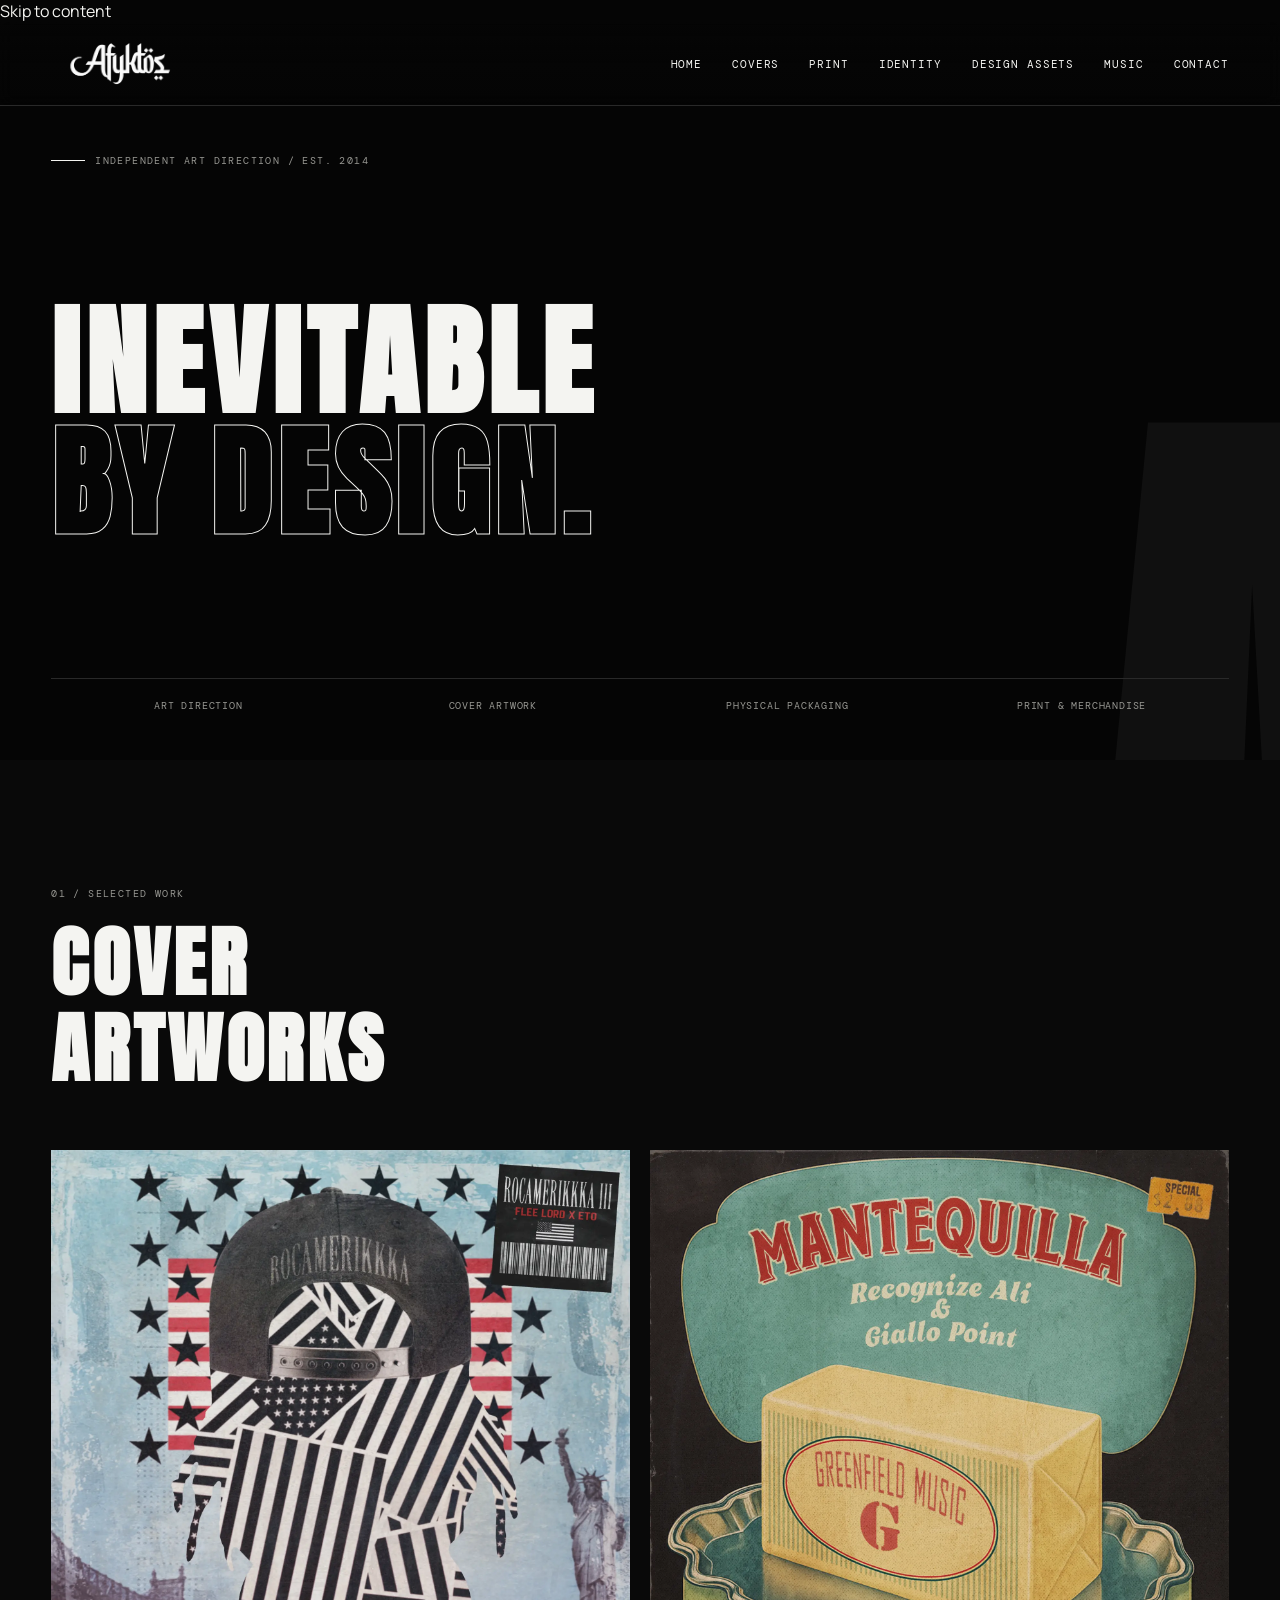
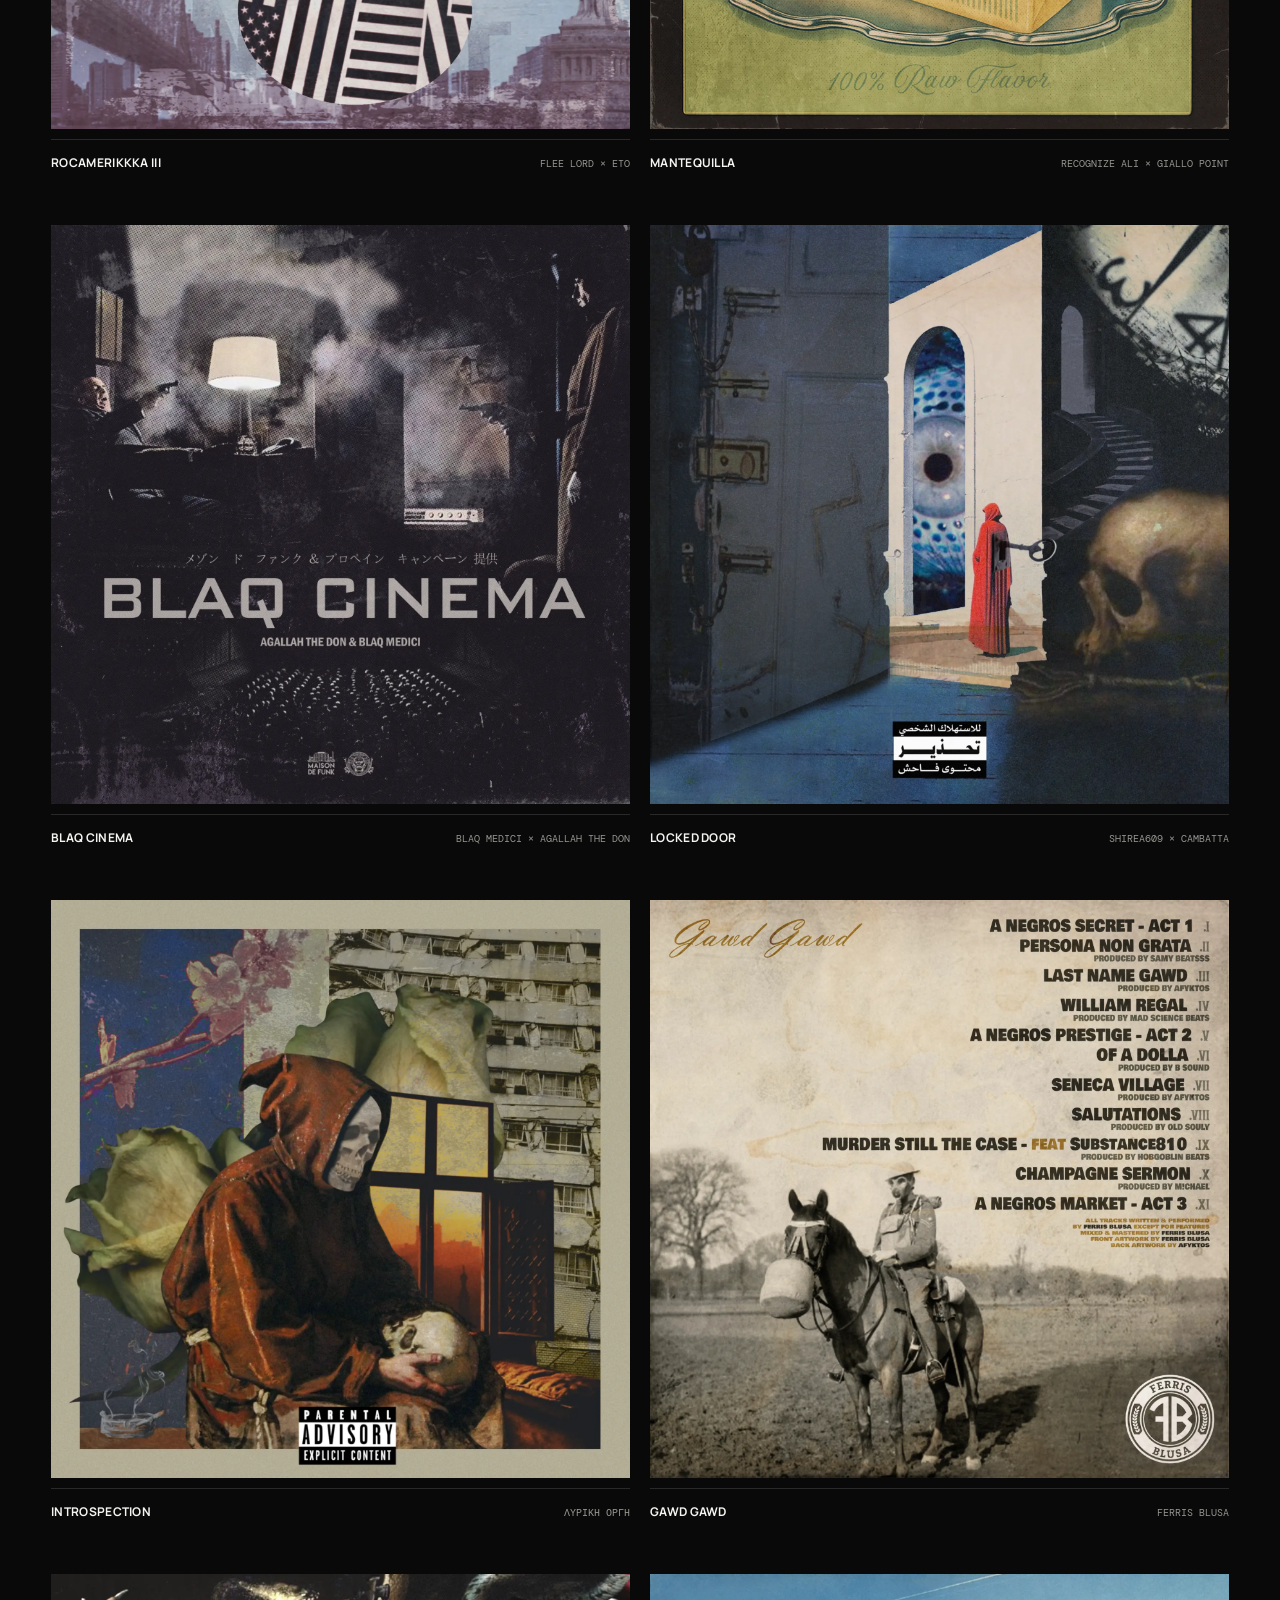
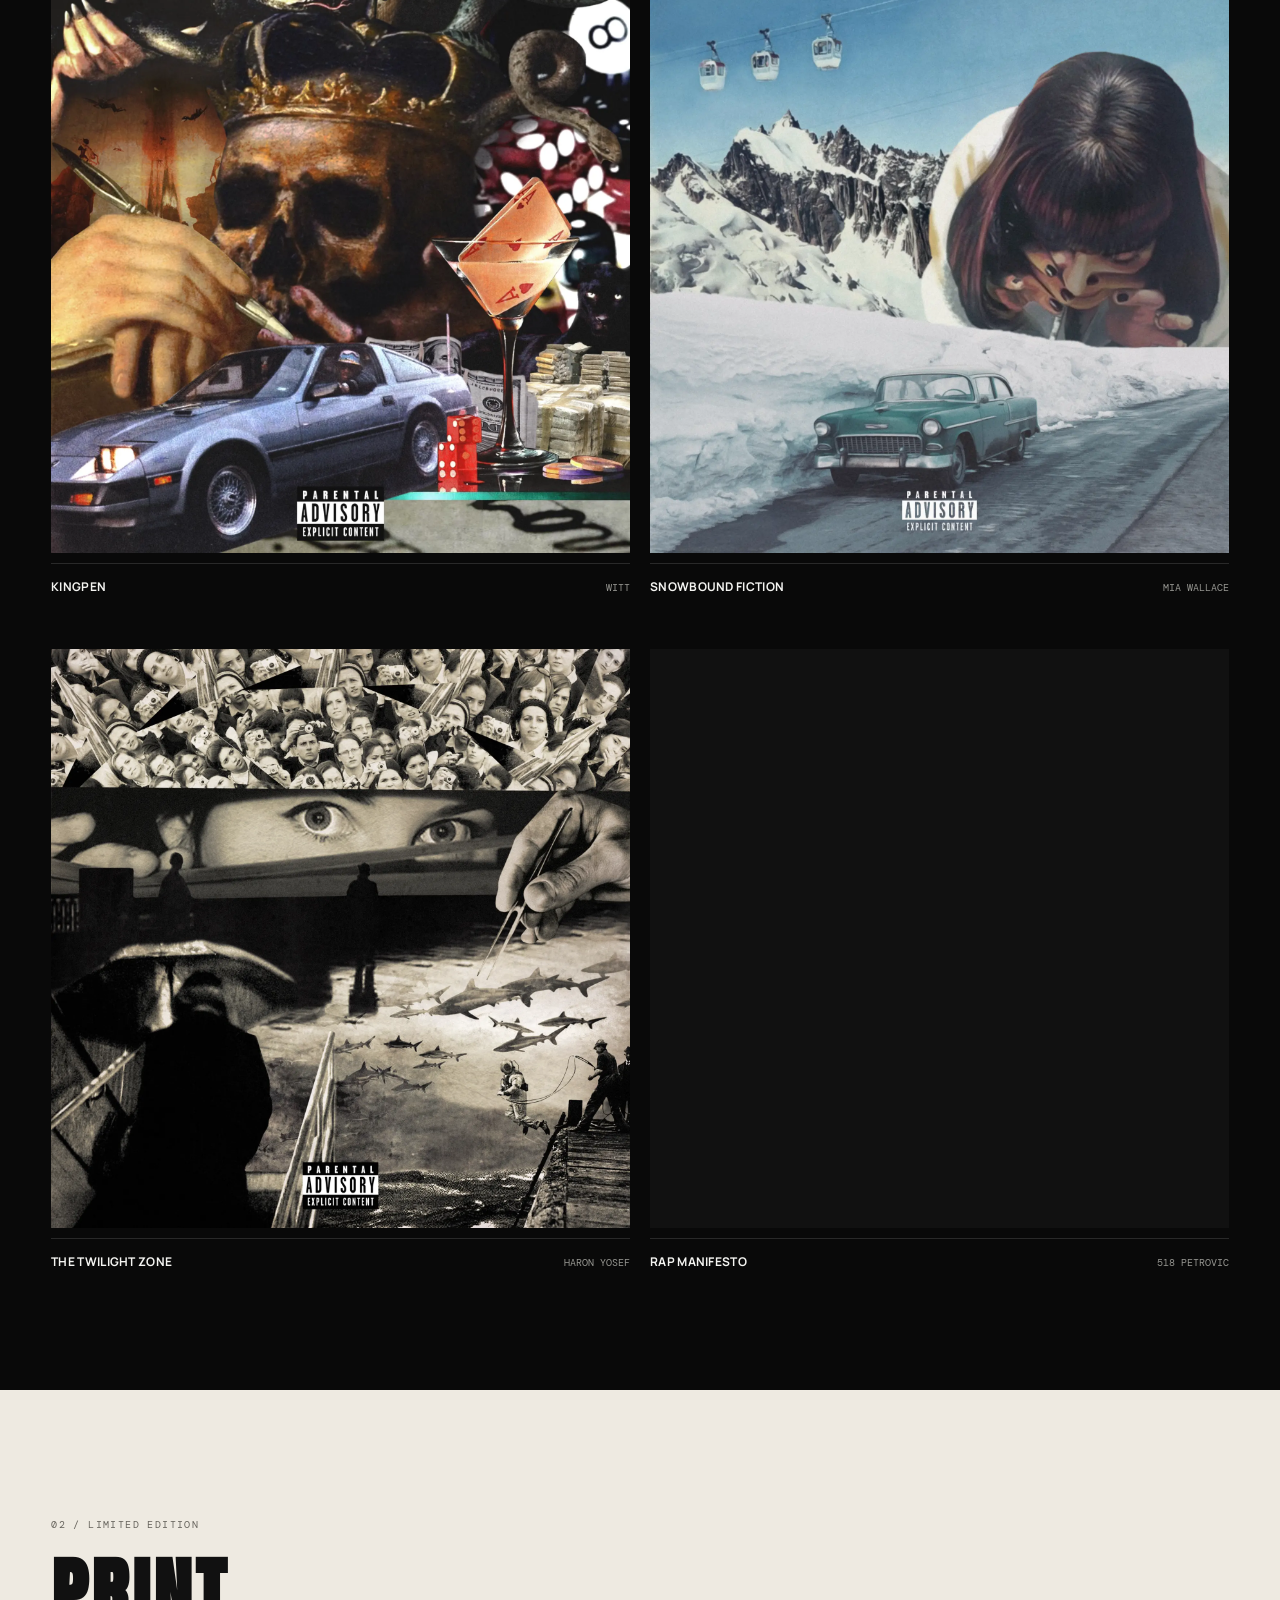
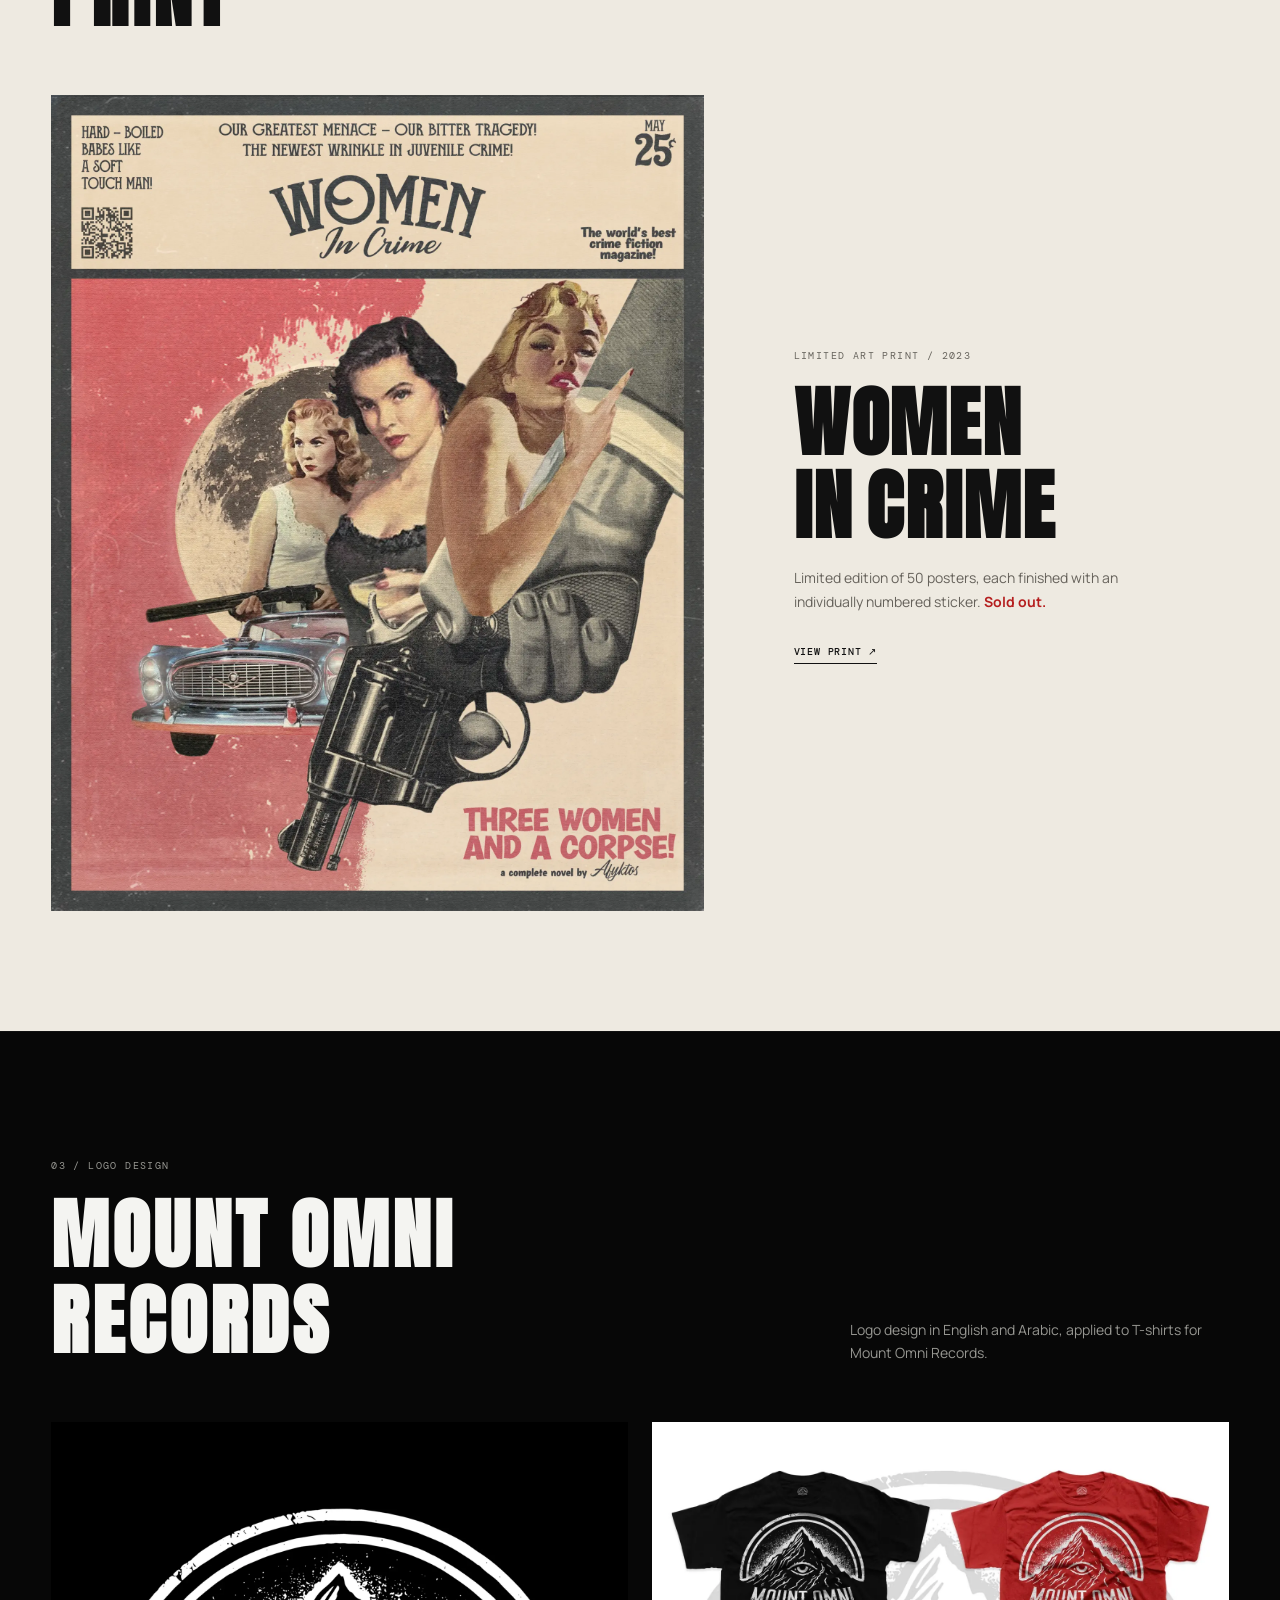
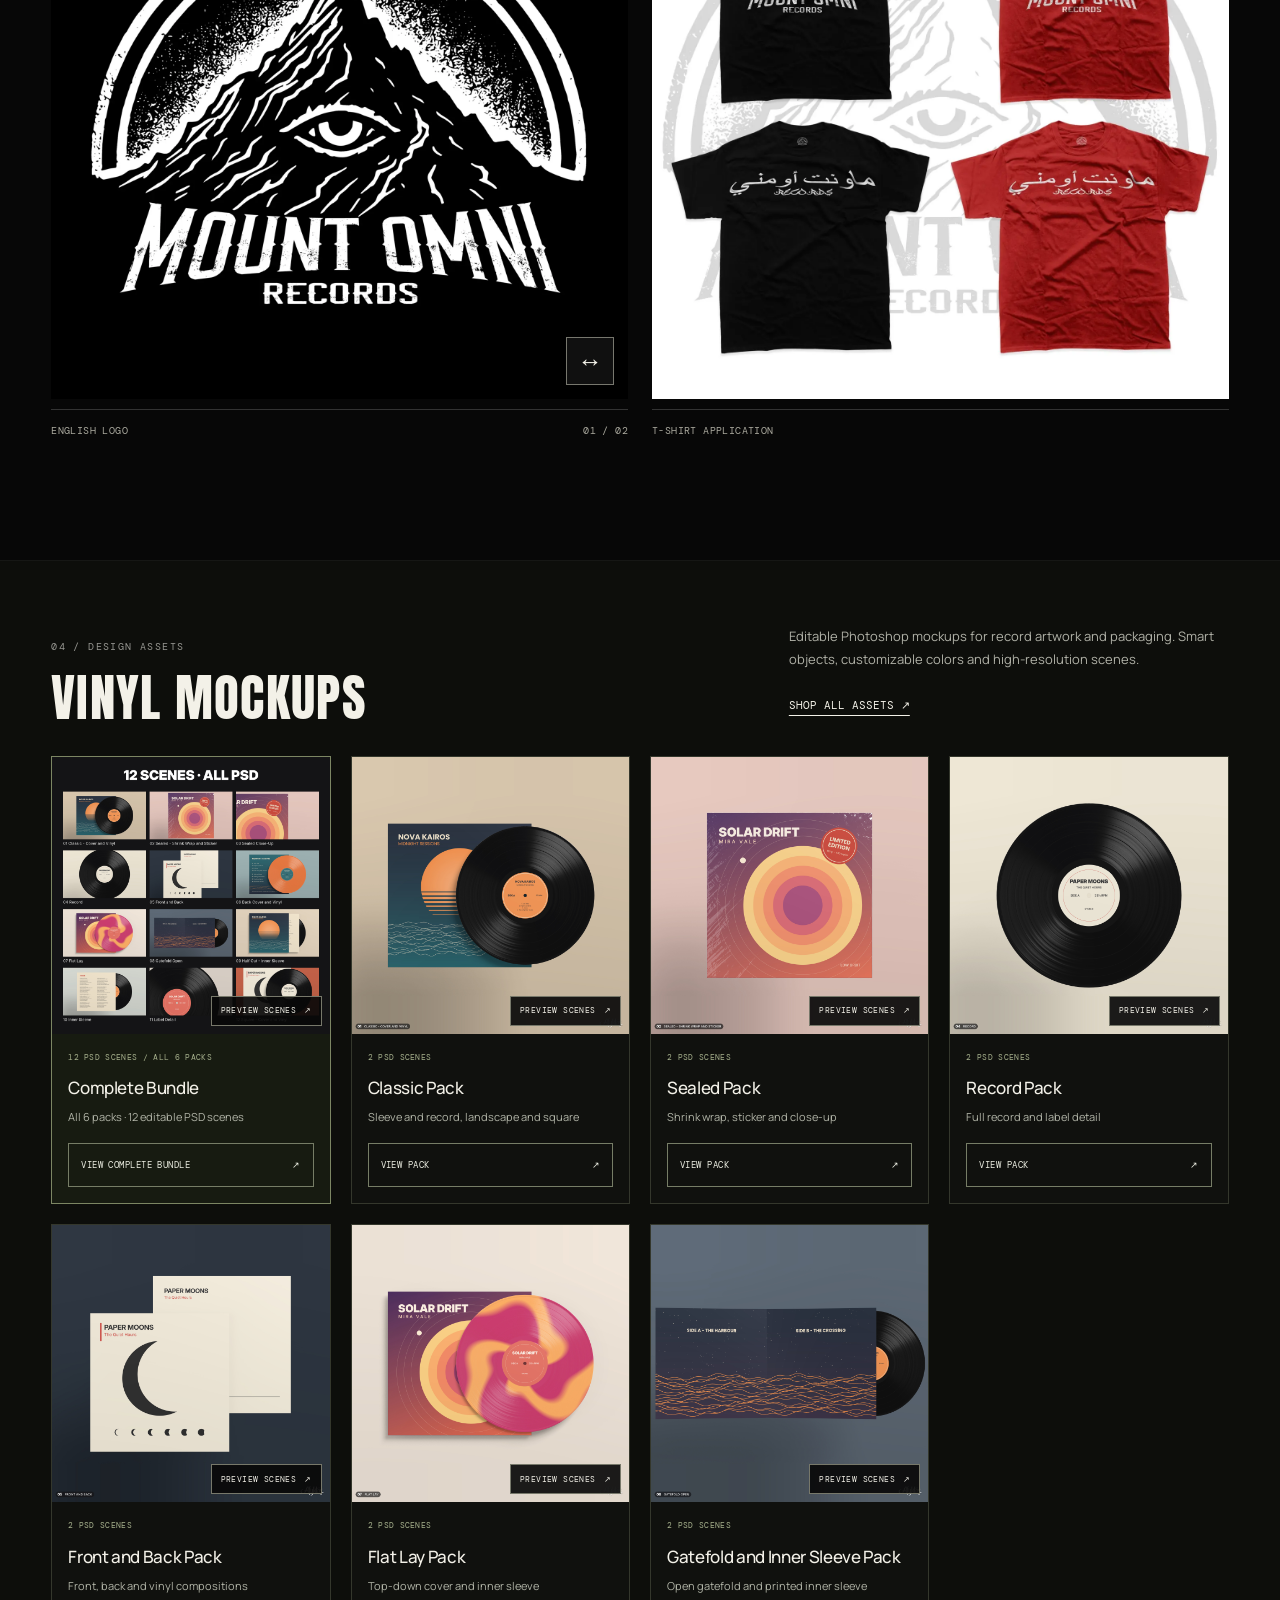
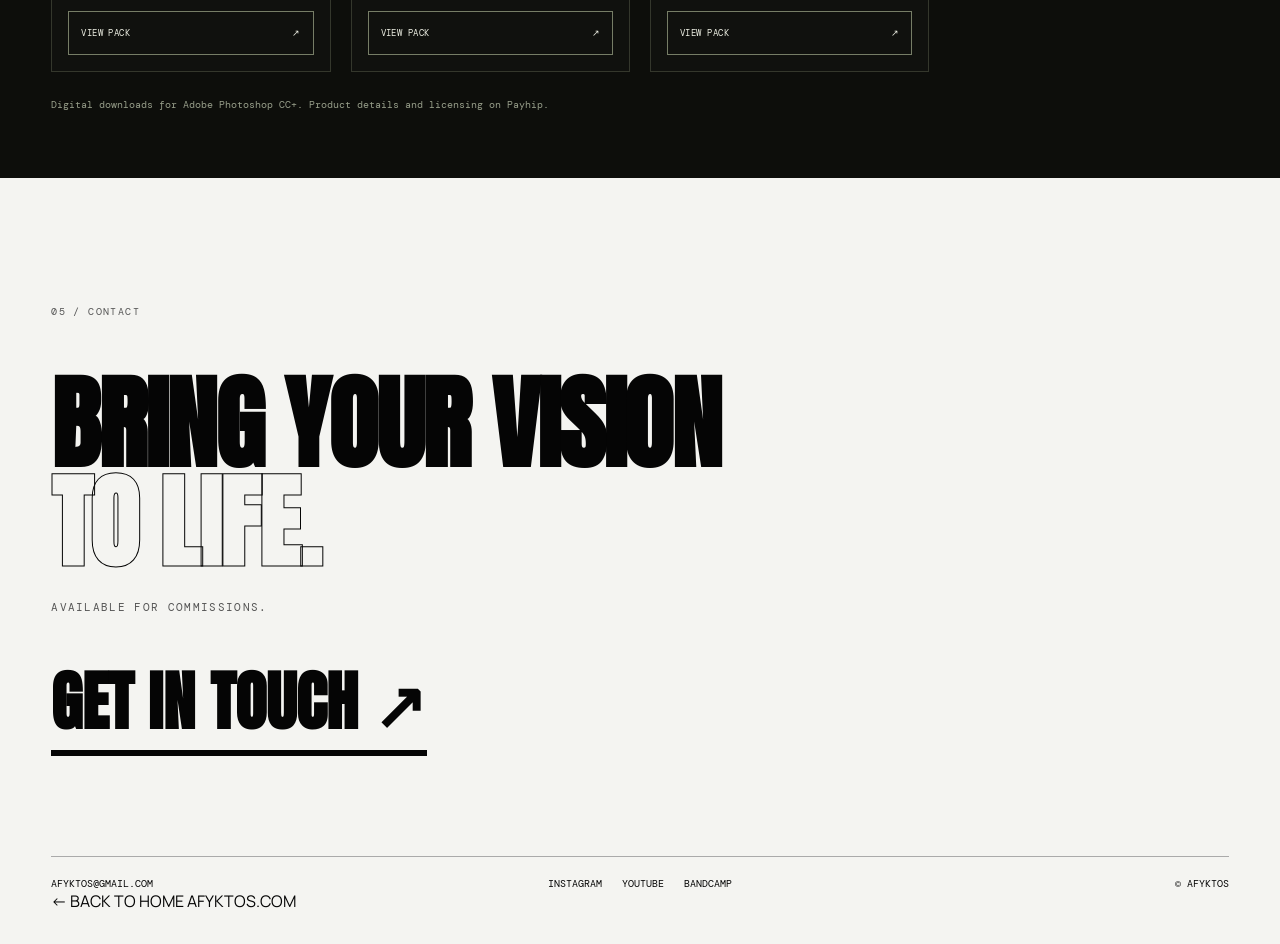
==== index.html @ 97162ef5 "Remove prices from design assets catalog" ====
<!DOCTYPE html><html lang="en"><head><meta charset="utf-8"/><meta content="width=device-width, initial-scale=1" name="viewport"/><meta content="#050505" name="theme-color"/><link href="assets/favicon.png" rel="icon" type="image/png"/><link href="assets/apple-touch-icon.png" rel="apple-touch-icon"/><title>Art & Design — Afyktos | Art Director</title><link href="https://fonts.googleapis.com" rel="preconnect"/><link crossorigin="" href="https://fonts.gstatic.com" rel="preconnect"/><link as="image" fetchpriority="high" href="assets/l.webp" rel="preload" type="image/webp"/><link href="https://fonts.googleapis.com/css2?family=Anton&amp;family=DM+Mono:wght@300;400;500&amp;family=Manrope:wght@400;500;600&amp;display=swap" rel="stylesheet"/><link href="s.css" rel="stylesheet"/>
<meta name="description" content="Art direction, cover artwork and packaging by Afyktos. Explore the portfolio and shop editable vinyl record mockup PSDs in the Design Assets collection.">
<meta name="robots" content="index, follow, max-image-preview:large">
<meta name="author" content="Afyktos">
<link rel="canonical" href="https://afyktos.com/art/">
<meta property="og:type" content="website">
<meta property="og:site_name" content="Afyktos">
<meta property="og:title" content="Art & Design — Afyktos | Art Director">
<meta property="og:description" content="Art direction, cover artwork and packaging by Afyktos. Explore the portfolio and shop editable vinyl record mockup PSDs in the Design Assets collection.">
<meta property="og:url" content="https://afyktos.com/art/">
<meta property="og:image" content="https://afyktos.com/art/assets/social-art-v3.jpg">
<meta property="og:image:secure_url" content="https://afyktos.com/art/assets/social-art-v3.jpg">
<meta property="og:image:type" content="image/jpeg">
<meta property="og:image:width" content="1200">
<meta property="og:image:height" content="630">
<meta name="twitter:card" content="summary_large_image">
<meta name="twitter:title" content="Art & Design — Afyktos | Art Director">
<meta name="twitter:description" content="Art direction, cover artwork and packaging by Afyktos. Explore the portfolio and shop editable vinyl record mockup PSDs in the Design Assets collection.">
<meta name="twitter:image" content="https://afyktos.com/art/assets/social-art-v3.jpg">
<script type="application/ld+json">{"@context": "https://schema.org", "@type": "WebPage", "name": "Art & Design — Afyktos | Art Director", "url": "https://afyktos.com/art/", "description": "Art direction, cover artwork and packaging by Afyktos. Explore the portfolio and shop editable vinyl record mockup PSDs in the Design Assets collection.", "isPartOf": {"@type": "WebSite", "name": "Afyktos", "url": "https://afyktos.com/"}}</script>
<link rel="stylesheet" href="../site.css?v=20261031c"><link rel="stylesheet" href="../polish.css?v=20261031e"><link rel="stylesheet" href="assets-shop.css?v=20261101-identity"><script type="application/ld+json">{"@context":"https://schema.org","@type":"ItemList","name":"Afyktos Afyktos Vinyl Mockups — Design Assets","url":"https://afyktos.com/art/#design-assets","numberOfItems":7,"itemListElement":[{"@type":"ListItem","position":1,"name":"Afyktos Afyktos Vinyl Mockups — Complete Bundle","url":"https://payhip.com/b/FYS9B"},{"@type":"ListItem","position":2,"name":"Afyktos Afyktos Vinyl Mockups — Classic Pack","url":"https://payhip.com/b/g9BpW"},{"@type":"ListItem","position":3,"name":"Afyktos Afyktos Vinyl Mockups — Sealed Pack","url":"https://payhip.com/b/Ksf2I"},{"@type":"ListItem","position":4,"name":"Afyktos Afyktos Vinyl Mockups — Record Pack","url":"https://payhip.com/b/nb2yY"},{"@type":"ListItem","position":5,"name":"Afyktos Afyktos Vinyl Mockups — Front and Back Pack","url":"https://payhip.com/b/hOJeH"},{"@type":"ListItem","position":6,"name":"Afyktos Afyktos Vinyl Mockups — Flat Lay Pack","url":"https://payhip.com/b/U2i5E"},{"@type":"ListItem","position":7,"name":"Afyktos Afyktos Vinyl Mockups — Gatefold and Inner Sleeve Pack","url":"https://payhip.com/b/kS0bn"}]}</script></head><body><a class="skip-link" href="#top">Skip to content</a><header class="site-header"><a aria-label="Afyktos home" class="brand" href="/"><img alt="Afyktos" decoding="async" fetchpriority="high" src="assets/l.webp"/></a><button aria-controls="main-nav" aria-expanded="false" class="menu-toggle" type="button">MENU</button><nav aria-label="Main navigation" id="main-nav"><a href="/">Home</a><a href="#covers">Covers</a><a href="#print">Print</a><a href="#identity">Identity</a><a href="#design-assets">Design Assets</a><a href="../music/">Music</a><a href="#contact">Contact</a></nav></header><main id="top"><section aria-labelledby="hero-title" class="hero"><div class="hero-topline"><p class="hero-kicker"><span></span> Independent art direction / Est. 2014</p></div><h1 id="hero-title">
 INEVITABLE
 <em>BY DESIGN.</em></h1><div class="hero-bottom"><ul aria-label="Services" class="services"><li>Art direction</li><li>Cover artwork</li><li>Physical packaging</li><li>Print &amp; merchandise</li></ul></div><span aria-hidden="true" class="hero-mark">A</span></section><section class="section covers-section" id="covers"><header class="section-heading"><div><span class="eyebrow">01 / Selected work</span><h2>COVER<br/>ARTWORKS</h2></div></header><div class="cover-grid"><article class="project" data-description="Art direction, front and back cover design, vinyl and CD packaging, OBI editions and merchandise for Flee Lord × Eto’s third RocAmeriKKKa album." data-gallery="assets/rocamerikkka/adeb134ed.webp|assets/rocamerikkka/a91126e40.webp|assets/rocamerikkka/ad1e680e2.webp|assets/rocamerikkka/ad86aa60e.webp|assets/rocamerikkka/ac105f1e0.webp|assets/rocamerikkka/a068603b3.webp|assets/rocamerikkka/a7e48f3aa.webp|assets/rocamerikkka/adfd2fadb.webp" data-hover="assets/rocamerikkka/adeb134ed.webp|assets/rocamerikkka/ac105f1e0.webp|assets/rocamerikkka/a7e48f3aa.webp" data-meta="Flee Lord × Eto · Full campaign · 2025" data-title="RocAmeriKKKa III" tabindex="0"><div class="project-image"><img alt="RocAmeriKKKa III cover artwork" decoding="async" loading="lazy" src="assets/rocamerikkka/adeb134ed.webp"/><span class="hover-label">VIEW PROJECT ↗</span></div><div class="project-caption" data-index="01"><h3>RocAmeriKKKa III</h3><p>Flee Lord × Eto</p></div></article><article class="project" data-description="Cover artwork, back cover and physical edition concepts for Recognize Ali and Giallo Point." data-gallery="assets/mantequilla/adeb134ed.webp|assets/mantequilla/a91126e40.webp|assets/mantequilla/a308da11a.webp|assets/mantequilla/a7345ade9.webp|assets/mantequilla/ac105f1e0.webp|assets/mantequilla/a068603b3.webp" data-hover="assets/mantequilla/adeb134ed.webp|assets/mantequilla/a308da11a.webp|assets/mantequilla/ac105f1e0.webp" data-meta="Recognize Ali × Giallo Point · Full visual system" data-title="Mantequilla" tabindex="0"><div class="project-image"><img alt="Mantequilla cover artwork" decoding="async" loading="lazy" src="assets/mantequilla/adeb134ed.webp"/><span class="hover-label">VIEW PROJECT ↗</span></div><div class="project-caption" data-index="02"><h3>Mantequilla</h3><p>Recognize Ali × Giallo Point</p></div></article><article class="project" data-description="Cover artwork and physical edition concepts for Blaq Medici and Agallah The Don." data-gallery="assets/blaq-cinema/adeb134ed.webp|assets/blaq-cinema/ade2ebde3.webp|assets/blaq-cinema/aa042ff6e.webp|assets/blaq-cinema/a1a841b61.webp" data-hover="assets/blaq-cinema/adeb134ed.webp|assets/blaq-cinema/ade2ebde3.webp|assets/blaq-cinema/aa042ff6e.webp" data-meta="Blaq Medici × Agallah The Don · Full visual system" data-title="Blaq Cinema" tabindex="0"><div class="project-image"><img alt="Blaq Cinema cover artwork" decoding="async" loading="lazy" src="assets/blaq-cinema/adeb134ed.webp"/><span class="hover-label">VIEW PROJECT ↗</span></div><div class="project-caption" data-index="03"><h3>Blaq Cinema</h3><p>Blaq Medici × Agallah The Don</p></div></article><article class="project" data-description="Cover artwork and physical release concepts for Shirea609 × Cambatta." data-gallery="assets/locked-door/adeb134ed.webp|assets/locked-door/ade2ebde3.webp|assets/locked-door/a1a841b61.webp|assets/locked-door/a0d9d69a9.webp" data-hover="assets/locked-door/adeb134ed.webp|assets/locked-door/ade2ebde3.webp|assets/locked-door/a0d9d69a9.webp" data-meta="Shirea609 × Cambatta · Cover &amp; physical concepts" data-title="Locked Door" tabindex="0"><div class="project-image"><img alt="Locked Door cover artwork" decoding="async" loading="lazy" src="assets/locked-door/adeb134ed.webp"/><span class="hover-label">VIEW PROJECT ↗</span></div><div class="project-caption" data-index="04"><h3>Locked Door</h3><p>Shirea609 × Cambatta</p></div></article><article class="project" data-description="Cover artwork and physical edition concepts created for ΛΥΡΙΚΗ ΟΡΓΗ." data-gallery="assets/introspection/a223bb5ca.webp|assets/introspection/ade2ebde3.webp|assets/introspection/a1a841b61.webp|assets/introspection/a0d9d69a9.webp" data-hover="assets/introspection/a223bb5ca.webp|assets/introspection/ade2ebde3.webp|assets/introspection/a0d9d69a9.webp" data-meta="ΛΥΡΙΚΗ ΟΡΓΗ · Cover &amp; physical concepts" data-title="Introspection" tabindex="0"><div class="project-image"><img alt="Introspection cover artwork for ΛΥΡΙΚΗ ΟΡΓΗ" decoding="async" loading="lazy" src="assets/introspection/a223bb5ca.webp"/><span class="hover-label">VIEW PROJECT ↗</span></div><div class="project-caption" data-index="05"><h3>Introspection</h3><p>ΛΥΡΙΚΗ ΟΡΓΗ</p></div></article><article class="project" data-description="Back cover and tracklist design, extended into physical edition concepts for Ferris Blusa's Gawd Gawd. Front cover by Ferris Blusa." data-gallery="assets/gawd-gawd/a91126e40.webp|assets/gawd-gawd/ade2ebde3.webp|assets/gawd-gawd/a1a841b61.webp|assets/gawd-gawd/aa042ff6e.webp|assets/gawd-gawd/adeb134ed.webp" data-hover="assets/gawd-gawd/a91126e40.webp|assets/gawd-gawd/ade2ebde3.webp|assets/gawd-gawd/aa042ff6e.webp" data-meta="Ferris Blusa · Back cover &amp; physical concepts" data-title="Gawd Gawd" tabindex="0"><div class="project-image"><img alt="Gawd Gawd back cover design" decoding="async" loading="lazy" src="assets/gawd-gawd/a91126e40.webp"/><span class="hover-label">VIEW PROJECT ↗</span></div><div class="project-caption" data-index="06"><h3>Gawd Gawd</h3><p>Ferris Blusa</p></div></article><article class="project" data-description="Cover artwork and physical edition concepts for Witt." data-gallery="assets/kingpen/adeb134ed.webp|assets/kingpen/ade2ebde3.webp|assets/kingpen/a1a841b61.webp|assets/kingpen/aa042ff6e.webp" data-hover="assets/kingpen/adeb134ed.webp|assets/kingpen/ade2ebde3.webp|assets/kingpen/a1a841b61.webp" data-meta="Witt · Cover &amp; physical concepts" data-title="Kingpen" tabindex="0"><div class="project-image"><img alt="Kingpen cover artwork for Witt" decoding="async" loading="lazy" src="assets/kingpen/adeb134ed.webp"/><span class="hover-label">VIEW PROJECT ↗</span></div><div class="project-caption" data-index="07"><h3>Kingpen</h3><p>Witt</p></div></article><article class="project" data-description="Snowbound Fiction — cover artwork expanded into vinyl, cassette and CD concepts." data-gallery="assets/snowbound-fiction/adeb134ed.webp|assets/snowbound-fiction/ade2ebde3.webp|assets/snowbound-fiction/a1a841b61.webp|assets/snowbound-fiction/aa042ff6e.webp" data-hover="assets/snowbound-fiction/adeb134ed.webp|assets/snowbound-fiction/ade2ebde3.webp|assets/snowbound-fiction/aa042ff6e.webp" data-meta="MIA WALLACE · Cover &amp; physical concepts" data-title="Snowbound Fiction" tabindex="0"><div class="project-image"><img alt="Snowbound Fiction cover artwork" decoding="async" loading="lazy" src="assets/snowbound-fiction/adeb134ed.webp"/><span class="hover-label">VIEW PROJECT ↗</span></div><div class="project-caption" data-index="08"><h3>Snowbound Fiction</h3><p>MIA WALLACE</p></div></article><article class="project" data-description="Cover artwork expanded into vinyl, CD and cassette concepts for Haron Yosef." data-gallery="assets/twilight-zone/adeb134ed.webp|assets/twilight-zone/ade2ebde3.webp|assets/twilight-zone/a1a841b61.webp|assets/twilight-zone/a0d9d69a9.webp" data-hover="assets/twilight-zone/adeb134ed.webp|assets/twilight-zone/ade2ebde3.webp|assets/twilight-zone/a1a841b61.webp" data-meta="Haron Yosef · Cover &amp; physical editions" data-title="The Twilight Zone" tabindex="0"><div class="project-image"><img alt="The Twilight Zone cover artwork" decoding="async" loading="lazy" src="assets/twilight-zone/adeb134ed.webp"/><span class="hover-label">VIEW PROJECT ↗</span></div><div class="project-caption" data-index="09"><h3>The Twilight Zone</h3><p>Haron Yosef</p></div></article><article class="project" data-description="Cover artwork expanded into vinyl, CD and cassette editions for 518 Petrovic." data-gallery="assets/rap-manifesto/adeb134ed.webp|assets/rap-manifesto/a91126e40.webp|assets/rap-manifesto/a308da11a.webp|assets/rap-manifesto/a7345ade9.webp|assets/rap-manifesto/ac105f1e0.webp|assets/rap-manifesto/a068603b3.webp|assets/rap-manifesto/aa042ff6e.webp" data-hover="assets/rap-manifesto/adeb134ed.webp|assets/rap-manifesto/a308da11a.webp|assets/rap-manifesto/ac105f1e0.webp" data-meta="518 Petrovic · Cover &amp; physical editions" data-title="Rap Manifesto" tabindex="0"><div class="project-image"><img alt="Rap Manifesto cover artwork for 518 Petrovic" decoding="async" loading="lazy" src="assets/rap-manifesto/adeb134ed.webp"/><span class="hover-label">VIEW PROJECT ↗</span></div><div class="project-caption" data-index="10"><h3>Rap Manifesto</h3><p>518 Petrovic</p></div></article></div></section><section class="section print-section" id="print"><header class="section-heading"><div><span class="eyebrow">02 / Limited edition</span><h2>PRINT</h2></div></header><div class="print-layout"><button aria-label="View Women in Crime poster" class="print-art gallery-trigger" data-description="Limited edition of 50 posters, each finished with an individually numbered sticker. Sold out." data-gallery="assets/print/a3c575d23.webp" data-meta="Limited art print · 2023" data-title="Women in Crime" type="button"><img alt="Women in Crime limited art print" decoding="async" loading="lazy" src="assets/print/a3c575d23.webp"/></button><div class="print-copy"><span class="eyebrow">Limited art print / 2023</span><h3>WOMEN<br/>IN CRIME</h3><p>Limited edition of 50 posters, each finished with an individually numbered sticker. <strong class="sold-out">Sold out.</strong></p><button class="text-button print-open" type="button">VIEW PRINT ↗</button></div></div></section><section class="section identity-section" id="identity"><header class="section-heading"><div><span class="eyebrow">03 / Logo design</span><h2>MOUNT OMNI<br/>RECORDS</h2></div><p>Logo design in English and Arabic, applied to T-shirts for Mount Omni Records.</p></header><div class="omni-grid"><figure><div class="omni-logo-stage"><img id="omni-logo" alt="Mount Omni Records English logo" decoding="async" loading="lazy" src="assets/mount-omni/ac322b748.webp"/><button class="omni-switch" type="button" aria-label="Switch between English and Arabic logo" aria-controls="omni-logo"><span aria-hidden="true">↔</span></button></div><figcaption class="omni-caption"><span id="omni-language" aria-live="polite">ENGLISH LOGO</span><span>01 / 02</span></figcaption></figure><figure><div class="omni-apparel"><img alt="Mount Omni Records logo applied to black and red T-shirts" decoding="async" loading="lazy" src="assets/mount-omni/a916ce1cd.webp"/></div><figcaption class="omni-caption">T-SHIRT APPLICATION</figcaption></figure></div></section><section class="section design-assets" id="design-assets" aria-labelledby="assets-title"><header class="assets-heading"><div><span class="eyebrow">04 / Design assets</span><h2 id="assets-title">VINYL MOCKUPS</h2></div><div class="assets-intro"><p>Editable Photoshop mockups for record artwork and packaging. Smart objects, customizable colors and high-resolution scenes.</p><a href="https://payhip.com/afyktos" target="_blank" rel="noopener noreferrer">SHOP ALL ASSETS ↗</a></div></header><div class="asset-grid"><article class="asset-card"><button class="asset-preview gallery-trigger " type="button" aria-label="Preview Afyktos Vinyl Mockups — Complete Bundle" data-title="Afyktos Vinyl Mockups — Complete Bundle" data-meta="Afyktos Vinyl Mockups / Complete Bundle / 12 PSD scenes" data-description="All 12 vinyl record mockup scenes across the six Afyktos Vinyl Mockups packs. Editable PSDs with smart objects, adjustable colors and separate lighting layers." data-gallery="assets/design-assets/bundle-payhip-1.jpg|assets/design-assets/bundle-payhip-2.jpg|assets/design-assets/bundle-payhip-3.jpg|assets/design-assets/bundle-payhip-4.jpg|assets/design-assets/bundle-payhip-5.jpg|assets/design-assets/bundle-payhip-6.jpg|assets/design-assets/bundle-payhip-7.jpg|assets/design-assets/bundle-payhip-8.jpg|assets/design-assets/bundle-payhip-9.jpg"><img src="assets/design-assets/bundle-payhip-2.jpg" alt="Afyktos Vinyl Mockups — Complete Bundle — vinyl mockup preview" width="2000" height="2000" loading="lazy" decoding="async"><span class="asset-preview-label">PREVIEW SCENES <span aria-hidden="true">↗</span></span></button><div class="asset-card-body"><div class="asset-card-kicker"><span>12 PSD SCENES / ALL 6 PACKS</span></div><h3>Complete Bundle</h3><p>All 6 packs · 12 editable PSD scenes</p><a class="asset-buy" href="https://payhip.com/b/FYS9B" target="_blank" rel="noopener noreferrer">VIEW COMPLETE BUNDLE <span aria-hidden="true">↗</span></a></div></article><article class="asset-card"><button class="asset-preview gallery-trigger " type="button" aria-label="Preview Classic Pack" data-title="Classic Pack" data-meta="Afyktos Vinyl Mockups / 2 PSD scenes" data-description="The essential sleeve-and-record presentation, in landscape and square compositions. A clean starting point for album announcements and artwork portfolios." data-gallery="assets/design-assets/classic-payhip-1.jpg|assets/design-assets/classic-payhip-2.jpg|assets/design-assets/classic-payhip-3.jpg|assets/design-assets/classic-payhip-4.jpg|assets/design-assets/classic-payhip-5.jpg|assets/design-assets/classic-payhip-6.jpg|assets/design-assets/classic-payhip-7.jpg"><img src="assets/design-assets/classic-payhip-2.jpg" alt="Classic Pack — vinyl mockup preview" width="2000" height="2000" loading="lazy" decoding="async"><span class="asset-preview-label">PREVIEW SCENES <span aria-hidden="true">↗</span></span></button><div class="asset-card-body"><div class="asset-card-kicker"><span>2 PSD SCENES</span></div><h3>Classic Pack</h3><p>Sleeve and record, landscape and square</p><a class="asset-buy" href="https://payhip.com/b/g9BpW" target="_blank" rel="noopener noreferrer">VIEW PACK <span aria-hidden="true">↗</span></a></div></article><article class="asset-card"><button class="asset-preview gallery-trigger " type="button" aria-label="Preview Sealed Pack" data-title="Sealed Pack" data-meta="Afyktos Vinyl Mockups / 2 PSD scenes" data-description="Present your release as a freshly sealed record. Shrink-wrap texture, a hype sticker and a close-up scene bring the packaging details into focus." data-gallery="assets/design-assets/sealed-payhip-1.jpg|assets/design-assets/sealed-payhip-2.jpg|assets/design-assets/sealed-payhip-3.jpg|assets/design-assets/sealed-payhip-4.jpg|assets/design-assets/sealed-payhip-5.jpg|assets/design-assets/sealed-payhip-6.jpg|assets/design-assets/sealed-payhip-7.jpg"><img src="assets/design-assets/sealed-payhip-2.jpg" alt="Sealed Pack — vinyl mockup preview" width="2000" height="2000" loading="lazy" decoding="async"><span class="asset-preview-label">PREVIEW SCENES <span aria-hidden="true">↗</span></span></button><div class="asset-card-body"><div class="asset-card-kicker"><span>2 PSD SCENES</span></div><h3>Sealed Pack</h3><p>Shrink wrap, sticker and close-up</p><a class="asset-buy" href="https://payhip.com/b/Ksf2I" target="_blank" rel="noopener noreferrer">VIEW PACK <span aria-hidden="true">↗</span></a></div></article><article class="asset-card"><button class="asset-preview gallery-trigger " type="button" aria-label="Preview Record Pack" data-title="Record Pack" data-meta="Afyktos Vinyl Mockups / 2 PSD scenes" data-description="Put the record itself in the spotlight. A full-disc view and a detailed label close-up showcase your label artwork, vinyl color and groove detail." data-gallery="assets/design-assets/record-payhip-1.jpg|assets/design-assets/record-payhip-2.jpg|assets/design-assets/record-payhip-3.jpg|assets/design-assets/record-payhip-4.jpg|assets/design-assets/record-payhip-5.jpg|assets/design-assets/record-payhip-6.jpg|assets/design-assets/record-payhip-7.jpg"><img src="assets/design-assets/record-payhip-2.jpg" alt="Record Pack — vinyl mockup preview" width="2000" height="2000" loading="lazy" decoding="async"><span class="asset-preview-label">PREVIEW SCENES <span aria-hidden="true">↗</span></span></button><div class="asset-card-body"><div class="asset-card-kicker"><span>2 PSD SCENES</span></div><h3>Record Pack</h3><p>Full record and label detail</p><a class="asset-buy" href="https://payhip.com/b/nb2yY" target="_blank" rel="noopener noreferrer">VIEW PACK <span aria-hidden="true">↗</span></a></div></article><article class="asset-card"><button class="asset-preview gallery-trigger " type="button" aria-label="Preview Front and Back Pack" data-title="Front and Back Pack" data-meta="Afyktos Vinyl Mockups / 2 PSD scenes" data-description="Show the complete sleeve design, from front artwork to the tracklist. Includes paired covers and a back-cover composition with the record." data-gallery="assets/design-assets/front-back-payhip-1.jpg|assets/design-assets/front-back-payhip-2.jpg|assets/design-assets/front-back-payhip-3.jpg|assets/design-assets/front-back-payhip-4.jpg|assets/design-assets/front-back-payhip-5.jpg|assets/design-assets/front-back-payhip-6.jpg|assets/design-assets/front-back-payhip-7.jpg"><img src="assets/design-assets/front-back-payhip-2.jpg" alt="Front and Back Pack — vinyl mockup preview" width="2000" height="2000" loading="lazy" decoding="async"><span class="asset-preview-label">PREVIEW SCENES <span aria-hidden="true">↗</span></span></button><div class="asset-card-body"><div class="asset-card-kicker"><span>2 PSD SCENES</span></div><h3>Front and Back Pack</h3><p>Front, back and vinyl compositions</p><a class="asset-buy" href="https://payhip.com/b/hOJeH" target="_blank" rel="noopener noreferrer">VIEW PACK <span aria-hidden="true">↗</span></a></div></article><article class="asset-card"><button class="asset-preview gallery-trigger " type="button" aria-label="Preview Flat Lay Pack" data-title="Flat Lay Pack" data-meta="Afyktos Vinyl Mockups / 2 PSD scenes" data-description="Build a top-down presentation of your release. Pair the cover with the vinyl, or reveal the printed inner sleeve with the record halfway out." data-gallery="assets/design-assets/flat-lay-payhip-1.jpg|assets/design-assets/flat-lay-payhip-2.jpg|assets/design-assets/flat-lay-payhip-3.jpg|assets/design-assets/flat-lay-payhip-4.jpg|assets/design-assets/flat-lay-payhip-5.jpg|assets/design-assets/flat-lay-payhip-6.jpg|assets/design-assets/flat-lay-payhip-7.jpg"><img src="assets/design-assets/flat-lay-payhip-2.jpg" alt="Flat Lay Pack — vinyl mockup preview" width="2000" height="2000" loading="lazy" decoding="async"><span class="asset-preview-label">PREVIEW SCENES <span aria-hidden="true">↗</span></span></button><div class="asset-card-body"><div class="asset-card-kicker"><span>2 PSD SCENES</span></div><h3>Flat Lay Pack</h3><p>Top-down cover and inner sleeve</p><a class="asset-buy" href="https://payhip.com/b/U2i5E" target="_blank" rel="noopener noreferrer">VIEW PACK <span aria-hidden="true">↗</span></a></div></article><article class="asset-card"><button class="asset-preview gallery-trigger " type="button" aria-label="Preview Gatefold and Inner Sleeve Pack" data-title="Gatefold and Inner Sleeve Pack" data-meta="Afyktos Vinyl Mockups / 2 PSD scenes" data-description="Give the inside artwork its own moment. An open gatefold and a printed inner sleeve show how the visual identity carries through the entire release." data-gallery="assets/design-assets/gatefold-payhip-1.jpg|assets/design-assets/gatefold-payhip-2.jpg|assets/design-assets/gatefold-payhip-3.jpg|assets/design-assets/gatefold-payhip-4.jpg|assets/design-assets/gatefold-payhip-5.jpg|assets/design-assets/gatefold-payhip-6.jpg|assets/design-assets/gatefold-payhip-7.jpg"><img src="assets/design-assets/gatefold-payhip-2.jpg" alt="Gatefold and Inner Sleeve Pack — vinyl mockup preview" width="2000" height="2000" loading="lazy" decoding="async"><span class="asset-preview-label">PREVIEW SCENES <span aria-hidden="true">↗</span></span></button><div class="asset-card-body"><div class="asset-card-kicker"><span>2 PSD SCENES</span></div><h3>Gatefold and Inner Sleeve Pack</h3><p>Open gatefold and printed inner sleeve</p><a class="asset-buy" href="https://payhip.com/b/kS0bn" target="_blank" rel="noopener noreferrer">VIEW PACK <span aria-hidden="true">↗</span></a></div></article></div><p class="assets-footnote">Digital downloads for Adobe Photoshop CC+. Product details and licensing on Payhip.</p></section><section class="contact" id="contact"><span class="eyebrow">05 / Contact</span><h2>BRING YOUR VISION<br/><em>TO LIFE.</em></h2><p class="contact-intro">AVAILABLE FOR COMMISSIONS.</p><a class="email-link" href="mailto:afyktos@gmail.com?subject=Project%20inquiry%20%E2%80%94%20Afyktos">GET IN TOUCH ↗</a><footer class="contact-footer"><a href="mailto:afyktos@gmail.com">afyktos@gmail.com</a><div><a href="https://instagram.com/afyktos_kvl" rel="noreferrer" target="_blank">Instagram</a><a href="https://youtube.com/@afyktos" rel="noreferrer" target="_blank">YouTube</a><a href="https://afyktos.bandcamp.com" rel="noreferrer" target="_blank">Bandcamp</a></div><span>© Afyktos</span></footer><div class="return-home"><a href="/" aria-label="Back to Afyktos home"><span aria-hidden="true">←</span> BACK TO HOME <span class="return-home-domain">AFYKTOS.COM</span></a></div></section></main><dialog aria-labelledby="modal-title" class="project-modal"><div class="modal-header"><span class="modal-count"></span><button aria-label="Close project" class="modal-close" type="button">CLOSE ×</button></div><div class="modal-viewer"><button aria-label="Previous image" class="modal-arrow modal-prev" type="button">←</button><img alt="" class="modal-main" src=""/><button aria-label="Next image" class="modal-arrow modal-next" type="button">→</button></div><div class="modal-copy"><div><h2 id="modal-title"></h2><p class="modal-meta"></p></div><p class="modal-description"></p></div><div aria-label="Project gallery" class="modal-thumbs"></div></dialog><script src="identity.js?v=20261101"></script><script src="x.js"></script><script src="../site.js?v=20261031c"></script></body></html>
---- s.css ----
:root{--bg:#050505;--panel:#090909;--text:#f4f4f1;--muted:#969691;--line:#292929;--paper:#eeeae1;--side:clamp(20px,4vw,64px);--title:"Anton",Arial,sans-serif;--body:"Manrope",Arial,sans-serif;--mono:"DM Mono",monospace}*{box-sizing:border-box}html{scroll-behavior:smooth}body{margin:0;overflow-x:hidden;background:var(--bg);color:var(--text);font-family:var(--body);-webkit-font-smoothing:antialiased}body.modal-open{overflow:hidden}img{max-width:100%;image-rendering:auto;-webkit-user-drag:none;-webkit-touch-callout:none}a{color:inherit;text-decoration:none}button{font:inherit}a:focus-visible,button:focus-visible,.project:focus-visible{outline:1px solid currentColor;outline-offset:5px}::selection{background:#f1f1ed;color:#050505}
.site-header{position:absolute;z-index:10;width:100%;height:84px;padding:0 var(--side);display:flex;align-items:center;justify-content:space-between;border-bottom:1px solid var(--line);background:linear-gradient(to bottom,rgba(5,5,5,.8),rgba(5,5,5,.2),transparent);backdrop-filter:blur(8px);-webkit-backdrop-filter:blur(8px)}.brand{width:138px;height:58px;display:flex;overflow:hidden}.brand img{width:100%;height:100%;object-fit:cover;filter:brightness(1.04) contrast(1.05)}.site-header nav{display:flex;gap:30px;font:11px var(--mono);text-transform:uppercase;letter-spacing:.08em}.site-header nav a,.contact-footer a,.text-button{transition:opacity .2s ease}.site-header nav a:hover,.contact-footer a:hover,.text-button:hover{opacity:.55}.menu-toggle{display:none;padding:0;border:0;background:transparent;color:var(--text);font:11px var(--mono)}
.hero{position:relative;min-height:82svh;padding:132px var(--side) 48px;display:grid;grid-template-rows:auto minmax(0,1fr) auto;overflow:hidden}.hero-topline{align-self:start}.hero-kicker,.eyebrow{color:var(--muted);font:10px var(--mono);text-transform:uppercase;letter-spacing:.14em}.hero-kicker{margin:0;display:flex;align-items:center;gap:10px}.hero-kicker span{width:34px;height:1px;background:var(--text)}.hero h1{position:relative;z-index:2;align-self:center;margin:0;display:flex;flex-direction:column;font-family:var(--title);font-size:clamp(52px,9.5vw,154px);font-weight:600;line-height:.99;letter-spacing:.05em}.hero h1 em,.contact h2 em{color:transparent;font-style:normal;-webkit-text-stroke:1px var(--text)}.hero-bottom{position:relative;z-index:2;width:100%;align-self:end}.services{width:100%;margin:0;padding:20px 0 0;display:grid;grid-template-columns:repeat(4,minmax(0,1fr));gap:0;list-style:none;border-top:1px solid var(--line);color:var(--muted);font:10px var(--mono);text-transform:uppercase;letter-spacing:.08em}.services li{text-align:center;pointer-events:none}.hero-mark{position:absolute;right:-3vw;bottom:-15vw;color:#101010;font:600 50vw/.7 var(--title);letter-spacing:-.12em}
.section{padding:120px var(--side)}.section+.section{border-top:1px solid rgb(255 255 255 / 4%)}.section-heading{margin-bottom:58px;display:grid;grid-template-columns:2fr 1fr;gap:40px;align-items:end}.section-heading h2{margin:18px 0 0;font-family:var(--title);font-size:clamp(42px,6vw,90px);font-weight:600;line-height:1.12;letter-spacing:.05em}.section-heading p{max-width:370px;margin:0;color:var(--muted);font-size:14px;line-height:1.65}
.covers-section{background:var(--panel)}.cover-grid{display:grid;grid-template-columns:repeat(2,minmax(0,1fr));gap:54px 20px}.project{min-width:0;cursor:pointer;transition:transform .3s ease}.project:hover{transform:translateY(-3px)}.project-image{position:relative;aspect-ratio:1/1;overflow:hidden;background:#111}.project-image img{width:100%;height:100%;display:block;object-fit:cover;transition:opacity .2s ease,filter .2s ease}.project:hover .project-image img{filter:contrast(1.035)}.project-image img.switching{opacity:.15}.hover-label{position:absolute;top:12px;right:12px;padding:7px 9px;opacity:0;transform:translateY(-4px);background:rgb(0 0 0 / 82%);font:9px var(--mono);letter-spacing:.08em;transition:.25s ease}.project:hover .hover-label{opacity:1;transform:none}.project-caption{margin-top:10px;padding-top:14px;display:flex;justify-content:space-between;gap:20px;align-items:baseline;border-top:1px solid var(--line)}.project-caption h3{margin:0;font:700 12px var(--body);letter-spacing:.025em;text-transform:uppercase}.project-caption p{margin:0;color:var(--muted);font:10px var(--mono);text-transform:uppercase}
.print-section{background:var(--paper);color:#111}.print-section .eyebrow{color:#68655e}.print-layout{display:grid;grid-template-columns:minmax(0,1.2fr) minmax(0,.8fr);gap:7vw;align-items:center}.print-art{padding:0;border:0;background:transparent;cursor:zoom-in}.print-art img{width:100%;max-height:900px;display:block;object-fit:contain}.print-copy h3{margin:18px 0;font-family:var(--title);font-size:clamp(38px,6vw,82px);font-weight:600;line-height:1.08;letter-spacing:.025em;word-spacing:-.08em}.print-copy p{max-width:390px;color:#66625b;font-size:14px;line-height:1.7}.sold-out{color:#b51f1f;font-weight:700}.text-button{margin-top:18px;padding:0 0 5px;border:0;border-bottom:1px solid currentColor;background:transparent;color:inherit;font:500 10px var(--mono);letter-spacing:.08em;cursor:pointer}
.identity-section{background:#070707}.marks-grid{display:grid;grid-template-columns:repeat(2,minmax(0,1fr));gap:20px}.marks-grid figure{margin:0}.identity-image{width:100%;aspect-ratio:1/1;display:grid;place-items:center;overflow:hidden;background:#0c0c0c}.identity-image img{width:100%;height:100%;display:block;object-fit:cover}.marks-grid figcaption{margin-top:8px;padding:12px 0;border-top:1px solid var(--line);color:var(--muted);font:10px var(--mono);text-transform:uppercase}.identity-wide{grid-column:1/-1;width:calc(50% - 10px);justify-self:center}
.contact{padding:120px var(--side) 32px;background:#f4f4f1;color:#050505}.contact .eyebrow{color:#555}.contact h2{margin:55px 0 28px;font-family:var(--title);font-size:clamp(46px,8vw,126px);font-weight:600;line-height:.96;letter-spacing:-.02em}.contact h2 em{-webkit-text-stroke-color:#050505}.contact-intro{margin-bottom:55px!important;color:#555;font:11px var(--mono)!important;letter-spacing:.12em}.email-link{border-bottom:clamp(3px,.5vw,7px) solid #050505;font-family:var(--title);font-size:clamp(30px,5vw,76px);font-weight:600;line-height:1.05;transition:opacity .2s ease}.email-link:hover{opacity:.55}.contact-footer{margin-top:120px;padding-top:20px;display:grid;grid-template-columns:1fr 1fr 1fr;align-items:end;border-top:1px solid #aaa;font:10px var(--mono);text-transform:uppercase}.contact-footer div{display:flex;justify-content:center;gap:20px}.contact-footer>span:last-child{text-align:right}
.project-modal{width:min(1100px,calc(100vw - 32px));height:min(900px,calc(100dvh - 32px));max-width:none;max-height:none;margin:auto;padding:18px;overflow:hidden;border:1px solid #333;background:#0b0b0b;color:var(--text)}.project-modal[open]{display:grid;grid-template-rows:auto minmax(0,1fr) auto auto;gap:14px}.project-modal::backdrop{background:rgb(0 0 0 / 90%);backdrop-filter:blur(8px)}.modal-header{display:flex;align-items:center;justify-content:space-between}.modal-close{padding:0;border:0;background:transparent;color:var(--text);font:10px var(--mono);cursor:pointer}.modal-count{color:var(--muted);font:10px var(--mono)}.modal-viewer{position:relative;min-height:0;display:grid;place-items:center;overflow:hidden;background:#050505}.modal-main{width:100%;height:100%;min-height:0;display:block;object-fit:contain;transition:opacity .2s ease}.modal-main.switching{opacity:.12}.modal-arrow{position:absolute;top:50%;z-index:2;width:46px;height:46px;transform:translateY(-50%);border:1px solid #555;border-radius:50%;background:rgb(0 0 0 / 65%);color:#fff;cursor:pointer}.modal-prev{left:16px}.modal-next{right:16px}.modal-copy{display:grid;grid-template-columns:1fr 1fr;gap:50px}.modal-copy h2{margin:0 0 8px;font:500 20px var(--title);text-transform:uppercase}.modal-meta{margin:0;color:var(--muted);font:10px var(--mono);text-transform:uppercase}.modal-description{margin:0;color:#bbb;font-size:13px;line-height:1.6}.modal-thumbs{display:flex;gap:8px;overflow-x:auto}.modal-thumbs button{flex:0 0 72px;width:72px;height:54px;padding:0;opacity:.45;border:1px solid #333;background:#000;cursor:pointer}.modal-thumbs button.active{opacity:1;border-color:#fff}.modal-thumbs img{width:100%;height:100%;display:block;object-fit:contain}
@media(max-width:720px){.site-header{height:70px;padding:0 20px}.brand{width:112px;height:48px}.menu-toggle{display:block}.site-header nav{position:absolute;top:70px;right:0;left:0;display:none;flex-direction:column;padding:25px 20px;border-bottom:1px solid var(--line);background:#070707}.site-header nav.open{display:flex}.hero{min-height:88svh;padding:112px 20px 44px}.hero h1{font-size:clamp(42px,13vw,70px);line-height:.92}.services{grid-template-columns:repeat(2,minmax(0,1fr));row-gap:14px}.section,.contact{padding-top:82px;padding-bottom:82px}.section-heading,.print-layout{grid-template-columns:1fr}.section-heading{gap:22px;margin-bottom:40px}.cover-grid,.marks-grid{grid-template-columns:1fr}.cover-grid{gap:42px}.project-caption{display:block}.project-caption p{margin-top:6px}.hover-label{display:none}.print-layout{gap:35px}.print-copy{order:-1}.identity-wide{width:100%}.contact h2{font-size:12vw}.contact-footer{grid-template-columns:1fr;gap:24px;margin-top:85px}.contact-footer div{justify-content:flex-start}.contact-footer>span:last-child{text-align:left}.project-modal{width:100vw;height:100dvh;padding:12px;border:0}.project-modal[open]{gap:10px}.modal-copy{grid-template-columns:1fr;gap:8px}.modal-description{display:none}.modal-arrow{width:38px;height:38px}.modal-prev{left:8px}.modal-next{right:8px}.modal-thumbs button{flex-basis:60px;width:60px;height:45px}}
@media(prefers-reduced-motion:reduce){html{scroll-behavior:auto}*,*::before,*::after{animation:none!important;transition:none!important}}
---- assets-shop.css ----
.design-assets{background:#0d0e0b;border-top:1px solid #34372c;color:#f3f1e8;scroll-margin-top:28px}
.assets-entry{display:grid;grid-template-columns:1fr auto 1fr;align-items:center;gap:24px;padding:26px var(--finish-side);border-top:1px solid #363a2d;border-bottom:1px solid #363a2d;background:#14170f}
.assets-entry>span{font:400 10px/1.8 'DM Mono',monospace;letter-spacing:.08em;color:#b6bda2}.assets-entry>span:last-child{text-align:right}.assets-entry strong{font:400 clamp(22px,2.6vw,36px)/1.25 'Anton',sans-serif;letter-spacing:.04em}.assets-entry:hover{background:#202619}
.assets-heading{display:grid;grid-template-columns:1fr 1fr;align-items:end;gap:48px;margin-bottom:36px}.assets-heading h2{font:400 clamp(56px,7vw,102px)/1.06 'Anton',sans-serif;letter-spacing:.025em;margin:18px 0 0}.assets-intro{max-width:440px;justify-self:end}.assets-intro p{font:400 15px/1.9 'Manrope',sans-serif;color:#b0b1a7;margin:0 0 22px}.assets-intro>a{display:inline-flex;align-items:center;min-height:44px;font:400 11px/1.8 'DM Mono',monospace;text-decoration:underline;text-underline-offset:6px}
.assets-benefits{display:grid;grid-template-columns:repeat(4,minmax(0,1fr));border-block:1px solid #34372c;margin-bottom:36px}.assets-benefits span{padding:18px 10px;text-align:center;font:400 10px/1.8 'DM Mono',monospace;letter-spacing:.06em;color:#bfc6ac}.assets-benefits span+span{border-left:1px solid #34372c}
.asset-bundle{display:grid;grid-template-columns:minmax(0,1.05fr) minmax(0,1fr);border:1px solid #454b38;background:#13160f;gap:0;margin-bottom:64px}.asset-preview{display:block;position:relative;width:100%;padding:0;border:0;background:#121212;color:#fff;cursor:zoom-in;overflow:hidden;min-width:0}.asset-preview img{display:block;width:100%;height:auto;aspect-ratio:1;object-fit:contain;transition:opacity .2s}.asset-preview:hover img{opacity:.82}.asset-preview-label{position:absolute;bottom:14px;right:14px;display:flex;align-items:center;justify-content:center;gap:16px;min-height:40px;padding:10px 14px;background:#080808e8;color:#f3f1e8;border:1px solid #77786a;font:400 10px/1.7 'DM Mono',monospace;letter-spacing:.05em}
.asset-bundle-preview{align-self:center}.asset-bundle-copy{padding:clamp(24px,3.5vw,52px);display:flex;flex-direction:column;align-items:flex-start;min-width:0}.asset-edition{font:400 10px/1.8 'DM Mono',monospace;letter-spacing:.1em;color:#c4cda9}.asset-bundle-copy h3{font:400 clamp(40px,4vw,64px)/1.08 'Anton',sans-serif;letter-spacing:.025em;margin:22px 0 12px}.asset-bundle-subtitle{font:400 20px/1.6 'Manrope',sans-serif;color:#d3d7c7}.asset-bundle-copy>p{font:400 13px/1.9 'Manrope',sans-serif;color:#b9bcae;margin:22px 0 18px;max-width:470px}.asset-bundle-copy>ul{margin:0;padding:0 0 0 18px;font:400 12px/1.9 'Manrope',sans-serif;color:#d2d5c7}.asset-bundle-copy>ul li{padding:4px 0}.asset-bundle-price{display:flex;align-items:center;gap:20px;padding:24px 0;margin-top:auto}.asset-bundle-price strong{font:400 44px/1.2 'Anton',sans-serif}.asset-bundle-price span{font:400 10px/1.9 'DM Mono',monospace;color:#b7c29c}
.asset-buy{display:flex;align-items:center;justify-content:space-between;gap:16px;min-height:52px;padding:14px 18px;border:1px solid #767d66;font:400 11px/1.8 'DM Mono',monospace;letter-spacing:.05em;color:#eceee2;width:100%;transition:background .2s,color .2s}.asset-buy:hover{background:#e5e9d7;color:#11150b}.asset-buy-primary{background:#c4cda9;border-color:#c4cda9;color:#11150b}.asset-buy-primary:hover{background:#e6ecd7}
.asset-collection-heading{display:flex;align-items:center;justify-content:space-between;gap:24px;margin-bottom:28px}.asset-collection-heading h3{font:400 clamp(26px,3vw,40px)/1.2 'Anton',sans-serif;letter-spacing:.03em;margin:0}.asset-collection-heading>span{font:400 10px/1.8 'DM Mono',monospace;color:#a6ad95;letter-spacing:.06em}
.asset-grid{display:grid;grid-template-columns:repeat(3,minmax(0,1fr));gap:28px 24px}.asset-card{border:1px solid #34372c;background:#10110e;display:flex;flex-direction:column;min-width:0}.asset-card-body{display:flex;flex-direction:column;align-items:stretch;padding:22px;flex:1;min-width:0}.asset-card-kicker{display:flex;justify-content:space-between;align-items:center;gap:12px;font:400 10px/1.8 'DM Mono',monospace;color:#a8b28e;letter-spacing:.04em}.asset-price{font:400 24px/1.2 'Anton',sans-serif;color:#f3f1e8}.asset-card h3{font:500 21px/1.4 'Manrope',sans-serif;margin:18px 0 12px;letter-spacing:-.02em;overflow-wrap:anywhere}.asset-card-body>p{font:400 12px/1.9 'Manrope',sans-serif;color:#b1b4a7;margin:0 0 18px}.asset-scenes{list-style:none;padding:14px 0;margin:0;border-top:1px solid #34372c;font:400 11px/1.8 'Manrope',sans-serif;color:#d5d9c7}.asset-scenes li{padding:3px 0}.asset-size{font:400 10px/1.8 'DM Mono',monospace;color:#939b83;margin-bottom:22px}.asset-card .asset-buy{margin-top:auto}.assets-notes{display:grid;grid-template-columns:1fr 1fr;gap:40px;border-top:1px solid #34372c;padding-top:28px;margin-top:36px}.assets-notes p{font:400 11px/1.9 'Manrope',sans-serif;color:#989f8b;margin:0}.assets-notes strong{font-weight:600;color:#d6dcc6}
@media(min-width:1800px){.assets-entry{padding-inline:max(var(--finish-side),calc((100vw - 1600px)/2))}}
@media(max-width:1100px){.asset-grid{grid-template-columns:repeat(2,minmax(0,1fr))}.asset-bundle{grid-template-columns:1fr 1fr}.asset-bundle-copy{padding:28px}.asset-bundle-copy h3{font-size:42px}}
@media(max-width:760px){.assets-entry{grid-template-columns:1fr auto;gap:12px}.assets-entry>span:first-child{grid-column:1/-1;font-size:9px}.assets-entry>span:last-child{font-size:9px;max-width:150px}.assets-heading{grid-template-columns:1fr;gap:24px}.assets-heading h2{font-size:64px}.assets-intro{max-width:100%;justify-self:start}.assets-intro p{font-size:13px}.assets-benefits{grid-template-columns:repeat(2,minmax(0,1fr))}.assets-benefits span{font-size:9px;padding:14px 8px}.assets-benefits span:nth-child(3){border-left:0}.assets-benefits span:nth-last-child(-n+2){border-top:1px solid #34372c}.asset-bundle{grid-template-columns:1fr}.asset-bundle-preview{max-width:600px;justify-self:center}.asset-bundle-copy{padding:28px}.asset-bundle-copy h3{font-size:50px}.asset-grid{gap:20px 16px}.asset-card-body{padding:18px}.asset-card h3{font-size:19px}.asset-card-kicker{font-size:9px}.asset-collection-heading{align-items:flex-start;flex-direction:column;gap:12px}.assets-notes{grid-template-columns:1fr;gap:18px}.asset-preview-label{font-size:9px;bottom:10px;right:10px;padding:8px 10px;gap:10px}}
@media(max-width:520px){.asset-grid{grid-template-columns:1fr}.asset-card-body{padding:22px}.asset-card h3{font-size:23px}.asset-card-body>p{font-size:13px}.asset-bundle-price{gap:16px}.asset-bundle-price strong{font-size:42px}.asset-bundle-price span{font-size:9px}.assets-entry{grid-template-columns:1fr}.assets-entry>span:last-child{text-align:left;max-width:none}.assets-heading h2{font-size:56px}.asset-bundle-copy{padding:24px}.asset-buy{font-size:10px}}
@media(prefers-reduced-motion:reduce){.asset-preview img,.asset-buy,.assets-entry{transition:none}}
.design-assets.section{padding-block:64px}
.omni-grid{display:grid;grid-template-columns:repeat(2,minmax(0,1fr));gap:24px}.omni-grid figure{margin:0;min-width:0}.omni-logo-stage,.omni-apparel{position:relative;aspect-ratio:1;background:#000}.omni-grid img{display:block;width:100%;height:100%;object-fit:contain}.omni-switch{position:absolute;right:14px;bottom:14px;width:48px;height:48px;border:1px solid #77776e;background:#101010;color:#f3f1e8;font-size:25px;cursor:pointer}.omni-switch:hover{background:#f3f1e8;color:#080808}.omni-switch:focus-visible{outline:2px solid #f3f1e8;outline-offset:4px}.omni-caption{display:flex;justify-content:space-between;gap:10px;padding-top:12px;border-top:1px solid #333;font:400 10px/1.8 'DM Mono',monospace;letter-spacing:.04em;color:#aaa99e}.omni-grid figure .omni-caption{margin-top:10px}@media(max-width:760px){.omni-grid{gap:14px}.omni-switch{width:44px;height:44px;bottom:8px;right:8px;font-size:22px}.omni-caption{font-size:8px;flex-wrap:wrap;gap:4px}}
.assets-heading{gap:32px;margin-bottom:28px;grid-template-columns:1.2fr 1fr}
.assets-heading h2{font-size:clamp(32px,4vw,56px);line-height:1.15;max-width:650px;margin-top:14px}
.assets-intro p{font-size:13px;line-height:1.8;margin-bottom:12px}
.asset-grid{grid-template-columns:repeat(4,minmax(0,1fr));gap:20px}
.asset-card-body{padding:16px}.asset-card h3{font-size:17px;margin:12px 0 8px;line-height:1.4}
.asset-card-body>p{font-size:11px;line-height:1.7;margin-bottom:16px}
.asset-card-kicker{font-size:8px;gap:6px}.asset-price{font-size:22px}
.asset-buy{font-size:9px;min-height:44px;padding:10px 12px}
.asset-preview-label{font-size:8px;min-height:30px;padding:6px 9px;bottom:8px;right:8px;gap:8px}
.asset-card:first-child{border-color:#7c8663;background:#171b11}
.assets-footnote{font:400 10px/1.8 'DM Mono',monospace;color:#989f8b;margin:24px 0 0}
@media(max-width:1100px){.asset-grid{grid-template-columns:repeat(3,minmax(0,1fr))}}
@media(max-width:760px){.design-assets.section{padding-block:44px}.assets-heading{grid-template-columns:1fr;gap:18px}.asset-grid{grid-template-columns:repeat(2,minmax(0,1fr));gap:14px}.asset-card-body{padding:12px}.asset-card h3{font-size:15px}.asset-card-kicker{flex-wrap:wrap}.asset-card-body>p{font-size:10px}.asset-buy{font-size:8px;padding:10px 8px}.assets-heading h2{font-size:36px}.asset-preview-label{font-size:7px;gap:5px;padding:5px 7px}}

@media(max-width:760px){.covers-section .cover-grid{grid-template-columns:repeat(2,minmax(0,1fr))!important;gap:26px 14px!important}.covers-section .project-caption{padding-top:10px!important;gap:5px!important}.covers-section .project-caption h3{font-size:clamp(14px,3.8vw,19px)!important;line-height:1.4!important;overflow-wrap:anywhere}.covers-section .project-caption p{font-size:9px!important;line-height:1.7!important;letter-spacing:.015em!important}.covers-section .project-image{aspect-ratio:1!important}}
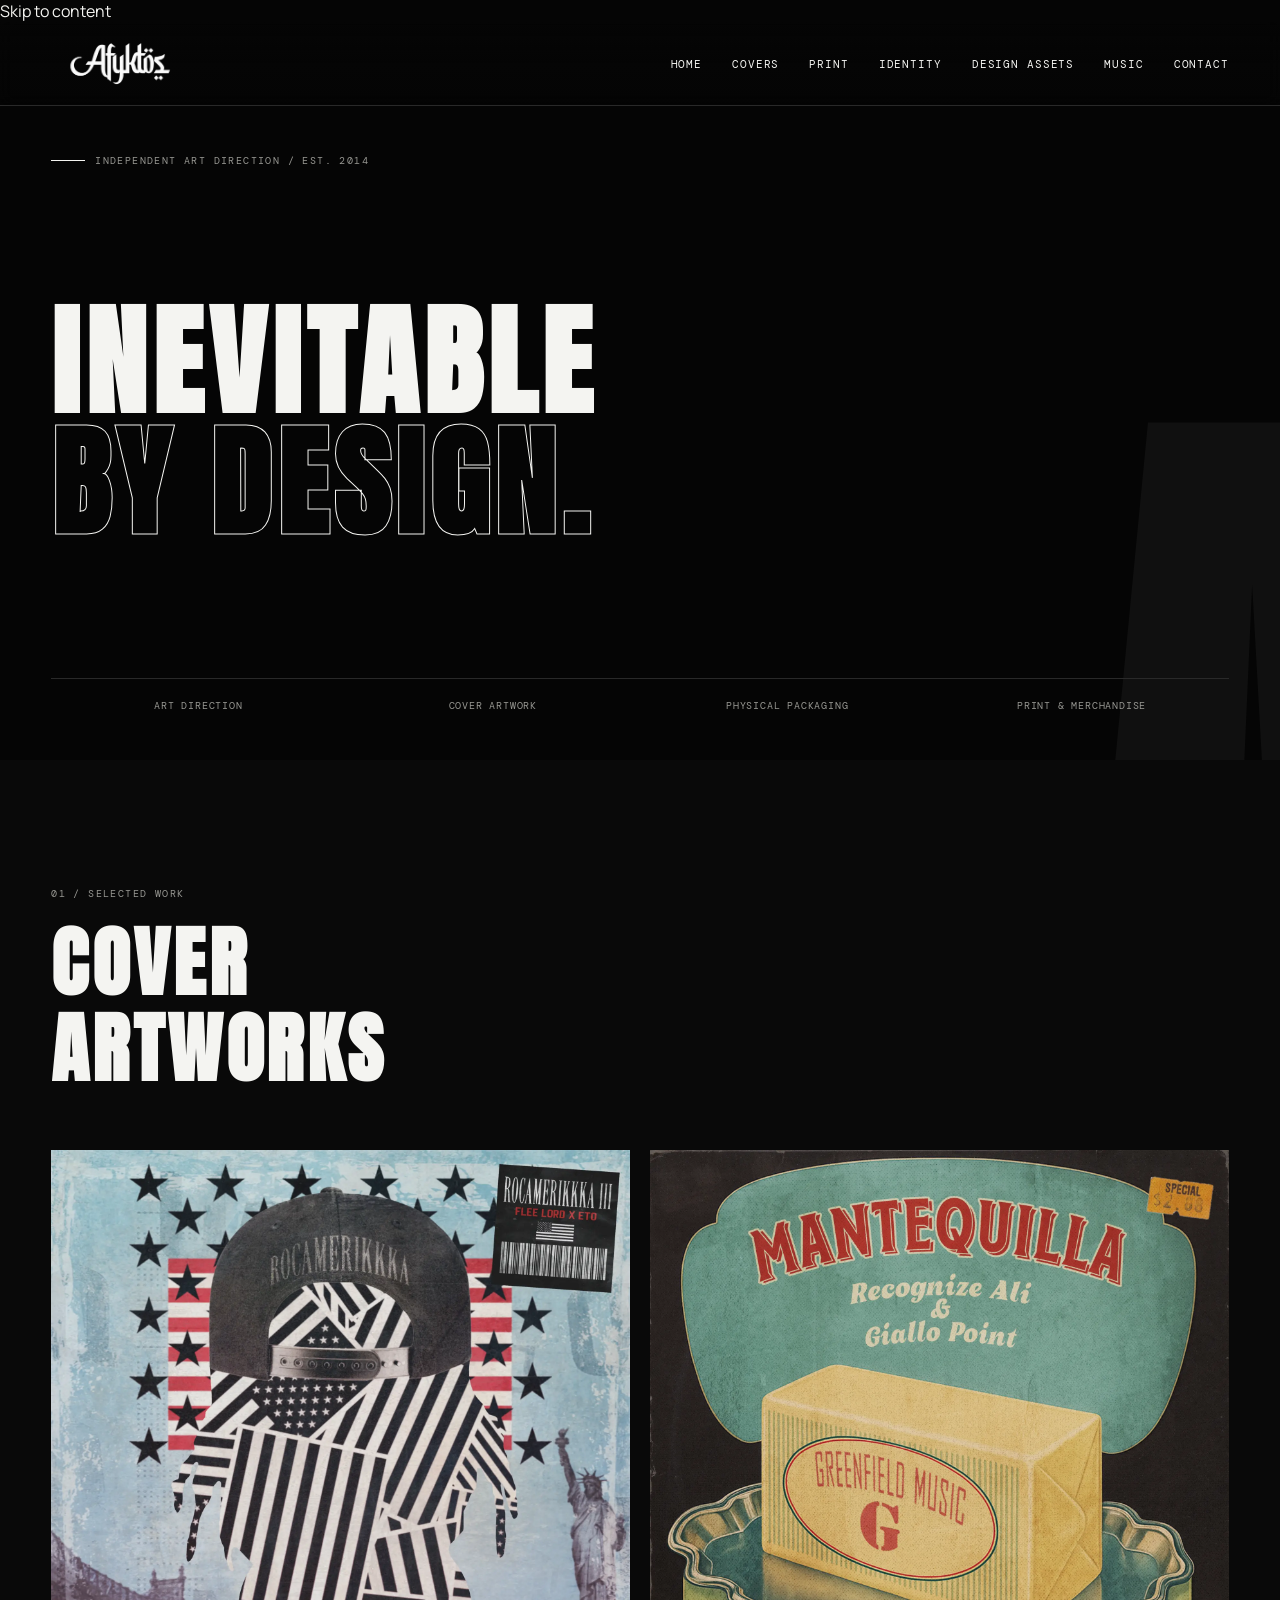
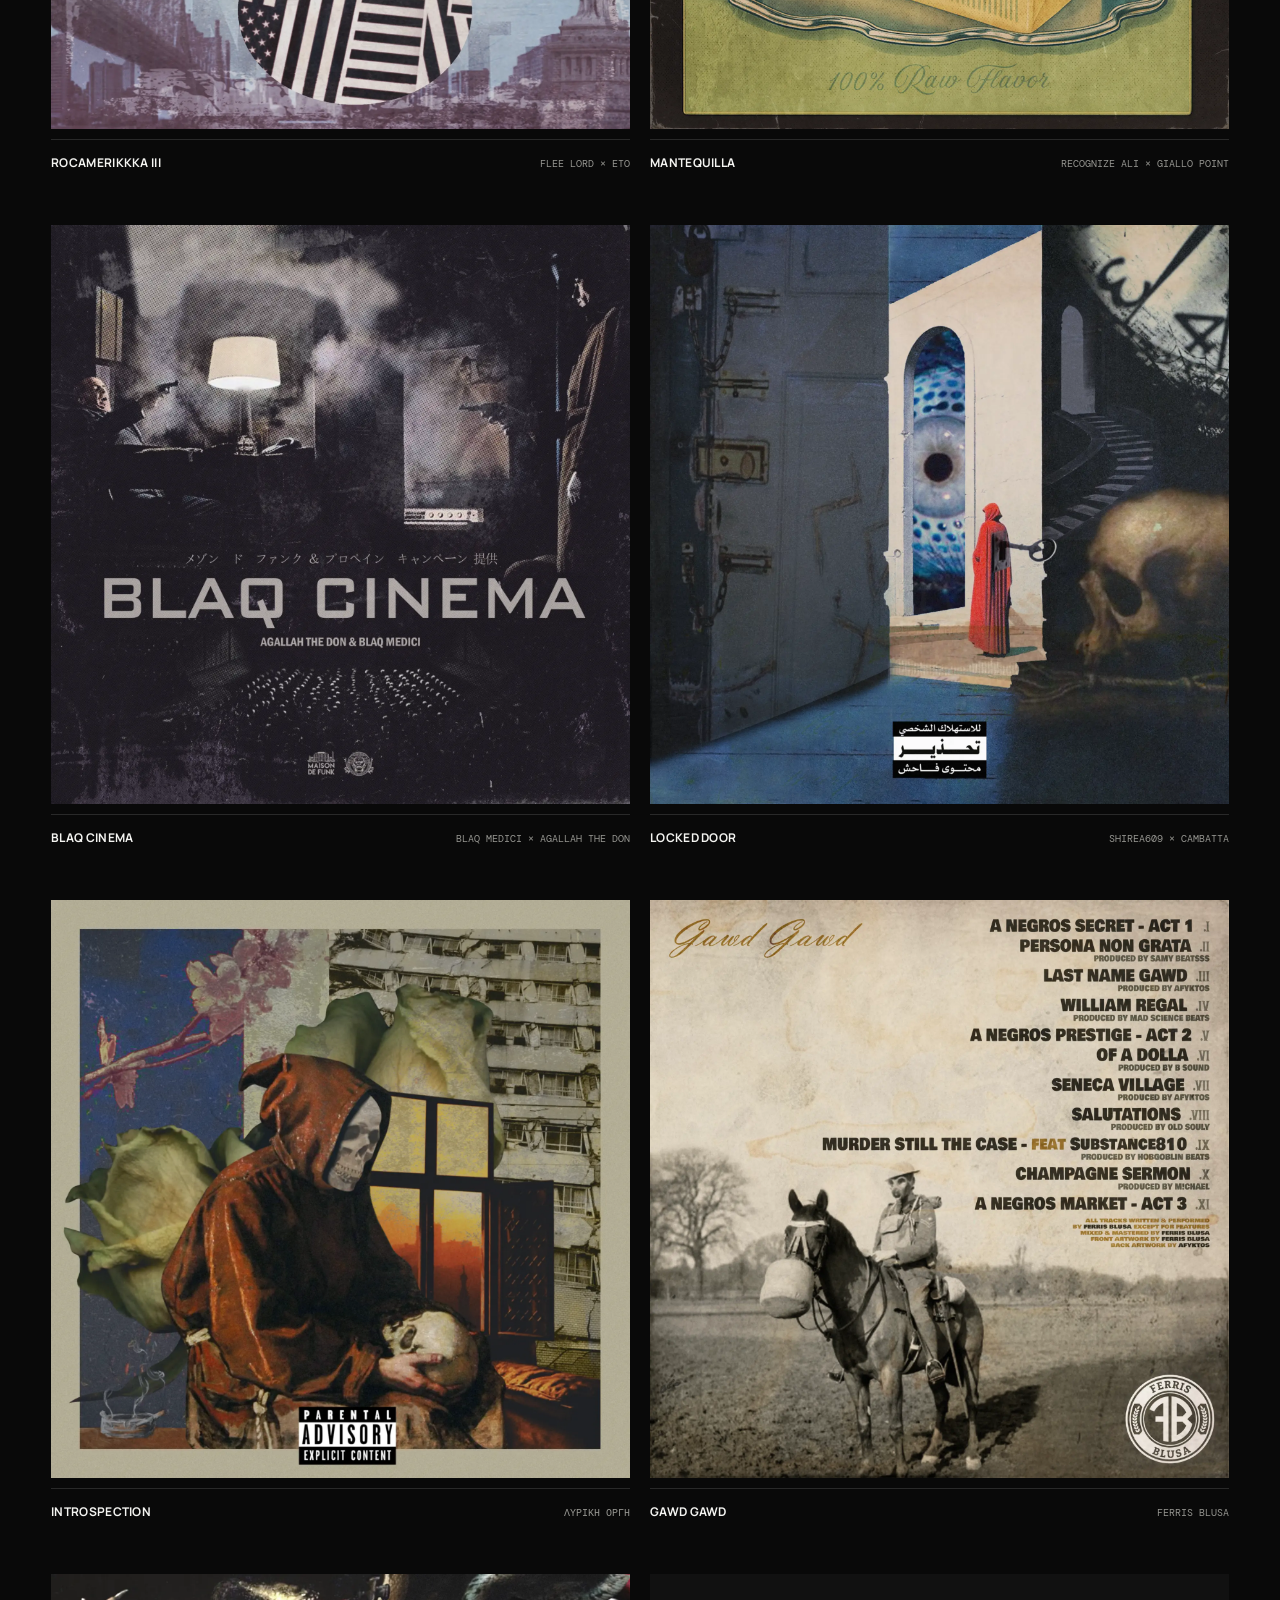
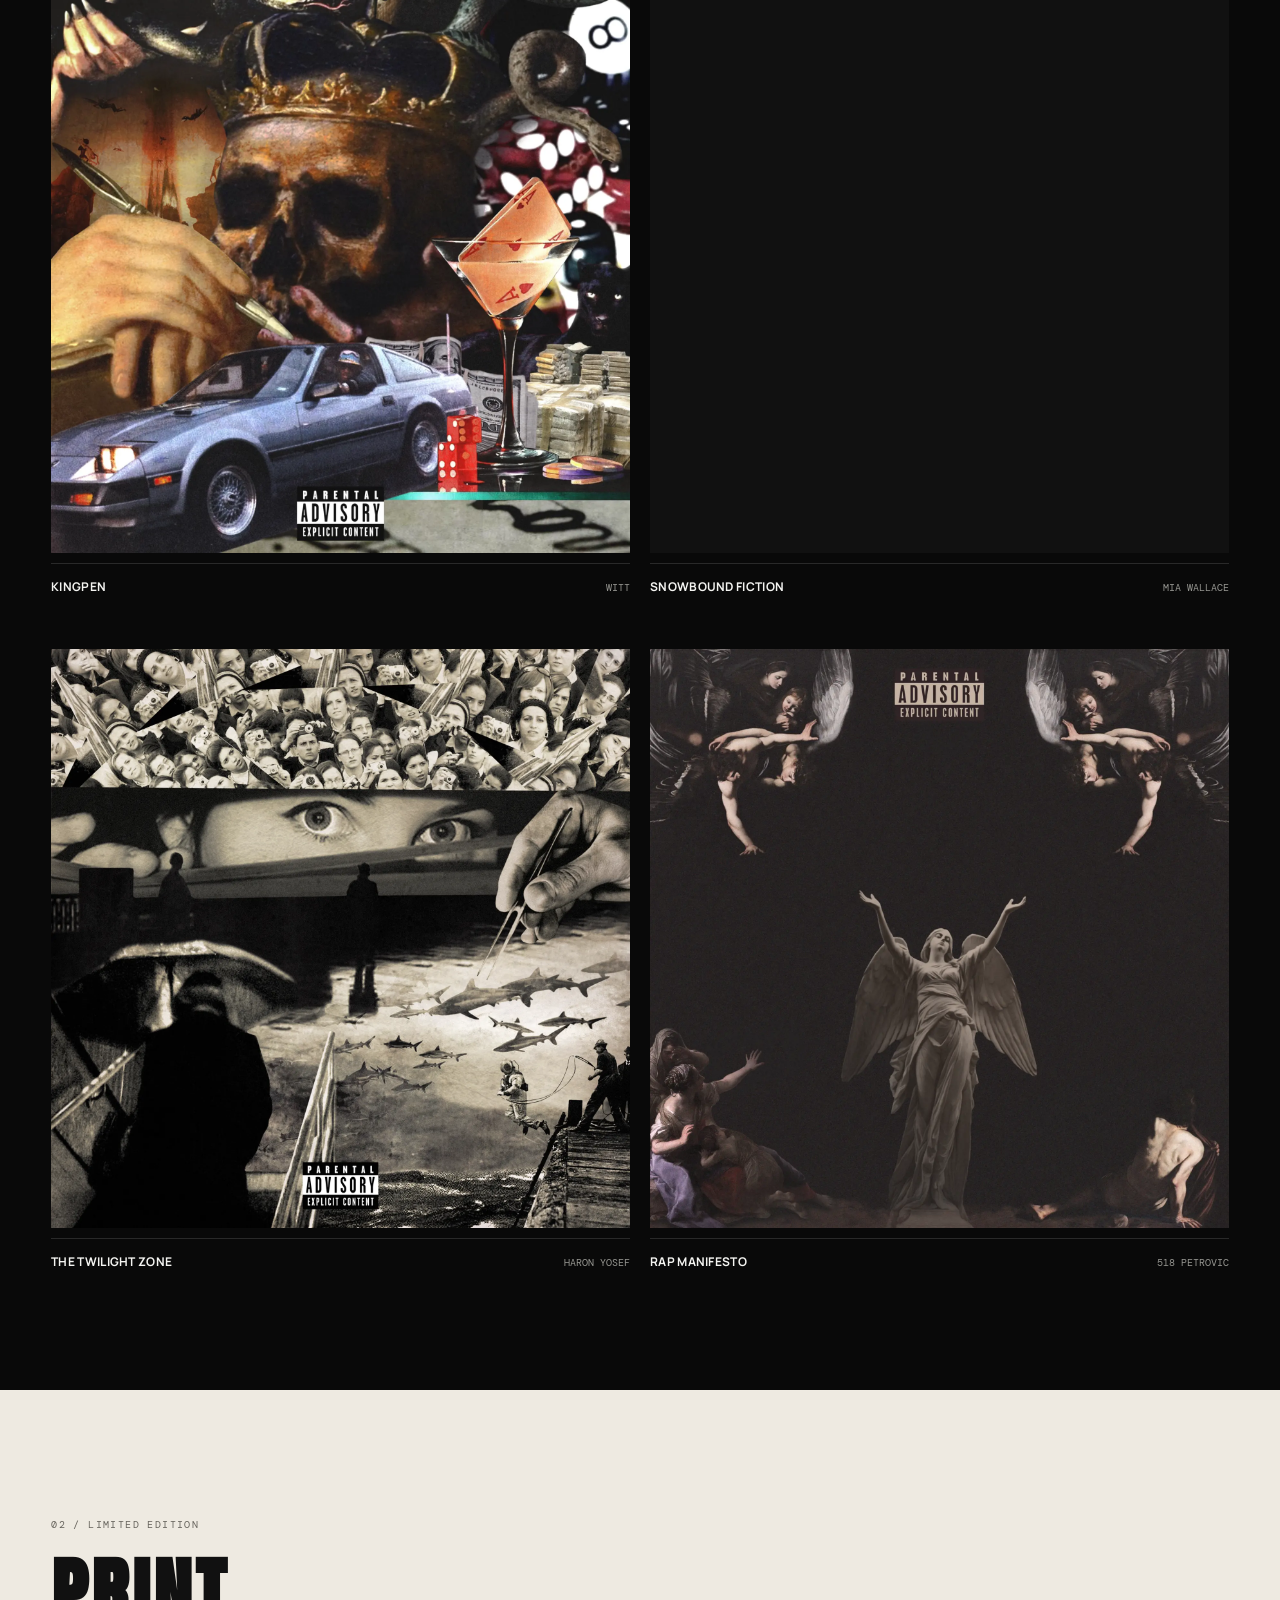
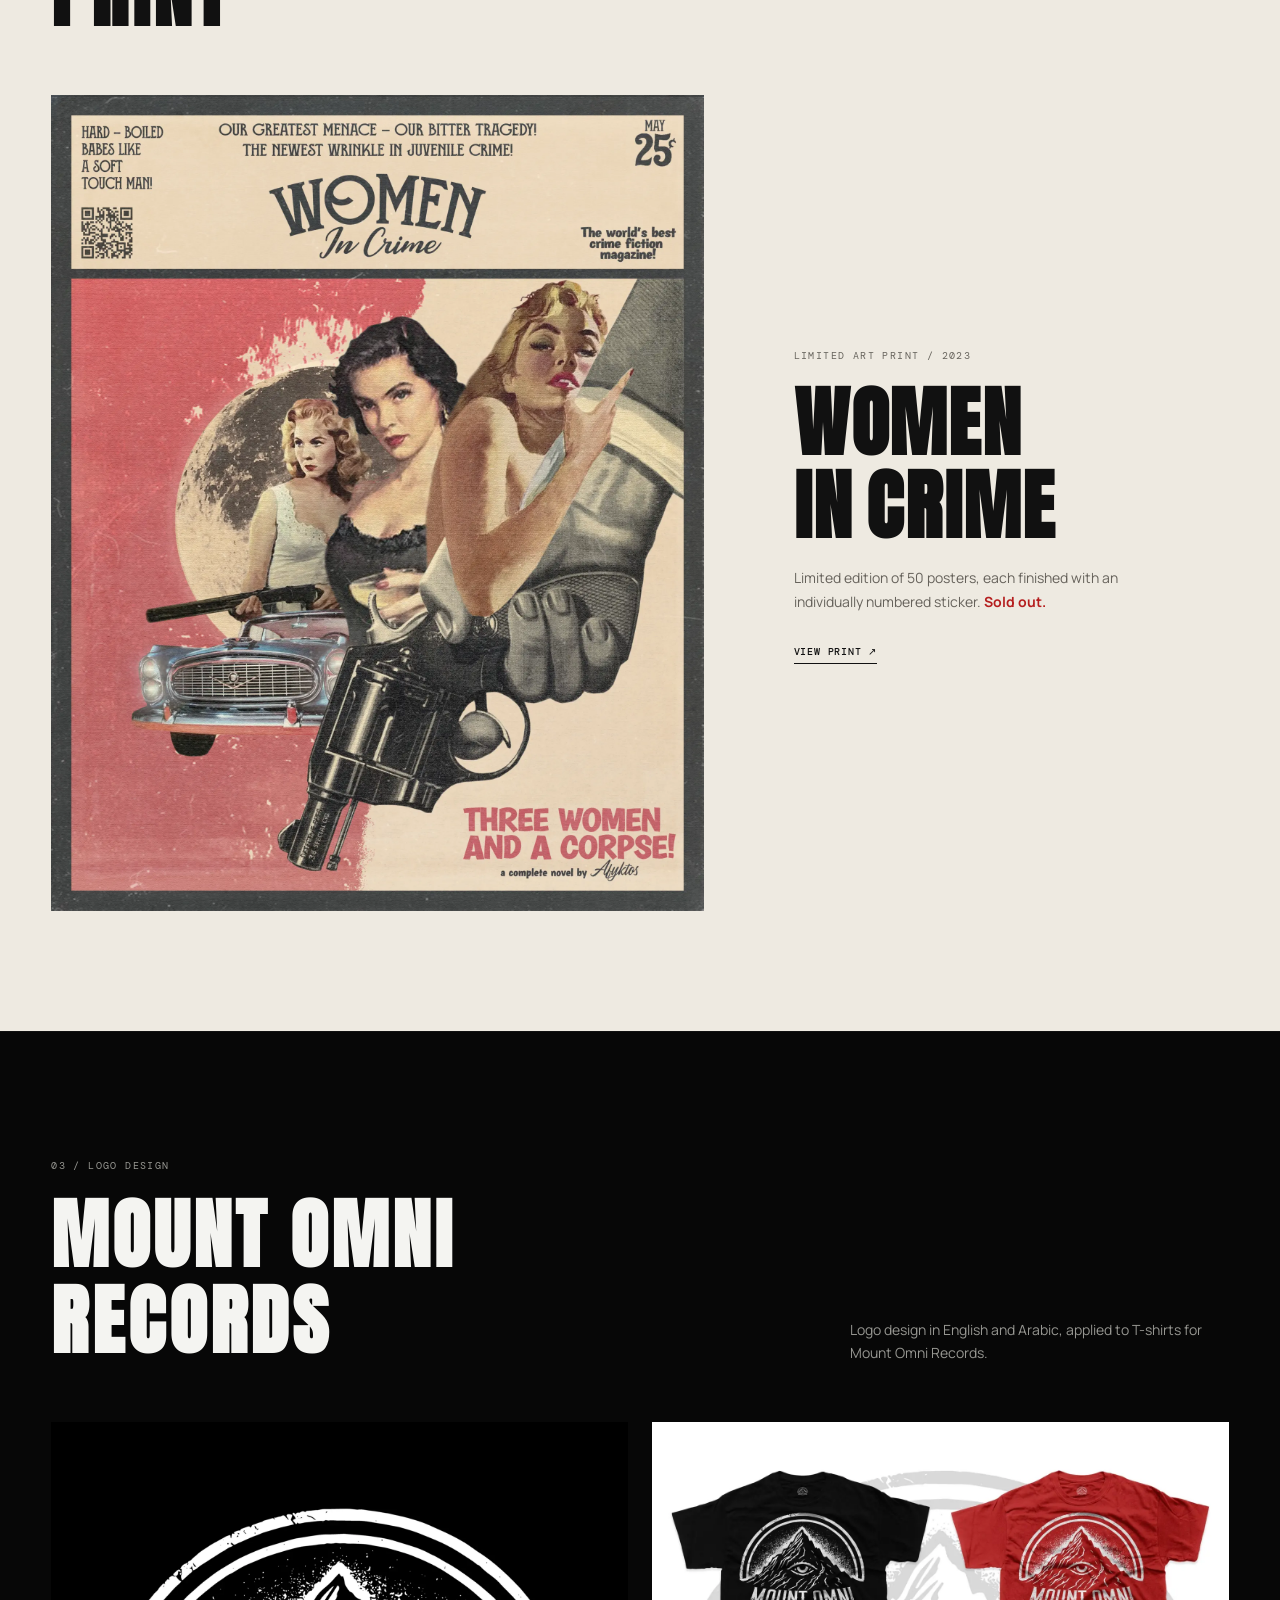
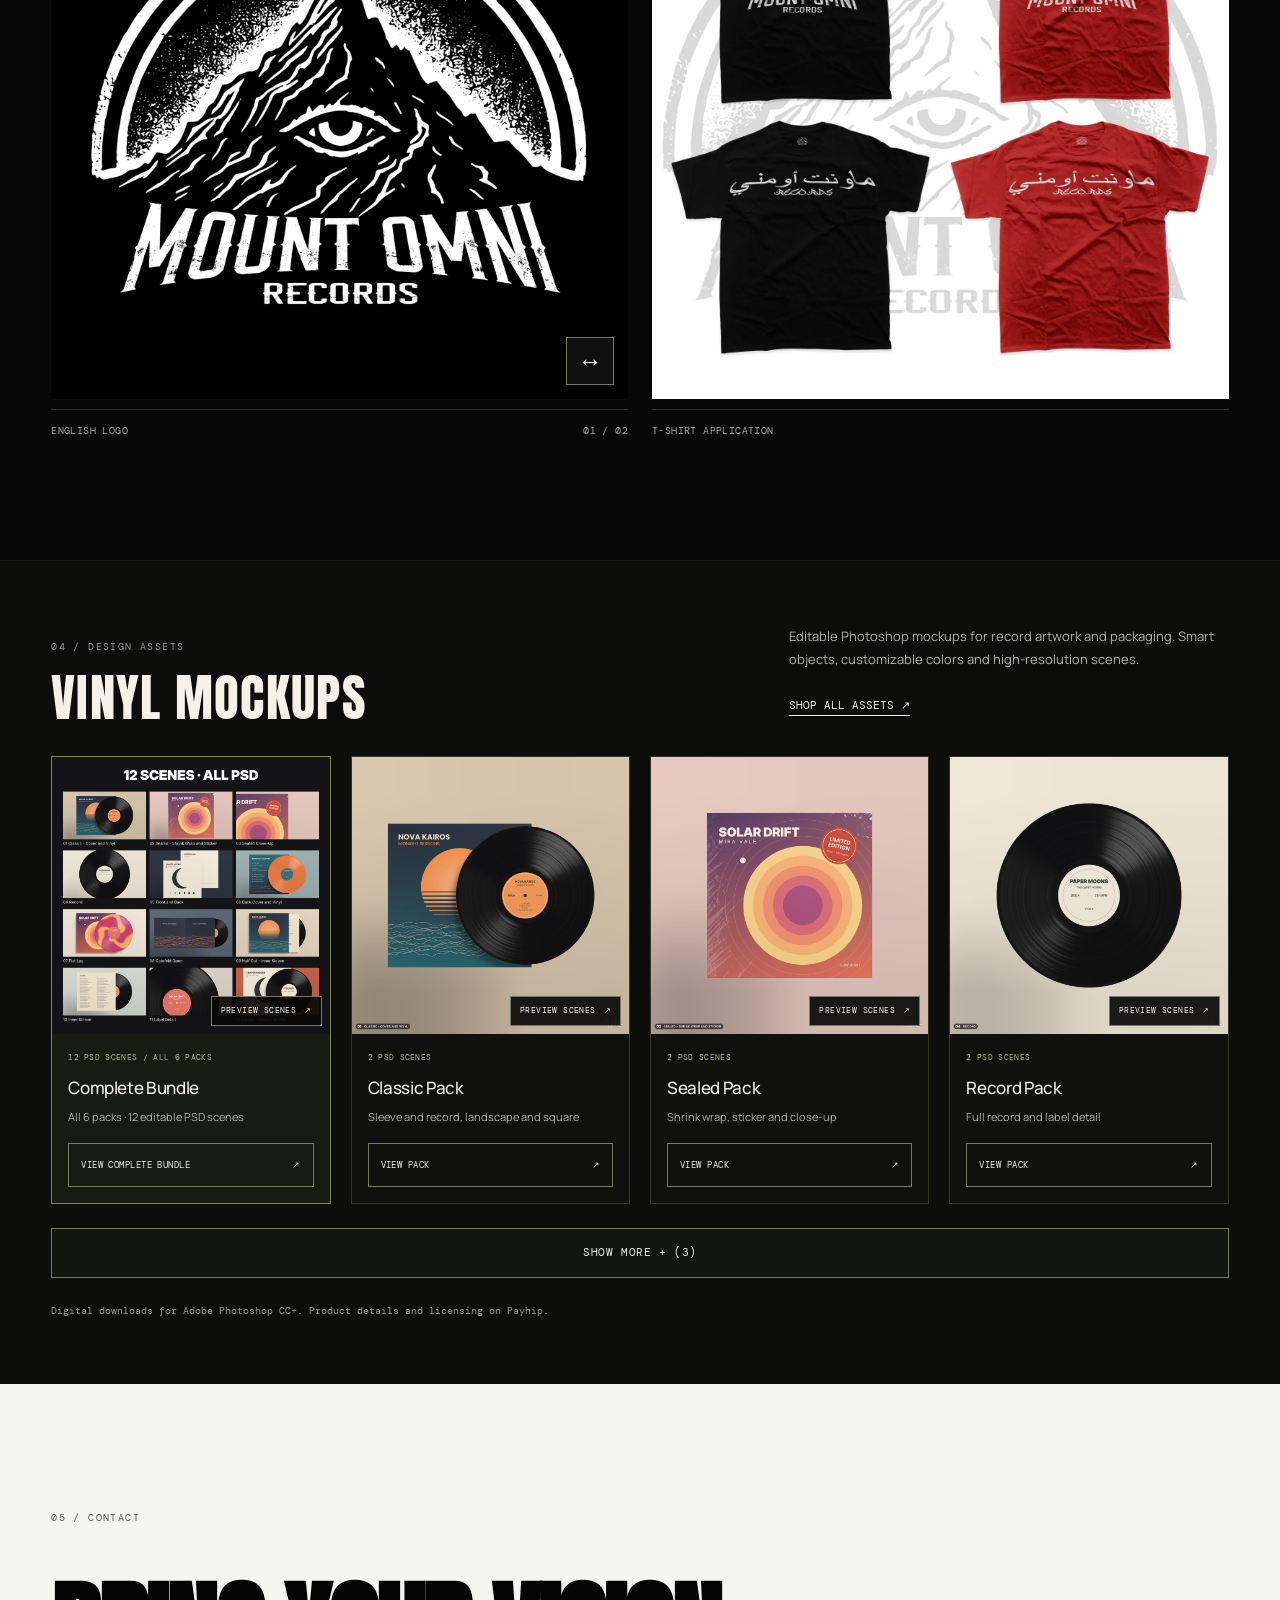
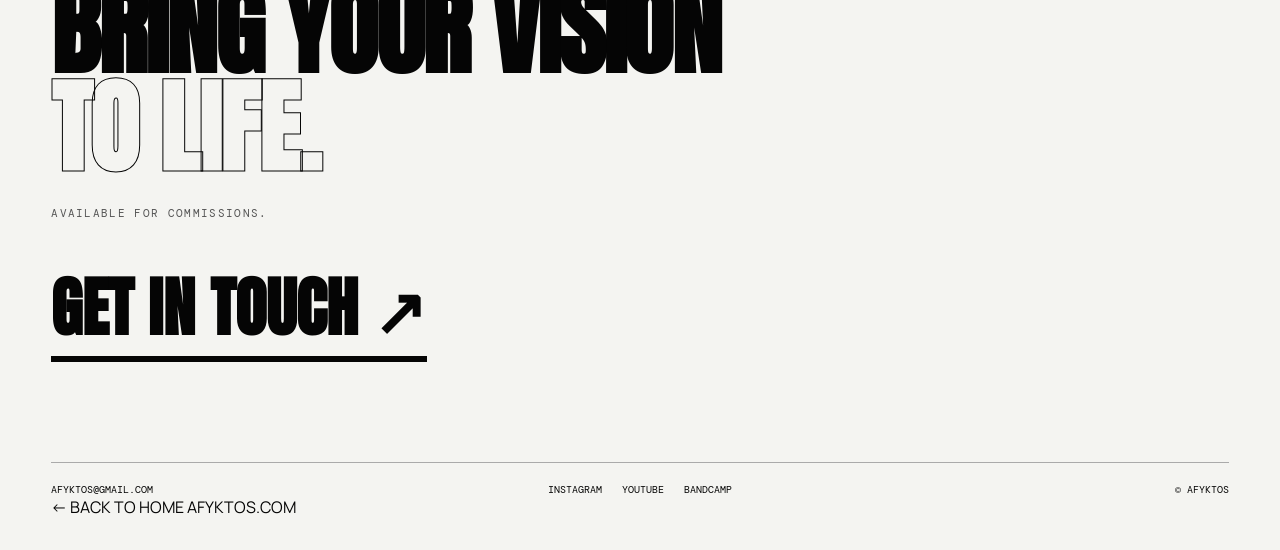
==== commit 36523d01: "Show first four mockup products with expandable remainder" ====
--- a/index.html
+++ b/index.html
@@ -18,6 +18,6 @@
 <meta name="twitter:description" content="Art direction, cover artwork and packaging by Afyktos. Explore the portfolio and shop editable vinyl record mockup PSDs in the Design Assets collection.">
 <meta name="twitter:image" content="https://afyktos.com/art/assets/social-art-v3.jpg">
 <script type="application/ld+json">{"@context": "https://schema.org", "@type": "WebPage", "name": "Art & Design — Afyktos | Art Director", "url": "https://afyktos.com/art/", "description": "Art direction, cover artwork and packaging by Afyktos. Explore the portfolio and shop editable vinyl record mockup PSDs in the Design Assets collection.", "isPartOf": {"@type": "WebSite", "name": "Afyktos", "url": "https://afyktos.com/"}}</script>
-<link rel="stylesheet" href="../site.css?v=20261031c"><link rel="stylesheet" href="../polish.css?v=20261031e"><link rel="stylesheet" href="assets-shop.css?v=20261101-identity"><script type="application/ld+json">{"@context":"https://schema.org","@type":"ItemList","name":"Afyktos Afyktos Vinyl Mockups — Design Assets","url":"https://afyktos.com/art/#design-assets","numberOfItems":7,"itemListElement":[{"@type":"ListItem","position":1,"name":"Afyktos Afyktos Vinyl Mockups — Complete Bundle","url":"https://payhip.com/b/FYS9B"},{"@type":"ListItem","position":2,"name":"Afyktos Afyktos Vinyl Mockups — Classic Pack","url":"https://payhip.com/b/g9BpW"},{"@type":"ListItem","position":3,"name":"Afyktos Afyktos Vinyl Mockups — Sealed Pack","url":"https://payhip.com/b/Ksf2I"},{"@type":"ListItem","position":4,"name":"Afyktos Afyktos Vinyl Mockups — Record Pack","url":"https://payhip.com/b/nb2yY"},{"@type":"ListItem","position":5,"name":"Afyktos Afyktos Vinyl Mockups — Front and Back Pack","url":"https://payhip.com/b/hOJeH"},{"@type":"ListItem","position":6,"name":"Afyktos Afyktos Vinyl Mockups — Flat Lay Pack","url":"https://payhip.com/b/U2i5E"},{"@type":"ListItem","position":7,"name":"Afyktos Afyktos Vinyl Mockups — Gatefold and Inner Sleeve Pack","url":"https://payhip.com/b/kS0bn"}]}</script></head><body><a class="skip-link" href="#top">Skip to content</a><header class="site-header"><a aria-label="Afyktos home" class="brand" href="/"><img alt="Afyktos" decoding="async" fetchpriority="high" src="assets/l.webp"/></a><button aria-controls="main-nav" aria-expanded="false" class="menu-toggle" type="button">MENU</button><nav aria-label="Main navigation" id="main-nav"><a href="/">Home</a><a href="#covers">Covers</a><a href="#print">Print</a><a href="#identity">Identity</a><a href="#design-assets">Design Assets</a><a href="../music/">Music</a><a href="#contact">Contact</a></nav></header><main id="top"><section aria-labelledby="hero-title" class="hero"><div class="hero-topline"><p class="hero-kicker"><span></span> Independent art direction / Est. 2014</p></div><h1 id="hero-title">
+<link rel="stylesheet" href="../site.css?v=20261031c"><link rel="stylesheet" href="../polish.css?v=20261031e"><link rel="stylesheet" href="assets-shop.css?v=20261101-more"><script type="application/ld+json">{"@context":"https://schema.org","@type":"ItemList","name":"Afyktos Afyktos Vinyl Mockups — Design Assets","url":"https://afyktos.com/art/#design-assets","numberOfItems":7,"itemListElement":[{"@type":"ListItem","position":1,"name":"Afyktos Afyktos Vinyl Mockups — Complete Bundle","url":"https://payhip.com/b/FYS9B"},{"@type":"ListItem","position":2,"name":"Afyktos Afyktos Vinyl Mockups — Classic Pack","url":"https://payhip.com/b/g9BpW"},{"@type":"ListItem","position":3,"name":"Afyktos Afyktos Vinyl Mockups — Sealed Pack","url":"https://payhip.com/b/Ksf2I"},{"@type":"ListItem","position":4,"name":"Afyktos Afyktos Vinyl Mockups — Record Pack","url":"https://payhip.com/b/nb2yY"},{"@type":"ListItem","position":5,"name":"Afyktos Afyktos Vinyl Mockups — Front and Back Pack","url":"https://payhip.com/b/hOJeH"},{"@type":"ListItem","position":6,"name":"Afyktos Afyktos Vinyl Mockups — Flat Lay Pack","url":"https://payhip.com/b/U2i5E"},{"@type":"ListItem","position":7,"name":"Afyktos Afyktos Vinyl Mockups — Gatefold and Inner Sleeve Pack","url":"https://payhip.com/b/kS0bn"}]}</script></head><body><a class="skip-link" href="#top">Skip to content</a><header class="site-header"><a aria-label="Afyktos home" class="brand" href="/"><img alt="Afyktos" decoding="async" fetchpriority="high" src="assets/l.webp"/></a><button aria-controls="main-nav" aria-expanded="false" class="menu-toggle" type="button">MENU</button><nav aria-label="Main navigation" id="main-nav"><a href="/">Home</a><a href="#covers">Covers</a><a href="#print">Print</a><a href="#identity">Identity</a><a href="#design-assets">Design Assets</a><a href="../music/">Music</a><a href="#contact">Contact</a></nav></header><main id="top"><section aria-labelledby="hero-title" class="hero"><div class="hero-topline"><p class="hero-kicker"><span></span> Independent art direction / Est. 2014</p></div><h1 id="hero-title">
  INEVITABLE
- <em>BY DESIGN.</em></h1><div class="hero-bottom"><ul aria-label="Services" class="services"><li>Art direction</li><li>Cover artwork</li><li>Physical packaging</li><li>Print &amp; merchandise</li></ul></div><span aria-hidden="true" class="hero-mark">A</span></section><section class="section covers-section" id="covers"><header class="section-heading"><div><span class="eyebrow">01 / Selected work</span><h2>COVER<br/>ARTWORKS</h2></div></header><div class="cover-grid"><article class="project" data-description="Art direction, front and back cover design, vinyl and CD packaging, OBI editions and merchandise for Flee Lord × Eto’s third RocAmeriKKKa album." data-gallery="assets/rocamerikkka/adeb134ed.webp|assets/rocamerikkka/a91126e40.webp|assets/rocamerikkka/ad1e680e2.webp|assets/rocamerikkka/ad86aa60e.webp|assets/rocamerikkka/ac105f1e0.webp|assets/rocamerikkka/a068603b3.webp|assets/rocamerikkka/a7e48f3aa.webp|assets/rocamerikkka/adfd2fadb.webp" data-hover="assets/rocamerikkka/adeb134ed.webp|assets/rocamerikkka/ac105f1e0.webp|assets/rocamerikkka/a7e48f3aa.webp" data-meta="Flee Lord × Eto · Full campaign · 2025" data-title="RocAmeriKKKa III" tabindex="0"><div class="project-image"><img alt="RocAmeriKKKa III cover artwork" decoding="async" loading="lazy" src="assets/rocamerikkka/adeb134ed.webp"/><span class="hover-label">VIEW PROJECT ↗</span></div><div class="project-caption" data-index="01"><h3>RocAmeriKKKa III</h3><p>Flee Lord × Eto</p></div></article><article class="project" data-description="Cover artwork, back cover and physical edition concepts for Recognize Ali and Giallo Point." data-gallery="assets/mantequilla/adeb134ed.webp|assets/mantequilla/a91126e40.webp|assets/mantequilla/a308da11a.webp|assets/mantequilla/a7345ade9.webp|assets/mantequilla/ac105f1e0.webp|assets/mantequilla/a068603b3.webp" data-hover="assets/mantequilla/adeb134ed.webp|assets/mantequilla/a308da11a.webp|assets/mantequilla/ac105f1e0.webp" data-meta="Recognize Ali × Giallo Point · Full visual system" data-title="Mantequilla" tabindex="0"><div class="project-image"><img alt="Mantequilla cover artwork" decoding="async" loading="lazy" src="assets/mantequilla/adeb134ed.webp"/><span class="hover-label">VIEW PROJECT ↗</span></div><div class="project-caption" data-index="02"><h3>Mantequilla</h3><p>Recognize Ali × Giallo Point</p></div></article><article class="project" data-description="Cover artwork and physical edition concepts for Blaq Medici and Agallah The Don." data-gallery="assets/blaq-cinema/adeb134ed.webp|assets/blaq-cinema/ade2ebde3.webp|assets/blaq-cinema/aa042ff6e.webp|assets/blaq-cinema/a1a841b61.webp" data-hover="assets/blaq-cinema/adeb134ed.webp|assets/blaq-cinema/ade2ebde3.webp|assets/blaq-cinema/aa042ff6e.webp" data-meta="Blaq Medici × Agallah The Don · Full visual system" data-title="Blaq Cinema" tabindex="0"><div class="project-image"><img alt="Blaq Cinema cover artwork" decoding="async" loading="lazy" src="assets/blaq-cinema/adeb134ed.webp"/><span class="hover-label">VIEW PROJECT ↗</span></div><div class="project-caption" data-index="03"><h3>Blaq Cinema</h3><p>Blaq Medici × Agallah The Don</p></div></article><article class="project" data-description="Cover artwork and physical release concepts for Shirea609 × Cambatta." data-gallery="assets/locked-door/adeb134ed.webp|assets/locked-door/ade2ebde3.webp|assets/locked-door/a1a841b61.webp|assets/locked-door/a0d9d69a9.webp" data-hover="assets/locked-door/adeb134ed.webp|assets/locked-door/ade2ebde3.webp|assets/locked-door/a0d9d69a9.webp" data-meta="Shirea609 × Cambatta · Cover &amp; physical concepts" data-title="Locked Door" tabindex="0"><div class="project-image"><img alt="Locked Door cover artwork" decoding="async" loading="lazy" src="assets/locked-door/adeb134ed.webp"/><span class="hover-label">VIEW PROJECT ↗</span></div><div class="project-caption" data-index="04"><h3>Locked Door</h3><p>Shirea609 × Cambatta</p></div></article><article class="project" data-description="Cover artwork and physical edition concepts created for ΛΥΡΙΚΗ ΟΡΓΗ." data-gallery="assets/introspection/a223bb5ca.webp|assets/introspection/ade2ebde3.webp|assets/introspection/a1a841b61.webp|assets/introspection/a0d9d69a9.webp" data-hover="assets/introspection/a223bb5ca.webp|assets/introspection/ade2ebde3.webp|assets/introspection/a0d9d69a9.webp" data-meta="ΛΥΡΙΚΗ ΟΡΓΗ · Cover &amp; physical concepts" data-title="Introspection" tabindex="0"><div class="project-image"><img alt="Introspection cover artwork for ΛΥΡΙΚΗ ΟΡΓΗ" decoding="async" loading="lazy" src="assets/introspection/a223bb5ca.webp"/><span class="hover-label">VIEW PROJECT ↗</span></div><div class="project-caption" data-index="05"><h3>Introspection</h3><p>ΛΥΡΙΚΗ ΟΡΓΗ</p></div></article><article class="project" data-description="Back cover and tracklist design, extended into physical edition concepts for Ferris Blusa's Gawd Gawd. Front cover by Ferris Blusa." data-gallery="assets/gawd-gawd/a91126e40.webp|assets/gawd-gawd/ade2ebde3.webp|assets/gawd-gawd/a1a841b61.webp|assets/gawd-gawd/aa042ff6e.webp|assets/gawd-gawd/adeb134ed.webp" data-hover="assets/gawd-gawd/a91126e40.webp|assets/gawd-gawd/ade2ebde3.webp|assets/gawd-gawd/aa042ff6e.webp" data-meta="Ferris Blusa · Back cover &amp; physical concepts" data-title="Gawd Gawd" tabindex="0"><div class="project-image"><img alt="Gawd Gawd back cover design" decoding="async" loading="lazy" src="assets/gawd-gawd/a91126e40.webp"/><span class="hover-label">VIEW PROJECT ↗</span></div><div class="project-caption" data-index="06"><h3>Gawd Gawd</h3><p>Ferris Blusa</p></div></article><article class="project" data-description="Cover artwork and physical edition concepts for Witt." data-gallery="assets/kingpen/adeb134ed.webp|assets/kingpen/ade2ebde3.webp|assets/kingpen/a1a841b61.webp|assets/kingpen/aa042ff6e.webp" data-hover="assets/kingpen/adeb134ed.webp|assets/kingpen/ade2ebde3.webp|assets/kingpen/a1a841b61.webp" data-meta="Witt · Cover &amp; physical concepts" data-title="Kingpen" tabindex="0"><div class="project-image"><img alt="Kingpen cover artwork for Witt" decoding="async" loading="lazy" src="assets/kingpen/adeb134ed.webp"/><span class="hover-label">VIEW PROJECT ↗</span></div><div class="project-caption" data-index="07"><h3>Kingpen</h3><p>Witt</p></div></article><article class="project" data-description="Snowbound Fiction — cover artwork expanded into vinyl, cassette and CD concepts." data-gallery="assets/snowbound-fiction/adeb134ed.webp|assets/snowbound-fiction/ade2ebde3.webp|assets/snowbound-fiction/a1a841b61.webp|assets/snowbound-fiction/aa042ff6e.webp" data-hover="assets/snowbound-fiction/adeb134ed.webp|assets/snowbound-fiction/ade2ebde3.webp|assets/snowbound-fiction/aa042ff6e.webp" data-meta="MIA WALLACE · Cover &amp; physical concepts" data-title="Snowbound Fiction" tabindex="0"><div class="project-image"><img alt="Snowbound Fiction cover artwork" decoding="async" loading="lazy" src="assets/snowbound-fiction/adeb134ed.webp"/><span class="hover-label">VIEW PROJECT ↗</span></div><div class="project-caption" data-index="08"><h3>Snowbound Fiction</h3><p>MIA WALLACE</p></div></article><article class="project" data-description="Cover artwork expanded into vinyl, CD and cassette concepts for Haron Yosef." data-gallery="assets/twilight-zone/adeb134ed.webp|assets/twilight-zone/ade2ebde3.webp|assets/twilight-zone/a1a841b61.webp|assets/twilight-zone/a0d9d69a9.webp" data-hover="assets/twilight-zone/adeb134ed.webp|assets/twilight-zone/ade2ebde3.webp|assets/twilight-zone/a1a841b61.webp" data-meta="Haron Yosef · Cover &amp; physical editions" data-title="The Twilight Zone" tabindex="0"><div class="project-image"><img alt="The Twilight Zone cover artwork" decoding="async" loading="lazy" src="assets/twilight-zone/adeb134ed.webp"/><span class="hover-label">VIEW PROJECT ↗</span></div><div class="project-caption" data-index="09"><h3>The Twilight Zone</h3><p>Haron Yosef</p></div></article><article class="project" data-description="Cover artwork expanded into vinyl, CD and cassette editions for 518 Petrovic." data-gallery="assets/rap-manifesto/adeb134ed.webp|assets/rap-manifesto/a91126e40.webp|assets/rap-manifesto/a308da11a.webp|assets/rap-manifesto/a7345ade9.webp|assets/rap-manifesto/ac105f1e0.webp|assets/rap-manifesto/a068603b3.webp|assets/rap-manifesto/aa042ff6e.webp" data-hover="assets/rap-manifesto/adeb134ed.webp|assets/rap-manifesto/a308da11a.webp|assets/rap-manifesto/ac105f1e0.webp" data-meta="518 Petrovic · Cover &amp; physical editions" data-title="Rap Manifesto" tabindex="0"><div class="project-image"><img alt="Rap Manifesto cover artwork for 518 Petrovic" decoding="async" loading="lazy" src="assets/rap-manifesto/adeb134ed.webp"/><span class="hover-label">VIEW PROJECT ↗</span></div><div class="project-caption" data-index="10"><h3>Rap Manifesto</h3><p>518 Petrovic</p></div></article></div></section><section class="section print-section" id="print"><header class="section-heading"><div><span class="eyebrow">02 / Limited edition</span><h2>PRINT</h2></div></header><div class="print-layout"><button aria-label="View Women in Crime poster" class="print-art gallery-trigger" data-description="Limited edition of 50 posters, each finished with an individually numbered sticker. Sold out." data-gallery="assets/print/a3c575d23.webp" data-meta="Limited art print · 2023" data-title="Women in Crime" type="button"><img alt="Women in Crime limited art print" decoding="async" loading="lazy" src="assets/print/a3c575d23.webp"/></button><div class="print-copy"><span class="eyebrow">Limited art print / 2023</span><h3>WOMEN<br/>IN CRIME</h3><p>Limited edition of 50 posters, each finished with an individually numbered sticker. <strong class="sold-out">Sold out.</strong></p><button class="text-button print-open" type="button">VIEW PRINT ↗</button></div></div></section><section class="section identity-section" id="identity"><header class="section-heading"><div><span class="eyebrow">03 / Logo design</span><h2>MOUNT OMNI<br/>RECORDS</h2></div><p>Logo design in English and Arabic, applied to T-shirts for Mount Omni Records.</p></header><div class="omni-grid"><figure><div class="omni-logo-stage"><img id="omni-logo" alt="Mount Omni Records English logo" decoding="async" loading="lazy" src="assets/mount-omni/ac322b748.webp"/><button class="omni-switch" type="button" aria-label="Switch between English and Arabic logo" aria-controls="omni-logo"><span aria-hidden="true">↔</span></button></div><figcaption class="omni-caption"><span id="omni-language" aria-live="polite">ENGLISH LOGO</span><span>01 / 02</span></figcaption></figure><figure><div class="omni-apparel"><img alt="Mount Omni Records logo applied to black and red T-shirts" decoding="async" loading="lazy" src="assets/mount-omni/a916ce1cd.webp"/></div><figcaption class="omni-caption">T-SHIRT APPLICATION</figcaption></figure></div></section><section class="section design-assets" id="design-assets" aria-labelledby="assets-title"><header class="assets-heading"><div><span class="eyebrow">04 / Design assets</span><h2 id="assets-title">VINYL MOCKUPS</h2></div><div class="assets-intro"><p>Editable Photoshop mockups for record artwork and packaging. Smart objects, customizable colors and high-resolution scenes.</p><a href="https://payhip.com/afyktos" target="_blank" rel="noopener noreferrer">SHOP ALL ASSETS ↗</a></div></header><div class="asset-grid"><article class="asset-card"><button class="asset-preview gallery-trigger " type="button" aria-label="Preview Afyktos Vinyl Mockups — Complete Bundle" data-title="Afyktos Vinyl Mockups — Complete Bundle" data-meta="Afyktos Vinyl Mockups / Complete Bundle / 12 PSD scenes" data-description="All 12 vinyl record mockup scenes across the six Afyktos Vinyl Mockups packs. Editable PSDs with smart objects, adjustable colors and separate lighting layers." data-gallery="assets/design-assets/bundle-payhip-1.jpg|assets/design-assets/bundle-payhip-2.jpg|assets/design-assets/bundle-payhip-3.jpg|assets/design-assets/bundle-payhip-4.jpg|assets/design-assets/bundle-payhip-5.jpg|assets/design-assets/bundle-payhip-6.jpg|assets/design-assets/bundle-payhip-7.jpg|assets/design-assets/bundle-payhip-8.jpg|assets/design-assets/bundle-payhip-9.jpg"><img src="assets/design-assets/bundle-payhip-2.jpg" alt="Afyktos Vinyl Mockups — Complete Bundle — vinyl mockup preview" width="2000" height="2000" loading="lazy" decoding="async"><span class="asset-preview-label">PREVIEW SCENES <span aria-hidden="true">↗</span></span></button><div class="asset-card-body"><div class="asset-card-kicker"><span>12 PSD SCENES / ALL 6 PACKS</span></div><h3>Complete Bundle</h3><p>All 6 packs · 12 editable PSD scenes</p><a class="asset-buy" href="https://payhip.com/b/FYS9B" target="_blank" rel="noopener noreferrer">VIEW COMPLETE BUNDLE <span aria-hidden="true">↗</span></a></div></article><article class="asset-card"><button class="asset-preview gallery-trigger " type="button" aria-label="Preview Classic Pack" data-title="Classic Pack" data-meta="Afyktos Vinyl Mockups / 2 PSD scenes" data-description="The essential sleeve-and-record presentation, in landscape and square compositions. A clean starting point for album announcements and artwork portfolios." data-gallery="assets/design-assets/classic-payhip-1.jpg|assets/design-assets/classic-payhip-2.jpg|assets/design-assets/classic-payhip-3.jpg|assets/design-assets/classic-payhip-4.jpg|assets/design-assets/classic-payhip-5.jpg|assets/design-assets/classic-payhip-6.jpg|assets/design-assets/classic-payhip-7.jpg"><img src="assets/design-assets/classic-payhip-2.jpg" alt="Classic Pack — vinyl mockup preview" width="2000" height="2000" loading="lazy" decoding="async"><span class="asset-preview-label">PREVIEW SCENES <span aria-hidden="true">↗</span></span></button><div class="asset-card-body"><div class="asset-card-kicker"><span>2 PSD SCENES</span></div><h3>Classic Pack</h3><p>Sleeve and record, landscape and square</p><a class="asset-buy" href="https://payhip.com/b/g9BpW" target="_blank" rel="noopener noreferrer">VIEW PACK <span aria-hidden="true">↗</span></a></div></article><article class="asset-card"><button class="asset-preview gallery-trigger " type="button" aria-label="Preview Sealed Pack" data-title="Sealed Pack" data-meta="Afyktos Vinyl Mockups / 2 PSD scenes" data-description="Present your release as a freshly sealed record. Shrink-wrap texture, a hype sticker and a close-up scene bring the packaging details into focus." data-gallery="assets/design-assets/sealed-payhip-1.jpg|assets/design-assets/sealed-payhip-2.jpg|assets/design-assets/sealed-payhip-3.jpg|assets/design-assets/sealed-payhip-4.jpg|assets/design-assets/sealed-payhip-5.jpg|assets/design-assets/sealed-payhip-6.jpg|assets/design-assets/sealed-payhip-7.jpg"><img src="assets/design-assets/sealed-payhip-2.jpg" alt="Sealed Pack — vinyl mockup preview" width="2000" height="2000" loading="lazy" decoding="async"><span class="asset-preview-label">PREVIEW SCENES <span aria-hidden="true">↗</span></span></button><div class="asset-card-body"><div class="asset-card-kicker"><span>2 PSD SCENES</span></div><h3>Sealed Pack</h3><p>Shrink wrap, sticker and close-up</p><a class="asset-buy" href="https://payhip.com/b/Ksf2I" target="_blank" rel="noopener noreferrer">VIEW PACK <span aria-hidden="true">↗</span></a></div></article><article class="asset-card"><button class="asset-preview gallery-trigger " type="button" aria-label="Preview Record Pack" data-title="Record Pack" data-meta="Afyktos Vinyl Mockups / 2 PSD scenes" data-description="Put the record itself in the spotlight. A full-disc view and a detailed label close-up showcase your label artwork, vinyl color and groove detail." data-gallery="assets/design-assets/record-payhip-1.jpg|assets/design-assets/record-payhip-2.jpg|assets/design-assets/record-payhip-3.jpg|assets/design-assets/record-payhip-4.jpg|assets/design-assets/record-payhip-5.jpg|assets/design-assets/record-payhip-6.jpg|assets/design-assets/record-payhip-7.jpg"><img src="assets/design-assets/record-payhip-2.jpg" alt="Record Pack — vinyl mockup preview" width="2000" height="2000" loading="lazy" decoding="async"><span class="asset-preview-label">PREVIEW SCENES <span aria-hidden="true">↗</span></span></button><div class="asset-card-body"><div class="asset-card-kicker"><span>2 PSD SCENES</span></div><h3>Record Pack</h3><p>Full record and label detail</p><a class="asset-buy" href="https://payhip.com/b/nb2yY" target="_blank" rel="noopener noreferrer">VIEW PACK <span aria-hidden="true">↗</span></a></div></article><article class="asset-card"><button class="asset-preview gallery-trigger " type="button" aria-label="Preview Front and Back Pack" data-title="Front and Back Pack" data-meta="Afyktos Vinyl Mockups / 2 PSD scenes" data-description="Show the complete sleeve design, from front artwork to the tracklist. Includes paired covers and a back-cover composition with the record." data-gallery="assets/design-assets/front-back-payhip-1.jpg|assets/design-assets/front-back-payhip-2.jpg|assets/design-assets/front-back-payhip-3.jpg|assets/design-assets/front-back-payhip-4.jpg|assets/design-assets/front-back-payhip-5.jpg|assets/design-assets/front-back-payhip-6.jpg|assets/design-assets/front-back-payhip-7.jpg"><img src="assets/design-assets/front-back-payhip-2.jpg" alt="Front and Back Pack — vinyl mockup preview" width="2000" height="2000" loading="lazy" decoding="async"><span class="asset-preview-label">PREVIEW SCENES <span aria-hidden="true">↗</span></span></button><div class="asset-card-body"><div class="asset-card-kicker"><span>2 PSD SCENES</span></div><h3>Front and Back Pack</h3><p>Front, back and vinyl compositions</p><a class="asset-buy" href="https://payhip.com/b/hOJeH" target="_blank" rel="noopener noreferrer">VIEW PACK <span aria-hidden="true">↗</span></a></div></article><article class="asset-card"><button class="asset-preview gallery-trigger " type="button" aria-label="Preview Flat Lay Pack" data-title="Flat Lay Pack" data-meta="Afyktos Vinyl Mockups / 2 PSD scenes" data-description="Build a top-down presentation of your release. Pair the cover with the vinyl, or reveal the printed inner sleeve with the record halfway out." data-gallery="assets/design-assets/flat-lay-payhip-1.jpg|assets/design-assets/flat-lay-payhip-2.jpg|assets/design-assets/flat-lay-payhip-3.jpg|assets/design-assets/flat-lay-payhip-4.jpg|assets/design-assets/flat-lay-payhip-5.jpg|assets/design-assets/flat-lay-payhip-6.jpg|assets/design-assets/flat-lay-payhip-7.jpg"><img src="assets/design-assets/flat-lay-payhip-2.jpg" alt="Flat Lay Pack — vinyl mockup preview" width="2000" height="2000" loading="lazy" decoding="async"><span class="asset-preview-label">PREVIEW SCENES <span aria-hidden="true">↗</span></span></button><div class="asset-card-body"><div class="asset-card-kicker"><span>2 PSD SCENES</span></div><h3>Flat Lay Pack</h3><p>Top-down cover and inner sleeve</p><a class="asset-buy" href="https://payhip.com/b/U2i5E" target="_blank" rel="noopener noreferrer">VIEW PACK <span aria-hidden="true">↗</span></a></div></article><article class="asset-card"><button class="asset-preview gallery-trigger " type="button" aria-label="Preview Gatefold and Inner Sleeve Pack" data-title="Gatefold and Inner Sleeve Pack" data-meta="Afyktos Vinyl Mockups / 2 PSD scenes" data-description="Give the inside artwork its own moment. An open gatefold and a printed inner sleeve show how the visual identity carries through the entire release." data-gallery="assets/design-assets/gatefold-payhip-1.jpg|assets/design-assets/gatefold-payhip-2.jpg|assets/design-assets/gatefold-payhip-3.jpg|assets/design-assets/gatefold-payhip-4.jpg|assets/design-assets/gatefold-payhip-5.jpg|assets/design-assets/gatefold-payhip-6.jpg|assets/design-assets/gatefold-payhip-7.jpg"><img src="assets/design-assets/gatefold-payhip-2.jpg" alt="Gatefold and Inner Sleeve Pack — vinyl mockup preview" width="2000" height="2000" loading="lazy" decoding="async"><span class="asset-preview-label">PREVIEW SCENES <span aria-hidden="true">↗</span></span></button><div class="asset-card-body"><div class="asset-card-kicker"><span>2 PSD SCENES</span></div><h3>Gatefold and Inner Sleeve Pack</h3><p>Open gatefold and printed inner sleeve</p><a class="asset-buy" href="https://payhip.com/b/kS0bn" target="_blank" rel="noopener noreferrer">VIEW PACK <span aria-hidden="true">↗</span></a></div></article></div><p class="assets-footnote">Digital downloads for Adobe Photoshop CC+. Product details and licensing on Payhip.</p></section><section class="contact" id="contact"><span class="eyebrow">05 / Contact</span><h2>BRING YOUR VISION<br/><em>TO LIFE.</em></h2><p class="contact-intro">AVAILABLE FOR COMMISSIONS.</p><a class="email-link" href="mailto:afyktos@gmail.com?subject=Project%20inquiry%20%E2%80%94%20Afyktos">GET IN TOUCH ↗</a><footer class="contact-footer"><a href="mailto:afyktos@gmail.com">afyktos@gmail.com</a><div><a href="https://instagram.com/afyktos_kvl" rel="noreferrer" target="_blank">Instagram</a><a href="https://youtube.com/@afyktos" rel="noreferrer" target="_blank">YouTube</a><a href="https://afyktos.bandcamp.com" rel="noreferrer" target="_blank">Bandcamp</a></div><span>© Afyktos</span></footer><div class="return-home"><a href="/" aria-label="Back to Afyktos home"><span aria-hidden="true">←</span> BACK TO HOME <span class="return-home-domain">AFYKTOS.COM</span></a></div></section></main><dialog aria-labelledby="modal-title" class="project-modal"><div class="modal-header"><span class="modal-count"></span><button aria-label="Close project" class="modal-close" type="button">CLOSE ×</button></div><div class="modal-viewer"><button aria-label="Previous image" class="modal-arrow modal-prev" type="button">←</button><img alt="" class="modal-main" src=""/><button aria-label="Next image" class="modal-arrow modal-next" type="button">→</button></div><div class="modal-copy"><div><h2 id="modal-title"></h2><p class="modal-meta"></p></div><p class="modal-description"></p></div><div aria-label="Project gallery" class="modal-thumbs"></div></dialog><script src="identity.js?v=20261101"></script><script src="x.js"></script><script src="../site.js?v=20261031c"></script></body></html>+ <em>BY DESIGN.</em></h1><div class="hero-bottom"><ul aria-label="Services" class="services"><li>Art direction</li><li>Cover artwork</li><li>Physical packaging</li><li>Print &amp; merchandise</li></ul></div><span aria-hidden="true" class="hero-mark">A</span></section><section class="section covers-section" id="covers"><header class="section-heading"><div><span class="eyebrow">01 / Selected work</span><h2>COVER<br/>ARTWORKS</h2></div></header><div class="cover-grid"><article class="project" data-description="Art direction, front and back cover design, vinyl and CD packaging, OBI editions and merchandise for Flee Lord × Eto’s third RocAmeriKKKa album." data-gallery="assets/rocamerikkka/adeb134ed.webp|assets/rocamerikkka/a91126e40.webp|assets/rocamerikkka/ad1e680e2.webp|assets/rocamerikkka/ad86aa60e.webp|assets/rocamerikkka/ac105f1e0.webp|assets/rocamerikkka/a068603b3.webp|assets/rocamerikkka/a7e48f3aa.webp|assets/rocamerikkka/adfd2fadb.webp" data-hover="assets/rocamerikkka/adeb134ed.webp|assets/rocamerikkka/ac105f1e0.webp|assets/rocamerikkka/a7e48f3aa.webp" data-meta="Flee Lord × Eto · Full campaign · 2025" data-title="RocAmeriKKKa III" tabindex="0"><div class="project-image"><img alt="RocAmeriKKKa III cover artwork" decoding="async" loading="lazy" src="assets/rocamerikkka/adeb134ed.webp"/><span class="hover-label">VIEW PROJECT ↗</span></div><div class="project-caption" data-index="01"><h3>RocAmeriKKKa III</h3><p>Flee Lord × Eto</p></div></article><article class="project" data-description="Cover artwork, back cover and physical edition concepts for Recognize Ali and Giallo Point." data-gallery="assets/mantequilla/adeb134ed.webp|assets/mantequilla/a91126e40.webp|assets/mantequilla/a308da11a.webp|assets/mantequilla/a7345ade9.webp|assets/mantequilla/ac105f1e0.webp|assets/mantequilla/a068603b3.webp" data-hover="assets/mantequilla/adeb134ed.webp|assets/mantequilla/a308da11a.webp|assets/mantequilla/ac105f1e0.webp" data-meta="Recognize Ali × Giallo Point · Full visual system" data-title="Mantequilla" tabindex="0"><div class="project-image"><img alt="Mantequilla cover artwork" decoding="async" loading="lazy" src="assets/mantequilla/adeb134ed.webp"/><span class="hover-label">VIEW PROJECT ↗</span></div><div class="project-caption" data-index="02"><h3>Mantequilla</h3><p>Recognize Ali × Giallo Point</p></div></article><article class="project" data-description="Cover artwork and physical edition concepts for Blaq Medici and Agallah The Don." data-gallery="assets/blaq-cinema/adeb134ed.webp|assets/blaq-cinema/ade2ebde3.webp|assets/blaq-cinema/aa042ff6e.webp|assets/blaq-cinema/a1a841b61.webp" data-hover="assets/blaq-cinema/adeb134ed.webp|assets/blaq-cinema/ade2ebde3.webp|assets/blaq-cinema/aa042ff6e.webp" data-meta="Blaq Medici × Agallah The Don · Full visual system" data-title="Blaq Cinema" tabindex="0"><div class="project-image"><img alt="Blaq Cinema cover artwork" decoding="async" loading="lazy" src="assets/blaq-cinema/adeb134ed.webp"/><span class="hover-label">VIEW PROJECT ↗</span></div><div class="project-caption" data-index="03"><h3>Blaq Cinema</h3><p>Blaq Medici × Agallah The Don</p></div></article><article class="project" data-description="Cover artwork and physical release concepts for Shirea609 × Cambatta." data-gallery="assets/locked-door/adeb134ed.webp|assets/locked-door/ade2ebde3.webp|assets/locked-door/a1a841b61.webp|assets/locked-door/a0d9d69a9.webp" data-hover="assets/locked-door/adeb134ed.webp|assets/locked-door/ade2ebde3.webp|assets/locked-door/a0d9d69a9.webp" data-meta="Shirea609 × Cambatta · Cover &amp; physical concepts" data-title="Locked Door" tabindex="0"><div class="project-image"><img alt="Locked Door cover artwork" decoding="async" loading="lazy" src="assets/locked-door/adeb134ed.webp"/><span class="hover-label">VIEW PROJECT ↗</span></div><div class="project-caption" data-index="04"><h3>Locked Door</h3><p>Shirea609 × Cambatta</p></div></article><article class="project" data-description="Cover artwork and physical edition concepts created for ΛΥΡΙΚΗ ΟΡΓΗ." data-gallery="assets/introspection/a223bb5ca.webp|assets/introspection/ade2ebde3.webp|assets/introspection/a1a841b61.webp|assets/introspection/a0d9d69a9.webp" data-hover="assets/introspection/a223bb5ca.webp|assets/introspection/ade2ebde3.webp|assets/introspection/a0d9d69a9.webp" data-meta="ΛΥΡΙΚΗ ΟΡΓΗ · Cover &amp; physical concepts" data-title="Introspection" tabindex="0"><div class="project-image"><img alt="Introspection cover artwork for ΛΥΡΙΚΗ ΟΡΓΗ" decoding="async" loading="lazy" src="assets/introspection/a223bb5ca.webp"/><span class="hover-label">VIEW PROJECT ↗</span></div><div class="project-caption" data-index="05"><h3>Introspection</h3><p>ΛΥΡΙΚΗ ΟΡΓΗ</p></div></article><article class="project" data-description="Back cover and tracklist design, extended into physical edition concepts for Ferris Blusa's Gawd Gawd. Front cover by Ferris Blusa." data-gallery="assets/gawd-gawd/a91126e40.webp|assets/gawd-gawd/ade2ebde3.webp|assets/gawd-gawd/a1a841b61.webp|assets/gawd-gawd/aa042ff6e.webp|assets/gawd-gawd/adeb134ed.webp" data-hover="assets/gawd-gawd/a91126e40.webp|assets/gawd-gawd/ade2ebde3.webp|assets/gawd-gawd/aa042ff6e.webp" data-meta="Ferris Blusa · Back cover &amp; physical concepts" data-title="Gawd Gawd" tabindex="0"><div class="project-image"><img alt="Gawd Gawd back cover design" decoding="async" loading="lazy" src="assets/gawd-gawd/a91126e40.webp"/><span class="hover-label">VIEW PROJECT ↗</span></div><div class="project-caption" data-index="06"><h3>Gawd Gawd</h3><p>Ferris Blusa</p></div></article><article class="project" data-description="Cover artwork and physical edition concepts for Witt." data-gallery="assets/kingpen/adeb134ed.webp|assets/kingpen/ade2ebde3.webp|assets/kingpen/a1a841b61.webp|assets/kingpen/aa042ff6e.webp" data-hover="assets/kingpen/adeb134ed.webp|assets/kingpen/ade2ebde3.webp|assets/kingpen/a1a841b61.webp" data-meta="Witt · Cover &amp; physical concepts" data-title="Kingpen" tabindex="0"><div class="project-image"><img alt="Kingpen cover artwork for Witt" decoding="async" loading="lazy" src="assets/kingpen/adeb134ed.webp"/><span class="hover-label">VIEW PROJECT ↗</span></div><div class="project-caption" data-index="07"><h3>Kingpen</h3><p>Witt</p></div></article><article class="project" data-description="Snowbound Fiction — cover artwork expanded into vinyl, cassette and CD concepts." data-gallery="assets/snowbound-fiction/adeb134ed.webp|assets/snowbound-fiction/ade2ebde3.webp|assets/snowbound-fiction/a1a841b61.webp|assets/snowbound-fiction/aa042ff6e.webp" data-hover="assets/snowbound-fiction/adeb134ed.webp|assets/snowbound-fiction/ade2ebde3.webp|assets/snowbound-fiction/aa042ff6e.webp" data-meta="MIA WALLACE · Cover &amp; physical concepts" data-title="Snowbound Fiction" tabindex="0"><div class="project-image"><img alt="Snowbound Fiction cover artwork" decoding="async" loading="lazy" src="assets/snowbound-fiction/adeb134ed.webp"/><span class="hover-label">VIEW PROJECT ↗</span></div><div class="project-caption" data-index="08"><h3>Snowbound Fiction</h3><p>MIA WALLACE</p></div></article><article class="project" data-description="Cover artwork expanded into vinyl, CD and cassette concepts for Haron Yosef." data-gallery="assets/twilight-zone/adeb134ed.webp|assets/twilight-zone/ade2ebde3.webp|assets/twilight-zone/a1a841b61.webp|assets/twilight-zone/a0d9d69a9.webp" data-hover="assets/twilight-zone/adeb134ed.webp|assets/twilight-zone/ade2ebde3.webp|assets/twilight-zone/a1a841b61.webp" data-meta="Haron Yosef · Cover &amp; physical editions" data-title="The Twilight Zone" tabindex="0"><div class="project-image"><img alt="The Twilight Zone cover artwork" decoding="async" loading="lazy" src="assets/twilight-zone/adeb134ed.webp"/><span class="hover-label">VIEW PROJECT ↗</span></div><div class="project-caption" data-index="09"><h3>The Twilight Zone</h3><p>Haron Yosef</p></div></article><article class="project" data-description="Cover artwork expanded into vinyl, CD and cassette editions for 518 Petrovic." data-gallery="assets/rap-manifesto/adeb134ed.webp|assets/rap-manifesto/a91126e40.webp|assets/rap-manifesto/a308da11a.webp|assets/rap-manifesto/a7345ade9.webp|assets/rap-manifesto/ac105f1e0.webp|assets/rap-manifesto/a068603b3.webp|assets/rap-manifesto/aa042ff6e.webp" data-hover="assets/rap-manifesto/adeb134ed.webp|assets/rap-manifesto/a308da11a.webp|assets/rap-manifesto/ac105f1e0.webp" data-meta="518 Petrovic · Cover &amp; physical editions" data-title="Rap Manifesto" tabindex="0"><div class="project-image"><img alt="Rap Manifesto cover artwork for 518 Petrovic" decoding="async" loading="lazy" src="assets/rap-manifesto/adeb134ed.webp"/><span class="hover-label">VIEW PROJECT ↗</span></div><div class="project-caption" data-index="10"><h3>Rap Manifesto</h3><p>518 Petrovic</p></div></article></div></section><section class="section print-section" id="print"><header class="section-heading"><div><span class="eyebrow">02 / Limited edition</span><h2>PRINT</h2></div></header><div class="print-layout"><button aria-label="View Women in Crime poster" class="print-art gallery-trigger" data-description="Limited edition of 50 posters, each finished with an individually numbered sticker. Sold out." data-gallery="assets/print/a3c575d23.webp" data-meta="Limited art print · 2023" data-title="Women in Crime" type="button"><img alt="Women in Crime limited art print" decoding="async" loading="lazy" src="assets/print/a3c575d23.webp"/></button><div class="print-copy"><span class="eyebrow">Limited art print / 2023</span><h3>WOMEN<br/>IN CRIME</h3><p>Limited edition of 50 posters, each finished with an individually numbered sticker. <strong class="sold-out">Sold out.</strong></p><button class="text-button print-open" type="button">VIEW PRINT ↗</button></div></div></section><section class="section identity-section" id="identity"><header class="section-heading"><div><span class="eyebrow">03 / Logo design</span><h2>MOUNT OMNI<br/>RECORDS</h2></div><p>Logo design in English and Arabic, applied to T-shirts for Mount Omni Records.</p></header><div class="omni-grid"><figure><div class="omni-logo-stage"><img id="omni-logo" alt="Mount Omni Records English logo" decoding="async" loading="lazy" src="assets/mount-omni/ac322b748.webp"/><button class="omni-switch" type="button" aria-label="Switch between English and Arabic logo" aria-controls="omni-logo"><span aria-hidden="true">↔</span></button></div><figcaption class="omni-caption"><span id="omni-language" aria-live="polite">ENGLISH LOGO</span><span>01 / 02</span></figcaption></figure><figure><div class="omni-apparel"><img alt="Mount Omni Records logo applied to black and red T-shirts" decoding="async" loading="lazy" src="assets/mount-omni/a916ce1cd.webp"/></div><figcaption class="omni-caption">T-SHIRT APPLICATION</figcaption></figure></div></section><section class="section design-assets" id="design-assets" aria-labelledby="assets-title"><header class="assets-heading"><div><span class="eyebrow">04 / Design assets</span><h2 id="assets-title">VINYL MOCKUPS</h2></div><div class="assets-intro"><p>Editable Photoshop mockups for record artwork and packaging. Smart objects, customizable colors and high-resolution scenes.</p><a href="https://payhip.com/afyktos" target="_blank" rel="noopener noreferrer">SHOP ALL ASSETS ↗</a></div></header><div class="asset-grid" id="asset-products"><article class="asset-card"><button class="asset-preview gallery-trigger " type="button" aria-label="Preview Afyktos Vinyl Mockups — Complete Bundle" data-title="Afyktos Vinyl Mockups — Complete Bundle" data-meta="Afyktos Vinyl Mockups / Complete Bundle / 12 PSD scenes" data-description="All 12 vinyl record mockup scenes across the six Afyktos Vinyl Mockups packs. Editable PSDs with smart objects, adjustable colors and separate lighting layers." data-gallery="assets/design-assets/bundle-payhip-1.jpg|assets/design-assets/bundle-payhip-2.jpg|assets/design-assets/bundle-payhip-3.jpg|assets/design-assets/bundle-payhip-4.jpg|assets/design-assets/bundle-payhip-5.jpg|assets/design-assets/bundle-payhip-6.jpg|assets/design-assets/bundle-payhip-7.jpg|assets/design-assets/bundle-payhip-8.jpg|assets/design-assets/bundle-payhip-9.jpg"><img src="assets/design-assets/bundle-payhip-2.jpg" alt="Afyktos Vinyl Mockups — Complete Bundle — vinyl mockup preview" width="2000" height="2000" loading="lazy" decoding="async"><span class="asset-preview-label">PREVIEW SCENES <span aria-hidden="true">↗</span></span></button><div class="asset-card-body"><div class="asset-card-kicker"><span>12 PSD SCENES / ALL 6 PACKS</span></div><h3>Complete Bundle</h3><p>All 6 packs · 12 editable PSD scenes</p><a class="asset-buy" href="https://payhip.com/b/FYS9B" target="_blank" rel="noopener noreferrer">VIEW COMPLETE BUNDLE <span aria-hidden="true">↗</span></a></div></article><article class="asset-card"><button class="asset-preview gallery-trigger " type="button" aria-label="Preview Classic Pack" data-title="Classic Pack" data-meta="Afyktos Vinyl Mockups / 2 PSD scenes" data-description="The essential sleeve-and-record presentation, in landscape and square compositions. A clean starting point for album announcements and artwork portfolios." data-gallery="assets/design-assets/classic-payhip-1.jpg|assets/design-assets/classic-payhip-2.jpg|assets/design-assets/classic-payhip-3.jpg|assets/design-assets/classic-payhip-4.jpg|assets/design-assets/classic-payhip-5.jpg|assets/design-assets/classic-payhip-6.jpg|assets/design-assets/classic-payhip-7.jpg"><img src="assets/design-assets/classic-payhip-2.jpg" alt="Classic Pack — vinyl mockup preview" width="2000" height="2000" loading="lazy" decoding="async"><span class="asset-preview-label">PREVIEW SCENES <span aria-hidden="true">↗</span></span></button><div class="asset-card-body"><div class="asset-card-kicker"><span>2 PSD SCENES</span></div><h3>Classic Pack</h3><p>Sleeve and record, landscape and square</p><a class="asset-buy" href="https://payhip.com/b/g9BpW" target="_blank" rel="noopener noreferrer">VIEW PACK <span aria-hidden="true">↗</span></a></div></article><article class="asset-card"><button class="asset-preview gallery-trigger " type="button" aria-label="Preview Sealed Pack" data-title="Sealed Pack" data-meta="Afyktos Vinyl Mockups / 2 PSD scenes" data-description="Present your release as a freshly sealed record. Shrink-wrap texture, a hype sticker and a close-up scene bring the packaging details into focus." data-gallery="assets/design-assets/sealed-payhip-1.jpg|assets/design-assets/sealed-payhip-2.jpg|assets/design-assets/sealed-payhip-3.jpg|assets/design-assets/sealed-payhip-4.jpg|assets/design-assets/sealed-payhip-5.jpg|assets/design-assets/sealed-payhip-6.jpg|assets/design-assets/sealed-payhip-7.jpg"><img src="assets/design-assets/sealed-payhip-2.jpg" alt="Sealed Pack — vinyl mockup preview" width="2000" height="2000" loading="lazy" decoding="async"><span class="asset-preview-label">PREVIEW SCENES <span aria-hidden="true">↗</span></span></button><div class="asset-card-body"><div class="asset-card-kicker"><span>2 PSD SCENES</span></div><h3>Sealed Pack</h3><p>Shrink wrap, sticker and close-up</p><a class="asset-buy" href="https://payhip.com/b/Ksf2I" target="_blank" rel="noopener noreferrer">VIEW PACK <span aria-hidden="true">↗</span></a></div></article><article class="asset-card"><button class="asset-preview gallery-trigger " type="button" aria-label="Preview Record Pack" data-title="Record Pack" data-meta="Afyktos Vinyl Mockups / 2 PSD scenes" data-description="Put the record itself in the spotlight. A full-disc view and a detailed label close-up showcase your label artwork, vinyl color and groove detail." data-gallery="assets/design-assets/record-payhip-1.jpg|assets/design-assets/record-payhip-2.jpg|assets/design-assets/record-payhip-3.jpg|assets/design-assets/record-payhip-4.jpg|assets/design-assets/record-payhip-5.jpg|assets/design-assets/record-payhip-6.jpg|assets/design-assets/record-payhip-7.jpg"><img src="assets/design-assets/record-payhip-2.jpg" alt="Record Pack — vinyl mockup preview" width="2000" height="2000" loading="lazy" decoding="async"><span class="asset-preview-label">PREVIEW SCENES <span aria-hidden="true">↗</span></span></button><div class="asset-card-body"><div class="asset-card-kicker"><span>2 PSD SCENES</span></div><h3>Record Pack</h3><p>Full record and label detail</p><a class="asset-buy" href="https://payhip.com/b/nb2yY" target="_blank" rel="noopener noreferrer">VIEW PACK <span aria-hidden="true">↗</span></a></div></article><article class="asset-card asset-extra" hidden><button class="asset-preview gallery-trigger " type="button" aria-label="Preview Front and Back Pack" data-title="Front and Back Pack" data-meta="Afyktos Vinyl Mockups / 2 PSD scenes" data-description="Show the complete sleeve design, from front artwork to the tracklist. Includes paired covers and a back-cover composition with the record." data-gallery="assets/design-assets/front-back-payhip-1.jpg|assets/design-assets/front-back-payhip-2.jpg|assets/design-assets/front-back-payhip-3.jpg|assets/design-assets/front-back-payhip-4.jpg|assets/design-assets/front-back-payhip-5.jpg|assets/design-assets/front-back-payhip-6.jpg|assets/design-assets/front-back-payhip-7.jpg"><img src="assets/design-assets/front-back-payhip-2.jpg" alt="Front and Back Pack — vinyl mockup preview" width="2000" height="2000" loading="lazy" decoding="async"><span class="asset-preview-label">PREVIEW SCENES <span aria-hidden="true">↗</span></span></button><div class="asset-card-body"><div class="asset-card-kicker"><span>2 PSD SCENES</span></div><h3>Front and Back Pack</h3><p>Front, back and vinyl compositions</p><a class="asset-buy" href="https://payhip.com/b/hOJeH" target="_blank" rel="noopener noreferrer">VIEW PACK <span aria-hidden="true">↗</span></a></div></article><article class="asset-card asset-extra" hidden><button class="asset-preview gallery-trigger " type="button" aria-label="Preview Flat Lay Pack" data-title="Flat Lay Pack" data-meta="Afyktos Vinyl Mockups / 2 PSD scenes" data-description="Build a top-down presentation of your release. Pair the cover with the vinyl, or reveal the printed inner sleeve with the record halfway out." data-gallery="assets/design-assets/flat-lay-payhip-1.jpg|assets/design-assets/flat-lay-payhip-2.jpg|assets/design-assets/flat-lay-payhip-3.jpg|assets/design-assets/flat-lay-payhip-4.jpg|assets/design-assets/flat-lay-payhip-5.jpg|assets/design-assets/flat-lay-payhip-6.jpg|assets/design-assets/flat-lay-payhip-7.jpg"><img src="assets/design-assets/flat-lay-payhip-2.jpg" alt="Flat Lay Pack — vinyl mockup preview" width="2000" height="2000" loading="lazy" decoding="async"><span class="asset-preview-label">PREVIEW SCENES <span aria-hidden="true">↗</span></span></button><div class="asset-card-body"><div class="asset-card-kicker"><span>2 PSD SCENES</span></div><h3>Flat Lay Pack</h3><p>Top-down cover and inner sleeve</p><a class="asset-buy" href="https://payhip.com/b/U2i5E" target="_blank" rel="noopener noreferrer">VIEW PACK <span aria-hidden="true">↗</span></a></div></article><article class="asset-card asset-extra" hidden><button class="asset-preview gallery-trigger " type="button" aria-label="Preview Gatefold and Inner Sleeve Pack" data-title="Gatefold and Inner Sleeve Pack" data-meta="Afyktos Vinyl Mockups / 2 PSD scenes" data-description="Give the inside artwork its own moment. An open gatefold and a printed inner sleeve show how the visual identity carries through the entire release." data-gallery="assets/design-assets/gatefold-payhip-1.jpg|assets/design-assets/gatefold-payhip-2.jpg|assets/design-assets/gatefold-payhip-3.jpg|assets/design-assets/gatefold-payhip-4.jpg|assets/design-assets/gatefold-payhip-5.jpg|assets/design-assets/gatefold-payhip-6.jpg|assets/design-assets/gatefold-payhip-7.jpg"><img src="assets/design-assets/gatefold-payhip-2.jpg" alt="Gatefold and Inner Sleeve Pack — vinyl mockup preview" width="2000" height="2000" loading="lazy" decoding="async"><span class="asset-preview-label">PREVIEW SCENES <span aria-hidden="true">↗</span></span></button><div class="asset-card-body"><div class="asset-card-kicker"><span>2 PSD SCENES</span></div><h3>Gatefold and Inner Sleeve Pack</h3><p>Open gatefold and printed inner sleeve</p><a class="asset-buy" href="https://payhip.com/b/kS0bn" target="_blank" rel="noopener noreferrer">VIEW PACK <span aria-hidden="true">↗</span></a></div></article></div><button class="assets-more" type="button" aria-expanded="false" aria-controls="asset-products">SHOW MORE + (3)</button><p class="assets-footnote">Digital downloads for Adobe Photoshop CC+. Product details and licensing on Payhip.</p></section><section class="contact" id="contact"><span class="eyebrow">05 / Contact</span><h2>BRING YOUR VISION<br/><em>TO LIFE.</em></h2><p class="contact-intro">AVAILABLE FOR COMMISSIONS.</p><a class="email-link" href="mailto:afyktos@gmail.com?subject=Project%20inquiry%20%E2%80%94%20Afyktos">GET IN TOUCH ↗</a><footer class="contact-footer"><a href="mailto:afyktos@gmail.com">afyktos@gmail.com</a><div><a href="https://instagram.com/afyktos_kvl" rel="noreferrer" target="_blank">Instagram</a><a href="https://youtube.com/@afyktos" rel="noreferrer" target="_blank">YouTube</a><a href="https://afyktos.bandcamp.com" rel="noreferrer" target="_blank">Bandcamp</a></div><span>© Afyktos</span></footer><div class="return-home"><a href="/" aria-label="Back to Afyktos home"><span aria-hidden="true">←</span> BACK TO HOME <span class="return-home-domain">AFYKTOS.COM</span></a></div></section></main><dialog aria-labelledby="modal-title" class="project-modal"><div class="modal-header"><span class="modal-count"></span><button aria-label="Close project" class="modal-close" type="button">CLOSE ×</button></div><div class="modal-viewer"><button aria-label="Previous image" class="modal-arrow modal-prev" type="button">←</button><img alt="" class="modal-main" src=""/><button aria-label="Next image" class="modal-arrow modal-next" type="button">→</button></div><div class="modal-copy"><div><h2 id="modal-title"></h2><p class="modal-meta"></p></div><p class="modal-description"></p></div><div aria-label="Project gallery" class="modal-thumbs"></div></dialog><script src="identity.js?v=20261101-more"></script><script src="x.js"></script><script src="../site.js?v=20261031c"></script></body></html>
--- a/assets-shop.css
+++ b/assets-shop.css
@@ -30,3 +30,4 @@
 @media(max-width:760px){.design-assets.section{padding-block:44px}.assets-heading{grid-template-columns:1fr;gap:18px}.asset-grid{grid-template-columns:repeat(2,minmax(0,1fr));gap:14px}.asset-card-body{padding:12px}.asset-card h3{font-size:15px}.asset-card-kicker{flex-wrap:wrap}.asset-card-body>p{font-size:10px}.asset-buy{font-size:8px;padding:10px 8px}.assets-heading h2{font-size:36px}.asset-preview-label{font-size:7px;gap:5px;padding:5px 7px}}
 
 @media(max-width:760px){.covers-section .cover-grid{grid-template-columns:repeat(2,minmax(0,1fr))!important;gap:26px 14px!important}.covers-section .project-caption{padding-top:10px!important;gap:5px!important}.covers-section .project-caption h3{font-size:clamp(14px,3.8vw,19px)!important;line-height:1.4!important;overflow-wrap:anywhere}.covers-section .project-caption p{font-size:9px!important;line-height:1.7!important;letter-spacing:.015em!important}.covers-section .project-image{aspect-ratio:1!important}}
+.asset-card[hidden]{display:none}.assets-more{display:block;width:100%;min-height:50px;margin-top:24px;padding:14px 20px;border:1px solid #767d66;background:#13160f;color:#eceee2;font:400 11px/1.8 'DM Mono',monospace;letter-spacing:.05em;cursor:pointer}.assets-more:hover{background:#202619}.assets-more:focus-visible{outline:2px solid #eceee2;outline-offset:4px}
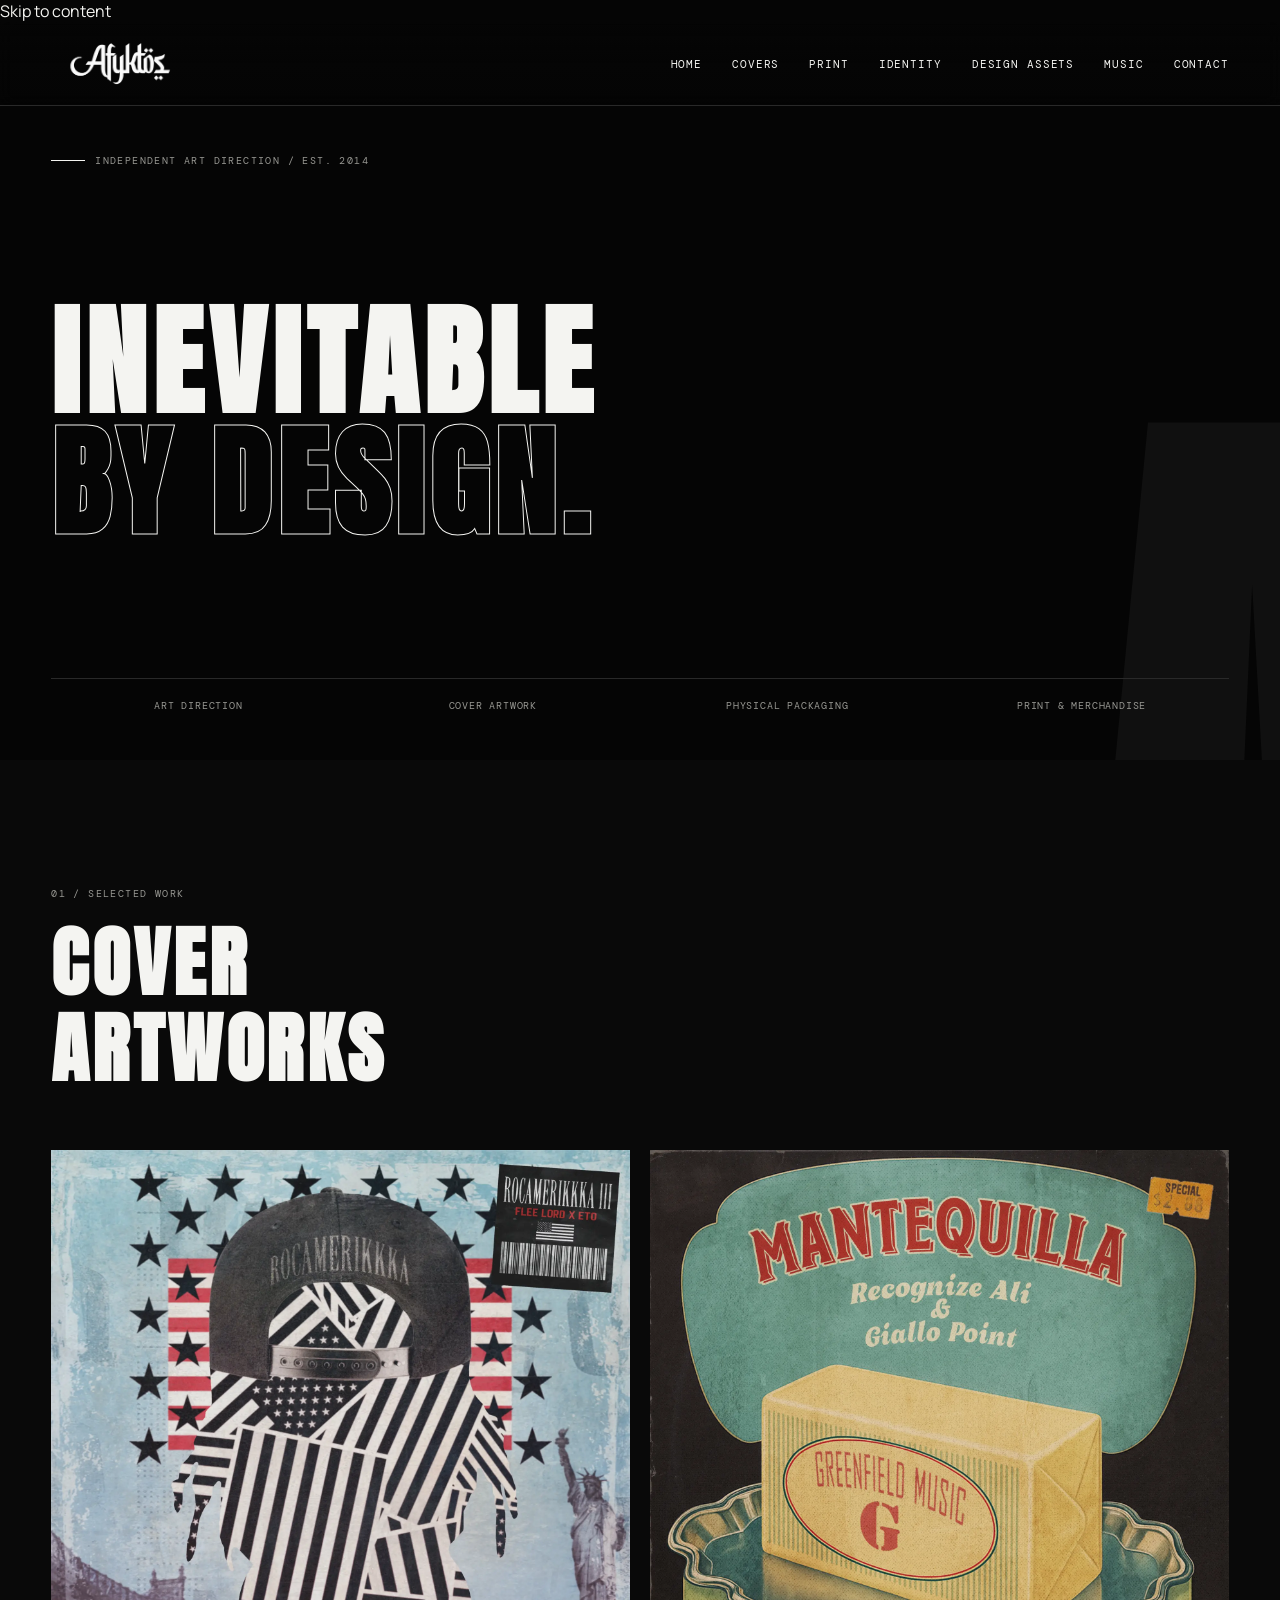
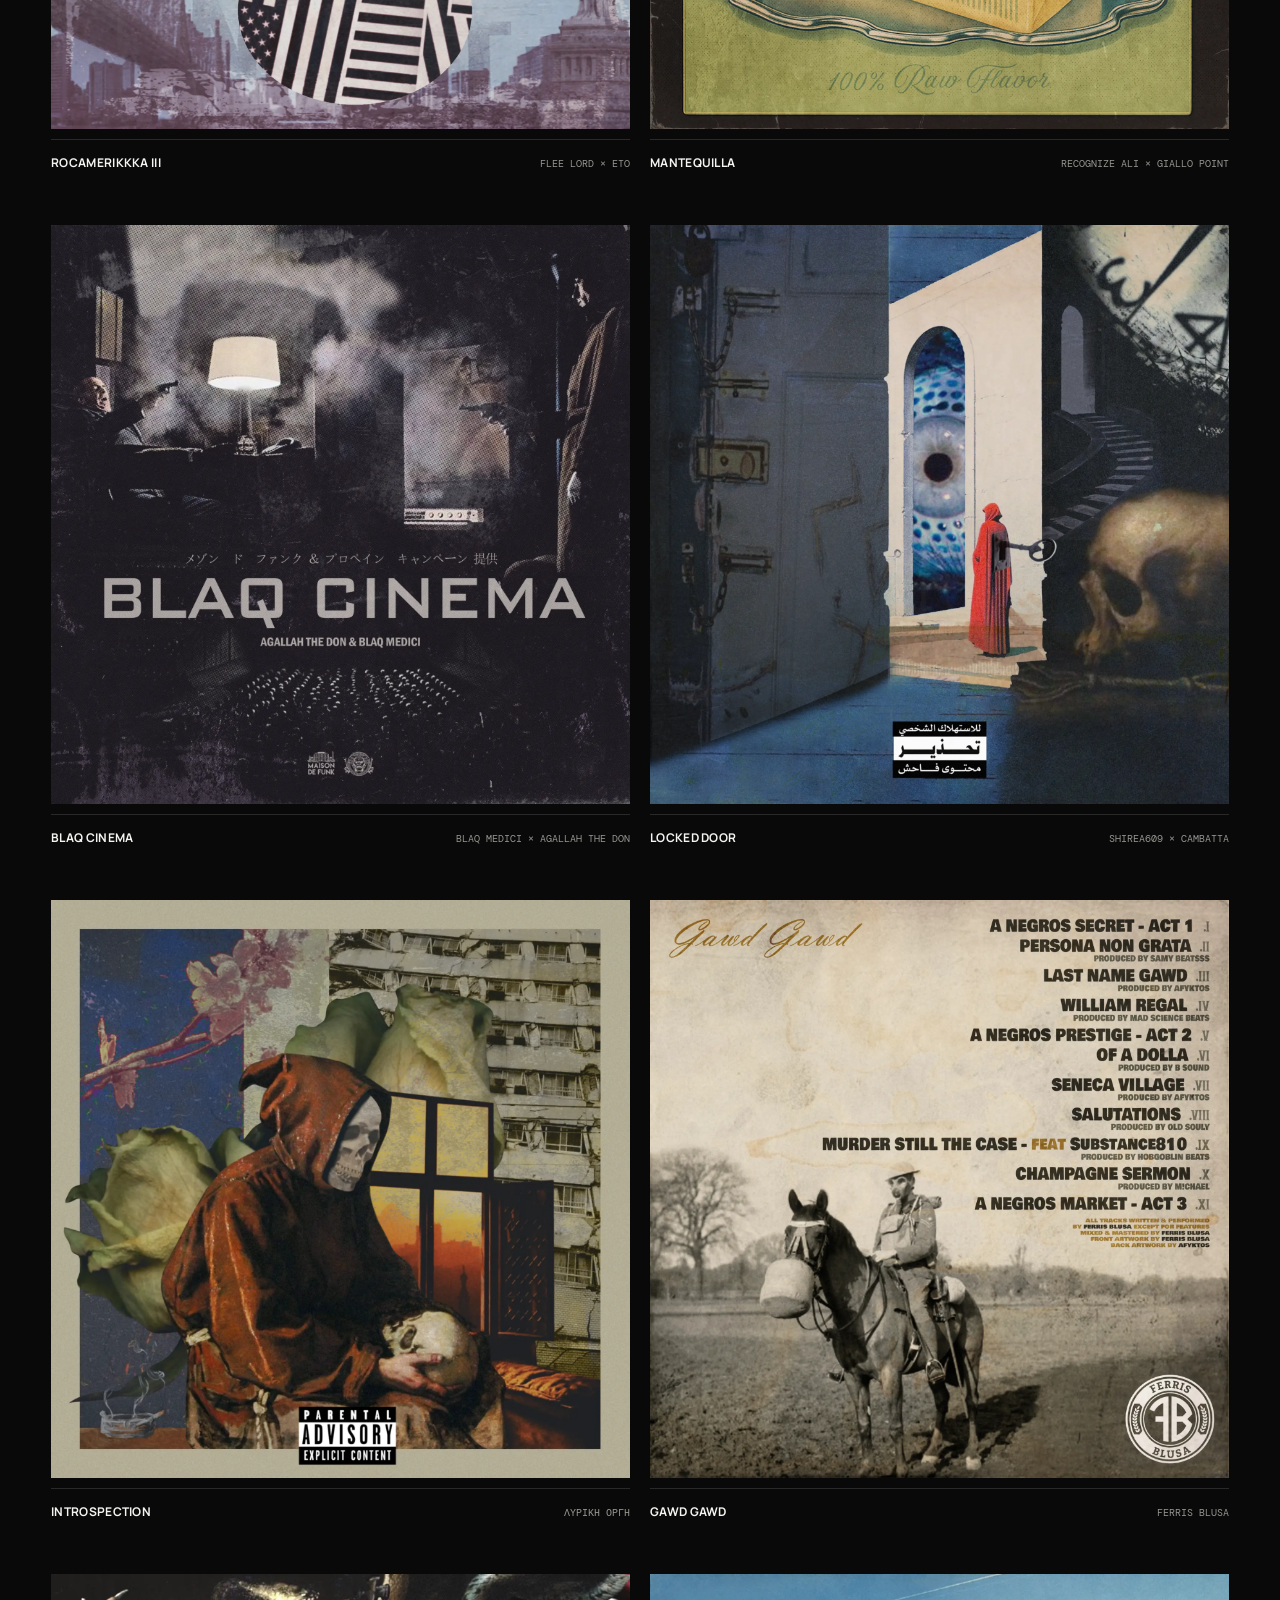
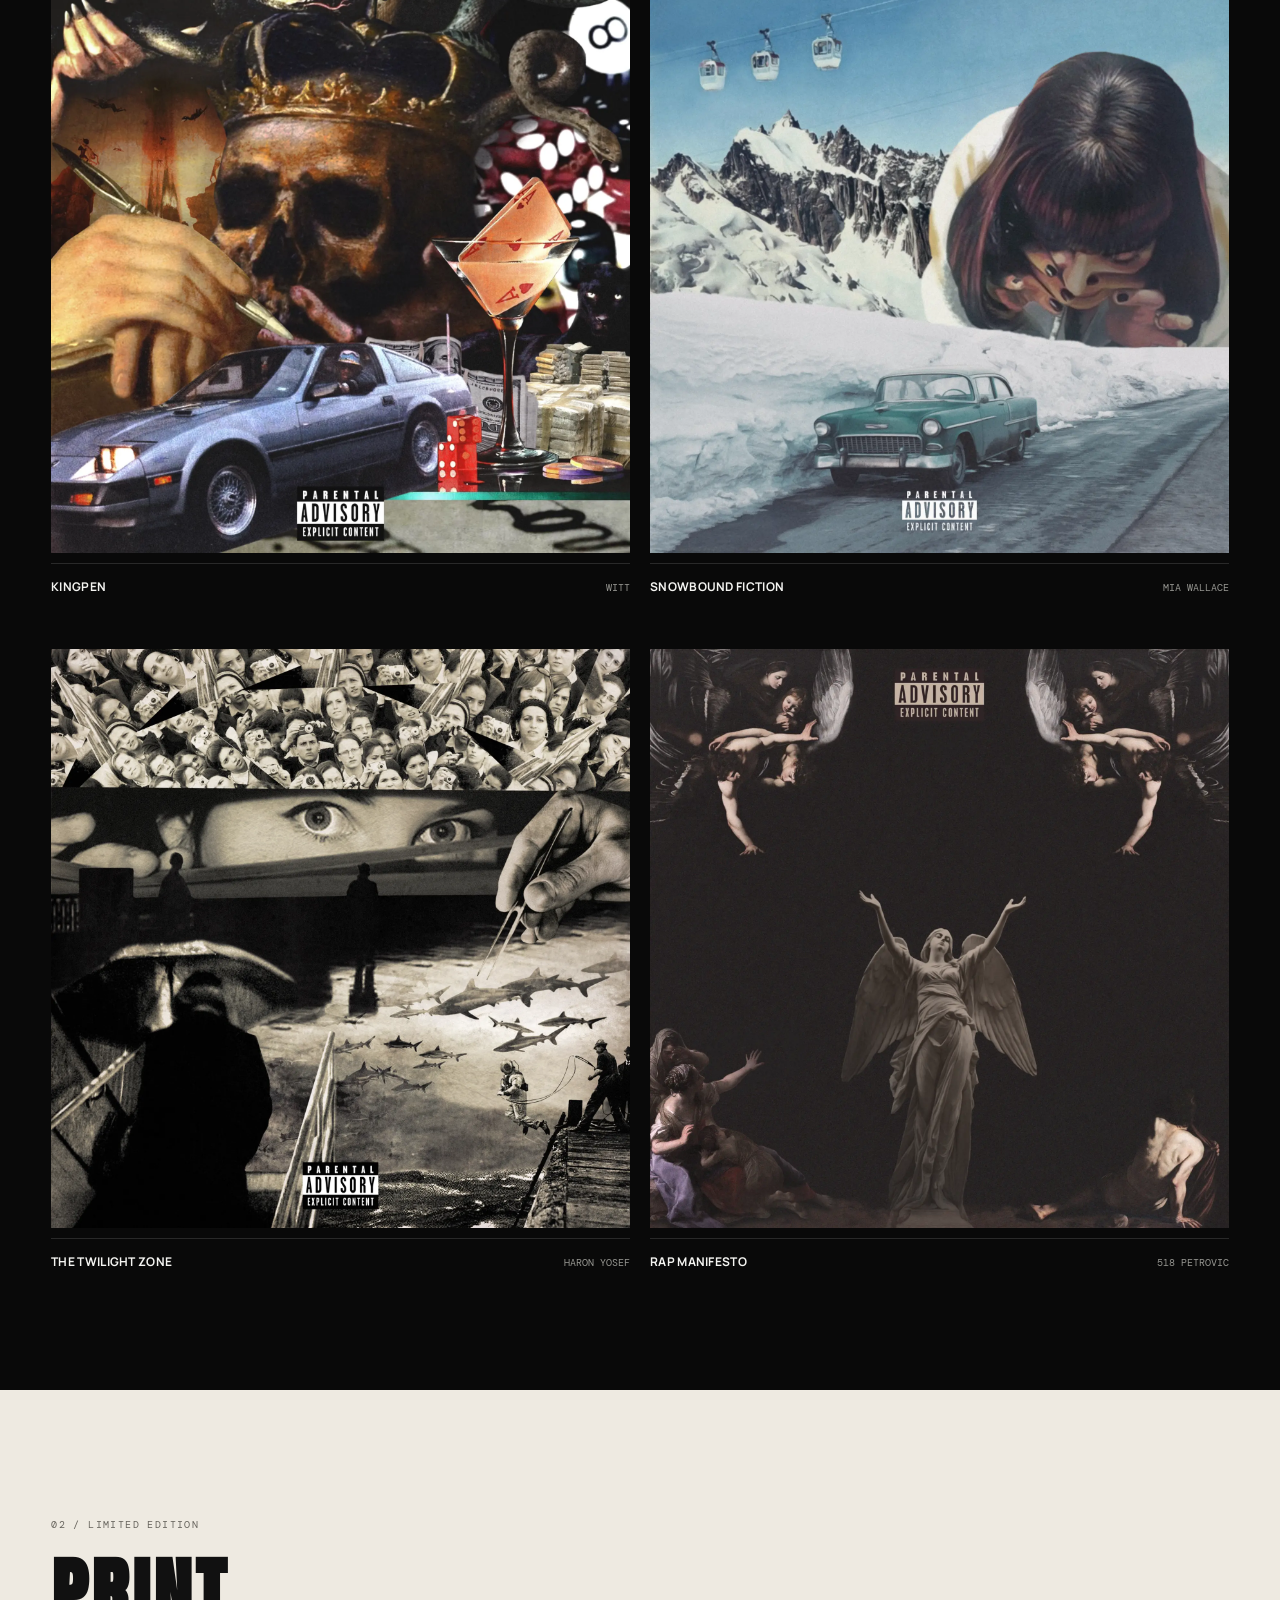
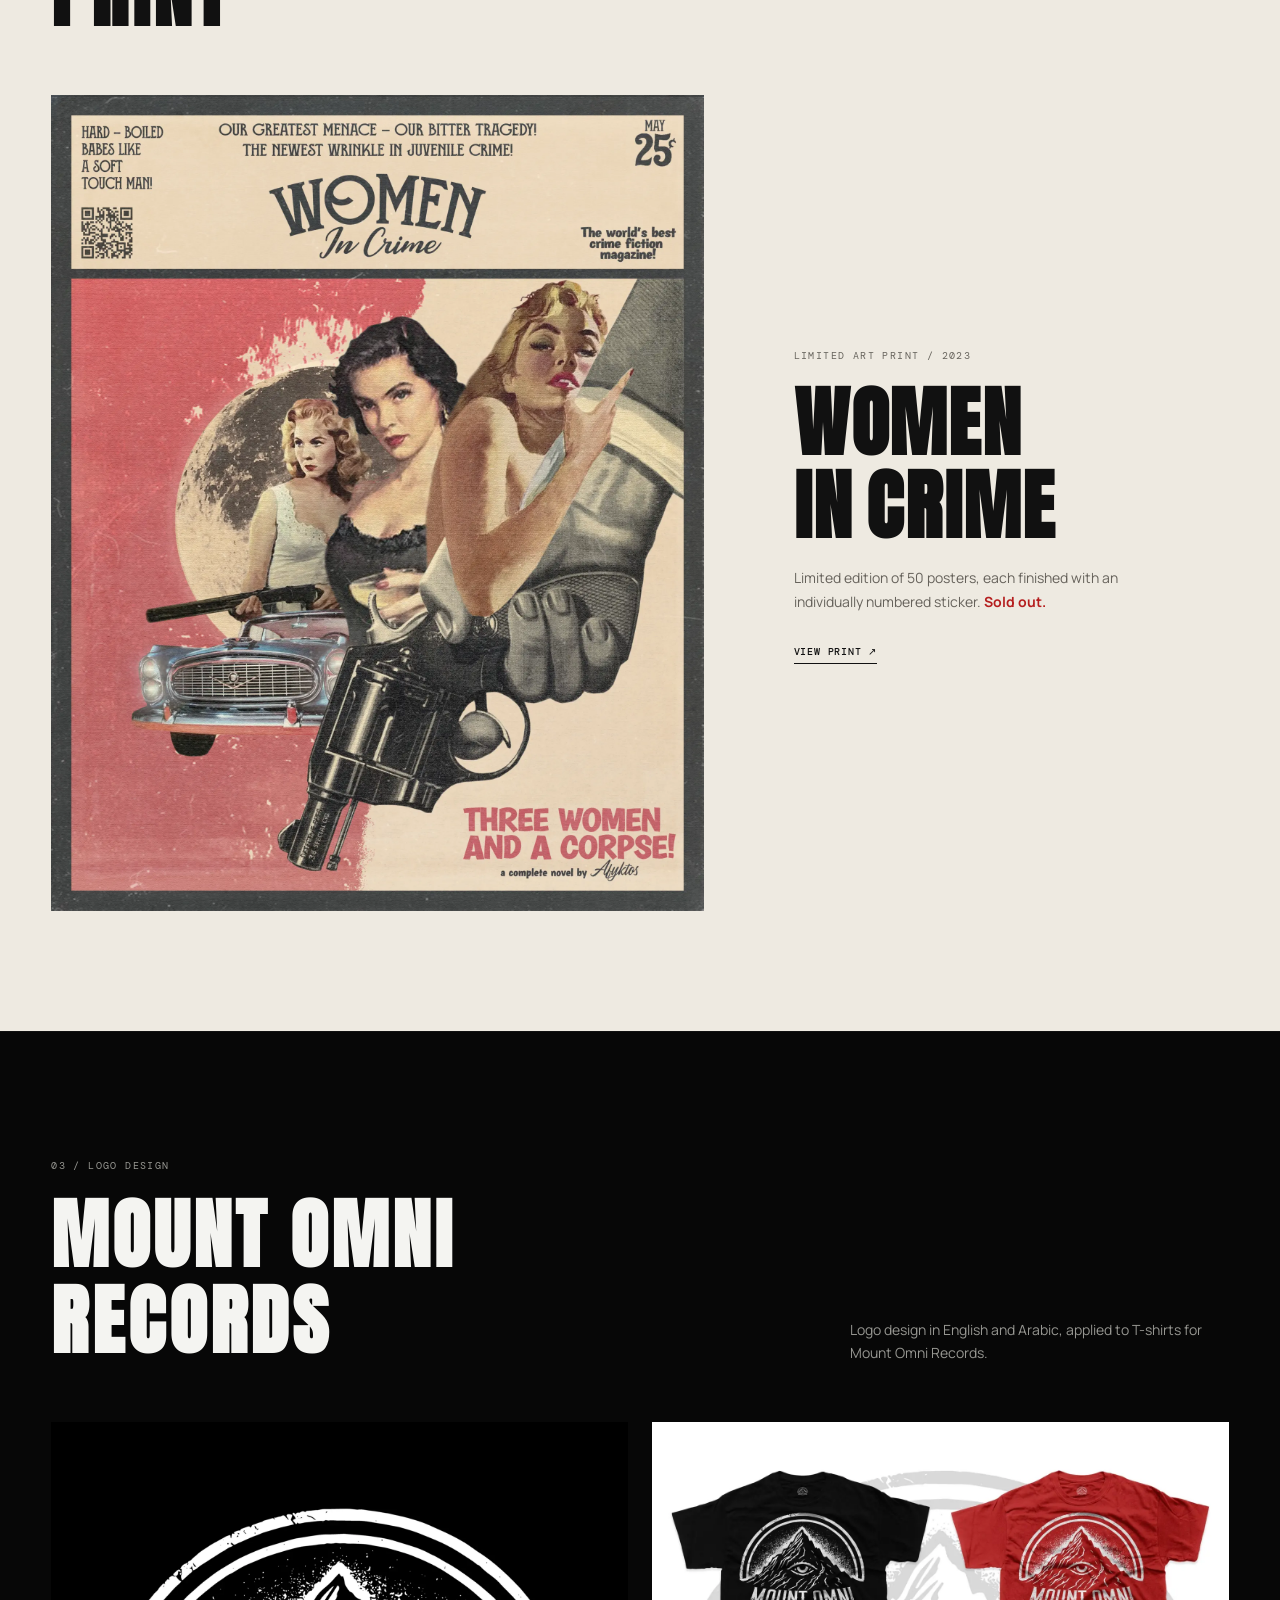
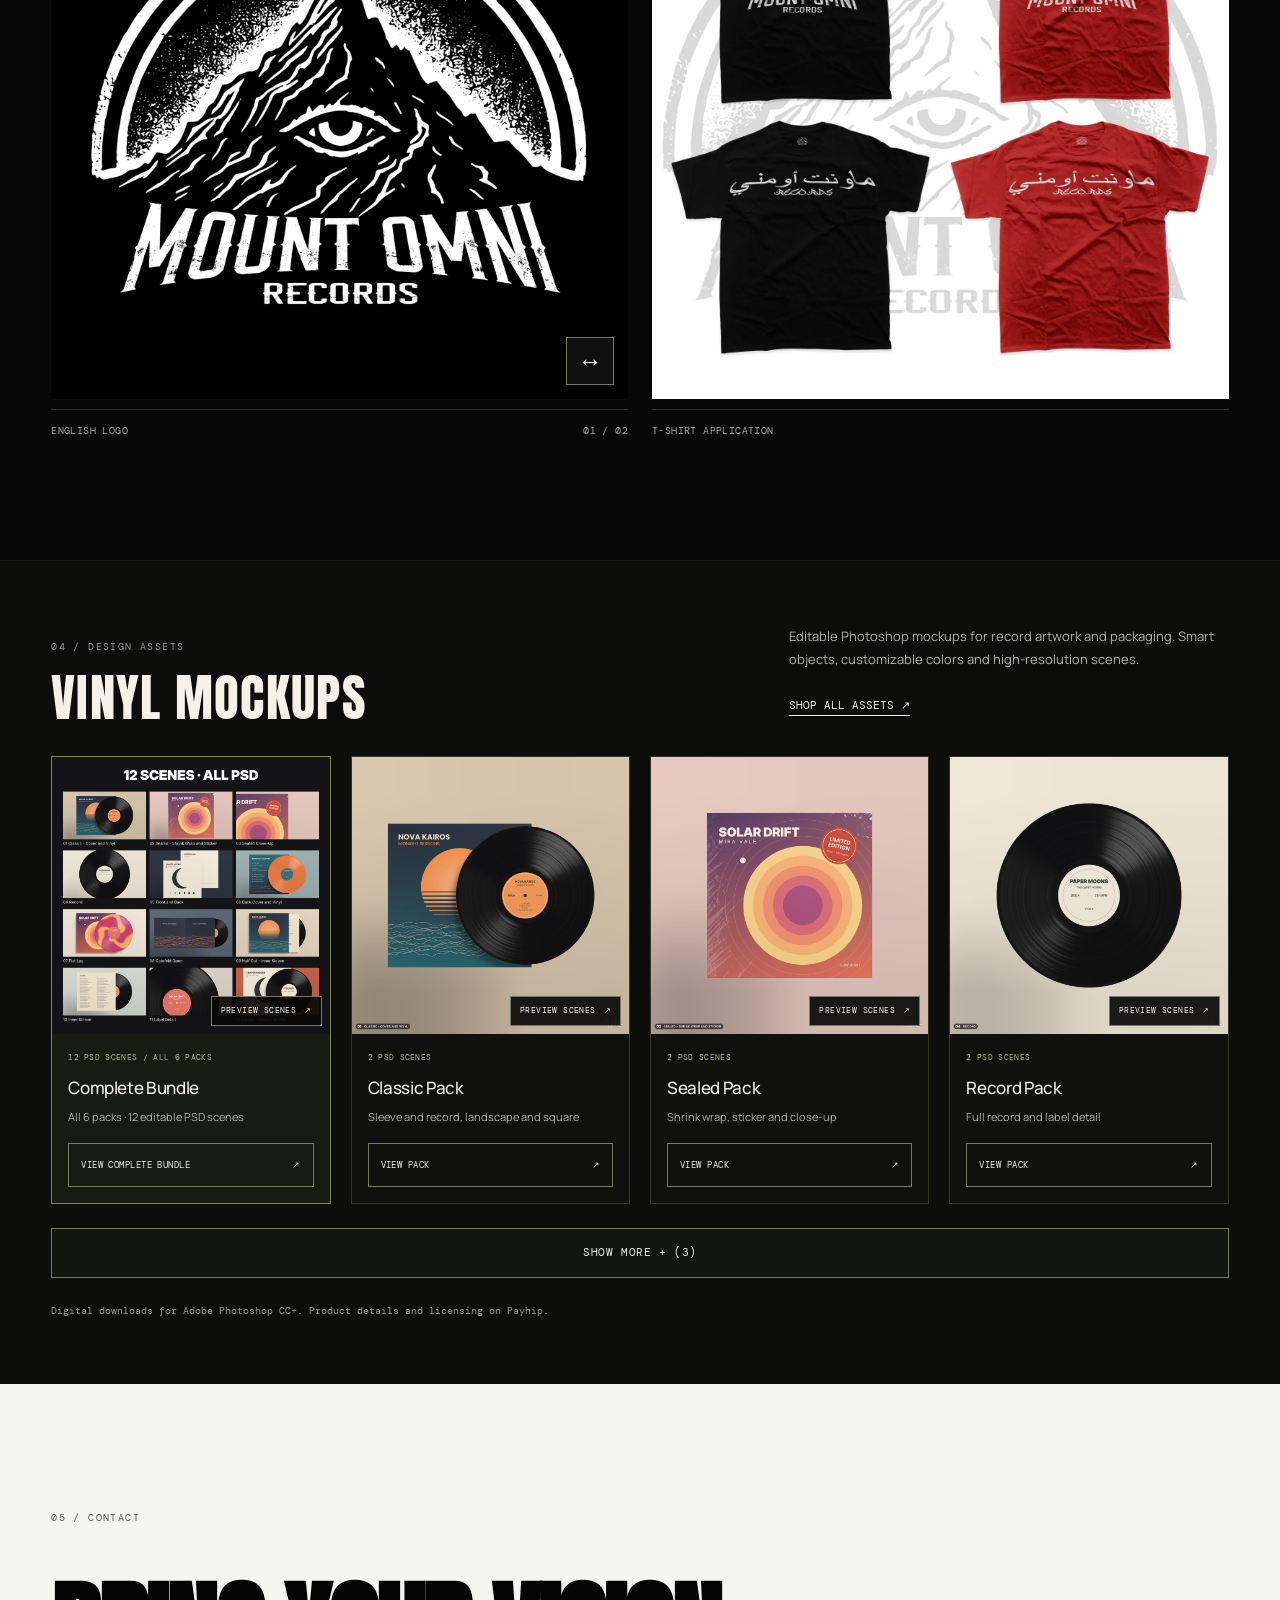
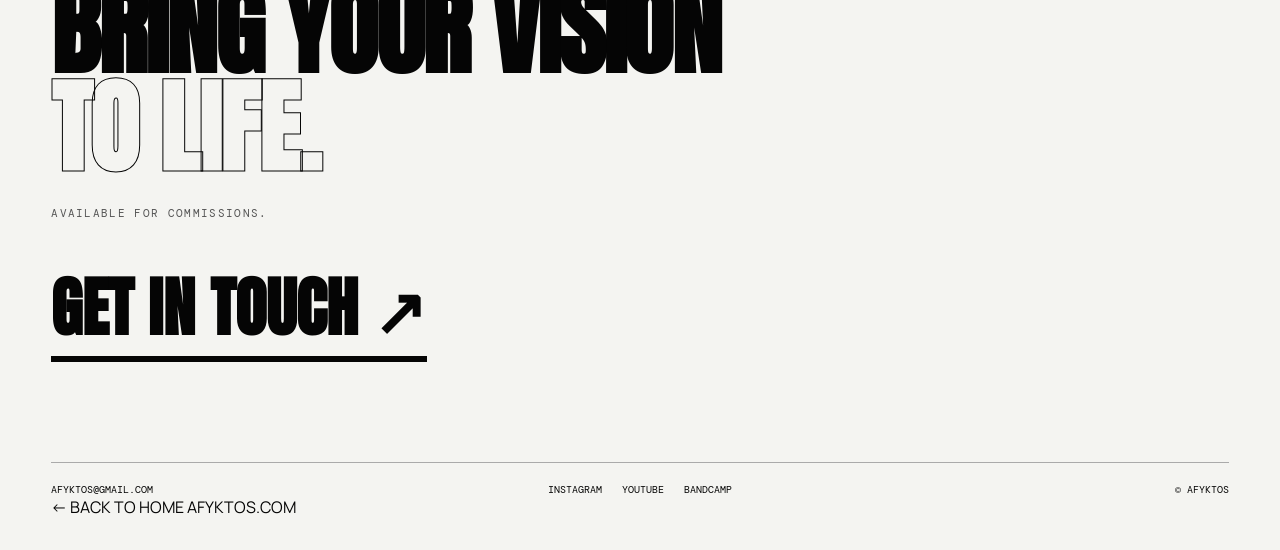
==== commit f31fa029: "Apply shared studio visual language" ====
--- a/index.html
+++ b/index.html
@@ -18,6 +18,6 @@
 <meta name="twitter:description" content="Art direction, cover artwork and packaging by Afyktos. Explore the portfolio and shop editable vinyl record mockup PSDs in the Design Assets collection.">
 <meta name="twitter:image" content="https://afyktos.com/art/assets/social-art-v3.jpg">
 <script type="application/ld+json">{"@context": "https://schema.org", "@type": "WebPage", "name": "Art & Design — Afyktos | Art Director", "url": "https://afyktos.com/art/", "description": "Art direction, cover artwork and packaging by Afyktos. Explore the portfolio and shop editable vinyl record mockup PSDs in the Design Assets collection.", "isPartOf": {"@type": "WebSite", "name": "Afyktos", "url": "https://afyktos.com/"}}</script>
-<link rel="stylesheet" href="../site.css?v=20261031c"><link rel="stylesheet" href="../polish.css?v=20261031e"><link rel="stylesheet" href="assets-shop.css?v=20261101-more"><script type="application/ld+json">{"@context":"https://schema.org","@type":"ItemList","name":"Afyktos Afyktos Vinyl Mockups — Design Assets","url":"https://afyktos.com/art/#design-assets","numberOfItems":7,"itemListElement":[{"@type":"ListItem","position":1,"name":"Afyktos Afyktos Vinyl Mockups — Complete Bundle","url":"https://payhip.com/b/FYS9B"},{"@type":"ListItem","position":2,"name":"Afyktos Afyktos Vinyl Mockups — Classic Pack","url":"https://payhip.com/b/g9BpW"},{"@type":"ListItem","position":3,"name":"Afyktos Afyktos Vinyl Mockups — Sealed Pack","url":"https://payhip.com/b/Ksf2I"},{"@type":"ListItem","position":4,"name":"Afyktos Afyktos Vinyl Mockups — Record Pack","url":"https://payhip.com/b/nb2yY"},{"@type":"ListItem","position":5,"name":"Afyktos Afyktos Vinyl Mockups — Front and Back Pack","url":"https://payhip.com/b/hOJeH"},{"@type":"ListItem","position":6,"name":"Afyktos Afyktos Vinyl Mockups — Flat Lay Pack","url":"https://payhip.com/b/U2i5E"},{"@type":"ListItem","position":7,"name":"Afyktos Afyktos Vinyl Mockups — Gatefold and Inner Sleeve Pack","url":"https://payhip.com/b/kS0bn"}]}</script></head><body><a class="skip-link" href="#top">Skip to content</a><header class="site-header"><a aria-label="Afyktos home" class="brand" href="/"><img alt="Afyktos" decoding="async" fetchpriority="high" src="assets/l.webp"/></a><button aria-controls="main-nav" aria-expanded="false" class="menu-toggle" type="button">MENU</button><nav aria-label="Main navigation" id="main-nav"><a href="/">Home</a><a href="#covers">Covers</a><a href="#print">Print</a><a href="#identity">Identity</a><a href="#design-assets">Design Assets</a><a href="../music/">Music</a><a href="#contact">Contact</a></nav></header><main id="top"><section aria-labelledby="hero-title" class="hero"><div class="hero-topline"><p class="hero-kicker"><span></span> Independent art direction / Est. 2014</p></div><h1 id="hero-title">
+<link rel="stylesheet" href="../site.css?v=20261031c"><link rel="stylesheet" href="../polish.css?v=20261031e"><link rel="stylesheet" href="assets-shop.css?v=20261101-more"><script type="application/ld+json">{"@context":"https://schema.org","@type":"ItemList","name":"Afyktos Afyktos Vinyl Mockups — Design Assets","url":"https://afyktos.com/art/#design-assets","numberOfItems":7,"itemListElement":[{"@type":"ListItem","position":1,"name":"Afyktos Afyktos Vinyl Mockups — Complete Bundle","url":"https://payhip.com/b/FYS9B"},{"@type":"ListItem","position":2,"name":"Afyktos Afyktos Vinyl Mockups — Classic Pack","url":"https://payhip.com/b/g9BpW"},{"@type":"ListItem","position":3,"name":"Afyktos Afyktos Vinyl Mockups — Sealed Pack","url":"https://payhip.com/b/Ksf2I"},{"@type":"ListItem","position":4,"name":"Afyktos Afyktos Vinyl Mockups — Record Pack","url":"https://payhip.com/b/nb2yY"},{"@type":"ListItem","position":5,"name":"Afyktos Afyktos Vinyl Mockups — Front and Back Pack","url":"https://payhip.com/b/hOJeH"},{"@type":"ListItem","position":6,"name":"Afyktos Afyktos Vinyl Mockups — Flat Lay Pack","url":"https://payhip.com/b/U2i5E"},{"@type":"ListItem","position":7,"name":"Afyktos Afyktos Vinyl Mockups — Gatefold and Inner Sleeve Pack","url":"https://payhip.com/b/kS0bn"}]}</script><link rel="stylesheet" href="../studio.css?v=20261101"></head><body><a class="skip-link" href="#top">Skip to content</a><header class="site-header"><a aria-label="Afyktos home" class="brand" href="/"><img alt="Afyktos" decoding="async" fetchpriority="high" src="assets/l.webp"/></a><button aria-controls="main-nav" aria-expanded="false" class="menu-toggle" type="button">MENU</button><nav aria-label="Main navigation" id="main-nav"><a href="/">Home</a><a href="#covers">Covers</a><a href="#print">Print</a><a href="#identity">Identity</a><a href="#design-assets">Design Assets</a><a href="../music/">Music</a><a href="#contact">Contact</a></nav></header><main id="top"><section aria-labelledby="hero-title" class="hero"><div class="hero-topline"><p class="hero-kicker"><span></span> Independent art direction / Est. 2014</p></div><h1 id="hero-title">
  INEVITABLE
  <em>BY DESIGN.</em></h1><div class="hero-bottom"><ul aria-label="Services" class="services"><li>Art direction</li><li>Cover artwork</li><li>Physical packaging</li><li>Print &amp; merchandise</li></ul></div><span aria-hidden="true" class="hero-mark">A</span></section><section class="section covers-section" id="covers"><header class="section-heading"><div><span class="eyebrow">01 / Selected work</span><h2>COVER<br/>ARTWORKS</h2></div></header><div class="cover-grid"><article class="project" data-description="Art direction, front and back cover design, vinyl and CD packaging, OBI editions and merchandise for Flee Lord × Eto’s third RocAmeriKKKa album." data-gallery="assets/rocamerikkka/adeb134ed.webp|assets/rocamerikkka/a91126e40.webp|assets/rocamerikkka/ad1e680e2.webp|assets/rocamerikkka/ad86aa60e.webp|assets/rocamerikkka/ac105f1e0.webp|assets/rocamerikkka/a068603b3.webp|assets/rocamerikkka/a7e48f3aa.webp|assets/rocamerikkka/adfd2fadb.webp" data-hover="assets/rocamerikkka/adeb134ed.webp|assets/rocamerikkka/ac105f1e0.webp|assets/rocamerikkka/a7e48f3aa.webp" data-meta="Flee Lord × Eto · Full campaign · 2025" data-title="RocAmeriKKKa III" tabindex="0"><div class="project-image"><img alt="RocAmeriKKKa III cover artwork" decoding="async" loading="lazy" src="assets/rocamerikkka/adeb134ed.webp"/><span class="hover-label">VIEW PROJECT ↗</span></div><div class="project-caption" data-index="01"><h3>RocAmeriKKKa III</h3><p>Flee Lord × Eto</p></div></article><article class="project" data-description="Cover artwork, back cover and physical edition concepts for Recognize Ali and Giallo Point." data-gallery="assets/mantequilla/adeb134ed.webp|assets/mantequilla/a91126e40.webp|assets/mantequilla/a308da11a.webp|assets/mantequilla/a7345ade9.webp|assets/mantequilla/ac105f1e0.webp|assets/mantequilla/a068603b3.webp" data-hover="assets/mantequilla/adeb134ed.webp|assets/mantequilla/a308da11a.webp|assets/mantequilla/ac105f1e0.webp" data-meta="Recognize Ali × Giallo Point · Full visual system" data-title="Mantequilla" tabindex="0"><div class="project-image"><img alt="Mantequilla cover artwork" decoding="async" loading="lazy" src="assets/mantequilla/adeb134ed.webp"/><span class="hover-label">VIEW PROJECT ↗</span></div><div class="project-caption" data-index="02"><h3>Mantequilla</h3><p>Recognize Ali × Giallo Point</p></div></article><article class="project" data-description="Cover artwork and physical edition concepts for Blaq Medici and Agallah The Don." data-gallery="assets/blaq-cinema/adeb134ed.webp|assets/blaq-cinema/ade2ebde3.webp|assets/blaq-cinema/aa042ff6e.webp|assets/blaq-cinema/a1a841b61.webp" data-hover="assets/blaq-cinema/adeb134ed.webp|assets/blaq-cinema/ade2ebde3.webp|assets/blaq-cinema/aa042ff6e.webp" data-meta="Blaq Medici × Agallah The Don · Full visual system" data-title="Blaq Cinema" tabindex="0"><div class="project-image"><img alt="Blaq Cinema cover artwork" decoding="async" loading="lazy" src="assets/blaq-cinema/adeb134ed.webp"/><span class="hover-label">VIEW PROJECT ↗</span></div><div class="project-caption" data-index="03"><h3>Blaq Cinema</h3><p>Blaq Medici × Agallah The Don</p></div></article><article class="project" data-description="Cover artwork and physical release concepts for Shirea609 × Cambatta." data-gallery="assets/locked-door/adeb134ed.webp|assets/locked-door/ade2ebde3.webp|assets/locked-door/a1a841b61.webp|assets/locked-door/a0d9d69a9.webp" data-hover="assets/locked-door/adeb134ed.webp|assets/locked-door/ade2ebde3.webp|assets/locked-door/a0d9d69a9.webp" data-meta="Shirea609 × Cambatta · Cover &amp; physical concepts" data-title="Locked Door" tabindex="0"><div class="project-image"><img alt="Locked Door cover artwork" decoding="async" loading="lazy" src="assets/locked-door/adeb134ed.webp"/><span class="hover-label">VIEW PROJECT ↗</span></div><div class="project-caption" data-index="04"><h3>Locked Door</h3><p>Shirea609 × Cambatta</p></div></article><article class="project" data-description="Cover artwork and physical edition concepts created for ΛΥΡΙΚΗ ΟΡΓΗ." data-gallery="assets/introspection/a223bb5ca.webp|assets/introspection/ade2ebde3.webp|assets/introspection/a1a841b61.webp|assets/introspection/a0d9d69a9.webp" data-hover="assets/introspection/a223bb5ca.webp|assets/introspection/ade2ebde3.webp|assets/introspection/a0d9d69a9.webp" data-meta="ΛΥΡΙΚΗ ΟΡΓΗ · Cover &amp; physical concepts" data-title="Introspection" tabindex="0"><div class="project-image"><img alt="Introspection cover artwork for ΛΥΡΙΚΗ ΟΡΓΗ" decoding="async" loading="lazy" src="assets/introspection/a223bb5ca.webp"/><span class="hover-label">VIEW PROJECT ↗</span></div><div class="project-caption" data-index="05"><h3>Introspection</h3><p>ΛΥΡΙΚΗ ΟΡΓΗ</p></div></article><article class="project" data-description="Back cover and tracklist design, extended into physical edition concepts for Ferris Blusa's Gawd Gawd. Front cover by Ferris Blusa." data-gallery="assets/gawd-gawd/a91126e40.webp|assets/gawd-gawd/ade2ebde3.webp|assets/gawd-gawd/a1a841b61.webp|assets/gawd-gawd/aa042ff6e.webp|assets/gawd-gawd/adeb134ed.webp" data-hover="assets/gawd-gawd/a91126e40.webp|assets/gawd-gawd/ade2ebde3.webp|assets/gawd-gawd/aa042ff6e.webp" data-meta="Ferris Blusa · Back cover &amp; physical concepts" data-title="Gawd Gawd" tabindex="0"><div class="project-image"><img alt="Gawd Gawd back cover design" decoding="async" loading="lazy" src="assets/gawd-gawd/a91126e40.webp"/><span class="hover-label">VIEW PROJECT ↗</span></div><div class="project-caption" data-index="06"><h3>Gawd Gawd</h3><p>Ferris Blusa</p></div></article><article class="project" data-description="Cover artwork and physical edition concepts for Witt." data-gallery="assets/kingpen/adeb134ed.webp|assets/kingpen/ade2ebde3.webp|assets/kingpen/a1a841b61.webp|assets/kingpen/aa042ff6e.webp" data-hover="assets/kingpen/adeb134ed.webp|assets/kingpen/ade2ebde3.webp|assets/kingpen/a1a841b61.webp" data-meta="Witt · Cover &amp; physical concepts" data-title="Kingpen" tabindex="0"><div class="project-image"><img alt="Kingpen cover artwork for Witt" decoding="async" loading="lazy" src="assets/kingpen/adeb134ed.webp"/><span class="hover-label">VIEW PROJECT ↗</span></div><div class="project-caption" data-index="07"><h3>Kingpen</h3><p>Witt</p></div></article><article class="project" data-description="Snowbound Fiction — cover artwork expanded into vinyl, cassette and CD concepts." data-gallery="assets/snowbound-fiction/adeb134ed.webp|assets/snowbound-fiction/ade2ebde3.webp|assets/snowbound-fiction/a1a841b61.webp|assets/snowbound-fiction/aa042ff6e.webp" data-hover="assets/snowbound-fiction/adeb134ed.webp|assets/snowbound-fiction/ade2ebde3.webp|assets/snowbound-fiction/aa042ff6e.webp" data-meta="MIA WALLACE · Cover &amp; physical concepts" data-title="Snowbound Fiction" tabindex="0"><div class="project-image"><img alt="Snowbound Fiction cover artwork" decoding="async" loading="lazy" src="assets/snowbound-fiction/adeb134ed.webp"/><span class="hover-label">VIEW PROJECT ↗</span></div><div class="project-caption" data-index="08"><h3>Snowbound Fiction</h3><p>MIA WALLACE</p></div></article><article class="project" data-description="Cover artwork expanded into vinyl, CD and cassette concepts for Haron Yosef." data-gallery="assets/twilight-zone/adeb134ed.webp|assets/twilight-zone/ade2ebde3.webp|assets/twilight-zone/a1a841b61.webp|assets/twilight-zone/a0d9d69a9.webp" data-hover="assets/twilight-zone/adeb134ed.webp|assets/twilight-zone/ade2ebde3.webp|assets/twilight-zone/a1a841b61.webp" data-meta="Haron Yosef · Cover &amp; physical editions" data-title="The Twilight Zone" tabindex="0"><div class="project-image"><img alt="The Twilight Zone cover artwork" decoding="async" loading="lazy" src="assets/twilight-zone/adeb134ed.webp"/><span class="hover-label">VIEW PROJECT ↗</span></div><div class="project-caption" data-index="09"><h3>The Twilight Zone</h3><p>Haron Yosef</p></div></article><article class="project" data-description="Cover artwork expanded into vinyl, CD and cassette editions for 518 Petrovic." data-gallery="assets/rap-manifesto/adeb134ed.webp|assets/rap-manifesto/a91126e40.webp|assets/rap-manifesto/a308da11a.webp|assets/rap-manifesto/a7345ade9.webp|assets/rap-manifesto/ac105f1e0.webp|assets/rap-manifesto/a068603b3.webp|assets/rap-manifesto/aa042ff6e.webp" data-hover="assets/rap-manifesto/adeb134ed.webp|assets/rap-manifesto/a308da11a.webp|assets/rap-manifesto/ac105f1e0.webp" data-meta="518 Petrovic · Cover &amp; physical editions" data-title="Rap Manifesto" tabindex="0"><div class="project-image"><img alt="Rap Manifesto cover artwork for 518 Petrovic" decoding="async" loading="lazy" src="assets/rap-manifesto/adeb134ed.webp"/><span class="hover-label">VIEW PROJECT ↗</span></div><div class="project-caption" data-index="10"><h3>Rap Manifesto</h3><p>518 Petrovic</p></div></article></div></section><section class="section print-section" id="print"><header class="section-heading"><div><span class="eyebrow">02 / Limited edition</span><h2>PRINT</h2></div></header><div class="print-layout"><button aria-label="View Women in Crime poster" class="print-art gallery-trigger" data-description="Limited edition of 50 posters, each finished with an individually numbered sticker. Sold out." data-gallery="assets/print/a3c575d23.webp" data-meta="Limited art print · 2023" data-title="Women in Crime" type="button"><img alt="Women in Crime limited art print" decoding="async" loading="lazy" src="assets/print/a3c575d23.webp"/></button><div class="print-copy"><span class="eyebrow">Limited art print / 2023</span><h3>WOMEN<br/>IN CRIME</h3><p>Limited edition of 50 posters, each finished with an individually numbered sticker. <strong class="sold-out">Sold out.</strong></p><button class="text-button print-open" type="button">VIEW PRINT ↗</button></div></div></section><section class="section identity-section" id="identity"><header class="section-heading"><div><span class="eyebrow">03 / Logo design</span><h2>MOUNT OMNI<br/>RECORDS</h2></div><p>Logo design in English and Arabic, applied to T-shirts for Mount Omni Records.</p></header><div class="omni-grid"><figure><div class="omni-logo-stage"><img id="omni-logo" alt="Mount Omni Records English logo" decoding="async" loading="lazy" src="assets/mount-omni/ac322b748.webp"/><button class="omni-switch" type="button" aria-label="Switch between English and Arabic logo" aria-controls="omni-logo"><span aria-hidden="true">↔</span></button></div><figcaption class="omni-caption"><span id="omni-language" aria-live="polite">ENGLISH LOGO</span><span>01 / 02</span></figcaption></figure><figure><div class="omni-apparel"><img alt="Mount Omni Records logo applied to black and red T-shirts" decoding="async" loading="lazy" src="assets/mount-omni/a916ce1cd.webp"/></div><figcaption class="omni-caption">T-SHIRT APPLICATION</figcaption></figure></div></section><section class="section design-assets" id="design-assets" aria-labelledby="assets-title"><header class="assets-heading"><div><span class="eyebrow">04 / Design assets</span><h2 id="assets-title">VINYL MOCKUPS</h2></div><div class="assets-intro"><p>Editable Photoshop mockups for record artwork and packaging. Smart objects, customizable colors and high-resolution scenes.</p><a href="https://payhip.com/afyktos" target="_blank" rel="noopener noreferrer">SHOP ALL ASSETS ↗</a></div></header><div class="asset-grid" id="asset-products"><article class="asset-card"><button class="asset-preview gallery-trigger " type="button" aria-label="Preview Afyktos Vinyl Mockups — Complete Bundle" data-title="Afyktos Vinyl Mockups — Complete Bundle" data-meta="Afyktos Vinyl Mockups / Complete Bundle / 12 PSD scenes" data-description="All 12 vinyl record mockup scenes across the six Afyktos Vinyl Mockups packs. Editable PSDs with smart objects, adjustable colors and separate lighting layers." data-gallery="assets/design-assets/bundle-payhip-1.jpg|assets/design-assets/bundle-payhip-2.jpg|assets/design-assets/bundle-payhip-3.jpg|assets/design-assets/bundle-payhip-4.jpg|assets/design-assets/bundle-payhip-5.jpg|assets/design-assets/bundle-payhip-6.jpg|assets/design-assets/bundle-payhip-7.jpg|assets/design-assets/bundle-payhip-8.jpg|assets/design-assets/bundle-payhip-9.jpg"><img src="assets/design-assets/bundle-payhip-2.jpg" alt="Afyktos Vinyl Mockups — Complete Bundle — vinyl mockup preview" width="2000" height="2000" loading="lazy" decoding="async"><span class="asset-preview-label">PREVIEW SCENES <span aria-hidden="true">↗</span></span></button><div class="asset-card-body"><div class="asset-card-kicker"><span>12 PSD SCENES / ALL 6 PACKS</span></div><h3>Complete Bundle</h3><p>All 6 packs · 12 editable PSD scenes</p><a class="asset-buy" href="https://payhip.com/b/FYS9B" target="_blank" rel="noopener noreferrer">VIEW COMPLETE BUNDLE <span aria-hidden="true">↗</span></a></div></article><article class="asset-card"><button class="asset-preview gallery-trigger " type="button" aria-label="Preview Classic Pack" data-title="Classic Pack" data-meta="Afyktos Vinyl Mockups / 2 PSD scenes" data-description="The essential sleeve-and-record presentation, in landscape and square compositions. A clean starting point for album announcements and artwork portfolios." data-gallery="assets/design-assets/classic-payhip-1.jpg|assets/design-assets/classic-payhip-2.jpg|assets/design-assets/classic-payhip-3.jpg|assets/design-assets/classic-payhip-4.jpg|assets/design-assets/classic-payhip-5.jpg|assets/design-assets/classic-payhip-6.jpg|assets/design-assets/classic-payhip-7.jpg"><img src="assets/design-assets/classic-payhip-2.jpg" alt="Classic Pack — vinyl mockup preview" width="2000" height="2000" loading="lazy" decoding="async"><span class="asset-preview-label">PREVIEW SCENES <span aria-hidden="true">↗</span></span></button><div class="asset-card-body"><div class="asset-card-kicker"><span>2 PSD SCENES</span></div><h3>Classic Pack</h3><p>Sleeve and record, landscape and square</p><a class="asset-buy" href="https://payhip.com/b/g9BpW" target="_blank" rel="noopener noreferrer">VIEW PACK <span aria-hidden="true">↗</span></a></div></article><article class="asset-card"><button class="asset-preview gallery-trigger " type="button" aria-label="Preview Sealed Pack" data-title="Sealed Pack" data-meta="Afyktos Vinyl Mockups / 2 PSD scenes" data-description="Present your release as a freshly sealed record. Shrink-wrap texture, a hype sticker and a close-up scene bring the packaging details into focus." data-gallery="assets/design-assets/sealed-payhip-1.jpg|assets/design-assets/sealed-payhip-2.jpg|assets/design-assets/sealed-payhip-3.jpg|assets/design-assets/sealed-payhip-4.jpg|assets/design-assets/sealed-payhip-5.jpg|assets/design-assets/sealed-payhip-6.jpg|assets/design-assets/sealed-payhip-7.jpg"><img src="assets/design-assets/sealed-payhip-2.jpg" alt="Sealed Pack — vinyl mockup preview" width="2000" height="2000" loading="lazy" decoding="async"><span class="asset-preview-label">PREVIEW SCENES <span aria-hidden="true">↗</span></span></button><div class="asset-card-body"><div class="asset-card-kicker"><span>2 PSD SCENES</span></div><h3>Sealed Pack</h3><p>Shrink wrap, sticker and close-up</p><a class="asset-buy" href="https://payhip.com/b/Ksf2I" target="_blank" rel="noopener noreferrer">VIEW PACK <span aria-hidden="true">↗</span></a></div></article><article class="asset-card"><button class="asset-preview gallery-trigger " type="button" aria-label="Preview Record Pack" data-title="Record Pack" data-meta="Afyktos Vinyl Mockups / 2 PSD scenes" data-description="Put the record itself in the spotlight. A full-disc view and a detailed label close-up showcase your label artwork, vinyl color and groove detail." data-gallery="assets/design-assets/record-payhip-1.jpg|assets/design-assets/record-payhip-2.jpg|assets/design-assets/record-payhip-3.jpg|assets/design-assets/record-payhip-4.jpg|assets/design-assets/record-payhip-5.jpg|assets/design-assets/record-payhip-6.jpg|assets/design-assets/record-payhip-7.jpg"><img src="assets/design-assets/record-payhip-2.jpg" alt="Record Pack — vinyl mockup preview" width="2000" height="2000" loading="lazy" decoding="async"><span class="asset-preview-label">PREVIEW SCENES <span aria-hidden="true">↗</span></span></button><div class="asset-card-body"><div class="asset-card-kicker"><span>2 PSD SCENES</span></div><h3>Record Pack</h3><p>Full record and label detail</p><a class="asset-buy" href="https://payhip.com/b/nb2yY" target="_blank" rel="noopener noreferrer">VIEW PACK <span aria-hidden="true">↗</span></a></div></article><article class="asset-card asset-extra" hidden><button class="asset-preview gallery-trigger " type="button" aria-label="Preview Front and Back Pack" data-title="Front and Back Pack" data-meta="Afyktos Vinyl Mockups / 2 PSD scenes" data-description="Show the complete sleeve design, from front artwork to the tracklist. Includes paired covers and a back-cover composition with the record." data-gallery="assets/design-assets/front-back-payhip-1.jpg|assets/design-assets/front-back-payhip-2.jpg|assets/design-assets/front-back-payhip-3.jpg|assets/design-assets/front-back-payhip-4.jpg|assets/design-assets/front-back-payhip-5.jpg|assets/design-assets/front-back-payhip-6.jpg|assets/design-assets/front-back-payhip-7.jpg"><img src="assets/design-assets/front-back-payhip-2.jpg" alt="Front and Back Pack — vinyl mockup preview" width="2000" height="2000" loading="lazy" decoding="async"><span class="asset-preview-label">PREVIEW SCENES <span aria-hidden="true">↗</span></span></button><div class="asset-card-body"><div class="asset-card-kicker"><span>2 PSD SCENES</span></div><h3>Front and Back Pack</h3><p>Front, back and vinyl compositions</p><a class="asset-buy" href="https://payhip.com/b/hOJeH" target="_blank" rel="noopener noreferrer">VIEW PACK <span aria-hidden="true">↗</span></a></div></article><article class="asset-card asset-extra" hidden><button class="asset-preview gallery-trigger " type="button" aria-label="Preview Flat Lay Pack" data-title="Flat Lay Pack" data-meta="Afyktos Vinyl Mockups / 2 PSD scenes" data-description="Build a top-down presentation of your release. Pair the cover with the vinyl, or reveal the printed inner sleeve with the record halfway out." data-gallery="assets/design-assets/flat-lay-payhip-1.jpg|assets/design-assets/flat-lay-payhip-2.jpg|assets/design-assets/flat-lay-payhip-3.jpg|assets/design-assets/flat-lay-payhip-4.jpg|assets/design-assets/flat-lay-payhip-5.jpg|assets/design-assets/flat-lay-payhip-6.jpg|assets/design-assets/flat-lay-payhip-7.jpg"><img src="assets/design-assets/flat-lay-payhip-2.jpg" alt="Flat Lay Pack — vinyl mockup preview" width="2000" height="2000" loading="lazy" decoding="async"><span class="asset-preview-label">PREVIEW SCENES <span aria-hidden="true">↗</span></span></button><div class="asset-card-body"><div class="asset-card-kicker"><span>2 PSD SCENES</span></div><h3>Flat Lay Pack</h3><p>Top-down cover and inner sleeve</p><a class="asset-buy" href="https://payhip.com/b/U2i5E" target="_blank" rel="noopener noreferrer">VIEW PACK <span aria-hidden="true">↗</span></a></div></article><article class="asset-card asset-extra" hidden><button class="asset-preview gallery-trigger " type="button" aria-label="Preview Gatefold and Inner Sleeve Pack" data-title="Gatefold and Inner Sleeve Pack" data-meta="Afyktos Vinyl Mockups / 2 PSD scenes" data-description="Give the inside artwork its own moment. An open gatefold and a printed inner sleeve show how the visual identity carries through the entire release." data-gallery="assets/design-assets/gatefold-payhip-1.jpg|assets/design-assets/gatefold-payhip-2.jpg|assets/design-assets/gatefold-payhip-3.jpg|assets/design-assets/gatefold-payhip-4.jpg|assets/design-assets/gatefold-payhip-5.jpg|assets/design-assets/gatefold-payhip-6.jpg|assets/design-assets/gatefold-payhip-7.jpg"><img src="assets/design-assets/gatefold-payhip-2.jpg" alt="Gatefold and Inner Sleeve Pack — vinyl mockup preview" width="2000" height="2000" loading="lazy" decoding="async"><span class="asset-preview-label">PREVIEW SCENES <span aria-hidden="true">↗</span></span></button><div class="asset-card-body"><div class="asset-card-kicker"><span>2 PSD SCENES</span></div><h3>Gatefold and Inner Sleeve Pack</h3><p>Open gatefold and printed inner sleeve</p><a class="asset-buy" href="https://payhip.com/b/kS0bn" target="_blank" rel="noopener noreferrer">VIEW PACK <span aria-hidden="true">↗</span></a></div></article></div><button class="assets-more" type="button" aria-expanded="false" aria-controls="asset-products">SHOW MORE + (3)</button><p class="assets-footnote">Digital downloads for Adobe Photoshop CC+. Product details and licensing on Payhip.</p></section><section class="contact" id="contact"><span class="eyebrow">05 / Contact</span><h2>BRING YOUR VISION<br/><em>TO LIFE.</em></h2><p class="contact-intro">AVAILABLE FOR COMMISSIONS.</p><a class="email-link" href="mailto:afyktos@gmail.com?subject=Project%20inquiry%20%E2%80%94%20Afyktos">GET IN TOUCH ↗</a><footer class="contact-footer"><a href="mailto:afyktos@gmail.com">afyktos@gmail.com</a><div><a href="https://instagram.com/afyktos_kvl" rel="noreferrer" target="_blank">Instagram</a><a href="https://youtube.com/@afyktos" rel="noreferrer" target="_blank">YouTube</a><a href="https://afyktos.bandcamp.com" rel="noreferrer" target="_blank">Bandcamp</a></div><span>© Afyktos</span></footer><div class="return-home"><a href="/" aria-label="Back to Afyktos home"><span aria-hidden="true">←</span> BACK TO HOME <span class="return-home-domain">AFYKTOS.COM</span></a></div></section></main><dialog aria-labelledby="modal-title" class="project-modal"><div class="modal-header"><span class="modal-count"></span><button aria-label="Close project" class="modal-close" type="button">CLOSE ×</button></div><div class="modal-viewer"><button aria-label="Previous image" class="modal-arrow modal-prev" type="button">←</button><img alt="" class="modal-main" src=""/><button aria-label="Next image" class="modal-arrow modal-next" type="button">→</button></div><div class="modal-copy"><div><h2 id="modal-title"></h2><p class="modal-meta"></p></div><p class="modal-description"></p></div><div aria-label="Project gallery" class="modal-thumbs"></div></dialog><script src="identity.js?v=20261101-more"></script><script src="x.js"></script><script src="../site.js?v=20261031c"></script></body></html>
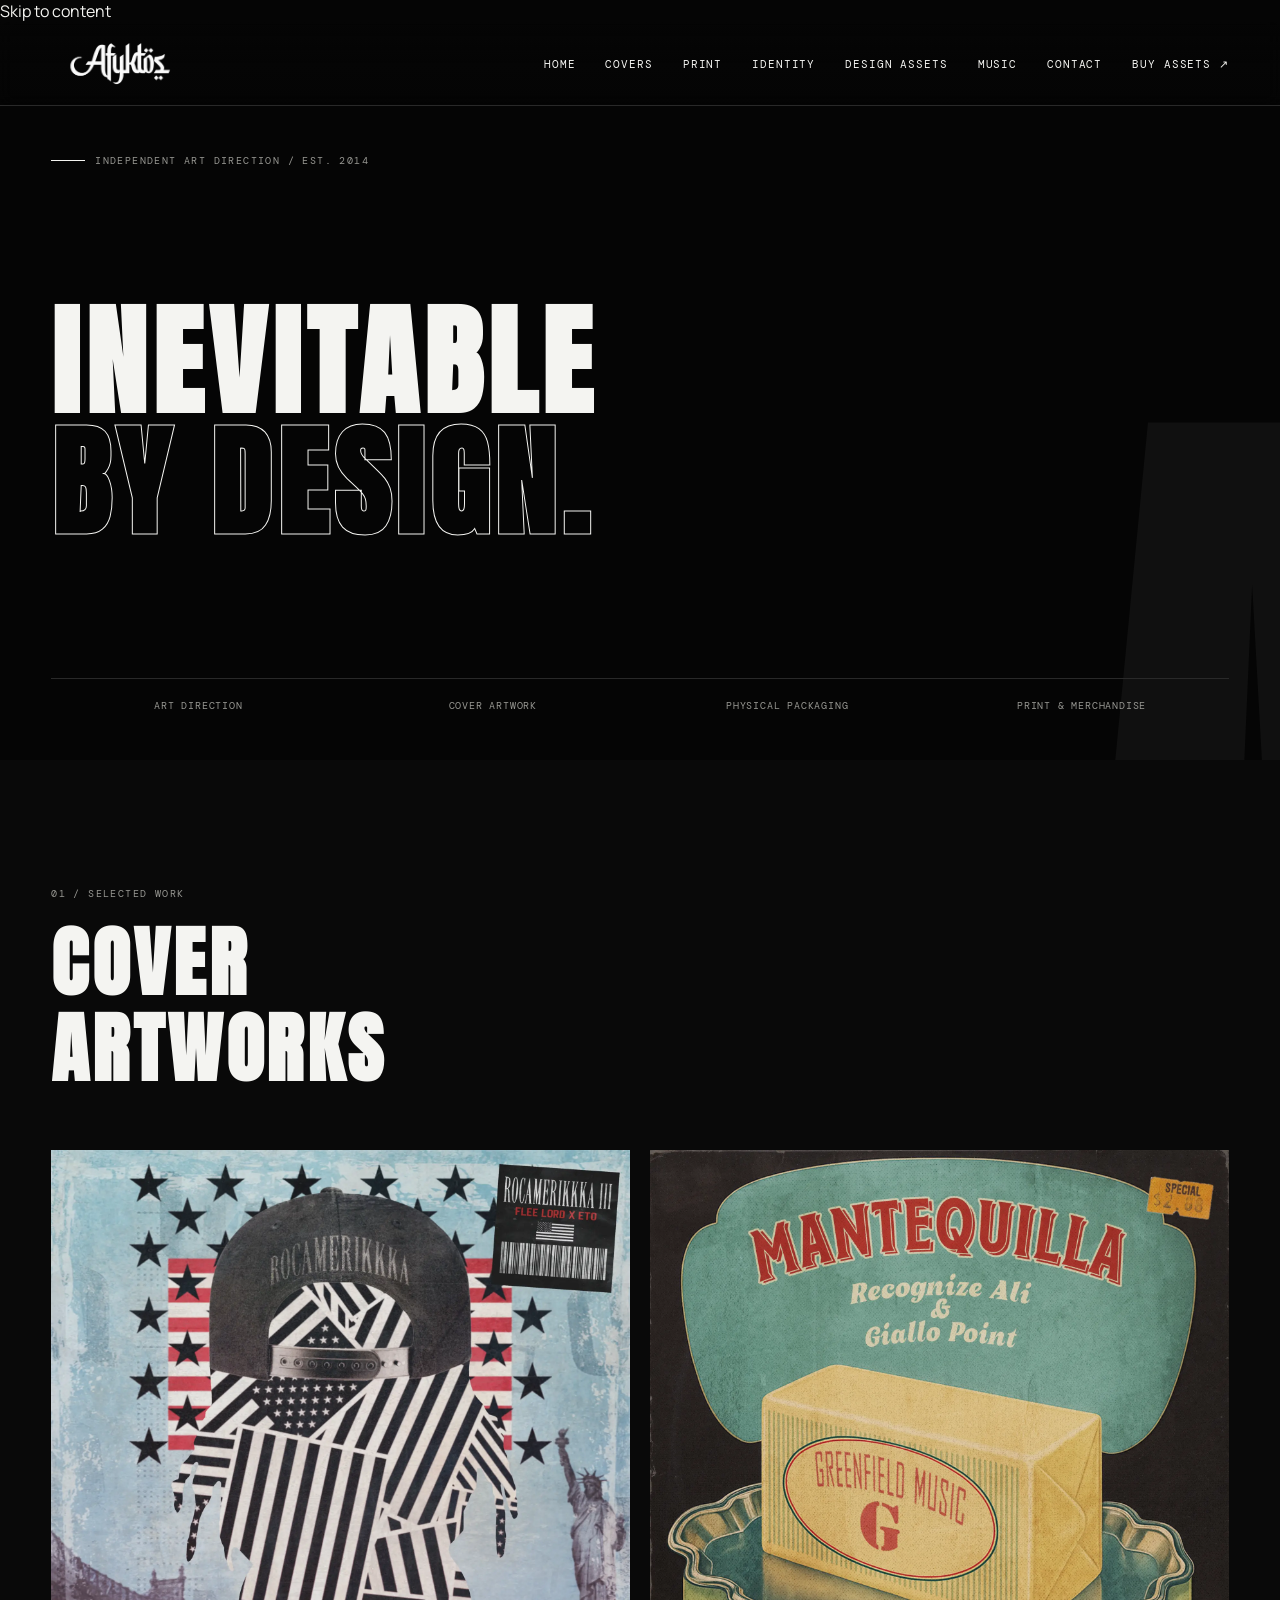
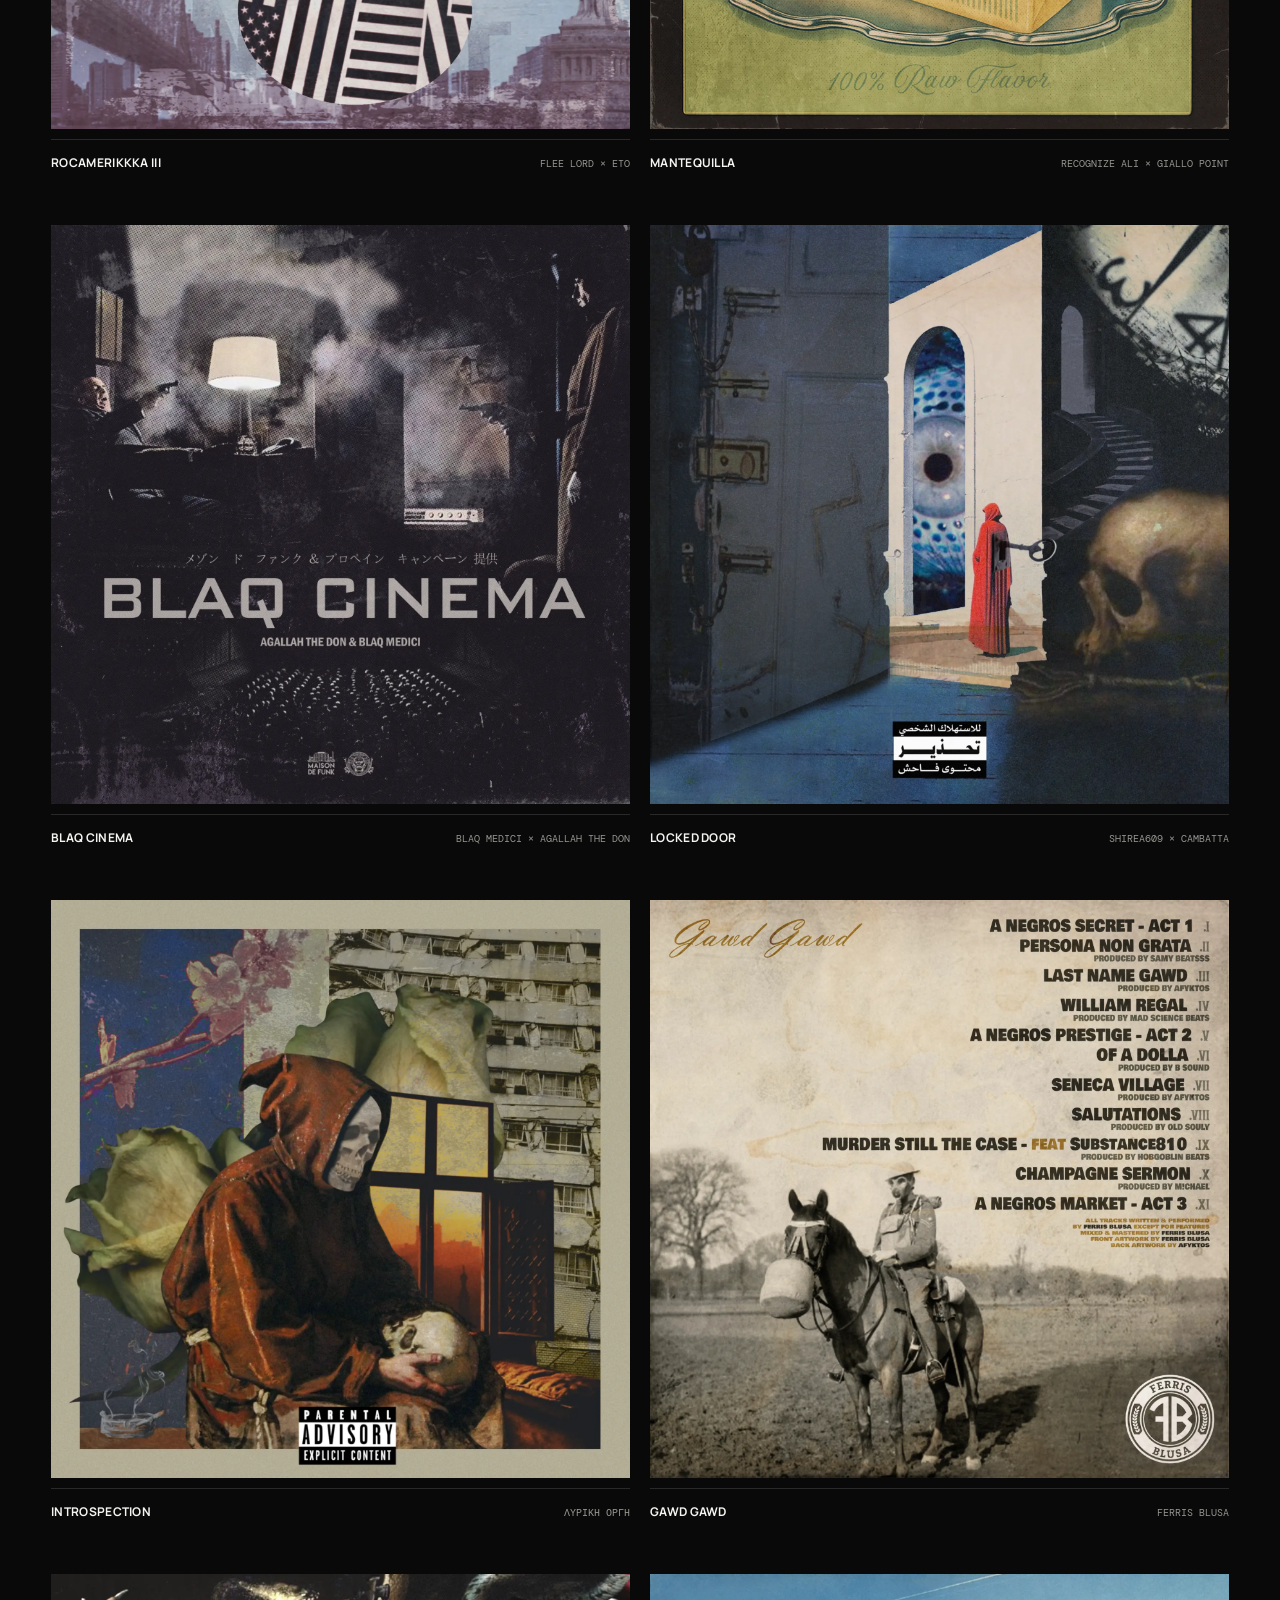
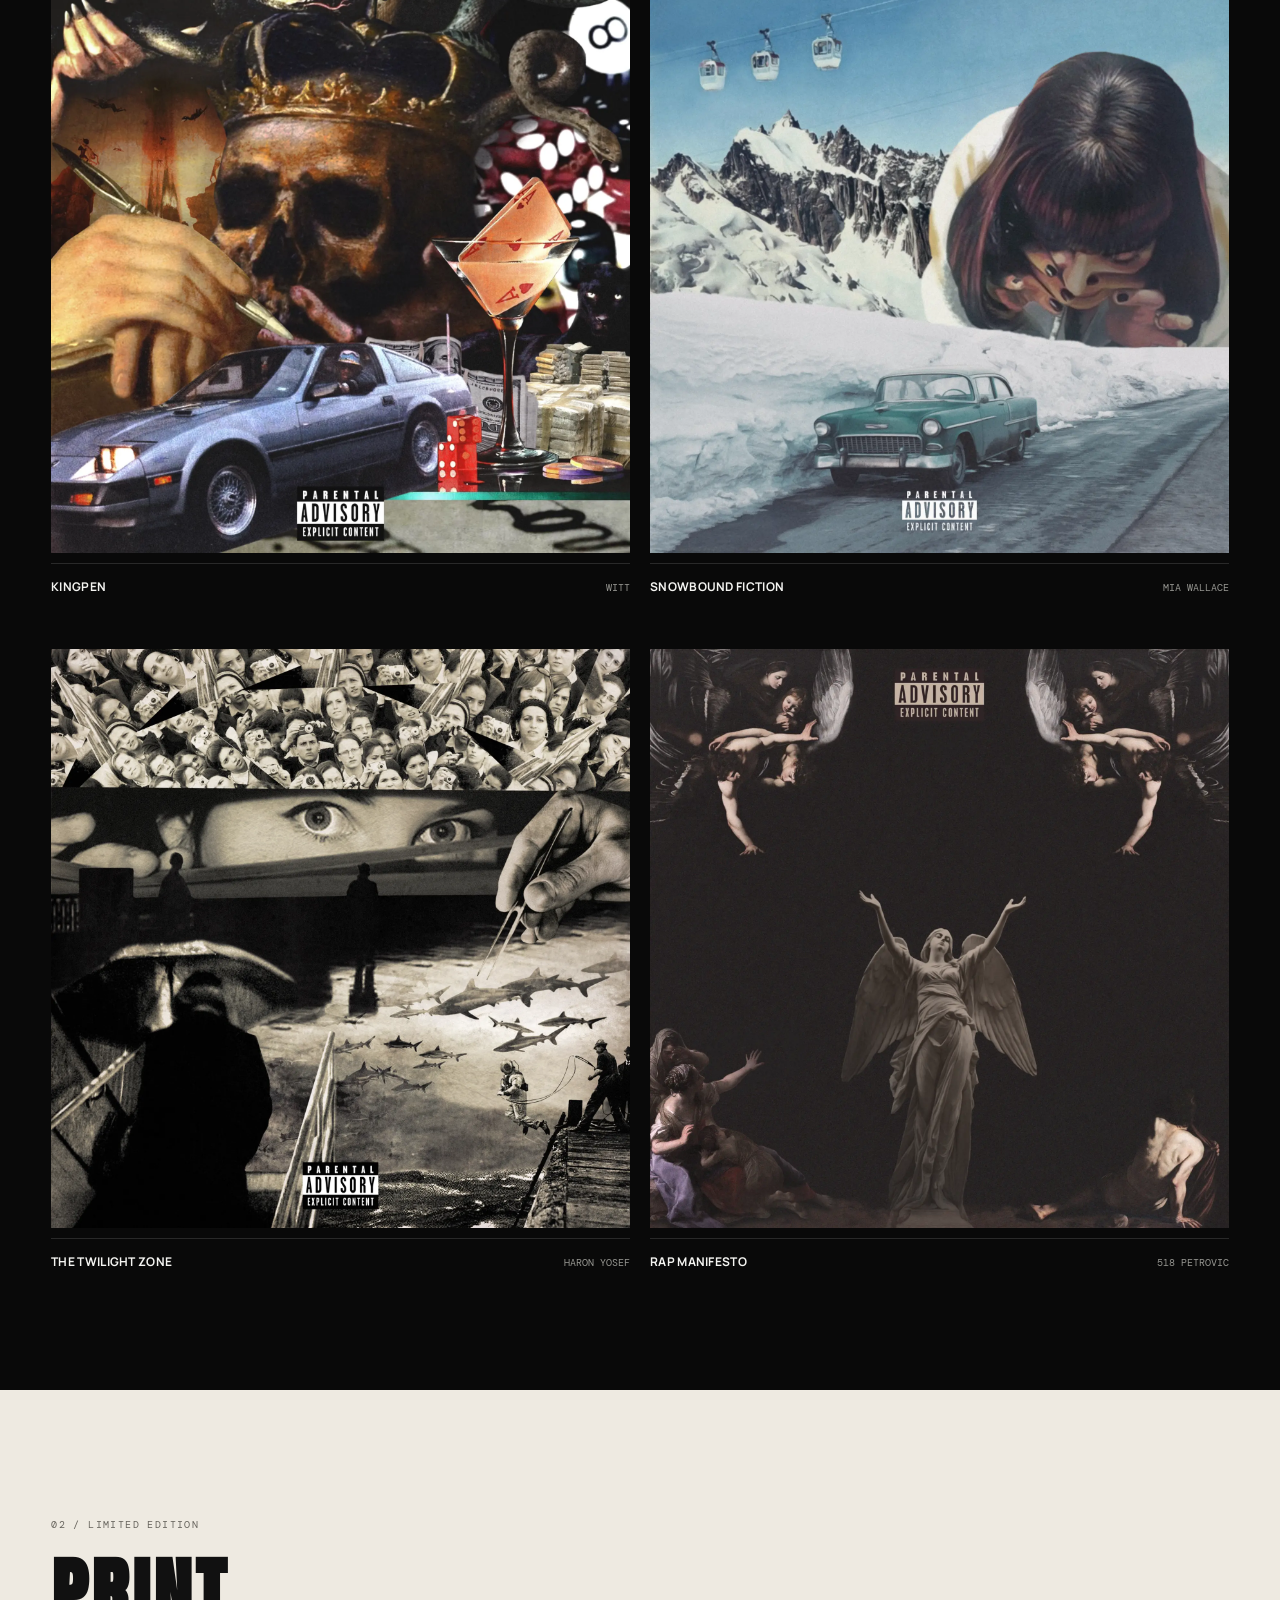
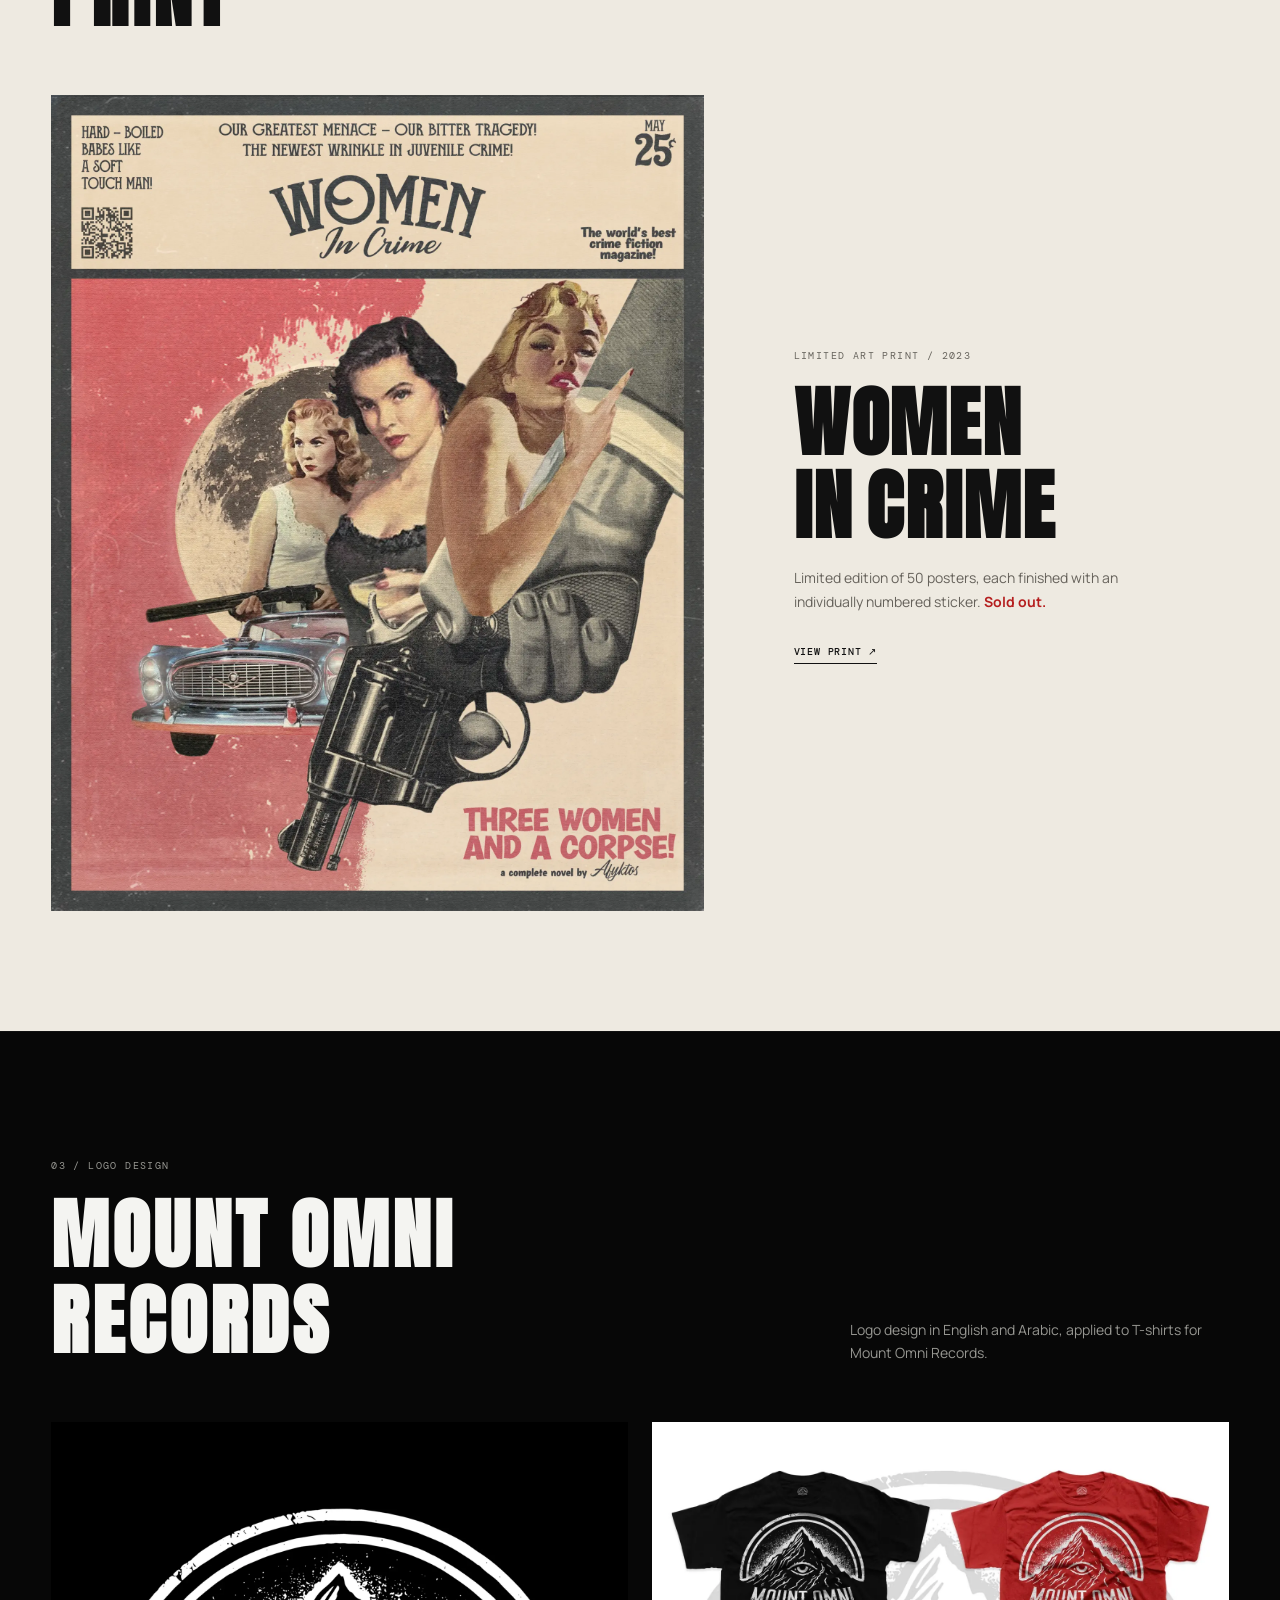
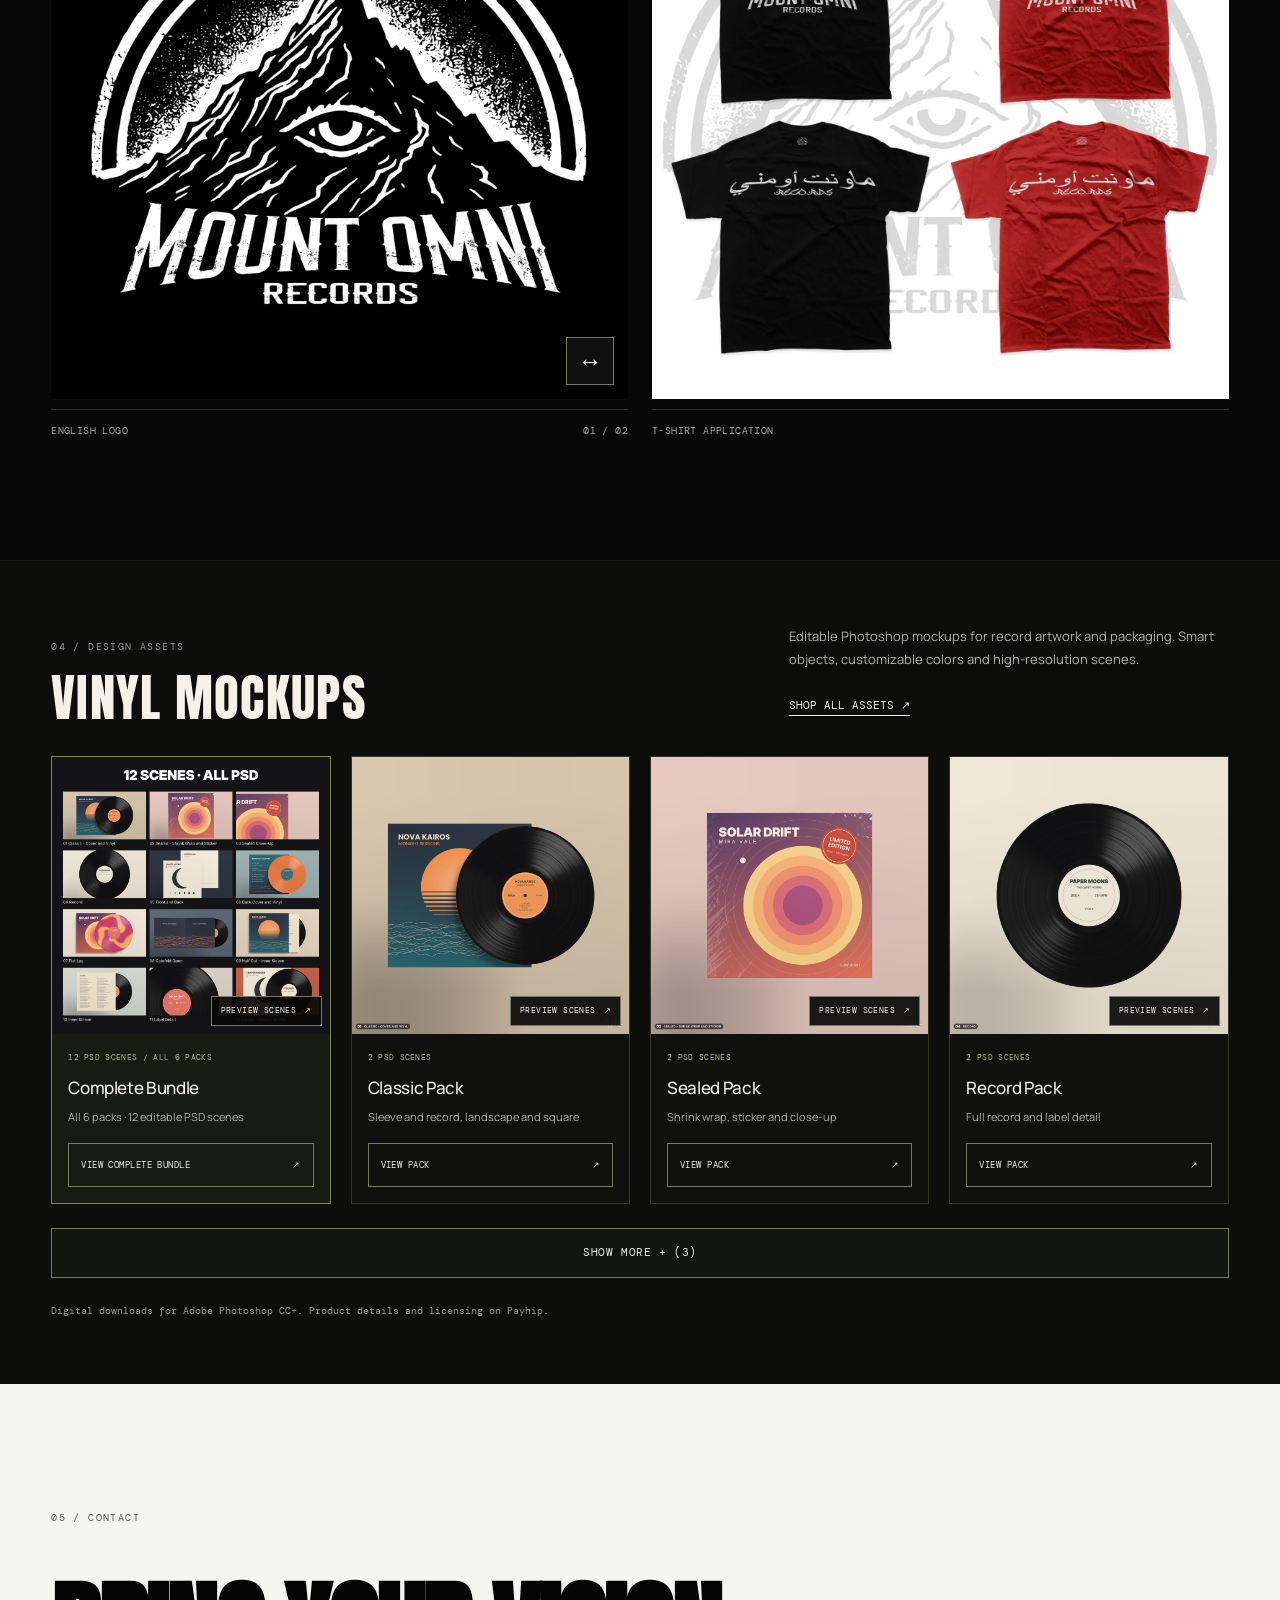
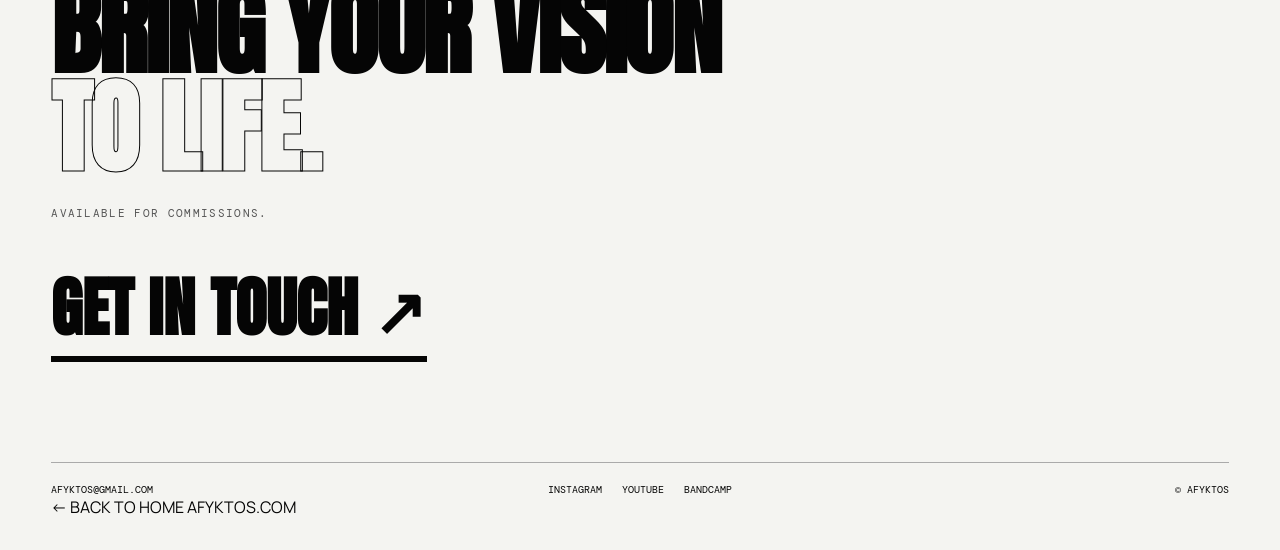
==== commit 6d4b3382: "Add Buy Assets navigation action" ====
--- a/index.html
+++ b/index.html
@@ -18,6 +18,6 @@
 <meta name="twitter:description" content="Art direction, cover artwork and packaging by Afyktos. Explore the portfolio and shop editable vinyl record mockup PSDs in the Design Assets collection.">
 <meta name="twitter:image" content="https://afyktos.com/art/assets/social-art-v3.jpg">
 <script type="application/ld+json">{"@context": "https://schema.org", "@type": "WebPage", "name": "Art & Design — Afyktos | Art Director", "url": "https://afyktos.com/art/", "description": "Art direction, cover artwork and packaging by Afyktos. Explore the portfolio and shop editable vinyl record mockup PSDs in the Design Assets collection.", "isPartOf": {"@type": "WebSite", "name": "Afyktos", "url": "https://afyktos.com/"}}</script>
-<link rel="stylesheet" href="../site.css?v=20261031c"><link rel="stylesheet" href="../polish.css?v=20261031e"><link rel="stylesheet" href="assets-shop.css?v=20261101-more"><script type="application/ld+json">{"@context":"https://schema.org","@type":"ItemList","name":"Afyktos Afyktos Vinyl Mockups — Design Assets","url":"https://afyktos.com/art/#design-assets","numberOfItems":7,"itemListElement":[{"@type":"ListItem","position":1,"name":"Afyktos Afyktos Vinyl Mockups — Complete Bundle","url":"https://payhip.com/b/FYS9B"},{"@type":"ListItem","position":2,"name":"Afyktos Afyktos Vinyl Mockups — Classic Pack","url":"https://payhip.com/b/g9BpW"},{"@type":"ListItem","position":3,"name":"Afyktos Afyktos Vinyl Mockups — Sealed Pack","url":"https://payhip.com/b/Ksf2I"},{"@type":"ListItem","position":4,"name":"Afyktos Afyktos Vinyl Mockups — Record Pack","url":"https://payhip.com/b/nb2yY"},{"@type":"ListItem","position":5,"name":"Afyktos Afyktos Vinyl Mockups — Front and Back Pack","url":"https://payhip.com/b/hOJeH"},{"@type":"ListItem","position":6,"name":"Afyktos Afyktos Vinyl Mockups — Flat Lay Pack","url":"https://payhip.com/b/U2i5E"},{"@type":"ListItem","position":7,"name":"Afyktos Afyktos Vinyl Mockups — Gatefold and Inner Sleeve Pack","url":"https://payhip.com/b/kS0bn"}]}</script><link rel="stylesheet" href="../studio.css?v=20261101"></head><body><a class="skip-link" href="#top">Skip to content</a><header class="site-header"><a aria-label="Afyktos home" class="brand" href="/"><img alt="Afyktos" decoding="async" fetchpriority="high" src="assets/l.webp"/></a><button aria-controls="main-nav" aria-expanded="false" class="menu-toggle" type="button">MENU</button><nav aria-label="Main navigation" id="main-nav"><a href="/">Home</a><a href="#covers">Covers</a><a href="#print">Print</a><a href="#identity">Identity</a><a href="#design-assets">Design Assets</a><a href="../music/">Music</a><a href="#contact">Contact</a></nav></header><main id="top"><section aria-labelledby="hero-title" class="hero"><div class="hero-topline"><p class="hero-kicker"><span></span> Independent art direction / Est. 2014</p></div><h1 id="hero-title">
+<link rel="stylesheet" href="../site.css?v=20261031c"><link rel="stylesheet" href="../polish.css?v=20261031e"><link rel="stylesheet" href="assets-shop.css?v=20261101-more"><script type="application/ld+json">{"@context":"https://schema.org","@type":"ItemList","name":"Afyktos Afyktos Vinyl Mockups — Design Assets","url":"https://afyktos.com/art/#design-assets","numberOfItems":7,"itemListElement":[{"@type":"ListItem","position":1,"name":"Afyktos Afyktos Vinyl Mockups — Complete Bundle","url":"https://payhip.com/b/FYS9B"},{"@type":"ListItem","position":2,"name":"Afyktos Afyktos Vinyl Mockups — Classic Pack","url":"https://payhip.com/b/g9BpW"},{"@type":"ListItem","position":3,"name":"Afyktos Afyktos Vinyl Mockups — Sealed Pack","url":"https://payhip.com/b/Ksf2I"},{"@type":"ListItem","position":4,"name":"Afyktos Afyktos Vinyl Mockups — Record Pack","url":"https://payhip.com/b/nb2yY"},{"@type":"ListItem","position":5,"name":"Afyktos Afyktos Vinyl Mockups — Front and Back Pack","url":"https://payhip.com/b/hOJeH"},{"@type":"ListItem","position":6,"name":"Afyktos Afyktos Vinyl Mockups — Flat Lay Pack","url":"https://payhip.com/b/U2i5E"},{"@type":"ListItem","position":7,"name":"Afyktos Afyktos Vinyl Mockups — Gatefold and Inner Sleeve Pack","url":"https://payhip.com/b/kS0bn"}]}</script><link rel="stylesheet" href="../studio.css?v=20261101-nav"></head><body><a class="skip-link" href="#top">Skip to content</a><header class="site-header"><a aria-label="Afyktos home" class="brand" href="/"><img alt="Afyktos" decoding="async" fetchpriority="high" src="assets/l.webp"/></a><button aria-controls="main-nav" aria-expanded="false" class="menu-toggle" type="button">MENU</button><nav aria-label="Main navigation" id="main-nav"><a href="/">Home</a><a href="#covers">Covers</a><a href="#print">Print</a><a href="#identity">Identity</a><a href="#design-assets">Design Assets</a><a href="../music/">Music</a><a href="#contact">Contact</a><a class="nav-shop" href="https://payhip.com/afyktos" target="_blank" rel="noopener noreferrer">BUY ASSETS ↗</a></nav></header><main id="top"><section aria-labelledby="hero-title" class="hero"><div class="hero-topline"><p class="hero-kicker"><span></span> Independent art direction / Est. 2014</p></div><h1 id="hero-title">
  INEVITABLE
  <em>BY DESIGN.</em></h1><div class="hero-bottom"><ul aria-label="Services" class="services"><li>Art direction</li><li>Cover artwork</li><li>Physical packaging</li><li>Print &amp; merchandise</li></ul></div><span aria-hidden="true" class="hero-mark">A</span></section><section class="section covers-section" id="covers"><header class="section-heading"><div><span class="eyebrow">01 / Selected work</span><h2>COVER<br/>ARTWORKS</h2></div></header><div class="cover-grid"><article class="project" data-description="Art direction, front and back cover design, vinyl and CD packaging, OBI editions and merchandise for Flee Lord × Eto’s third RocAmeriKKKa album." data-gallery="assets/rocamerikkka/adeb134ed.webp|assets/rocamerikkka/a91126e40.webp|assets/rocamerikkka/ad1e680e2.webp|assets/rocamerikkka/ad86aa60e.webp|assets/rocamerikkka/ac105f1e0.webp|assets/rocamerikkka/a068603b3.webp|assets/rocamerikkka/a7e48f3aa.webp|assets/rocamerikkka/adfd2fadb.webp" data-hover="assets/rocamerikkka/adeb134ed.webp|assets/rocamerikkka/ac105f1e0.webp|assets/rocamerikkka/a7e48f3aa.webp" data-meta="Flee Lord × Eto · Full campaign · 2025" data-title="RocAmeriKKKa III" tabindex="0"><div class="project-image"><img alt="RocAmeriKKKa III cover artwork" decoding="async" loading="lazy" src="assets/rocamerikkka/adeb134ed.webp"/><span class="hover-label">VIEW PROJECT ↗</span></div><div class="project-caption" data-index="01"><h3>RocAmeriKKKa III</h3><p>Flee Lord × Eto</p></div></article><article class="project" data-description="Cover artwork, back cover and physical edition concepts for Recognize Ali and Giallo Point." data-gallery="assets/mantequilla/adeb134ed.webp|assets/mantequilla/a91126e40.webp|assets/mantequilla/a308da11a.webp|assets/mantequilla/a7345ade9.webp|assets/mantequilla/ac105f1e0.webp|assets/mantequilla/a068603b3.webp" data-hover="assets/mantequilla/adeb134ed.webp|assets/mantequilla/a308da11a.webp|assets/mantequilla/ac105f1e0.webp" data-meta="Recognize Ali × Giallo Point · Full visual system" data-title="Mantequilla" tabindex="0"><div class="project-image"><img alt="Mantequilla cover artwork" decoding="async" loading="lazy" src="assets/mantequilla/adeb134ed.webp"/><span class="hover-label">VIEW PROJECT ↗</span></div><div class="project-caption" data-index="02"><h3>Mantequilla</h3><p>Recognize Ali × Giallo Point</p></div></article><article class="project" data-description="Cover artwork and physical edition concepts for Blaq Medici and Agallah The Don." data-gallery="assets/blaq-cinema/adeb134ed.webp|assets/blaq-cinema/ade2ebde3.webp|assets/blaq-cinema/aa042ff6e.webp|assets/blaq-cinema/a1a841b61.webp" data-hover="assets/blaq-cinema/adeb134ed.webp|assets/blaq-cinema/ade2ebde3.webp|assets/blaq-cinema/aa042ff6e.webp" data-meta="Blaq Medici × Agallah The Don · Full visual system" data-title="Blaq Cinema" tabindex="0"><div class="project-image"><img alt="Blaq Cinema cover artwork" decoding="async" loading="lazy" src="assets/blaq-cinema/adeb134ed.webp"/><span class="hover-label">VIEW PROJECT ↗</span></div><div class="project-caption" data-index="03"><h3>Blaq Cinema</h3><p>Blaq Medici × Agallah The Don</p></div></article><article class="project" data-description="Cover artwork and physical release concepts for Shirea609 × Cambatta." data-gallery="assets/locked-door/adeb134ed.webp|assets/locked-door/ade2ebde3.webp|assets/locked-door/a1a841b61.webp|assets/locked-door/a0d9d69a9.webp" data-hover="assets/locked-door/adeb134ed.webp|assets/locked-door/ade2ebde3.webp|assets/locked-door/a0d9d69a9.webp" data-meta="Shirea609 × Cambatta · Cover &amp; physical concepts" data-title="Locked Door" tabindex="0"><div class="project-image"><img alt="Locked Door cover artwork" decoding="async" loading="lazy" src="assets/locked-door/adeb134ed.webp"/><span class="hover-label">VIEW PROJECT ↗</span></div><div class="project-caption" data-index="04"><h3>Locked Door</h3><p>Shirea609 × Cambatta</p></div></article><article class="project" data-description="Cover artwork and physical edition concepts created for ΛΥΡΙΚΗ ΟΡΓΗ." data-gallery="assets/introspection/a223bb5ca.webp|assets/introspection/ade2ebde3.webp|assets/introspection/a1a841b61.webp|assets/introspection/a0d9d69a9.webp" data-hover="assets/introspection/a223bb5ca.webp|assets/introspection/ade2ebde3.webp|assets/introspection/a0d9d69a9.webp" data-meta="ΛΥΡΙΚΗ ΟΡΓΗ · Cover &amp; physical concepts" data-title="Introspection" tabindex="0"><div class="project-image"><img alt="Introspection cover artwork for ΛΥΡΙΚΗ ΟΡΓΗ" decoding="async" loading="lazy" src="assets/introspection/a223bb5ca.webp"/><span class="hover-label">VIEW PROJECT ↗</span></div><div class="project-caption" data-index="05"><h3>Introspection</h3><p>ΛΥΡΙΚΗ ΟΡΓΗ</p></div></article><article class="project" data-description="Back cover and tracklist design, extended into physical edition concepts for Ferris Blusa's Gawd Gawd. Front cover by Ferris Blusa." data-gallery="assets/gawd-gawd/a91126e40.webp|assets/gawd-gawd/ade2ebde3.webp|assets/gawd-gawd/a1a841b61.webp|assets/gawd-gawd/aa042ff6e.webp|assets/gawd-gawd/adeb134ed.webp" data-hover="assets/gawd-gawd/a91126e40.webp|assets/gawd-gawd/ade2ebde3.webp|assets/gawd-gawd/aa042ff6e.webp" data-meta="Ferris Blusa · Back cover &amp; physical concepts" data-title="Gawd Gawd" tabindex="0"><div class="project-image"><img alt="Gawd Gawd back cover design" decoding="async" loading="lazy" src="assets/gawd-gawd/a91126e40.webp"/><span class="hover-label">VIEW PROJECT ↗</span></div><div class="project-caption" data-index="06"><h3>Gawd Gawd</h3><p>Ferris Blusa</p></div></article><article class="project" data-description="Cover artwork and physical edition concepts for Witt." data-gallery="assets/kingpen/adeb134ed.webp|assets/kingpen/ade2ebde3.webp|assets/kingpen/a1a841b61.webp|assets/kingpen/aa042ff6e.webp" data-hover="assets/kingpen/adeb134ed.webp|assets/kingpen/ade2ebde3.webp|assets/kingpen/a1a841b61.webp" data-meta="Witt · Cover &amp; physical concepts" data-title="Kingpen" tabindex="0"><div class="project-image"><img alt="Kingpen cover artwork for Witt" decoding="async" loading="lazy" src="assets/kingpen/adeb134ed.webp"/><span class="hover-label">VIEW PROJECT ↗</span></div><div class="project-caption" data-index="07"><h3>Kingpen</h3><p>Witt</p></div></article><article class="project" data-description="Snowbound Fiction — cover artwork expanded into vinyl, cassette and CD concepts." data-gallery="assets/snowbound-fiction/adeb134ed.webp|assets/snowbound-fiction/ade2ebde3.webp|assets/snowbound-fiction/a1a841b61.webp|assets/snowbound-fiction/aa042ff6e.webp" data-hover="assets/snowbound-fiction/adeb134ed.webp|assets/snowbound-fiction/ade2ebde3.webp|assets/snowbound-fiction/aa042ff6e.webp" data-meta="MIA WALLACE · Cover &amp; physical concepts" data-title="Snowbound Fiction" tabindex="0"><div class="project-image"><img alt="Snowbound Fiction cover artwork" decoding="async" loading="lazy" src="assets/snowbound-fiction/adeb134ed.webp"/><span class="hover-label">VIEW PROJECT ↗</span></div><div class="project-caption" data-index="08"><h3>Snowbound Fiction</h3><p>MIA WALLACE</p></div></article><article class="project" data-description="Cover artwork expanded into vinyl, CD and cassette concepts for Haron Yosef." data-gallery="assets/twilight-zone/adeb134ed.webp|assets/twilight-zone/ade2ebde3.webp|assets/twilight-zone/a1a841b61.webp|assets/twilight-zone/a0d9d69a9.webp" data-hover="assets/twilight-zone/adeb134ed.webp|assets/twilight-zone/ade2ebde3.webp|assets/twilight-zone/a1a841b61.webp" data-meta="Haron Yosef · Cover &amp; physical editions" data-title="The Twilight Zone" tabindex="0"><div class="project-image"><img alt="The Twilight Zone cover artwork" decoding="async" loading="lazy" src="assets/twilight-zone/adeb134ed.webp"/><span class="hover-label">VIEW PROJECT ↗</span></div><div class="project-caption" data-index="09"><h3>The Twilight Zone</h3><p>Haron Yosef</p></div></article><article class="project" data-description="Cover artwork expanded into vinyl, CD and cassette editions for 518 Petrovic." data-gallery="assets/rap-manifesto/adeb134ed.webp|assets/rap-manifesto/a91126e40.webp|assets/rap-manifesto/a308da11a.webp|assets/rap-manifesto/a7345ade9.webp|assets/rap-manifesto/ac105f1e0.webp|assets/rap-manifesto/a068603b3.webp|assets/rap-manifesto/aa042ff6e.webp" data-hover="assets/rap-manifesto/adeb134ed.webp|assets/rap-manifesto/a308da11a.webp|assets/rap-manifesto/ac105f1e0.webp" data-meta="518 Petrovic · Cover &amp; physical editions" data-title="Rap Manifesto" tabindex="0"><div class="project-image"><img alt="Rap Manifesto cover artwork for 518 Petrovic" decoding="async" loading="lazy" src="assets/rap-manifesto/adeb134ed.webp"/><span class="hover-label">VIEW PROJECT ↗</span></div><div class="project-caption" data-index="10"><h3>Rap Manifesto</h3><p>518 Petrovic</p></div></article></div></section><section class="section print-section" id="print"><header class="section-heading"><div><span class="eyebrow">02 / Limited edition</span><h2>PRINT</h2></div></header><div class="print-layout"><button aria-label="View Women in Crime poster" class="print-art gallery-trigger" data-description="Limited edition of 50 posters, each finished with an individually numbered sticker. Sold out." data-gallery="assets/print/a3c575d23.webp" data-meta="Limited art print · 2023" data-title="Women in Crime" type="button"><img alt="Women in Crime limited art print" decoding="async" loading="lazy" src="assets/print/a3c575d23.webp"/></button><div class="print-copy"><span class="eyebrow">Limited art print / 2023</span><h3>WOMEN<br/>IN CRIME</h3><p>Limited edition of 50 posters, each finished with an individually numbered sticker. <strong class="sold-out">Sold out.</strong></p><button class="text-button print-open" type="button">VIEW PRINT ↗</button></div></div></section><section class="section identity-section" id="identity"><header class="section-heading"><div><span class="eyebrow">03 / Logo design</span><h2>MOUNT OMNI<br/>RECORDS</h2></div><p>Logo design in English and Arabic, applied to T-shirts for Mount Omni Records.</p></header><div class="omni-grid"><figure><div class="omni-logo-stage"><img id="omni-logo" alt="Mount Omni Records English logo" decoding="async" loading="lazy" src="assets/mount-omni/ac322b748.webp"/><button class="omni-switch" type="button" aria-label="Switch between English and Arabic logo" aria-controls="omni-logo"><span aria-hidden="true">↔</span></button></div><figcaption class="omni-caption"><span id="omni-language" aria-live="polite">ENGLISH LOGO</span><span>01 / 02</span></figcaption></figure><figure><div class="omni-apparel"><img alt="Mount Omni Records logo applied to black and red T-shirts" decoding="async" loading="lazy" src="assets/mount-omni/a916ce1cd.webp"/></div><figcaption class="omni-caption">T-SHIRT APPLICATION</figcaption></figure></div></section><section class="section design-assets" id="design-assets" aria-labelledby="assets-title"><header class="assets-heading"><div><span class="eyebrow">04 / Design assets</span><h2 id="assets-title">VINYL MOCKUPS</h2></div><div class="assets-intro"><p>Editable Photoshop mockups for record artwork and packaging. Smart objects, customizable colors and high-resolution scenes.</p><a href="https://payhip.com/afyktos" target="_blank" rel="noopener noreferrer">SHOP ALL ASSETS ↗</a></div></header><div class="asset-grid" id="asset-products"><article class="asset-card"><button class="asset-preview gallery-trigger " type="button" aria-label="Preview Afyktos Vinyl Mockups — Complete Bundle" data-title="Afyktos Vinyl Mockups — Complete Bundle" data-meta="Afyktos Vinyl Mockups / Complete Bundle / 12 PSD scenes" data-description="All 12 vinyl record mockup scenes across the six Afyktos Vinyl Mockups packs. Editable PSDs with smart objects, adjustable colors and separate lighting layers." data-gallery="assets/design-assets/bundle-payhip-1.jpg|assets/design-assets/bundle-payhip-2.jpg|assets/design-assets/bundle-payhip-3.jpg|assets/design-assets/bundle-payhip-4.jpg|assets/design-assets/bundle-payhip-5.jpg|assets/design-assets/bundle-payhip-6.jpg|assets/design-assets/bundle-payhip-7.jpg|assets/design-assets/bundle-payhip-8.jpg|assets/design-assets/bundle-payhip-9.jpg"><img src="assets/design-assets/bundle-payhip-2.jpg" alt="Afyktos Vinyl Mockups — Complete Bundle — vinyl mockup preview" width="2000" height="2000" loading="lazy" decoding="async"><span class="asset-preview-label">PREVIEW SCENES <span aria-hidden="true">↗</span></span></button><div class="asset-card-body"><div class="asset-card-kicker"><span>12 PSD SCENES / ALL 6 PACKS</span></div><h3>Complete Bundle</h3><p>All 6 packs · 12 editable PSD scenes</p><a class="asset-buy" href="https://payhip.com/b/FYS9B" target="_blank" rel="noopener noreferrer">VIEW COMPLETE BUNDLE <span aria-hidden="true">↗</span></a></div></article><article class="asset-card"><button class="asset-preview gallery-trigger " type="button" aria-label="Preview Classic Pack" data-title="Classic Pack" data-meta="Afyktos Vinyl Mockups / 2 PSD scenes" data-description="The essential sleeve-and-record presentation, in landscape and square compositions. A clean starting point for album announcements and artwork portfolios." data-gallery="assets/design-assets/classic-payhip-1.jpg|assets/design-assets/classic-payhip-2.jpg|assets/design-assets/classic-payhip-3.jpg|assets/design-assets/classic-payhip-4.jpg|assets/design-assets/classic-payhip-5.jpg|assets/design-assets/classic-payhip-6.jpg|assets/design-assets/classic-payhip-7.jpg"><img src="assets/design-assets/classic-payhip-2.jpg" alt="Classic Pack — vinyl mockup preview" width="2000" height="2000" loading="lazy" decoding="async"><span class="asset-preview-label">PREVIEW SCENES <span aria-hidden="true">↗</span></span></button><div class="asset-card-body"><div class="asset-card-kicker"><span>2 PSD SCENES</span></div><h3>Classic Pack</h3><p>Sleeve and record, landscape and square</p><a class="asset-buy" href="https://payhip.com/b/g9BpW" target="_blank" rel="noopener noreferrer">VIEW PACK <span aria-hidden="true">↗</span></a></div></article><article class="asset-card"><button class="asset-preview gallery-trigger " type="button" aria-label="Preview Sealed Pack" data-title="Sealed Pack" data-meta="Afyktos Vinyl Mockups / 2 PSD scenes" data-description="Present your release as a freshly sealed record. Shrink-wrap texture, a hype sticker and a close-up scene bring the packaging details into focus." data-gallery="assets/design-assets/sealed-payhip-1.jpg|assets/design-assets/sealed-payhip-2.jpg|assets/design-assets/sealed-payhip-3.jpg|assets/design-assets/sealed-payhip-4.jpg|assets/design-assets/sealed-payhip-5.jpg|assets/design-assets/sealed-payhip-6.jpg|assets/design-assets/sealed-payhip-7.jpg"><img src="assets/design-assets/sealed-payhip-2.jpg" alt="Sealed Pack — vinyl mockup preview" width="2000" height="2000" loading="lazy" decoding="async"><span class="asset-preview-label">PREVIEW SCENES <span aria-hidden="true">↗</span></span></button><div class="asset-card-body"><div class="asset-card-kicker"><span>2 PSD SCENES</span></div><h3>Sealed Pack</h3><p>Shrink wrap, sticker and close-up</p><a class="asset-buy" href="https://payhip.com/b/Ksf2I" target="_blank" rel="noopener noreferrer">VIEW PACK <span aria-hidden="true">↗</span></a></div></article><article class="asset-card"><button class="asset-preview gallery-trigger " type="button" aria-label="Preview Record Pack" data-title="Record Pack" data-meta="Afyktos Vinyl Mockups / 2 PSD scenes" data-description="Put the record itself in the spotlight. A full-disc view and a detailed label close-up showcase your label artwork, vinyl color and groove detail." data-gallery="assets/design-assets/record-payhip-1.jpg|assets/design-assets/record-payhip-2.jpg|assets/design-assets/record-payhip-3.jpg|assets/design-assets/record-payhip-4.jpg|assets/design-assets/record-payhip-5.jpg|assets/design-assets/record-payhip-6.jpg|assets/design-assets/record-payhip-7.jpg"><img src="assets/design-assets/record-payhip-2.jpg" alt="Record Pack — vinyl mockup preview" width="2000" height="2000" loading="lazy" decoding="async"><span class="asset-preview-label">PREVIEW SCENES <span aria-hidden="true">↗</span></span></button><div class="asset-card-body"><div class="asset-card-kicker"><span>2 PSD SCENES</span></div><h3>Record Pack</h3><p>Full record and label detail</p><a class="asset-buy" href="https://payhip.com/b/nb2yY" target="_blank" rel="noopener noreferrer">VIEW PACK <span aria-hidden="true">↗</span></a></div></article><article class="asset-card asset-extra" hidden><button class="asset-preview gallery-trigger " type="button" aria-label="Preview Front and Back Pack" data-title="Front and Back Pack" data-meta="Afyktos Vinyl Mockups / 2 PSD scenes" data-description="Show the complete sleeve design, from front artwork to the tracklist. Includes paired covers and a back-cover composition with the record." data-gallery="assets/design-assets/front-back-payhip-1.jpg|assets/design-assets/front-back-payhip-2.jpg|assets/design-assets/front-back-payhip-3.jpg|assets/design-assets/front-back-payhip-4.jpg|assets/design-assets/front-back-payhip-5.jpg|assets/design-assets/front-back-payhip-6.jpg|assets/design-assets/front-back-payhip-7.jpg"><img src="assets/design-assets/front-back-payhip-2.jpg" alt="Front and Back Pack — vinyl mockup preview" width="2000" height="2000" loading="lazy" decoding="async"><span class="asset-preview-label">PREVIEW SCENES <span aria-hidden="true">↗</span></span></button><div class="asset-card-body"><div class="asset-card-kicker"><span>2 PSD SCENES</span></div><h3>Front and Back Pack</h3><p>Front, back and vinyl compositions</p><a class="asset-buy" href="https://payhip.com/b/hOJeH" target="_blank" rel="noopener noreferrer">VIEW PACK <span aria-hidden="true">↗</span></a></div></article><article class="asset-card asset-extra" hidden><button class="asset-preview gallery-trigger " type="button" aria-label="Preview Flat Lay Pack" data-title="Flat Lay Pack" data-meta="Afyktos Vinyl Mockups / 2 PSD scenes" data-description="Build a top-down presentation of your release. Pair the cover with the vinyl, or reveal the printed inner sleeve with the record halfway out." data-gallery="assets/design-assets/flat-lay-payhip-1.jpg|assets/design-assets/flat-lay-payhip-2.jpg|assets/design-assets/flat-lay-payhip-3.jpg|assets/design-assets/flat-lay-payhip-4.jpg|assets/design-assets/flat-lay-payhip-5.jpg|assets/design-assets/flat-lay-payhip-6.jpg|assets/design-assets/flat-lay-payhip-7.jpg"><img src="assets/design-assets/flat-lay-payhip-2.jpg" alt="Flat Lay Pack — vinyl mockup preview" width="2000" height="2000" loading="lazy" decoding="async"><span class="asset-preview-label">PREVIEW SCENES <span aria-hidden="true">↗</span></span></button><div class="asset-card-body"><div class="asset-card-kicker"><span>2 PSD SCENES</span></div><h3>Flat Lay Pack</h3><p>Top-down cover and inner sleeve</p><a class="asset-buy" href="https://payhip.com/b/U2i5E" target="_blank" rel="noopener noreferrer">VIEW PACK <span aria-hidden="true">↗</span></a></div></article><article class="asset-card asset-extra" hidden><button class="asset-preview gallery-trigger " type="button" aria-label="Preview Gatefold and Inner Sleeve Pack" data-title="Gatefold and Inner Sleeve Pack" data-meta="Afyktos Vinyl Mockups / 2 PSD scenes" data-description="Give the inside artwork its own moment. An open gatefold and a printed inner sleeve show how the visual identity carries through the entire release." data-gallery="assets/design-assets/gatefold-payhip-1.jpg|assets/design-assets/gatefold-payhip-2.jpg|assets/design-assets/gatefold-payhip-3.jpg|assets/design-assets/gatefold-payhip-4.jpg|assets/design-assets/gatefold-payhip-5.jpg|assets/design-assets/gatefold-payhip-6.jpg|assets/design-assets/gatefold-payhip-7.jpg"><img src="assets/design-assets/gatefold-payhip-2.jpg" alt="Gatefold and Inner Sleeve Pack — vinyl mockup preview" width="2000" height="2000" loading="lazy" decoding="async"><span class="asset-preview-label">PREVIEW SCENES <span aria-hidden="true">↗</span></span></button><div class="asset-card-body"><div class="asset-card-kicker"><span>2 PSD SCENES</span></div><h3>Gatefold and Inner Sleeve Pack</h3><p>Open gatefold and printed inner sleeve</p><a class="asset-buy" href="https://payhip.com/b/kS0bn" target="_blank" rel="noopener noreferrer">VIEW PACK <span aria-hidden="true">↗</span></a></div></article></div><button class="assets-more" type="button" aria-expanded="false" aria-controls="asset-products">SHOW MORE + (3)</button><p class="assets-footnote">Digital downloads for Adobe Photoshop CC+. Product details and licensing on Payhip.</p></section><section class="contact" id="contact"><span class="eyebrow">05 / Contact</span><h2>BRING YOUR VISION<br/><em>TO LIFE.</em></h2><p class="contact-intro">AVAILABLE FOR COMMISSIONS.</p><a class="email-link" href="mailto:afyktos@gmail.com?subject=Project%20inquiry%20%E2%80%94%20Afyktos">GET IN TOUCH ↗</a><footer class="contact-footer"><a href="mailto:afyktos@gmail.com">afyktos@gmail.com</a><div><a href="https://instagram.com/afyktos_kvl" rel="noreferrer" target="_blank">Instagram</a><a href="https://youtube.com/@afyktos" rel="noreferrer" target="_blank">YouTube</a><a href="https://afyktos.bandcamp.com" rel="noreferrer" target="_blank">Bandcamp</a></div><span>© Afyktos</span></footer><div class="return-home"><a href="/" aria-label="Back to Afyktos home"><span aria-hidden="true">←</span> BACK TO HOME <span class="return-home-domain">AFYKTOS.COM</span></a></div></section></main><dialog aria-labelledby="modal-title" class="project-modal"><div class="modal-header"><span class="modal-count"></span><button aria-label="Close project" class="modal-close" type="button">CLOSE ×</button></div><div class="modal-viewer"><button aria-label="Previous image" class="modal-arrow modal-prev" type="button">←</button><img alt="" class="modal-main" src=""/><button aria-label="Next image" class="modal-arrow modal-next" type="button">→</button></div><div class="modal-copy"><div><h2 id="modal-title"></h2><p class="modal-meta"></p></div><p class="modal-description"></p></div><div aria-label="Project gallery" class="modal-thumbs"></div></dialog><script src="identity.js?v=20261101-more"></script><script src="x.js"></script><script src="../site.js?v=20261031c"></script></body></html>
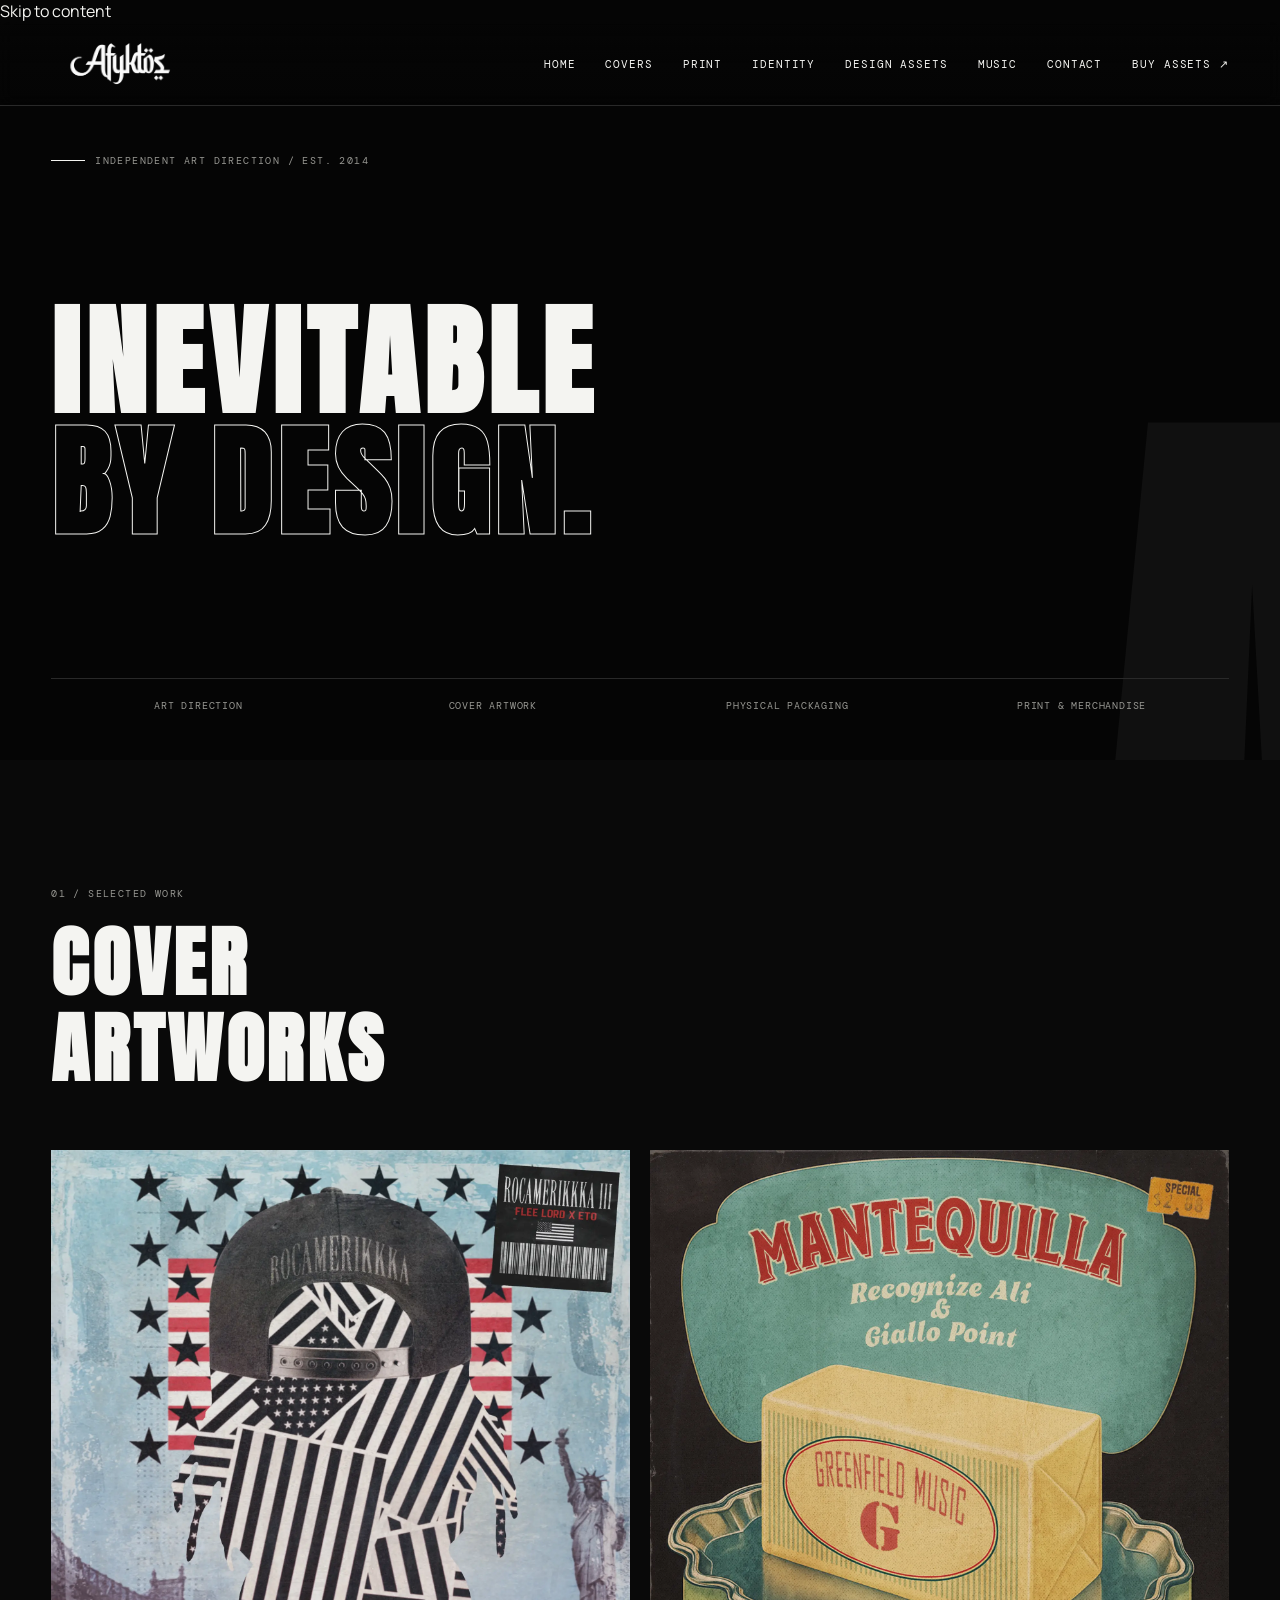
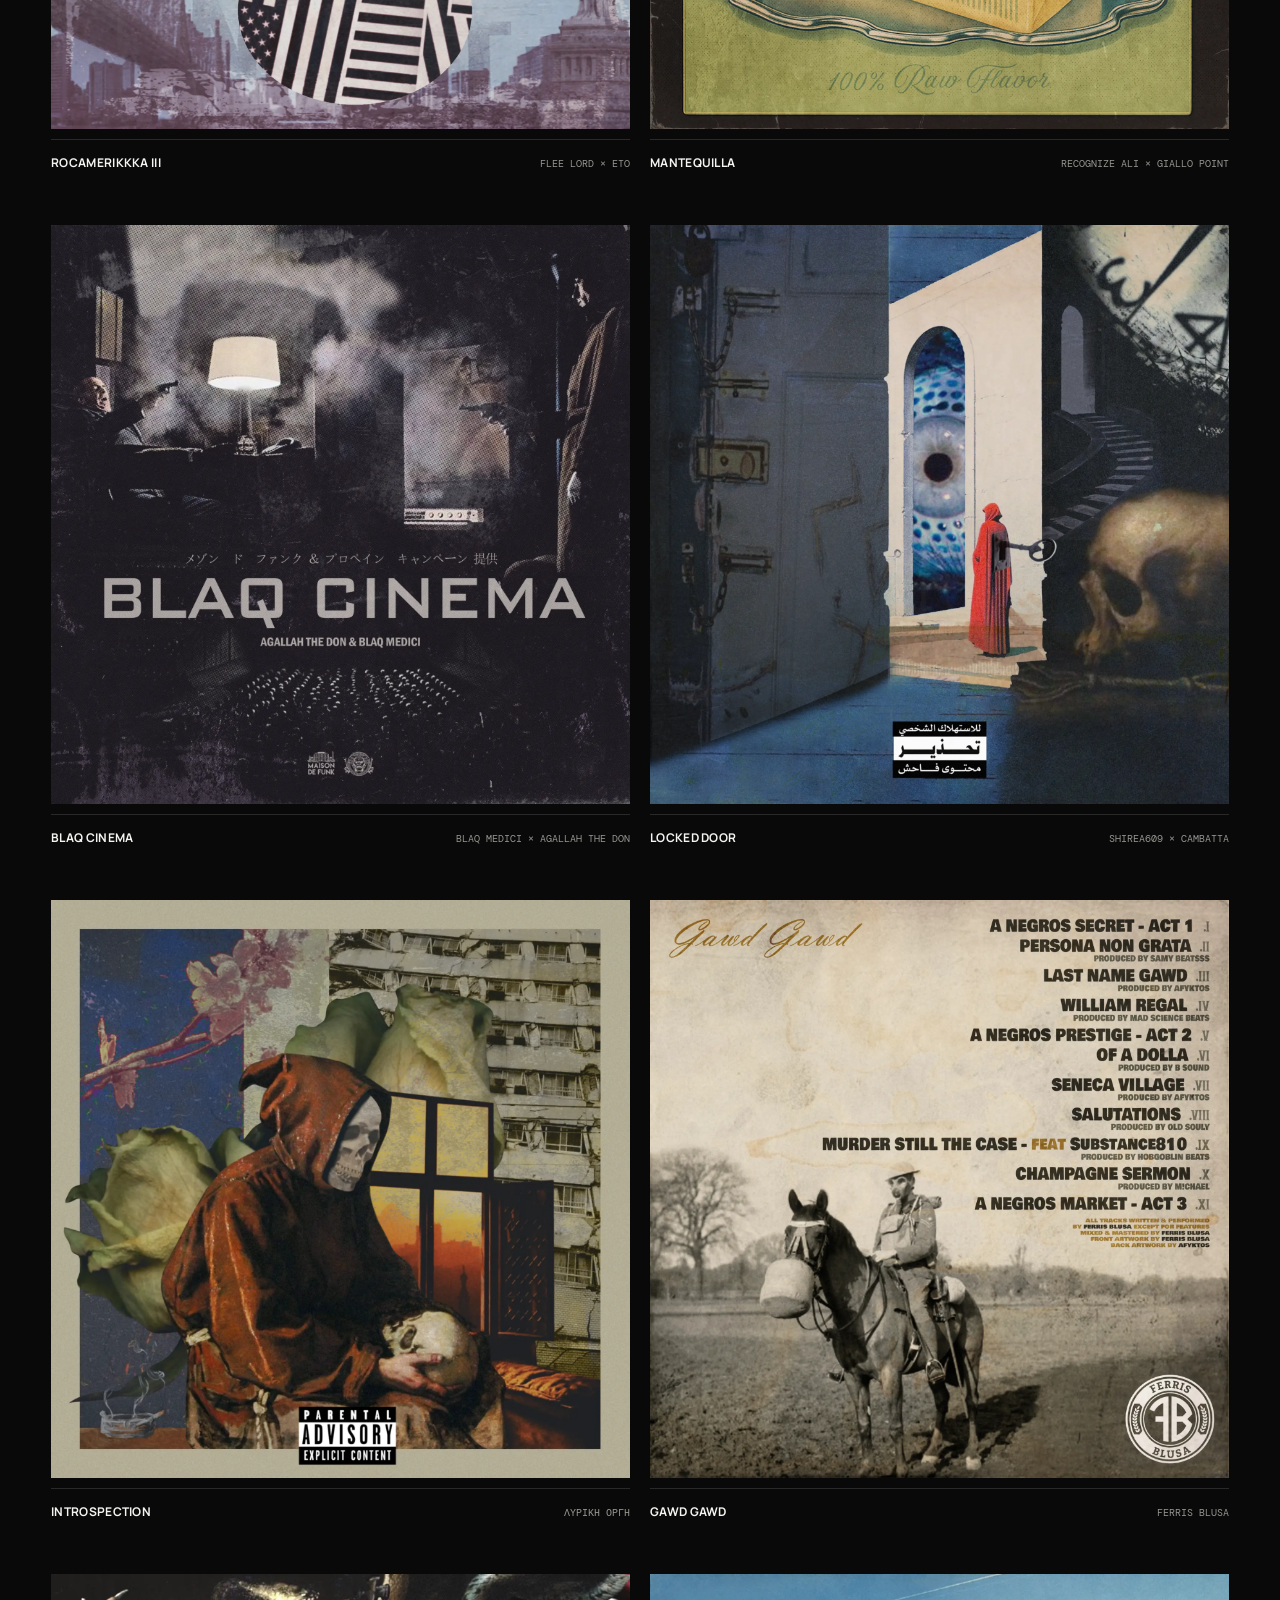
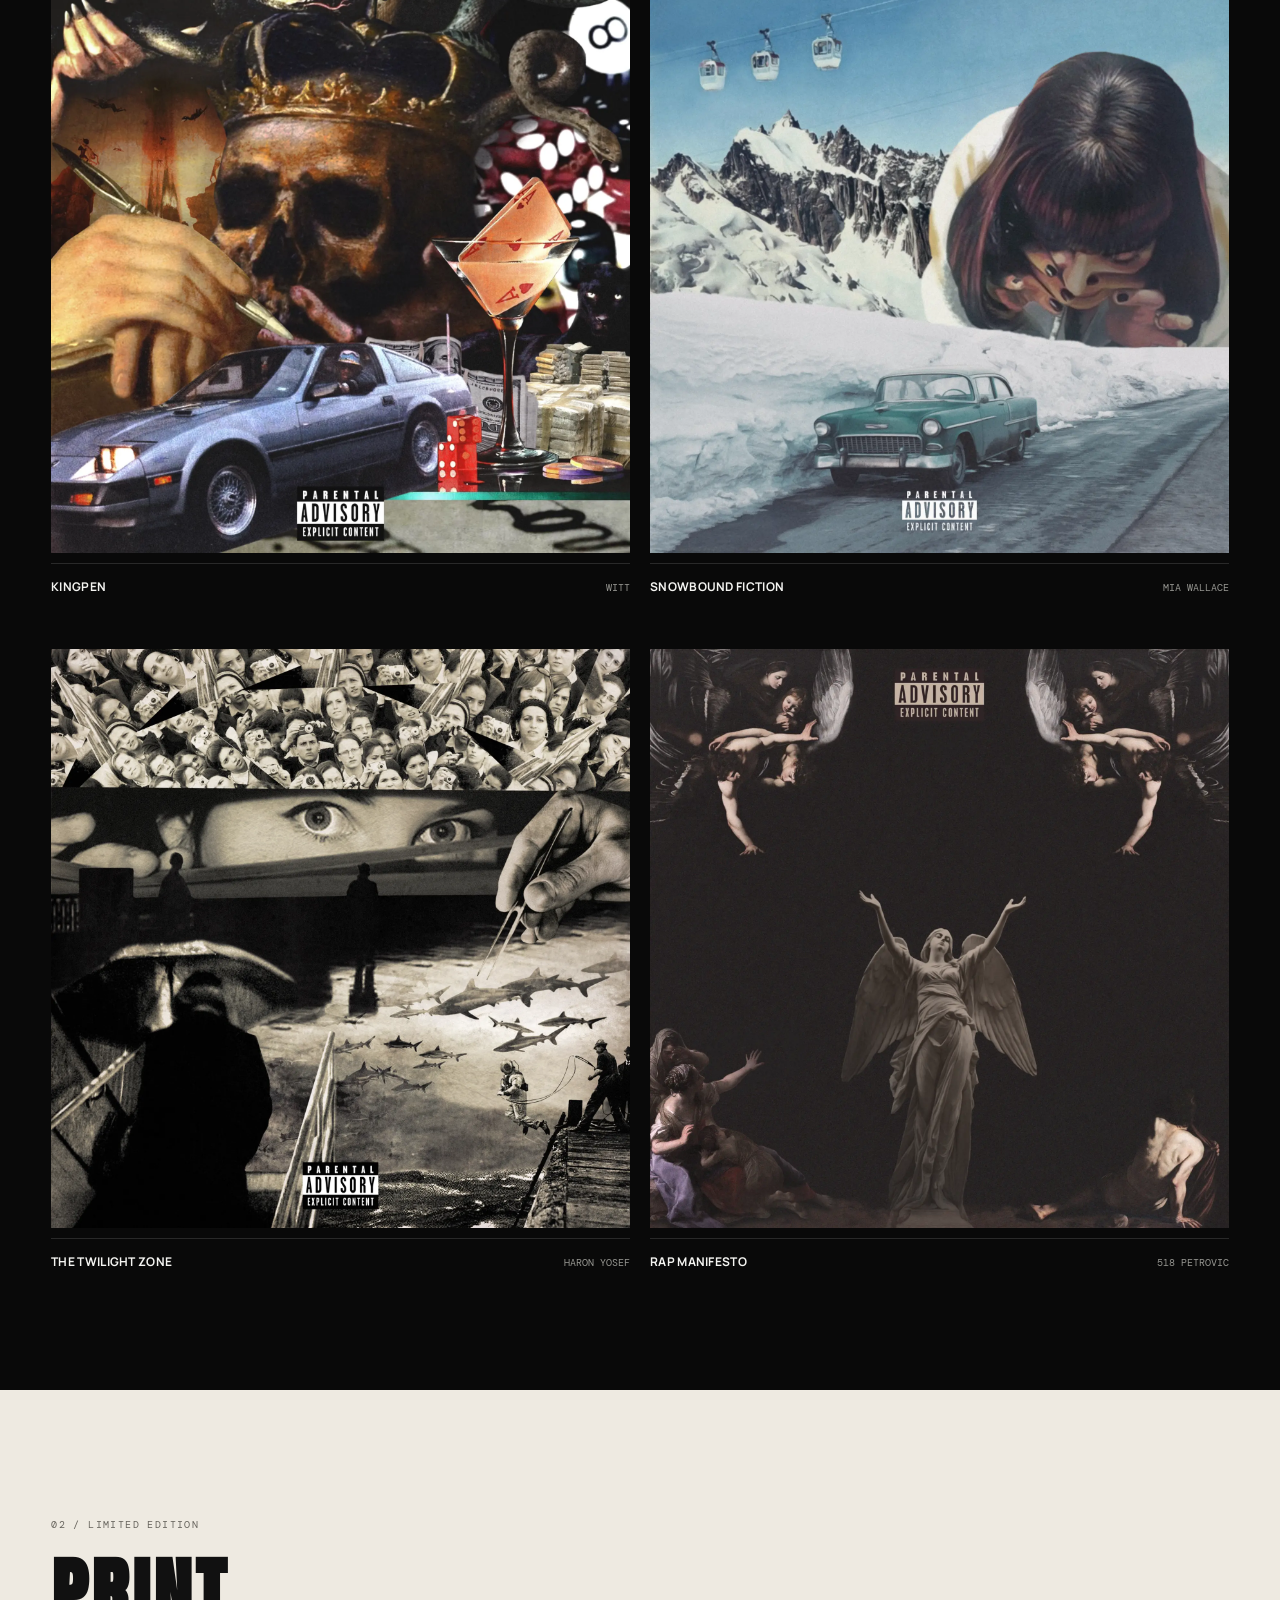
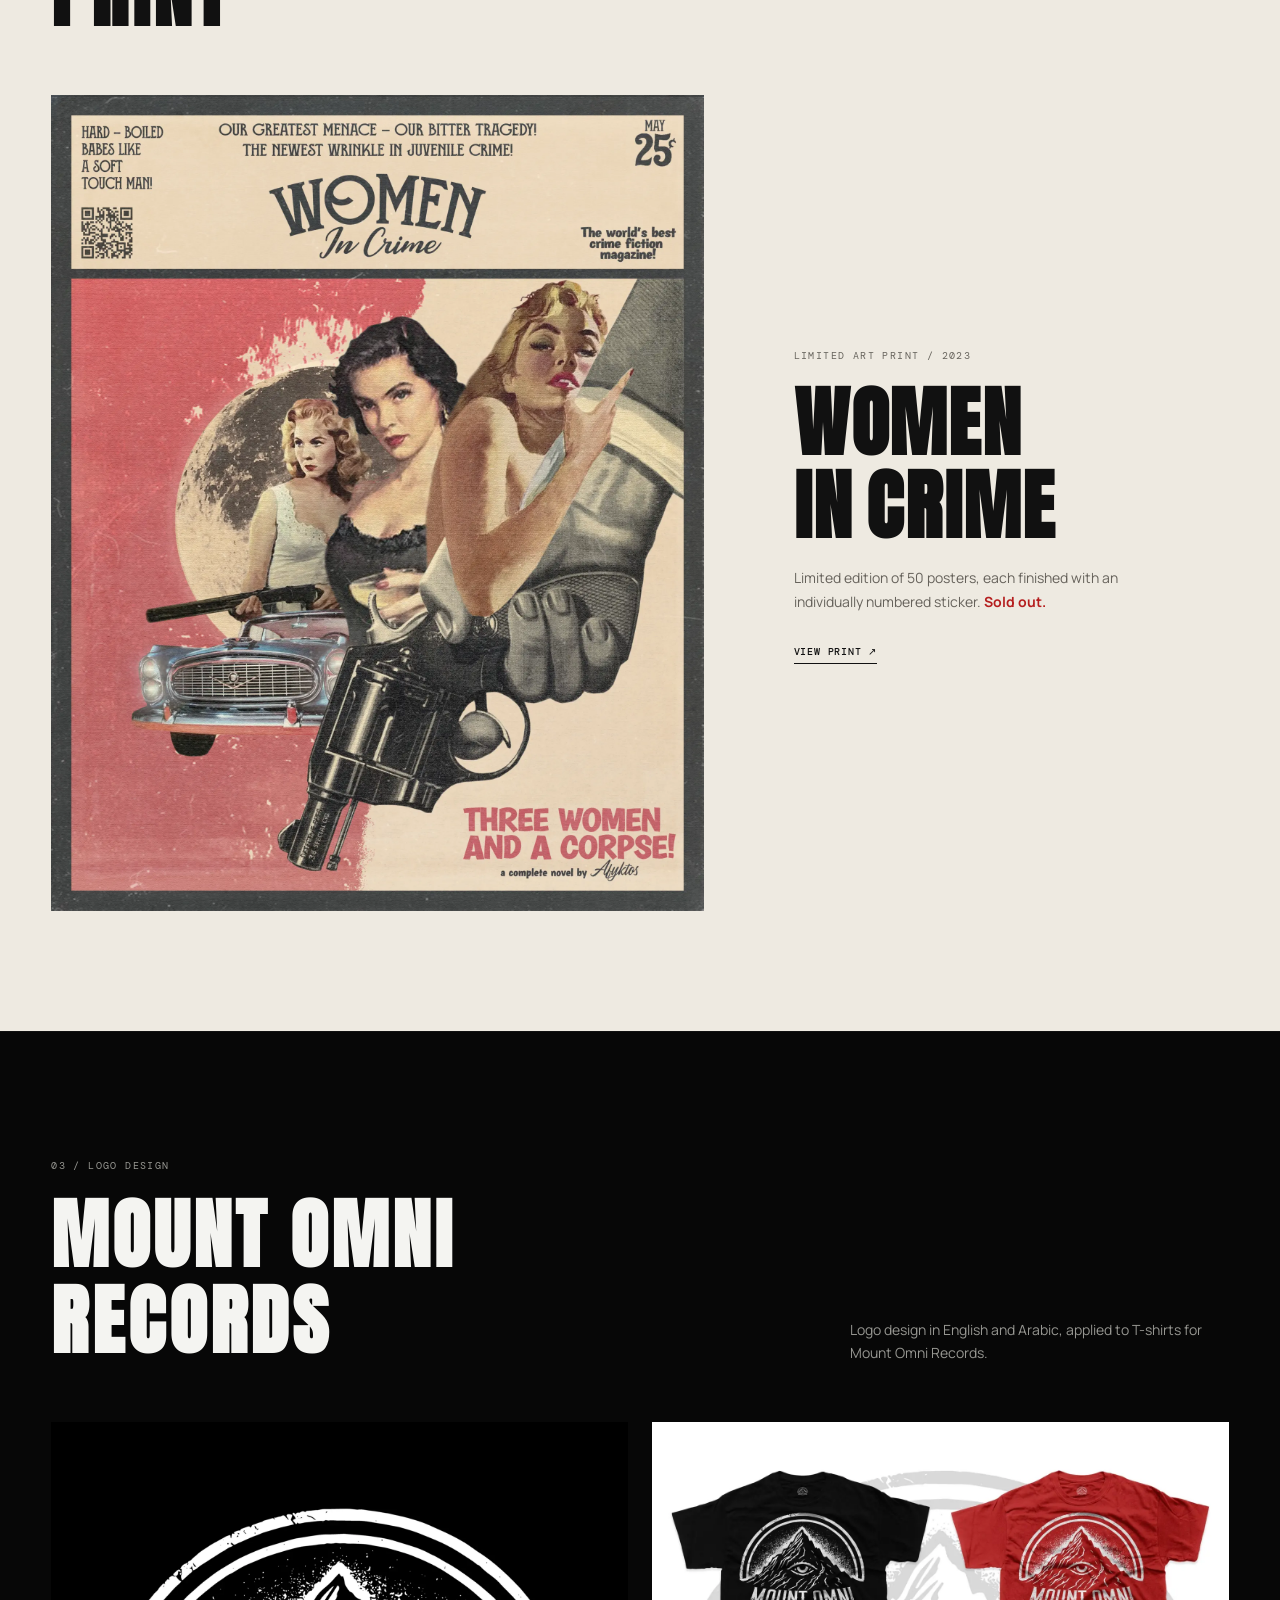
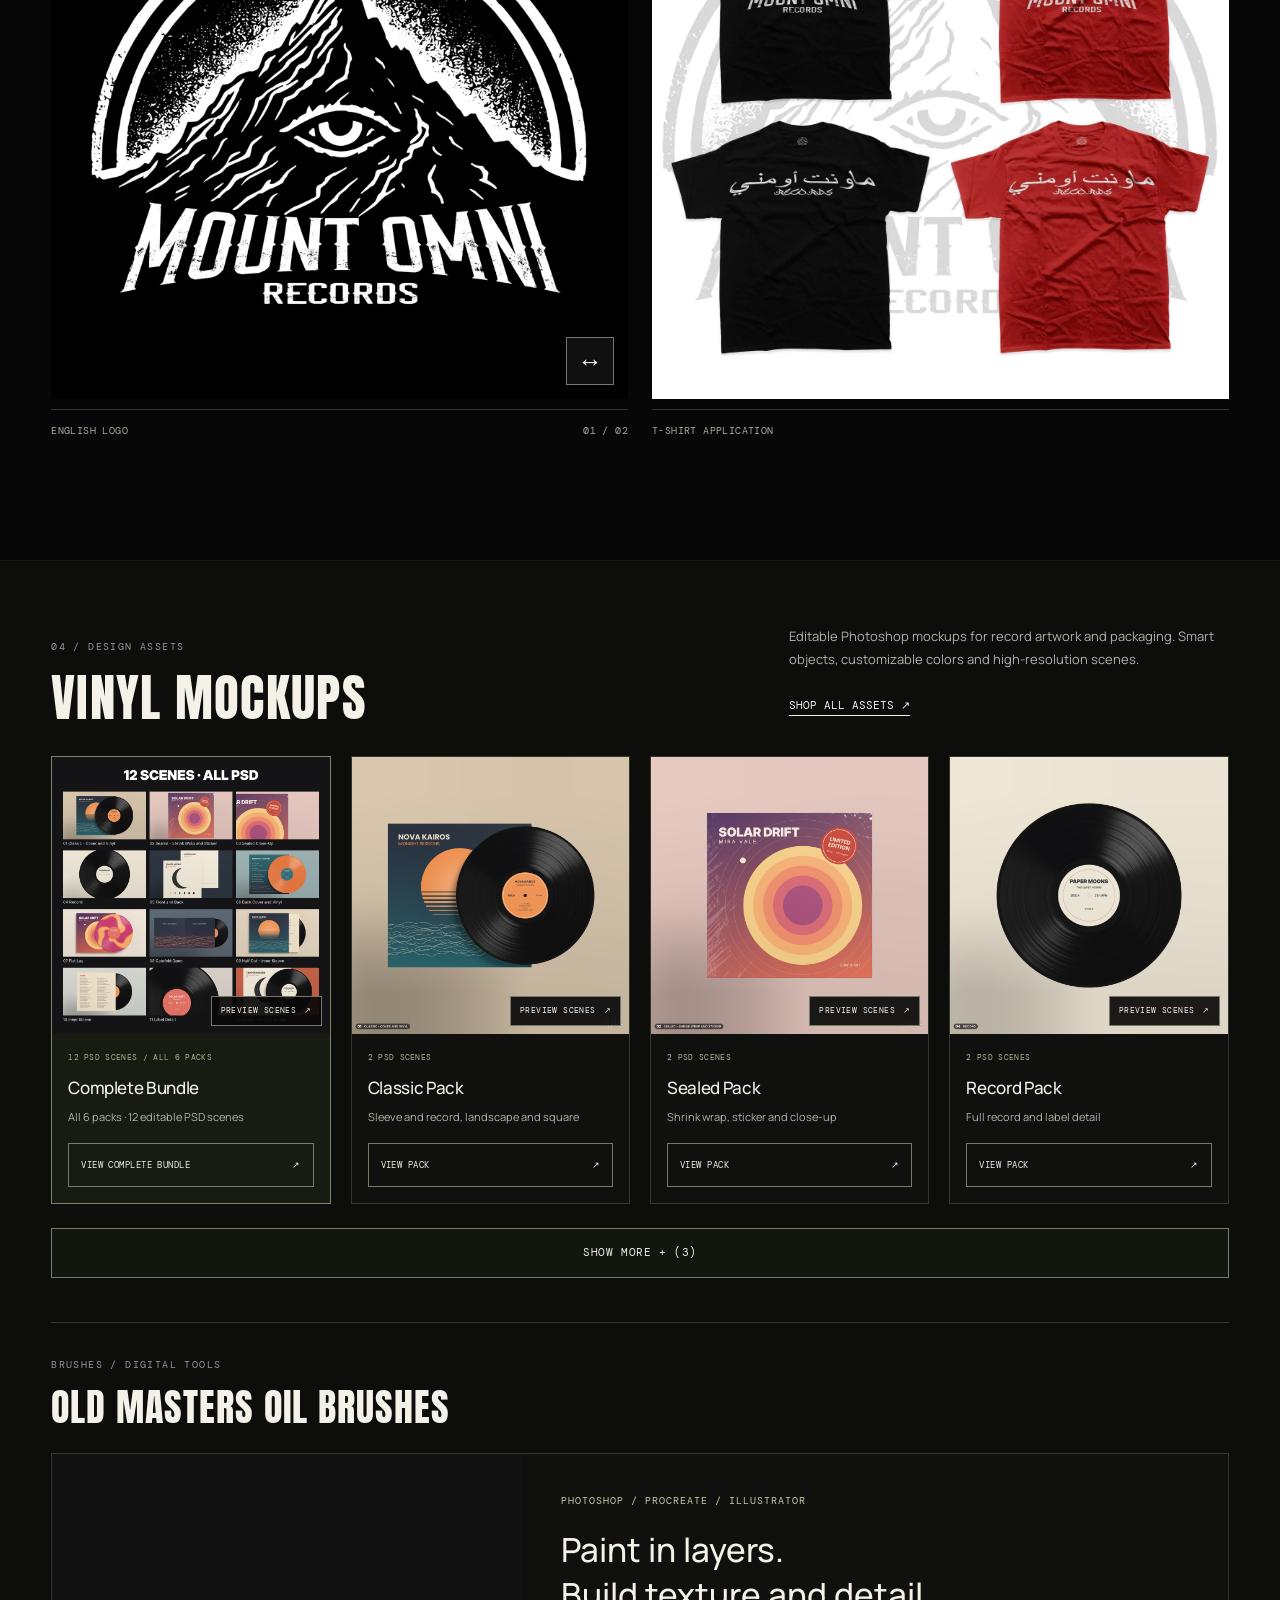
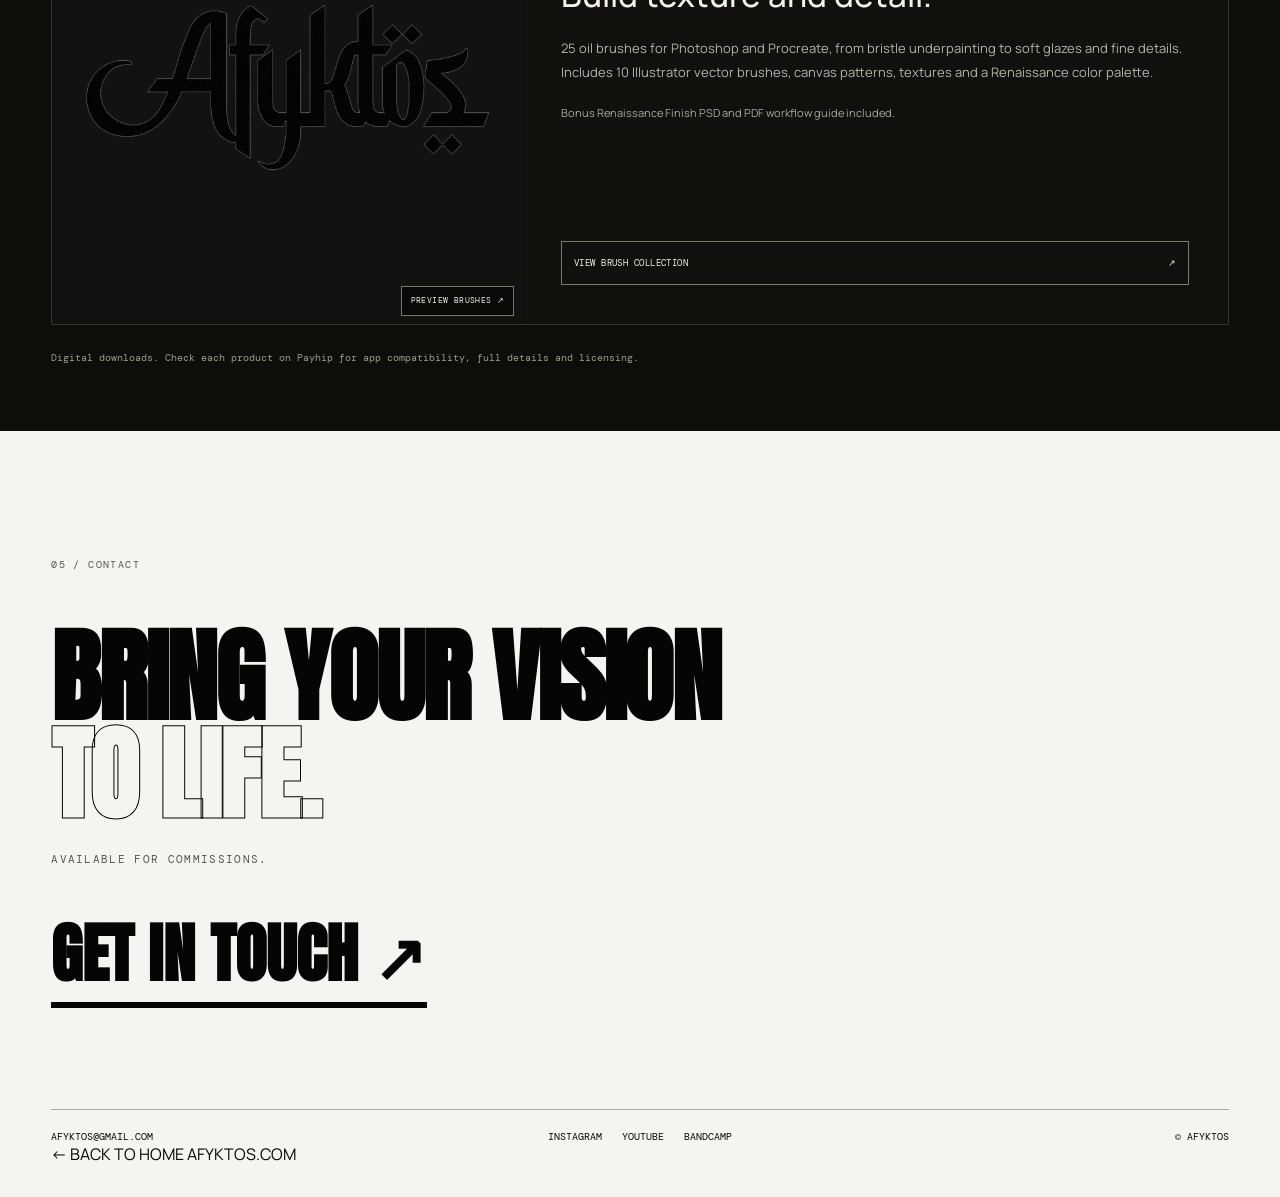
==== commit 9e328be9: "Add Old Masters Oil Brushes product and gallery" ====
--- a/index.html
+++ b/index.html
@@ -1,12 +1,12 @@
 <!DOCTYPE html><html lang="en"><head><meta charset="utf-8"/><meta content="width=device-width, initial-scale=1" name="viewport"/><meta content="#050505" name="theme-color"/><link href="assets/favicon.png" rel="icon" type="image/png"/><link href="assets/apple-touch-icon.png" rel="apple-touch-icon"/><title>Art & Design — Afyktos | Art Director</title><link href="https://fonts.googleapis.com" rel="preconnect"/><link crossorigin="" href="https://fonts.gstatic.com" rel="preconnect"/><link as="image" fetchpriority="high" href="assets/l.webp" rel="preload" type="image/webp"/><link href="https://fonts.googleapis.com/css2?family=Anton&amp;family=DM+Mono:wght@300;400;500&amp;family=Manrope:wght@400;500;600&amp;display=swap" rel="stylesheet"/><link href="s.css" rel="stylesheet"/>
-<meta name="description" content="Art direction, cover artwork and packaging by Afyktos. Explore the portfolio and shop editable vinyl record mockup PSDs in the Design Assets collection.">
+<meta name="description" content="Art direction, cover artwork, logo design and packaging by Afyktos. Shop vinyl mockups and oil brushes for Photoshop, Procreate and Illustrator on Payhip.">
 <meta name="robots" content="index, follow, max-image-preview:large">
 <meta name="author" content="Afyktos">
 <link rel="canonical" href="https://afyktos.com/art/">
 <meta property="og:type" content="website">
 <meta property="og:site_name" content="Afyktos">
 <meta property="og:title" content="Art & Design — Afyktos | Art Director">
-<meta property="og:description" content="Art direction, cover artwork and packaging by Afyktos. Explore the portfolio and shop editable vinyl record mockup PSDs in the Design Assets collection.">
+<meta property="og:description" content="Art direction, cover artwork, logo design and packaging by Afyktos. Shop digital design assets and editable Photoshop vinyl mockups on Payhip.">
 <meta property="og:url" content="https://afyktos.com/art/">
 <meta property="og:image" content="https://afyktos.com/art/assets/social-art-v3.jpg">
 <meta property="og:image:secure_url" content="https://afyktos.com/art/assets/social-art-v3.jpg">
@@ -15,9 +15,9 @@
 <meta property="og:image:height" content="630">
 <meta name="twitter:card" content="summary_large_image">
 <meta name="twitter:title" content="Art & Design — Afyktos | Art Director">
-<meta name="twitter:description" content="Art direction, cover artwork and packaging by Afyktos. Explore the portfolio and shop editable vinyl record mockup PSDs in the Design Assets collection.">
+<meta name="twitter:description" content="Art direction, cover artwork, logo design and packaging by Afyktos. Shop digital design assets and editable Photoshop vinyl mockups on Payhip.">
 <meta name="twitter:image" content="https://afyktos.com/art/assets/social-art-v3.jpg">
-<script type="application/ld+json">{"@context": "https://schema.org", "@type": "WebPage", "name": "Art & Design — Afyktos | Art Director", "url": "https://afyktos.com/art/", "description": "Art direction, cover artwork and packaging by Afyktos. Explore the portfolio and shop editable vinyl record mockup PSDs in the Design Assets collection.", "isPartOf": {"@type": "WebSite", "name": "Afyktos", "url": "https://afyktos.com/"}}</script>
-<link rel="stylesheet" href="../site.css?v=20261031c"><link rel="stylesheet" href="../polish.css?v=20261031e"><link rel="stylesheet" href="assets-shop.css?v=20261101-more"><script type="application/ld+json">{"@context":"https://schema.org","@type":"ItemList","name":"Afyktos Afyktos Vinyl Mockups — Design Assets","url":"https://afyktos.com/art/#design-assets","numberOfItems":7,"itemListElement":[{"@type":"ListItem","position":1,"name":"Afyktos Afyktos Vinyl Mockups — Complete Bundle","url":"https://payhip.com/b/FYS9B"},{"@type":"ListItem","position":2,"name":"Afyktos Afyktos Vinyl Mockups — Classic Pack","url":"https://payhip.com/b/g9BpW"},{"@type":"ListItem","position":3,"name":"Afyktos Afyktos Vinyl Mockups — Sealed Pack","url":"https://payhip.com/b/Ksf2I"},{"@type":"ListItem","position":4,"name":"Afyktos Afyktos Vinyl Mockups — Record Pack","url":"https://payhip.com/b/nb2yY"},{"@type":"ListItem","position":5,"name":"Afyktos Afyktos Vinyl Mockups — Front and Back Pack","url":"https://payhip.com/b/hOJeH"},{"@type":"ListItem","position":6,"name":"Afyktos Afyktos Vinyl Mockups — Flat Lay Pack","url":"https://payhip.com/b/U2i5E"},{"@type":"ListItem","position":7,"name":"Afyktos Afyktos Vinyl Mockups — Gatefold and Inner Sleeve Pack","url":"https://payhip.com/b/kS0bn"}]}</script><link rel="stylesheet" href="../studio.css?v=20261101-nav"></head><body><a class="skip-link" href="#top">Skip to content</a><header class="site-header"><a aria-label="Afyktos home" class="brand" href="/"><img alt="Afyktos" decoding="async" fetchpriority="high" src="assets/l.webp"/></a><button aria-controls="main-nav" aria-expanded="false" class="menu-toggle" type="button">MENU</button><nav aria-label="Main navigation" id="main-nav"><a href="/">Home</a><a href="#covers">Covers</a><a href="#print">Print</a><a href="#identity">Identity</a><a href="#design-assets">Design Assets</a><a href="../music/">Music</a><a href="#contact">Contact</a><a class="nav-shop" href="https://payhip.com/afyktos" target="_blank" rel="noopener noreferrer">BUY ASSETS ↗</a></nav></header><main id="top"><section aria-labelledby="hero-title" class="hero"><div class="hero-topline"><p class="hero-kicker"><span></span> Independent art direction / Est. 2014</p></div><h1 id="hero-title">
+<script type="application/ld+json">{"@context":"https://schema.org","@type":"WebPage","name":"Art & Design — Afyktos | Art Director","url":"https://afyktos.com/art/","description":"Art direction, cover artwork, logo design and packaging by Afyktos. Shop digital design assets and editable Photoshop vinyl mockups on Payhip.","isPartOf":{"@type":"WebSite","name":"Afyktos","url":"https://afyktos.com/"}}</script>
+<link rel="stylesheet" href="../site.css?v=20261031c"><link rel="stylesheet" href="../polish.css?v=20261031e"><link rel="stylesheet" href="assets-shop.css?v=20261101-brushes"><script type="application/ld+json">{"@context":"https://schema.org","@type":"ItemList","name":"Afyktos — Design Assets","url":"https://afyktos.com/art/#design-assets","numberOfItems":8,"itemListElement":[{"@type":"ListItem","position":1,"name":"Afyktos Afyktos Vinyl Mockups — Complete Bundle","url":"https://payhip.com/b/FYS9B"},{"@type":"ListItem","position":2,"name":"Afyktos Afyktos Vinyl Mockups — Classic Pack","url":"https://payhip.com/b/g9BpW"},{"@type":"ListItem","position":3,"name":"Afyktos Afyktos Vinyl Mockups — Sealed Pack","url":"https://payhip.com/b/Ksf2I"},{"@type":"ListItem","position":4,"name":"Afyktos Afyktos Vinyl Mockups — Record Pack","url":"https://payhip.com/b/nb2yY"},{"@type":"ListItem","position":5,"name":"Afyktos Afyktos Vinyl Mockups — Front and Back Pack","url":"https://payhip.com/b/hOJeH"},{"@type":"ListItem","position":6,"name":"Afyktos Afyktos Vinyl Mockups — Flat Lay Pack","url":"https://payhip.com/b/U2i5E"},{"@type":"ListItem","position":7,"name":"Afyktos Afyktos Vinyl Mockups — Gatefold and Inner Sleeve Pack","url":"https://payhip.com/b/kS0bn"},{"@type":"ListItem","position":8,"name":"Old Masters Oil Brushes","url":"https://payhip.com/b/X3A9t"}]}</script><link rel="stylesheet" href="../studio.css?v=20261101-nav"></head><body><a class="skip-link" href="#top">Skip to content</a><header class="site-header"><a aria-label="Afyktos home" class="brand" href="/"><img alt="Afyktos" decoding="async" fetchpriority="high" src="assets/l.webp"/></a><button aria-controls="main-nav" aria-expanded="false" class="menu-toggle" type="button">MENU</button><nav aria-label="Main navigation" id="main-nav"><a href="/">Home</a><a href="#covers">Covers</a><a href="#print">Print</a><a href="#identity">Identity</a><a href="#design-assets">Design Assets</a><a href="../music/">Music</a><a href="#contact">Contact</a><a class="nav-shop" href="https://payhip.com/afyktos" target="_blank" rel="noopener noreferrer">BUY ASSETS ↗</a></nav></header><main id="top"><section aria-labelledby="hero-title" class="hero"><div class="hero-topline"><p class="hero-kicker"><span></span> Independent art direction / Est. 2014</p></div><h1 id="hero-title">
  INEVITABLE
- <em>BY DESIGN.</em></h1><div class="hero-bottom"><ul aria-label="Services" class="services"><li>Art direction</li><li>Cover artwork</li><li>Physical packaging</li><li>Print &amp; merchandise</li></ul></div><span aria-hidden="true" class="hero-mark">A</span></section><section class="section covers-section" id="covers"><header class="section-heading"><div><span class="eyebrow">01 / Selected work</span><h2>COVER<br/>ARTWORKS</h2></div></header><div class="cover-grid"><article class="project" data-description="Art direction, front and back cover design, vinyl and CD packaging, OBI editions and merchandise for Flee Lord × Eto’s third RocAmeriKKKa album." data-gallery="assets/rocamerikkka/adeb134ed.webp|assets/rocamerikkka/a91126e40.webp|assets/rocamerikkka/ad1e680e2.webp|assets/rocamerikkka/ad86aa60e.webp|assets/rocamerikkka/ac105f1e0.webp|assets/rocamerikkka/a068603b3.webp|assets/rocamerikkka/a7e48f3aa.webp|assets/rocamerikkka/adfd2fadb.webp" data-hover="assets/rocamerikkka/adeb134ed.webp|assets/rocamerikkka/ac105f1e0.webp|assets/rocamerikkka/a7e48f3aa.webp" data-meta="Flee Lord × Eto · Full campaign · 2025" data-title="RocAmeriKKKa III" tabindex="0"><div class="project-image"><img alt="RocAmeriKKKa III cover artwork" decoding="async" loading="lazy" src="assets/rocamerikkka/adeb134ed.webp"/><span class="hover-label">VIEW PROJECT ↗</span></div><div class="project-caption" data-index="01"><h3>RocAmeriKKKa III</h3><p>Flee Lord × Eto</p></div></article><article class="project" data-description="Cover artwork, back cover and physical edition concepts for Recognize Ali and Giallo Point." data-gallery="assets/mantequilla/adeb134ed.webp|assets/mantequilla/a91126e40.webp|assets/mantequilla/a308da11a.webp|assets/mantequilla/a7345ade9.webp|assets/mantequilla/ac105f1e0.webp|assets/mantequilla/a068603b3.webp" data-hover="assets/mantequilla/adeb134ed.webp|assets/mantequilla/a308da11a.webp|assets/mantequilla/ac105f1e0.webp" data-meta="Recognize Ali × Giallo Point · Full visual system" data-title="Mantequilla" tabindex="0"><div class="project-image"><img alt="Mantequilla cover artwork" decoding="async" loading="lazy" src="assets/mantequilla/adeb134ed.webp"/><span class="hover-label">VIEW PROJECT ↗</span></div><div class="project-caption" data-index="02"><h3>Mantequilla</h3><p>Recognize Ali × Giallo Point</p></div></article><article class="project" data-description="Cover artwork and physical edition concepts for Blaq Medici and Agallah The Don." data-gallery="assets/blaq-cinema/adeb134ed.webp|assets/blaq-cinema/ade2ebde3.webp|assets/blaq-cinema/aa042ff6e.webp|assets/blaq-cinema/a1a841b61.webp" data-hover="assets/blaq-cinema/adeb134ed.webp|assets/blaq-cinema/ade2ebde3.webp|assets/blaq-cinema/aa042ff6e.webp" data-meta="Blaq Medici × Agallah The Don · Full visual system" data-title="Blaq Cinema" tabindex="0"><div class="project-image"><img alt="Blaq Cinema cover artwork" decoding="async" loading="lazy" src="assets/blaq-cinema/adeb134ed.webp"/><span class="hover-label">VIEW PROJECT ↗</span></div><div class="project-caption" data-index="03"><h3>Blaq Cinema</h3><p>Blaq Medici × Agallah The Don</p></div></article><article class="project" data-description="Cover artwork and physical release concepts for Shirea609 × Cambatta." data-gallery="assets/locked-door/adeb134ed.webp|assets/locked-door/ade2ebde3.webp|assets/locked-door/a1a841b61.webp|assets/locked-door/a0d9d69a9.webp" data-hover="assets/locked-door/adeb134ed.webp|assets/locked-door/ade2ebde3.webp|assets/locked-door/a0d9d69a9.webp" data-meta="Shirea609 × Cambatta · Cover &amp; physical concepts" data-title="Locked Door" tabindex="0"><div class="project-image"><img alt="Locked Door cover artwork" decoding="async" loading="lazy" src="assets/locked-door/adeb134ed.webp"/><span class="hover-label">VIEW PROJECT ↗</span></div><div class="project-caption" data-index="04"><h3>Locked Door</h3><p>Shirea609 × Cambatta</p></div></article><article class="project" data-description="Cover artwork and physical edition concepts created for ΛΥΡΙΚΗ ΟΡΓΗ." data-gallery="assets/introspection/a223bb5ca.webp|assets/introspection/ade2ebde3.webp|assets/introspection/a1a841b61.webp|assets/introspection/a0d9d69a9.webp" data-hover="assets/introspection/a223bb5ca.webp|assets/introspection/ade2ebde3.webp|assets/introspection/a0d9d69a9.webp" data-meta="ΛΥΡΙΚΗ ΟΡΓΗ · Cover &amp; physical concepts" data-title="Introspection" tabindex="0"><div class="project-image"><img alt="Introspection cover artwork for ΛΥΡΙΚΗ ΟΡΓΗ" decoding="async" loading="lazy" src="assets/introspection/a223bb5ca.webp"/><span class="hover-label">VIEW PROJECT ↗</span></div><div class="project-caption" data-index="05"><h3>Introspection</h3><p>ΛΥΡΙΚΗ ΟΡΓΗ</p></div></article><article class="project" data-description="Back cover and tracklist design, extended into physical edition concepts for Ferris Blusa's Gawd Gawd. Front cover by Ferris Blusa." data-gallery="assets/gawd-gawd/a91126e40.webp|assets/gawd-gawd/ade2ebde3.webp|assets/gawd-gawd/a1a841b61.webp|assets/gawd-gawd/aa042ff6e.webp|assets/gawd-gawd/adeb134ed.webp" data-hover="assets/gawd-gawd/a91126e40.webp|assets/gawd-gawd/ade2ebde3.webp|assets/gawd-gawd/aa042ff6e.webp" data-meta="Ferris Blusa · Back cover &amp; physical concepts" data-title="Gawd Gawd" tabindex="0"><div class="project-image"><img alt="Gawd Gawd back cover design" decoding="async" loading="lazy" src="assets/gawd-gawd/a91126e40.webp"/><span class="hover-label">VIEW PROJECT ↗</span></div><div class="project-caption" data-index="06"><h3>Gawd Gawd</h3><p>Ferris Blusa</p></div></article><article class="project" data-description="Cover artwork and physical edition concepts for Witt." data-gallery="assets/kingpen/adeb134ed.webp|assets/kingpen/ade2ebde3.webp|assets/kingpen/a1a841b61.webp|assets/kingpen/aa042ff6e.webp" data-hover="assets/kingpen/adeb134ed.webp|assets/kingpen/ade2ebde3.webp|assets/kingpen/a1a841b61.webp" data-meta="Witt · Cover &amp; physical concepts" data-title="Kingpen" tabindex="0"><div class="project-image"><img alt="Kingpen cover artwork for Witt" decoding="async" loading="lazy" src="assets/kingpen/adeb134ed.webp"/><span class="hover-label">VIEW PROJECT ↗</span></div><div class="project-caption" data-index="07"><h3>Kingpen</h3><p>Witt</p></div></article><article class="project" data-description="Snowbound Fiction — cover artwork expanded into vinyl, cassette and CD concepts." data-gallery="assets/snowbound-fiction/adeb134ed.webp|assets/snowbound-fiction/ade2ebde3.webp|assets/snowbound-fiction/a1a841b61.webp|assets/snowbound-fiction/aa042ff6e.webp" data-hover="assets/snowbound-fiction/adeb134ed.webp|assets/snowbound-fiction/ade2ebde3.webp|assets/snowbound-fiction/aa042ff6e.webp" data-meta="MIA WALLACE · Cover &amp; physical concepts" data-title="Snowbound Fiction" tabindex="0"><div class="project-image"><img alt="Snowbound Fiction cover artwork" decoding="async" loading="lazy" src="assets/snowbound-fiction/adeb134ed.webp"/><span class="hover-label">VIEW PROJECT ↗</span></div><div class="project-caption" data-index="08"><h3>Snowbound Fiction</h3><p>MIA WALLACE</p></div></article><article class="project" data-description="Cover artwork expanded into vinyl, CD and cassette concepts for Haron Yosef." data-gallery="assets/twilight-zone/adeb134ed.webp|assets/twilight-zone/ade2ebde3.webp|assets/twilight-zone/a1a841b61.webp|assets/twilight-zone/a0d9d69a9.webp" data-hover="assets/twilight-zone/adeb134ed.webp|assets/twilight-zone/ade2ebde3.webp|assets/twilight-zone/a1a841b61.webp" data-meta="Haron Yosef · Cover &amp; physical editions" data-title="The Twilight Zone" tabindex="0"><div class="project-image"><img alt="The Twilight Zone cover artwork" decoding="async" loading="lazy" src="assets/twilight-zone/adeb134ed.webp"/><span class="hover-label">VIEW PROJECT ↗</span></div><div class="project-caption" data-index="09"><h3>The Twilight Zone</h3><p>Haron Yosef</p></div></article><article class="project" data-description="Cover artwork expanded into vinyl, CD and cassette editions for 518 Petrovic." data-gallery="assets/rap-manifesto/adeb134ed.webp|assets/rap-manifesto/a91126e40.webp|assets/rap-manifesto/a308da11a.webp|assets/rap-manifesto/a7345ade9.webp|assets/rap-manifesto/ac105f1e0.webp|assets/rap-manifesto/a068603b3.webp|assets/rap-manifesto/aa042ff6e.webp" data-hover="assets/rap-manifesto/adeb134ed.webp|assets/rap-manifesto/a308da11a.webp|assets/rap-manifesto/ac105f1e0.webp" data-meta="518 Petrovic · Cover &amp; physical editions" data-title="Rap Manifesto" tabindex="0"><div class="project-image"><img alt="Rap Manifesto cover artwork for 518 Petrovic" decoding="async" loading="lazy" src="assets/rap-manifesto/adeb134ed.webp"/><span class="hover-label">VIEW PROJECT ↗</span></div><div class="project-caption" data-index="10"><h3>Rap Manifesto</h3><p>518 Petrovic</p></div></article></div></section><section class="section print-section" id="print"><header class="section-heading"><div><span class="eyebrow">02 / Limited edition</span><h2>PRINT</h2></div></header><div class="print-layout"><button aria-label="View Women in Crime poster" class="print-art gallery-trigger" data-description="Limited edition of 50 posters, each finished with an individually numbered sticker. Sold out." data-gallery="assets/print/a3c575d23.webp" data-meta="Limited art print · 2023" data-title="Women in Crime" type="button"><img alt="Women in Crime limited art print" decoding="async" loading="lazy" src="assets/print/a3c575d23.webp"/></button><div class="print-copy"><span class="eyebrow">Limited art print / 2023</span><h3>WOMEN<br/>IN CRIME</h3><p>Limited edition of 50 posters, each finished with an individually numbered sticker. <strong class="sold-out">Sold out.</strong></p><button class="text-button print-open" type="button">VIEW PRINT ↗</button></div></div></section><section class="section identity-section" id="identity"><header class="section-heading"><div><span class="eyebrow">03 / Logo design</span><h2>MOUNT OMNI<br/>RECORDS</h2></div><p>Logo design in English and Arabic, applied to T-shirts for Mount Omni Records.</p></header><div class="omni-grid"><figure><div class="omni-logo-stage"><img id="omni-logo" alt="Mount Omni Records English logo" decoding="async" loading="lazy" src="assets/mount-omni/ac322b748.webp"/><button class="omni-switch" type="button" aria-label="Switch between English and Arabic logo" aria-controls="omni-logo"><span aria-hidden="true">↔</span></button></div><figcaption class="omni-caption"><span id="omni-language" aria-live="polite">ENGLISH LOGO</span><span>01 / 02</span></figcaption></figure><figure><div class="omni-apparel"><img alt="Mount Omni Records logo applied to black and red T-shirts" decoding="async" loading="lazy" src="assets/mount-omni/a916ce1cd.webp"/></div><figcaption class="omni-caption">T-SHIRT APPLICATION</figcaption></figure></div></section><section class="section design-assets" id="design-assets" aria-labelledby="assets-title"><header class="assets-heading"><div><span class="eyebrow">04 / Design assets</span><h2 id="assets-title">VINYL MOCKUPS</h2></div><div class="assets-intro"><p>Editable Photoshop mockups for record artwork and packaging. Smart objects, customizable colors and high-resolution scenes.</p><a href="https://payhip.com/afyktos" target="_blank" rel="noopener noreferrer">SHOP ALL ASSETS ↗</a></div></header><div class="asset-grid" id="asset-products"><article class="asset-card"><button class="asset-preview gallery-trigger " type="button" aria-label="Preview Afyktos Vinyl Mockups — Complete Bundle" data-title="Afyktos Vinyl Mockups — Complete Bundle" data-meta="Afyktos Vinyl Mockups / Complete Bundle / 12 PSD scenes" data-description="All 12 vinyl record mockup scenes across the six Afyktos Vinyl Mockups packs. Editable PSDs with smart objects, adjustable colors and separate lighting layers." data-gallery="assets/design-assets/bundle-payhip-1.jpg|assets/design-assets/bundle-payhip-2.jpg|assets/design-assets/bundle-payhip-3.jpg|assets/design-assets/bundle-payhip-4.jpg|assets/design-assets/bundle-payhip-5.jpg|assets/design-assets/bundle-payhip-6.jpg|assets/design-assets/bundle-payhip-7.jpg|assets/design-assets/bundle-payhip-8.jpg|assets/design-assets/bundle-payhip-9.jpg"><img src="assets/design-assets/bundle-payhip-2.jpg" alt="Afyktos Vinyl Mockups — Complete Bundle — vinyl mockup preview" width="2000" height="2000" loading="lazy" decoding="async"><span class="asset-preview-label">PREVIEW SCENES <span aria-hidden="true">↗</span></span></button><div class="asset-card-body"><div class="asset-card-kicker"><span>12 PSD SCENES / ALL 6 PACKS</span></div><h3>Complete Bundle</h3><p>All 6 packs · 12 editable PSD scenes</p><a class="asset-buy" href="https://payhip.com/b/FYS9B" target="_blank" rel="noopener noreferrer">VIEW COMPLETE BUNDLE <span aria-hidden="true">↗</span></a></div></article><article class="asset-card"><button class="asset-preview gallery-trigger " type="button" aria-label="Preview Classic Pack" data-title="Classic Pack" data-meta="Afyktos Vinyl Mockups / 2 PSD scenes" data-description="The essential sleeve-and-record presentation, in landscape and square compositions. A clean starting point for album announcements and artwork portfolios." data-gallery="assets/design-assets/classic-payhip-1.jpg|assets/design-assets/classic-payhip-2.jpg|assets/design-assets/classic-payhip-3.jpg|assets/design-assets/classic-payhip-4.jpg|assets/design-assets/classic-payhip-5.jpg|assets/design-assets/classic-payhip-6.jpg|assets/design-assets/classic-payhip-7.jpg"><img src="assets/design-assets/classic-payhip-2.jpg" alt="Classic Pack — vinyl mockup preview" width="2000" height="2000" loading="lazy" decoding="async"><span class="asset-preview-label">PREVIEW SCENES <span aria-hidden="true">↗</span></span></button><div class="asset-card-body"><div class="asset-card-kicker"><span>2 PSD SCENES</span></div><h3>Classic Pack</h3><p>Sleeve and record, landscape and square</p><a class="asset-buy" href="https://payhip.com/b/g9BpW" target="_blank" rel="noopener noreferrer">VIEW PACK <span aria-hidden="true">↗</span></a></div></article><article class="asset-card"><button class="asset-preview gallery-trigger " type="button" aria-label="Preview Sealed Pack" data-title="Sealed Pack" data-meta="Afyktos Vinyl Mockups / 2 PSD scenes" data-description="Present your release as a freshly sealed record. Shrink-wrap texture, a hype sticker and a close-up scene bring the packaging details into focus." data-gallery="assets/design-assets/sealed-payhip-1.jpg|assets/design-assets/sealed-payhip-2.jpg|assets/design-assets/sealed-payhip-3.jpg|assets/design-assets/sealed-payhip-4.jpg|assets/design-assets/sealed-payhip-5.jpg|assets/design-assets/sealed-payhip-6.jpg|assets/design-assets/sealed-payhip-7.jpg"><img src="assets/design-assets/sealed-payhip-2.jpg" alt="Sealed Pack — vinyl mockup preview" width="2000" height="2000" loading="lazy" decoding="async"><span class="asset-preview-label">PREVIEW SCENES <span aria-hidden="true">↗</span></span></button><div class="asset-card-body"><div class="asset-card-kicker"><span>2 PSD SCENES</span></div><h3>Sealed Pack</h3><p>Shrink wrap, sticker and close-up</p><a class="asset-buy" href="https://payhip.com/b/Ksf2I" target="_blank" rel="noopener noreferrer">VIEW PACK <span aria-hidden="true">↗</span></a></div></article><article class="asset-card"><button class="asset-preview gallery-trigger " type="button" aria-label="Preview Record Pack" data-title="Record Pack" data-meta="Afyktos Vinyl Mockups / 2 PSD scenes" data-description="Put the record itself in the spotlight. A full-disc view and a detailed label close-up showcase your label artwork, vinyl color and groove detail." data-gallery="assets/design-assets/record-payhip-1.jpg|assets/design-assets/record-payhip-2.jpg|assets/design-assets/record-payhip-3.jpg|assets/design-assets/record-payhip-4.jpg|assets/design-assets/record-payhip-5.jpg|assets/design-assets/record-payhip-6.jpg|assets/design-assets/record-payhip-7.jpg"><img src="assets/design-assets/record-payhip-2.jpg" alt="Record Pack — vinyl mockup preview" width="2000" height="2000" loading="lazy" decoding="async"><span class="asset-preview-label">PREVIEW SCENES <span aria-hidden="true">↗</span></span></button><div class="asset-card-body"><div class="asset-card-kicker"><span>2 PSD SCENES</span></div><h3>Record Pack</h3><p>Full record and label detail</p><a class="asset-buy" href="https://payhip.com/b/nb2yY" target="_blank" rel="noopener noreferrer">VIEW PACK <span aria-hidden="true">↗</span></a></div></article><article class="asset-card asset-extra" hidden><button class="asset-preview gallery-trigger " type="button" aria-label="Preview Front and Back Pack" data-title="Front and Back Pack" data-meta="Afyktos Vinyl Mockups / 2 PSD scenes" data-description="Show the complete sleeve design, from front artwork to the tracklist. Includes paired covers and a back-cover composition with the record." data-gallery="assets/design-assets/front-back-payhip-1.jpg|assets/design-assets/front-back-payhip-2.jpg|assets/design-assets/front-back-payhip-3.jpg|assets/design-assets/front-back-payhip-4.jpg|assets/design-assets/front-back-payhip-5.jpg|assets/design-assets/front-back-payhip-6.jpg|assets/design-assets/front-back-payhip-7.jpg"><img src="assets/design-assets/front-back-payhip-2.jpg" alt="Front and Back Pack — vinyl mockup preview" width="2000" height="2000" loading="lazy" decoding="async"><span class="asset-preview-label">PREVIEW SCENES <span aria-hidden="true">↗</span></span></button><div class="asset-card-body"><div class="asset-card-kicker"><span>2 PSD SCENES</span></div><h3>Front and Back Pack</h3><p>Front, back and vinyl compositions</p><a class="asset-buy" href="https://payhip.com/b/hOJeH" target="_blank" rel="noopener noreferrer">VIEW PACK <span aria-hidden="true">↗</span></a></div></article><article class="asset-card asset-extra" hidden><button class="asset-preview gallery-trigger " type="button" aria-label="Preview Flat Lay Pack" data-title="Flat Lay Pack" data-meta="Afyktos Vinyl Mockups / 2 PSD scenes" data-description="Build a top-down presentation of your release. Pair the cover with the vinyl, or reveal the printed inner sleeve with the record halfway out." data-gallery="assets/design-assets/flat-lay-payhip-1.jpg|assets/design-assets/flat-lay-payhip-2.jpg|assets/design-assets/flat-lay-payhip-3.jpg|assets/design-assets/flat-lay-payhip-4.jpg|assets/design-assets/flat-lay-payhip-5.jpg|assets/design-assets/flat-lay-payhip-6.jpg|assets/design-assets/flat-lay-payhip-7.jpg"><img src="assets/design-assets/flat-lay-payhip-2.jpg" alt="Flat Lay Pack — vinyl mockup preview" width="2000" height="2000" loading="lazy" decoding="async"><span class="asset-preview-label">PREVIEW SCENES <span aria-hidden="true">↗</span></span></button><div class="asset-card-body"><div class="asset-card-kicker"><span>2 PSD SCENES</span></div><h3>Flat Lay Pack</h3><p>Top-down cover and inner sleeve</p><a class="asset-buy" href="https://payhip.com/b/U2i5E" target="_blank" rel="noopener noreferrer">VIEW PACK <span aria-hidden="true">↗</span></a></div></article><article class="asset-card asset-extra" hidden><button class="asset-preview gallery-trigger " type="button" aria-label="Preview Gatefold and Inner Sleeve Pack" data-title="Gatefold and Inner Sleeve Pack" data-meta="Afyktos Vinyl Mockups / 2 PSD scenes" data-description="Give the inside artwork its own moment. An open gatefold and a printed inner sleeve show how the visual identity carries through the entire release." data-gallery="assets/design-assets/gatefold-payhip-1.jpg|assets/design-assets/gatefold-payhip-2.jpg|assets/design-assets/gatefold-payhip-3.jpg|assets/design-assets/gatefold-payhip-4.jpg|assets/design-assets/gatefold-payhip-5.jpg|assets/design-assets/gatefold-payhip-6.jpg|assets/design-assets/gatefold-payhip-7.jpg"><img src="assets/design-assets/gatefold-payhip-2.jpg" alt="Gatefold and Inner Sleeve Pack — vinyl mockup preview" width="2000" height="2000" loading="lazy" decoding="async"><span class="asset-preview-label">PREVIEW SCENES <span aria-hidden="true">↗</span></span></button><div class="asset-card-body"><div class="asset-card-kicker"><span>2 PSD SCENES</span></div><h3>Gatefold and Inner Sleeve Pack</h3><p>Open gatefold and printed inner sleeve</p><a class="asset-buy" href="https://payhip.com/b/kS0bn" target="_blank" rel="noopener noreferrer">VIEW PACK <span aria-hidden="true">↗</span></a></div></article></div><button class="assets-more" type="button" aria-expanded="false" aria-controls="asset-products">SHOW MORE + (3)</button><p class="assets-footnote">Digital downloads for Adobe Photoshop CC+. Product details and licensing on Payhip.</p></section><section class="contact" id="contact"><span class="eyebrow">05 / Contact</span><h2>BRING YOUR VISION<br/><em>TO LIFE.</em></h2><p class="contact-intro">AVAILABLE FOR COMMISSIONS.</p><a class="email-link" href="mailto:afyktos@gmail.com?subject=Project%20inquiry%20%E2%80%94%20Afyktos">GET IN TOUCH ↗</a><footer class="contact-footer"><a href="mailto:afyktos@gmail.com">afyktos@gmail.com</a><div><a href="https://instagram.com/afyktos_kvl" rel="noreferrer" target="_blank">Instagram</a><a href="https://youtube.com/@afyktos" rel="noreferrer" target="_blank">YouTube</a><a href="https://afyktos.bandcamp.com" rel="noreferrer" target="_blank">Bandcamp</a></div><span>© Afyktos</span></footer><div class="return-home"><a href="/" aria-label="Back to Afyktos home"><span aria-hidden="true">←</span> BACK TO HOME <span class="return-home-domain">AFYKTOS.COM</span></a></div></section></main><dialog aria-labelledby="modal-title" class="project-modal"><div class="modal-header"><span class="modal-count"></span><button aria-label="Close project" class="modal-close" type="button">CLOSE ×</button></div><div class="modal-viewer"><button aria-label="Previous image" class="modal-arrow modal-prev" type="button">←</button><img alt="" class="modal-main" src=""/><button aria-label="Next image" class="modal-arrow modal-next" type="button">→</button></div><div class="modal-copy"><div><h2 id="modal-title"></h2><p class="modal-meta"></p></div><p class="modal-description"></p></div><div aria-label="Project gallery" class="modal-thumbs"></div></dialog><script src="identity.js?v=20261101-more"></script><script src="x.js"></script><script src="../site.js?v=20261031c"></script></body></html>+ <em>BY DESIGN.</em></h1><div class="hero-bottom"><ul aria-label="Services" class="services"><li>Art direction</li><li>Cover artwork</li><li>Physical packaging</li><li>Print &amp; merchandise</li></ul></div><span aria-hidden="true" class="hero-mark">A</span></section><section class="section covers-section" id="covers"><header class="section-heading"><div><span class="eyebrow">01 / Selected work</span><h2>COVER<br/>ARTWORKS</h2></div></header><div class="cover-grid"><article class="project" data-description="Art direction, front and back cover design, vinyl and CD packaging, OBI editions and merchandise for Flee Lord × Eto’s third RocAmeriKKKa album." data-gallery="assets/rocamerikkka/adeb134ed.webp|assets/rocamerikkka/a91126e40.webp|assets/rocamerikkka/ad1e680e2.webp|assets/rocamerikkka/ad86aa60e.webp|assets/rocamerikkka/ac105f1e0.webp|assets/rocamerikkka/a068603b3.webp|assets/rocamerikkka/a7e48f3aa.webp|assets/rocamerikkka/adfd2fadb.webp" data-hover="assets/rocamerikkka/adeb134ed.webp|assets/rocamerikkka/ac105f1e0.webp|assets/rocamerikkka/a7e48f3aa.webp" data-meta="Flee Lord × Eto · Full campaign · 2025" data-title="RocAmeriKKKa III" tabindex="0"><div class="project-image"><img alt="RocAmeriKKKa III cover artwork" decoding="async" loading="lazy" src="assets/rocamerikkka/adeb134ed.webp"/><span class="hover-label">VIEW PROJECT ↗</span></div><div class="project-caption" data-index="01"><h3>RocAmeriKKKa III</h3><p>Flee Lord × Eto</p></div></article><article class="project" data-description="Cover artwork, back cover and physical edition concepts for Recognize Ali and Giallo Point." data-gallery="assets/mantequilla/adeb134ed.webp|assets/mantequilla/a91126e40.webp|assets/mantequilla/a308da11a.webp|assets/mantequilla/a7345ade9.webp|assets/mantequilla/ac105f1e0.webp|assets/mantequilla/a068603b3.webp" data-hover="assets/mantequilla/adeb134ed.webp|assets/mantequilla/a308da11a.webp|assets/mantequilla/ac105f1e0.webp" data-meta="Recognize Ali × Giallo Point · Full visual system" data-title="Mantequilla" tabindex="0"><div class="project-image"><img alt="Mantequilla cover artwork" decoding="async" loading="lazy" src="assets/mantequilla/adeb134ed.webp"/><span class="hover-label">VIEW PROJECT ↗</span></div><div class="project-caption" data-index="02"><h3>Mantequilla</h3><p>Recognize Ali × Giallo Point</p></div></article><article class="project" data-description="Cover artwork and physical edition concepts for Blaq Medici and Agallah The Don." data-gallery="assets/blaq-cinema/adeb134ed.webp|assets/blaq-cinema/ade2ebde3.webp|assets/blaq-cinema/aa042ff6e.webp|assets/blaq-cinema/a1a841b61.webp" data-hover="assets/blaq-cinema/adeb134ed.webp|assets/blaq-cinema/ade2ebde3.webp|assets/blaq-cinema/aa042ff6e.webp" data-meta="Blaq Medici × Agallah The Don · Full visual system" data-title="Blaq Cinema" tabindex="0"><div class="project-image"><img alt="Blaq Cinema cover artwork" decoding="async" loading="lazy" src="assets/blaq-cinema/adeb134ed.webp"/><span class="hover-label">VIEW PROJECT ↗</span></div><div class="project-caption" data-index="03"><h3>Blaq Cinema</h3><p>Blaq Medici × Agallah The Don</p></div></article><article class="project" data-description="Cover artwork and physical release concepts for Shirea609 × Cambatta." data-gallery="assets/locked-door/adeb134ed.webp|assets/locked-door/ade2ebde3.webp|assets/locked-door/a1a841b61.webp|assets/locked-door/a0d9d69a9.webp" data-hover="assets/locked-door/adeb134ed.webp|assets/locked-door/ade2ebde3.webp|assets/locked-door/a0d9d69a9.webp" data-meta="Shirea609 × Cambatta · Cover &amp; physical concepts" data-title="Locked Door" tabindex="0"><div class="project-image"><img alt="Locked Door cover artwork" decoding="async" loading="lazy" src="assets/locked-door/adeb134ed.webp"/><span class="hover-label">VIEW PROJECT ↗</span></div><div class="project-caption" data-index="04"><h3>Locked Door</h3><p>Shirea609 × Cambatta</p></div></article><article class="project" data-description="Cover artwork and physical edition concepts created for ΛΥΡΙΚΗ ΟΡΓΗ." data-gallery="assets/introspection/a223bb5ca.webp|assets/introspection/ade2ebde3.webp|assets/introspection/a1a841b61.webp|assets/introspection/a0d9d69a9.webp" data-hover="assets/introspection/a223bb5ca.webp|assets/introspection/ade2ebde3.webp|assets/introspection/a0d9d69a9.webp" data-meta="ΛΥΡΙΚΗ ΟΡΓΗ · Cover &amp; physical concepts" data-title="Introspection" tabindex="0"><div class="project-image"><img alt="Introspection cover artwork for ΛΥΡΙΚΗ ΟΡΓΗ" decoding="async" loading="lazy" src="assets/introspection/a223bb5ca.webp"/><span class="hover-label">VIEW PROJECT ↗</span></div><div class="project-caption" data-index="05"><h3>Introspection</h3><p>ΛΥΡΙΚΗ ΟΡΓΗ</p></div></article><article class="project" data-description="Back cover and tracklist design, extended into physical edition concepts for Ferris Blusa's Gawd Gawd. Front cover by Ferris Blusa." data-gallery="assets/gawd-gawd/a91126e40.webp|assets/gawd-gawd/ade2ebde3.webp|assets/gawd-gawd/a1a841b61.webp|assets/gawd-gawd/aa042ff6e.webp|assets/gawd-gawd/adeb134ed.webp" data-hover="assets/gawd-gawd/a91126e40.webp|assets/gawd-gawd/ade2ebde3.webp|assets/gawd-gawd/aa042ff6e.webp" data-meta="Ferris Blusa · Back cover &amp; physical concepts" data-title="Gawd Gawd" tabindex="0"><div class="project-image"><img alt="Gawd Gawd back cover design" decoding="async" loading="lazy" src="assets/gawd-gawd/a91126e40.webp"/><span class="hover-label">VIEW PROJECT ↗</span></div><div class="project-caption" data-index="06"><h3>Gawd Gawd</h3><p>Ferris Blusa</p></div></article><article class="project" data-description="Cover artwork and physical edition concepts for Witt." data-gallery="assets/kingpen/adeb134ed.webp|assets/kingpen/ade2ebde3.webp|assets/kingpen/a1a841b61.webp|assets/kingpen/aa042ff6e.webp" data-hover="assets/kingpen/adeb134ed.webp|assets/kingpen/ade2ebde3.webp|assets/kingpen/a1a841b61.webp" data-meta="Witt · Cover &amp; physical concepts" data-title="Kingpen" tabindex="0"><div class="project-image"><img alt="Kingpen cover artwork for Witt" decoding="async" loading="lazy" src="assets/kingpen/adeb134ed.webp"/><span class="hover-label">VIEW PROJECT ↗</span></div><div class="project-caption" data-index="07"><h3>Kingpen</h3><p>Witt</p></div></article><article class="project" data-description="Snowbound Fiction — cover artwork expanded into vinyl, cassette and CD concepts." data-gallery="assets/snowbound-fiction/adeb134ed.webp|assets/snowbound-fiction/ade2ebde3.webp|assets/snowbound-fiction/a1a841b61.webp|assets/snowbound-fiction/aa042ff6e.webp" data-hover="assets/snowbound-fiction/adeb134ed.webp|assets/snowbound-fiction/ade2ebde3.webp|assets/snowbound-fiction/aa042ff6e.webp" data-meta="MIA WALLACE · Cover &amp; physical concepts" data-title="Snowbound Fiction" tabindex="0"><div class="project-image"><img alt="Snowbound Fiction cover artwork" decoding="async" loading="lazy" src="assets/snowbound-fiction/adeb134ed.webp"/><span class="hover-label">VIEW PROJECT ↗</span></div><div class="project-caption" data-index="08"><h3>Snowbound Fiction</h3><p>MIA WALLACE</p></div></article><article class="project" data-description="Cover artwork expanded into vinyl, CD and cassette concepts for Haron Yosef." data-gallery="assets/twilight-zone/adeb134ed.webp|assets/twilight-zone/ade2ebde3.webp|assets/twilight-zone/a1a841b61.webp|assets/twilight-zone/a0d9d69a9.webp" data-hover="assets/twilight-zone/adeb134ed.webp|assets/twilight-zone/ade2ebde3.webp|assets/twilight-zone/a1a841b61.webp" data-meta="Haron Yosef · Cover &amp; physical editions" data-title="The Twilight Zone" tabindex="0"><div class="project-image"><img alt="The Twilight Zone cover artwork" decoding="async" loading="lazy" src="assets/twilight-zone/adeb134ed.webp"/><span class="hover-label">VIEW PROJECT ↗</span></div><div class="project-caption" data-index="09"><h3>The Twilight Zone</h3><p>Haron Yosef</p></div></article><article class="project" data-description="Cover artwork expanded into vinyl, CD and cassette editions for 518 Petrovic." data-gallery="assets/rap-manifesto/adeb134ed.webp|assets/rap-manifesto/a91126e40.webp|assets/rap-manifesto/a308da11a.webp|assets/rap-manifesto/a7345ade9.webp|assets/rap-manifesto/ac105f1e0.webp|assets/rap-manifesto/a068603b3.webp|assets/rap-manifesto/aa042ff6e.webp" data-hover="assets/rap-manifesto/adeb134ed.webp|assets/rap-manifesto/a308da11a.webp|assets/rap-manifesto/ac105f1e0.webp" data-meta="518 Petrovic · Cover &amp; physical editions" data-title="Rap Manifesto" tabindex="0"><div class="project-image"><img alt="Rap Manifesto cover artwork for 518 Petrovic" decoding="async" loading="lazy" src="assets/rap-manifesto/adeb134ed.webp"/><span class="hover-label">VIEW PROJECT ↗</span></div><div class="project-caption" data-index="10"><h3>Rap Manifesto</h3><p>518 Petrovic</p></div></article></div></section><section class="section print-section" id="print"><header class="section-heading"><div><span class="eyebrow">02 / Limited edition</span><h2>PRINT</h2></div></header><div class="print-layout"><button aria-label="View Women in Crime poster" class="print-art gallery-trigger" data-description="Limited edition of 50 posters, each finished with an individually numbered sticker. Sold out." data-gallery="assets/print/a3c575d23.webp" data-meta="Limited art print · 2023" data-title="Women in Crime" type="button"><img alt="Women in Crime limited art print" decoding="async" loading="lazy" src="assets/print/a3c575d23.webp"/></button><div class="print-copy"><span class="eyebrow">Limited art print / 2023</span><h3>WOMEN<br/>IN CRIME</h3><p>Limited edition of 50 posters, each finished with an individually numbered sticker. <strong class="sold-out">Sold out.</strong></p><button class="text-button print-open" type="button">VIEW PRINT ↗</button></div></div></section><section class="section identity-section" id="identity"><header class="section-heading"><div><span class="eyebrow">03 / Logo design</span><h2>MOUNT OMNI<br/>RECORDS</h2></div><p>Logo design in English and Arabic, applied to T-shirts for Mount Omni Records.</p></header><div class="omni-grid"><figure><div class="omni-logo-stage"><img id="omni-logo" alt="Mount Omni Records English logo" decoding="async" loading="lazy" src="assets/mount-omni/ac322b748.webp"/><button class="omni-switch" type="button" aria-label="Switch between English and Arabic logo" aria-controls="omni-logo"><span aria-hidden="true">↔</span></button></div><figcaption class="omni-caption"><span id="omni-language" aria-live="polite">ENGLISH LOGO</span><span>01 / 02</span></figcaption></figure><figure><div class="omni-apparel"><img alt="Mount Omni Records logo applied to black and red T-shirts" decoding="async" loading="lazy" src="assets/mount-omni/a916ce1cd.webp"/></div><figcaption class="omni-caption">T-SHIRT APPLICATION</figcaption></figure></div></section><section class="section design-assets" id="design-assets" aria-labelledby="assets-title"><header class="assets-heading"><div><span class="eyebrow">04 / Design assets</span><h2 id="assets-title">VINYL MOCKUPS</h2></div><div class="assets-intro"><p>Editable Photoshop mockups for record artwork and packaging. Smart objects, customizable colors and high-resolution scenes.</p><a href="https://payhip.com/afyktos" target="_blank" rel="noopener noreferrer">SHOP ALL ASSETS ↗</a></div></header><div class="asset-grid" id="asset-products"><article class="asset-card"><button class="asset-preview gallery-trigger " type="button" aria-label="Preview Afyktos Vinyl Mockups — Complete Bundle" data-title="Afyktos Vinyl Mockups — Complete Bundle" data-meta="Afyktos Vinyl Mockups / Complete Bundle / 12 PSD scenes" data-description="All 12 vinyl record mockup scenes across the six Afyktos Vinyl Mockups packs. Editable PSDs with smart objects, adjustable colors and separate lighting layers." data-gallery="assets/design-assets/bundle-payhip-1.jpg|assets/design-assets/bundle-payhip-2.jpg|assets/design-assets/bundle-payhip-3.jpg|assets/design-assets/bundle-payhip-4.jpg|assets/design-assets/bundle-payhip-5.jpg|assets/design-assets/bundle-payhip-6.jpg|assets/design-assets/bundle-payhip-7.jpg|assets/design-assets/bundle-payhip-8.jpg|assets/design-assets/bundle-payhip-9.jpg"><img src="assets/design-assets/bundle-payhip-2.jpg" alt="Afyktos Vinyl Mockups — Complete Bundle — vinyl mockup preview" width="2000" height="2000" loading="lazy" decoding="async"><span class="asset-preview-label">PREVIEW SCENES <span aria-hidden="true">↗</span></span></button><div class="asset-card-body"><div class="asset-card-kicker"><span>12 PSD SCENES / ALL 6 PACKS</span></div><h3>Complete Bundle</h3><p>All 6 packs · 12 editable PSD scenes</p><a class="asset-buy" href="https://payhip.com/b/FYS9B" target="_blank" rel="noopener noreferrer">VIEW COMPLETE BUNDLE <span aria-hidden="true">↗</span></a></div></article><article class="asset-card"><button class="asset-preview gallery-trigger " type="button" aria-label="Preview Classic Pack" data-title="Classic Pack" data-meta="Afyktos Vinyl Mockups / 2 PSD scenes" data-description="The essential sleeve-and-record presentation, in landscape and square compositions. A clean starting point for album announcements and artwork portfolios." data-gallery="assets/design-assets/classic-payhip-1.jpg|assets/design-assets/classic-payhip-2.jpg|assets/design-assets/classic-payhip-3.jpg|assets/design-assets/classic-payhip-4.jpg|assets/design-assets/classic-payhip-5.jpg|assets/design-assets/classic-payhip-6.jpg|assets/design-assets/classic-payhip-7.jpg"><img src="assets/design-assets/classic-payhip-2.jpg" alt="Classic Pack — vinyl mockup preview" width="2000" height="2000" loading="lazy" decoding="async"><span class="asset-preview-label">PREVIEW SCENES <span aria-hidden="true">↗</span></span></button><div class="asset-card-body"><div class="asset-card-kicker"><span>2 PSD SCENES</span></div><h3>Classic Pack</h3><p>Sleeve and record, landscape and square</p><a class="asset-buy" href="https://payhip.com/b/g9BpW" target="_blank" rel="noopener noreferrer">VIEW PACK <span aria-hidden="true">↗</span></a></div></article><article class="asset-card"><button class="asset-preview gallery-trigger " type="button" aria-label="Preview Sealed Pack" data-title="Sealed Pack" data-meta="Afyktos Vinyl Mockups / 2 PSD scenes" data-description="Present your release as a freshly sealed record. Shrink-wrap texture, a hype sticker and a close-up scene bring the packaging details into focus." data-gallery="assets/design-assets/sealed-payhip-1.jpg|assets/design-assets/sealed-payhip-2.jpg|assets/design-assets/sealed-payhip-3.jpg|assets/design-assets/sealed-payhip-4.jpg|assets/design-assets/sealed-payhip-5.jpg|assets/design-assets/sealed-payhip-6.jpg|assets/design-assets/sealed-payhip-7.jpg"><img src="assets/design-assets/sealed-payhip-2.jpg" alt="Sealed Pack — vinyl mockup preview" width="2000" height="2000" loading="lazy" decoding="async"><span class="asset-preview-label">PREVIEW SCENES <span aria-hidden="true">↗</span></span></button><div class="asset-card-body"><div class="asset-card-kicker"><span>2 PSD SCENES</span></div><h3>Sealed Pack</h3><p>Shrink wrap, sticker and close-up</p><a class="asset-buy" href="https://payhip.com/b/Ksf2I" target="_blank" rel="noopener noreferrer">VIEW PACK <span aria-hidden="true">↗</span></a></div></article><article class="asset-card"><button class="asset-preview gallery-trigger " type="button" aria-label="Preview Record Pack" data-title="Record Pack" data-meta="Afyktos Vinyl Mockups / 2 PSD scenes" data-description="Put the record itself in the spotlight. A full-disc view and a detailed label close-up showcase your label artwork, vinyl color and groove detail." data-gallery="assets/design-assets/record-payhip-1.jpg|assets/design-assets/record-payhip-2.jpg|assets/design-assets/record-payhip-3.jpg|assets/design-assets/record-payhip-4.jpg|assets/design-assets/record-payhip-5.jpg|assets/design-assets/record-payhip-6.jpg|assets/design-assets/record-payhip-7.jpg"><img src="assets/design-assets/record-payhip-2.jpg" alt="Record Pack — vinyl mockup preview" width="2000" height="2000" loading="lazy" decoding="async"><span class="asset-preview-label">PREVIEW SCENES <span aria-hidden="true">↗</span></span></button><div class="asset-card-body"><div class="asset-card-kicker"><span>2 PSD SCENES</span></div><h3>Record Pack</h3><p>Full record and label detail</p><a class="asset-buy" href="https://payhip.com/b/nb2yY" target="_blank" rel="noopener noreferrer">VIEW PACK <span aria-hidden="true">↗</span></a></div></article><article class="asset-card asset-extra" hidden><button class="asset-preview gallery-trigger " type="button" aria-label="Preview Front and Back Pack" data-title="Front and Back Pack" data-meta="Afyktos Vinyl Mockups / 2 PSD scenes" data-description="Show the complete sleeve design, from front artwork to the tracklist. Includes paired covers and a back-cover composition with the record." data-gallery="assets/design-assets/front-back-payhip-1.jpg|assets/design-assets/front-back-payhip-2.jpg|assets/design-assets/front-back-payhip-3.jpg|assets/design-assets/front-back-payhip-4.jpg|assets/design-assets/front-back-payhip-5.jpg|assets/design-assets/front-back-payhip-6.jpg|assets/design-assets/front-back-payhip-7.jpg"><img src="assets/design-assets/front-back-payhip-2.jpg" alt="Front and Back Pack — vinyl mockup preview" width="2000" height="2000" loading="lazy" decoding="async"><span class="asset-preview-label">PREVIEW SCENES <span aria-hidden="true">↗</span></span></button><div class="asset-card-body"><div class="asset-card-kicker"><span>2 PSD SCENES</span></div><h3>Front and Back Pack</h3><p>Front, back and vinyl compositions</p><a class="asset-buy" href="https://payhip.com/b/hOJeH" target="_blank" rel="noopener noreferrer">VIEW PACK <span aria-hidden="true">↗</span></a></div></article><article class="asset-card asset-extra" hidden><button class="asset-preview gallery-trigger " type="button" aria-label="Preview Flat Lay Pack" data-title="Flat Lay Pack" data-meta="Afyktos Vinyl Mockups / 2 PSD scenes" data-description="Build a top-down presentation of your release. Pair the cover with the vinyl, or reveal the printed inner sleeve with the record halfway out." data-gallery="assets/design-assets/flat-lay-payhip-1.jpg|assets/design-assets/flat-lay-payhip-2.jpg|assets/design-assets/flat-lay-payhip-3.jpg|assets/design-assets/flat-lay-payhip-4.jpg|assets/design-assets/flat-lay-payhip-5.jpg|assets/design-assets/flat-lay-payhip-6.jpg|assets/design-assets/flat-lay-payhip-7.jpg"><img src="assets/design-assets/flat-lay-payhip-2.jpg" alt="Flat Lay Pack — vinyl mockup preview" width="2000" height="2000" loading="lazy" decoding="async"><span class="asset-preview-label">PREVIEW SCENES <span aria-hidden="true">↗</span></span></button><div class="asset-card-body"><div class="asset-card-kicker"><span>2 PSD SCENES</span></div><h3>Flat Lay Pack</h3><p>Top-down cover and inner sleeve</p><a class="asset-buy" href="https://payhip.com/b/U2i5E" target="_blank" rel="noopener noreferrer">VIEW PACK <span aria-hidden="true">↗</span></a></div></article><article class="asset-card asset-extra" hidden><button class="asset-preview gallery-trigger " type="button" aria-label="Preview Gatefold and Inner Sleeve Pack" data-title="Gatefold and Inner Sleeve Pack" data-meta="Afyktos Vinyl Mockups / 2 PSD scenes" data-description="Give the inside artwork its own moment. An open gatefold and a printed inner sleeve show how the visual identity carries through the entire release." data-gallery="assets/design-assets/gatefold-payhip-1.jpg|assets/design-assets/gatefold-payhip-2.jpg|assets/design-assets/gatefold-payhip-3.jpg|assets/design-assets/gatefold-payhip-4.jpg|assets/design-assets/gatefold-payhip-5.jpg|assets/design-assets/gatefold-payhip-6.jpg|assets/design-assets/gatefold-payhip-7.jpg"><img src="assets/design-assets/gatefold-payhip-2.jpg" alt="Gatefold and Inner Sleeve Pack — vinyl mockup preview" width="2000" height="2000" loading="lazy" decoding="async"><span class="asset-preview-label">PREVIEW SCENES <span aria-hidden="true">↗</span></span></button><div class="asset-card-body"><div class="asset-card-kicker"><span>2 PSD SCENES</span></div><h3>Gatefold and Inner Sleeve Pack</h3><p>Open gatefold and printed inner sleeve</p><a class="asset-buy" href="https://payhip.com/b/kS0bn" target="_blank" rel="noopener noreferrer">VIEW PACK <span aria-hidden="true">↗</span></a></div></article></div><button class="assets-more" type="button" aria-expanded="false" aria-controls="asset-products">SHOW MORE + (3)</button><div class="brushes-heading"><span class="eyebrow">BRUSHES / DIGITAL TOOLS</span><h3>OLD MASTERS OIL BRUSHES</h3></div><article class="brushes-product"><button class="asset-preview gallery-trigger" type="button" aria-label="Preview Old Masters Oil Brushes" data-title="Old Masters Oil Brushes" data-meta="Photoshop / Procreate / Illustrator" data-description="25 oil brushes for Photoshop and Procreate, plus 10 Illustrator vector brushes. Includes canvas patterns, a Renaissance palette, high-resolution textures, a bonus Renaissance Finish PSD and a PDF guide." data-gallery="assets/design-assets/old-masters-1.png|assets/design-assets/old-masters-2.jpg|assets/design-assets/old-masters-3.jpg|assets/design-assets/old-masters-4.jpg"><img src="assets/design-assets/old-masters-1.png" alt="Old Masters Oil Brushes collection preview" loading="lazy" decoding="async"><span class="asset-preview-label">PREVIEW BRUSHES ↗</span></button><div class="brushes-copy"><span class="asset-edition">PHOTOSHOP / PROCREATE / ILLUSTRATOR</span><h3>Paint in layers.<br>Build texture and detail.</h3><p>25 oil brushes for Photoshop and Procreate, from bristle underpainting to soft glazes and fine details. Includes 10 Illustrator vector brushes, canvas patterns, textures and a Renaissance color palette.</p><p class="brushes-bonus">Bonus Renaissance Finish PSD and PDF workflow guide included.</p><a class="asset-buy" href="https://payhip.com/b/X3A9t" target="_blank" rel="noopener noreferrer">VIEW BRUSH COLLECTION <span aria-hidden="true">↗</span></a></div></article><p class="assets-footnote">Digital downloads. Check each product on Payhip for app compatibility, full details and licensing.</p></section><section class="contact" id="contact"><span class="eyebrow">05 / Contact</span><h2>BRING YOUR VISION<br/><em>TO LIFE.</em></h2><p class="contact-intro">AVAILABLE FOR COMMISSIONS.</p><a class="email-link" href="mailto:afyktos@gmail.com?subject=Project%20inquiry%20%E2%80%94%20Afyktos">GET IN TOUCH ↗</a><footer class="contact-footer"><a href="mailto:afyktos@gmail.com">afyktos@gmail.com</a><div><a href="https://instagram.com/afyktos_kvl" rel="noreferrer" target="_blank">Instagram</a><a href="https://youtube.com/@afyktos" rel="noreferrer" target="_blank">YouTube</a><a href="https://afyktos.bandcamp.com" rel="noreferrer" target="_blank">Bandcamp</a></div><span>© Afyktos</span></footer><div class="return-home"><a href="/" aria-label="Back to Afyktos home"><span aria-hidden="true">←</span> BACK TO HOME <span class="return-home-domain">AFYKTOS.COM</span></a></div></section></main><dialog aria-labelledby="modal-title" class="project-modal"><div class="modal-header"><span class="modal-count"></span><button aria-label="Close project" class="modal-close" type="button">CLOSE ×</button></div><div class="modal-viewer"><button aria-label="Previous image" class="modal-arrow modal-prev" type="button">←</button><img alt="" class="modal-main" src=""/><button aria-label="Next image" class="modal-arrow modal-next" type="button">→</button></div><div class="modal-copy"><div><h2 id="modal-title"></h2><p class="modal-meta"></p></div><p class="modal-description"></p></div><div aria-label="Project gallery" class="modal-thumbs"></div></dialog><script src="identity.js?v=20261101-more"></script><script src="x.js"></script><script src="../site.js?v=20261031c"></script></body></html>
--- a/assets-shop.css
+++ b/assets-shop.css
@@ -31,3 +31,4 @@
 
 @media(max-width:760px){.covers-section .cover-grid{grid-template-columns:repeat(2,minmax(0,1fr))!important;gap:26px 14px!important}.covers-section .project-caption{padding-top:10px!important;gap:5px!important}.covers-section .project-caption h3{font-size:clamp(14px,3.8vw,19px)!important;line-height:1.4!important;overflow-wrap:anywhere}.covers-section .project-caption p{font-size:9px!important;line-height:1.7!important;letter-spacing:.015em!important}.covers-section .project-image{aspect-ratio:1!important}}
 .asset-card[hidden]{display:none}.assets-more{display:block;width:100%;min-height:50px;margin-top:24px;padding:14px 20px;border:1px solid #767d66;background:#13160f;color:#eceee2;font:400 11px/1.8 'DM Mono',monospace;letter-spacing:.05em;cursor:pointer}.assets-more:hover{background:#202619}.assets-more:focus-visible{outline:2px solid #eceee2;outline-offset:4px}
+.brushes-heading{margin:44px 0 22px;padding-top:28px;border-top:1px solid #34372c}.brushes-heading h3{font:400 clamp(24px,3vw,38px)/1.2 'Anton',sans-serif;letter-spacing:.025em;margin:12px 0 0}.brushes-product{display:grid;grid-template-columns:minmax(0,.8fr) minmax(0,1.2fr);border:1px solid #35362f;background:#10110e}.brushes-product .asset-preview{align-self:center}.brushes-copy{display:flex;flex-direction:column;align-items:flex-start;padding:clamp(20px,3vw,40px)}.brushes-copy h3{font:500 clamp(23px,2.6vw,36px)/1.35 'Manrope',sans-serif;margin:18px 0}.brushes-copy p{font:400 13px/1.9 'Manrope',sans-serif;color:#b1b4a7;margin:0 0 18px}.brushes-copy .brushes-bonus{font-size:11px;color:#aaa99e}.brushes-copy .asset-buy{margin-top:auto}@media(max-width:620px){.brushes-product{grid-template-columns:1fr}.brushes-product .asset-preview{max-width:400px;justify-self:center}.brushes-copy{padding:22px}.brushes-copy h3{font-size:25px}.brushes-copy p{font-size:12px}}
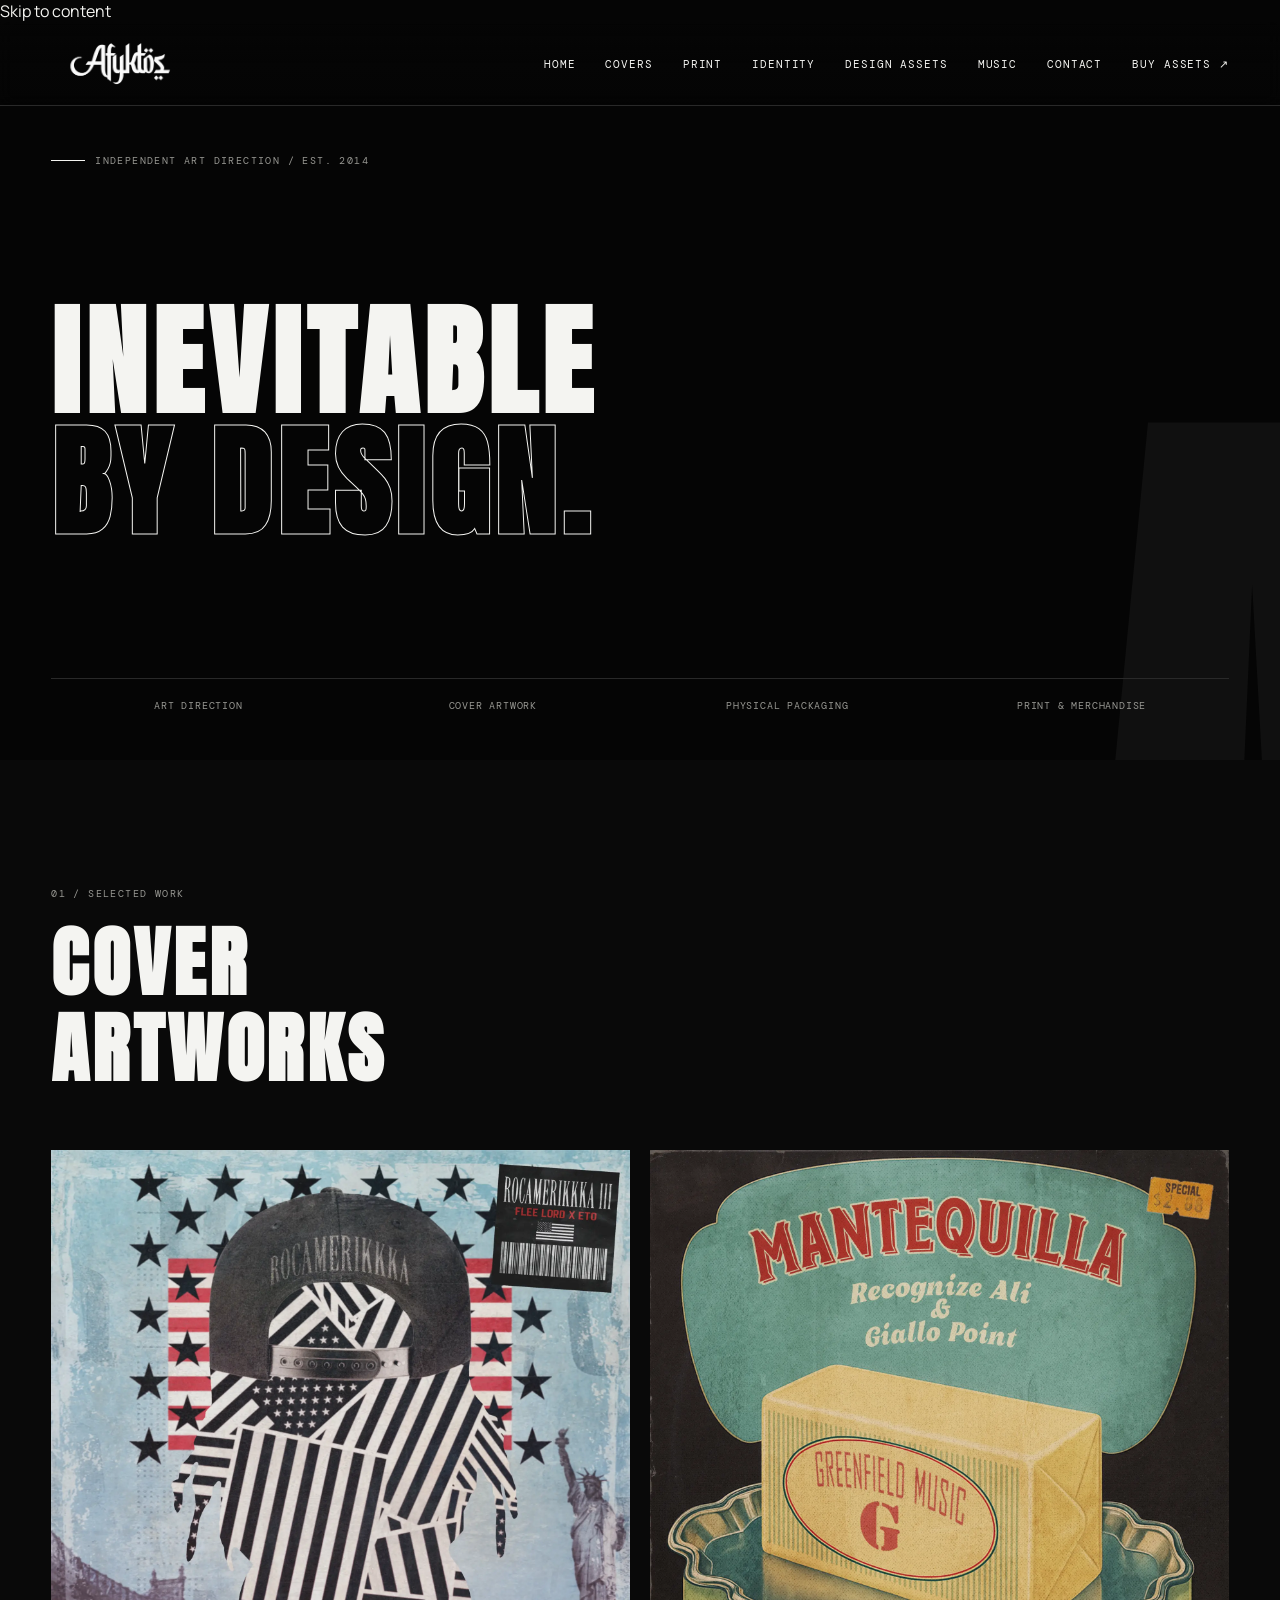
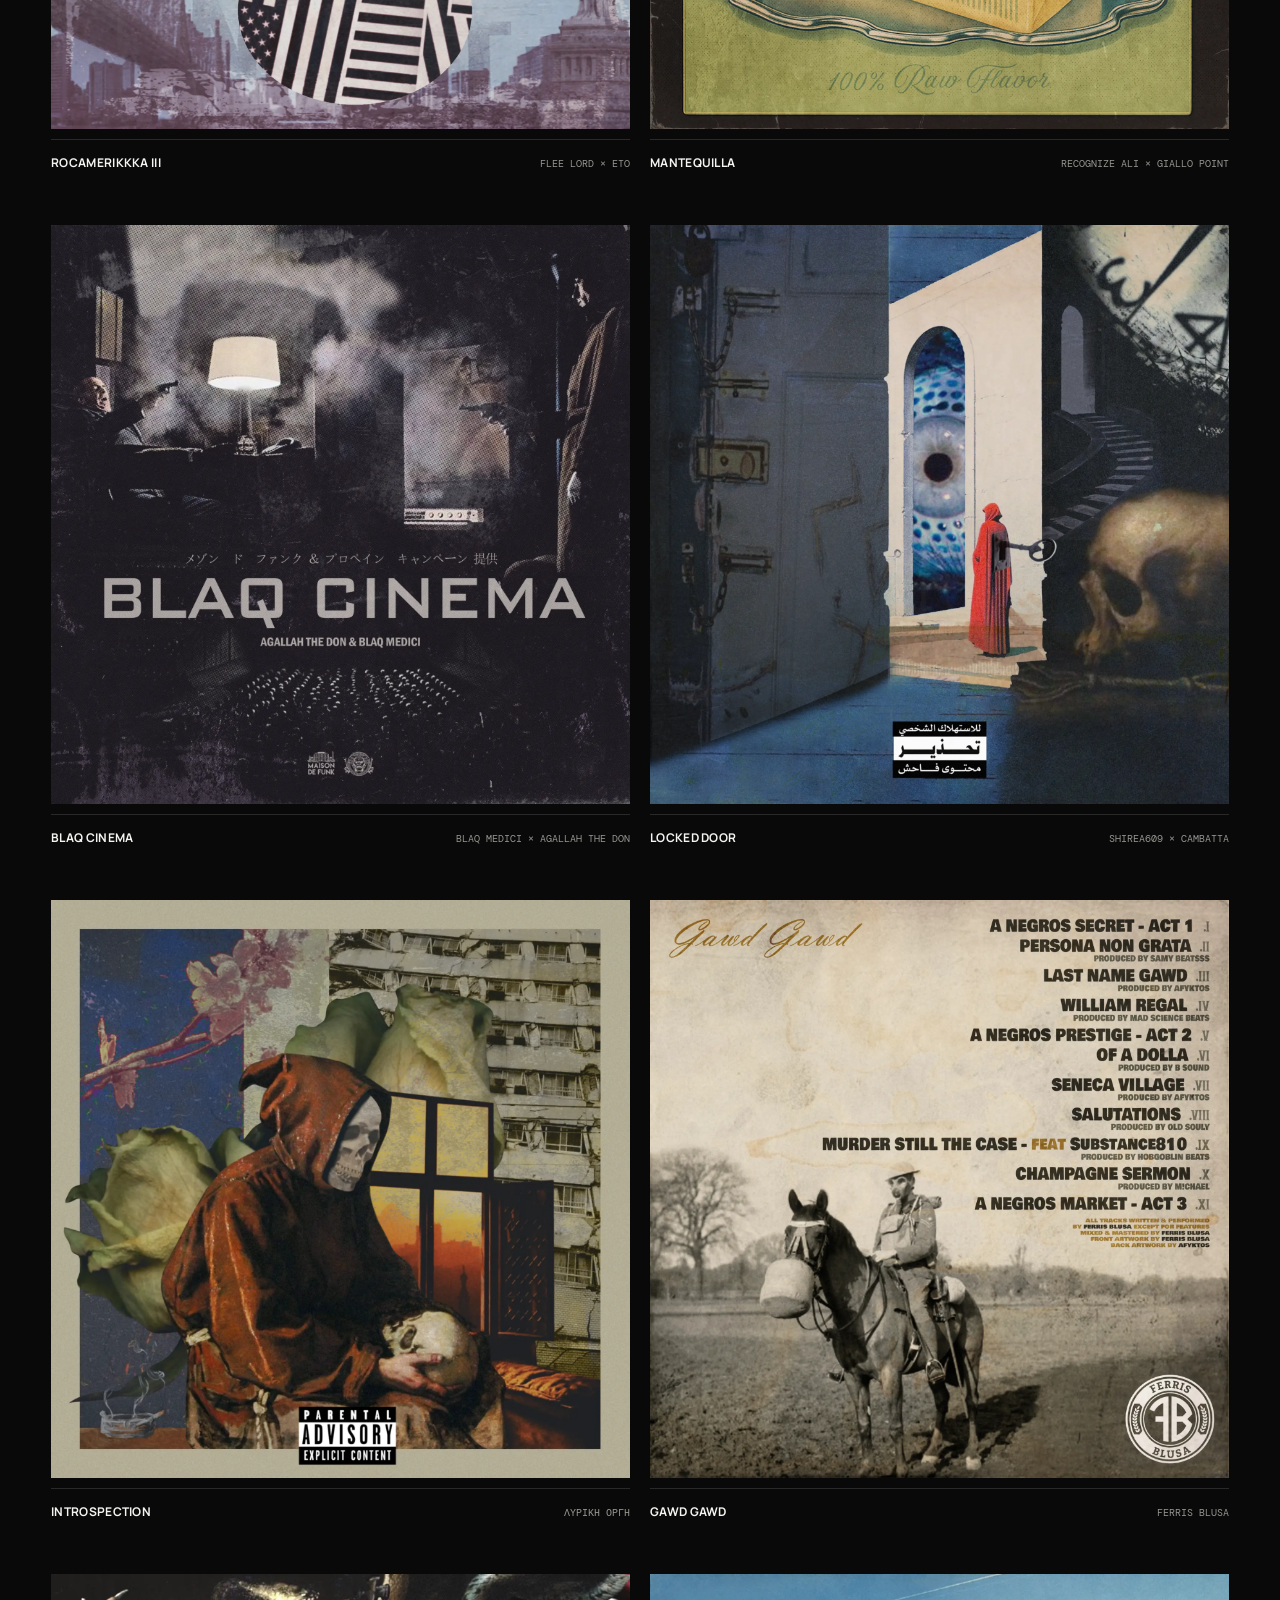
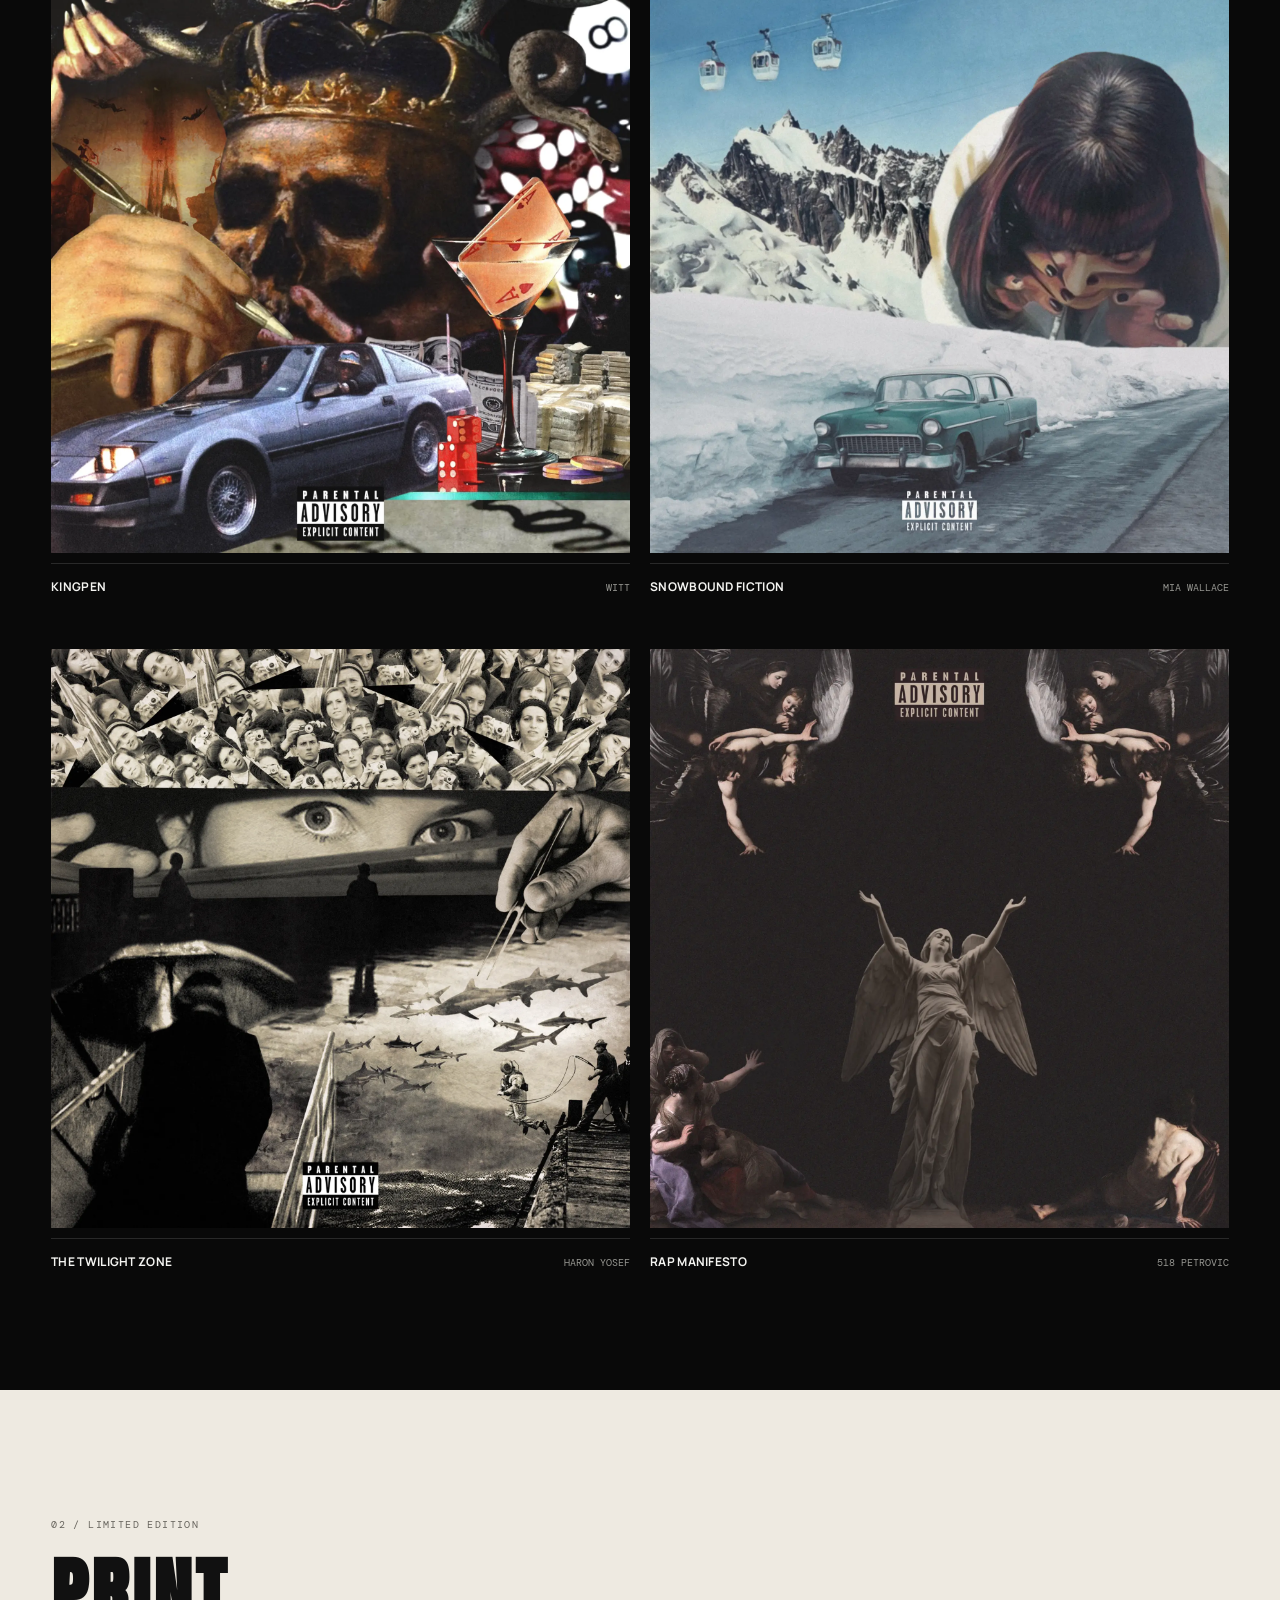
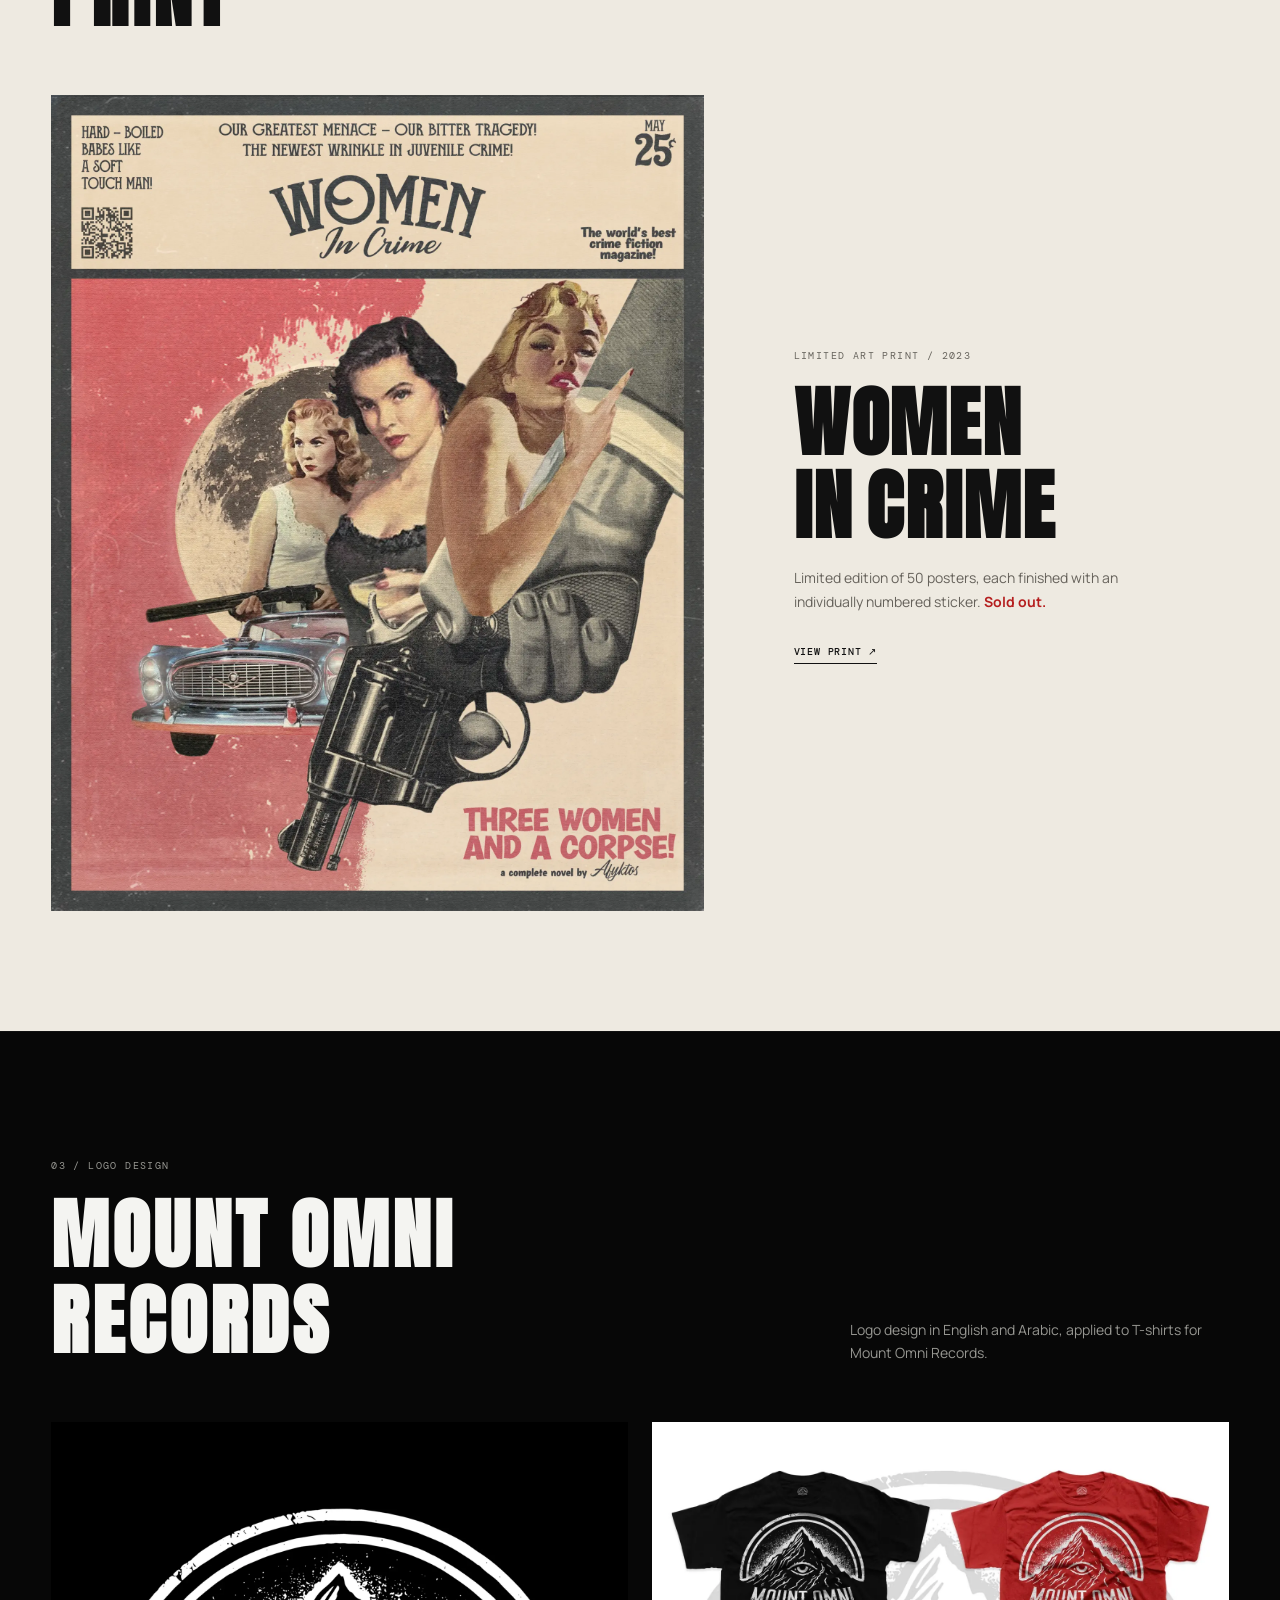
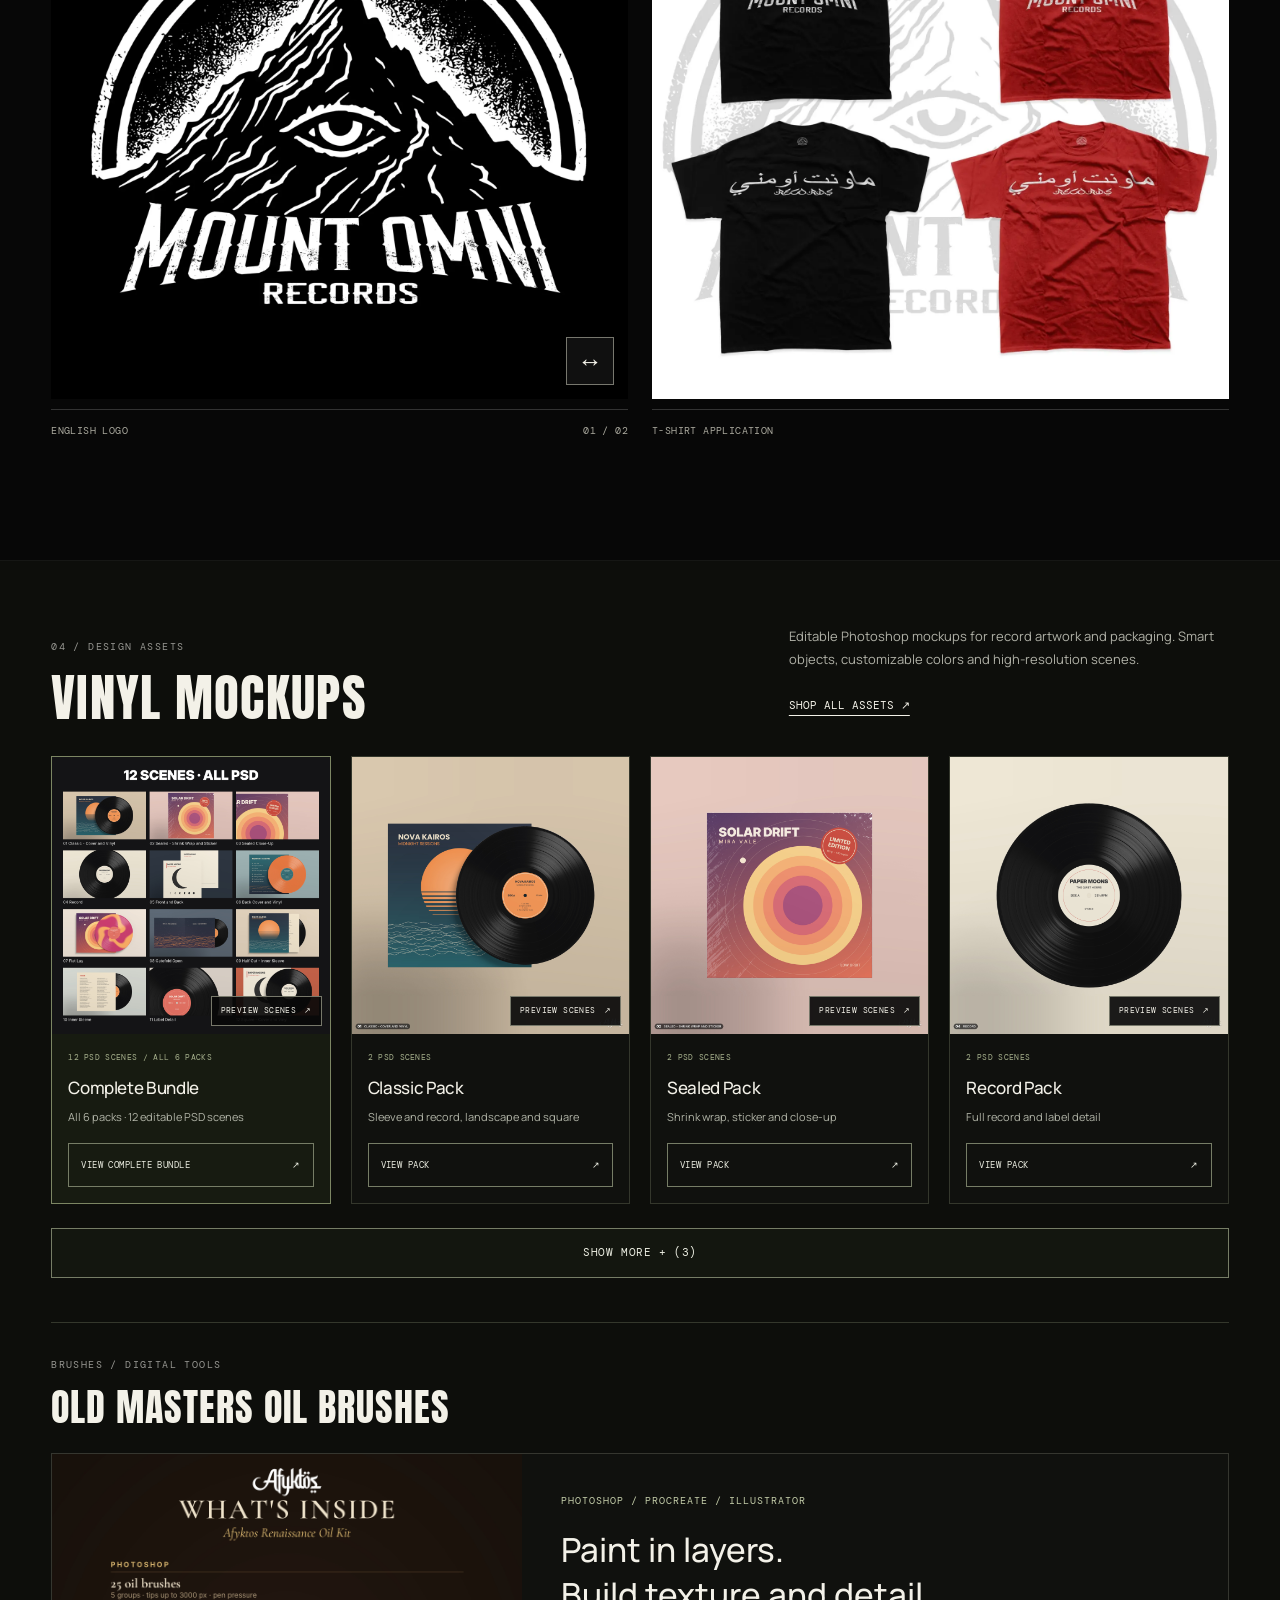
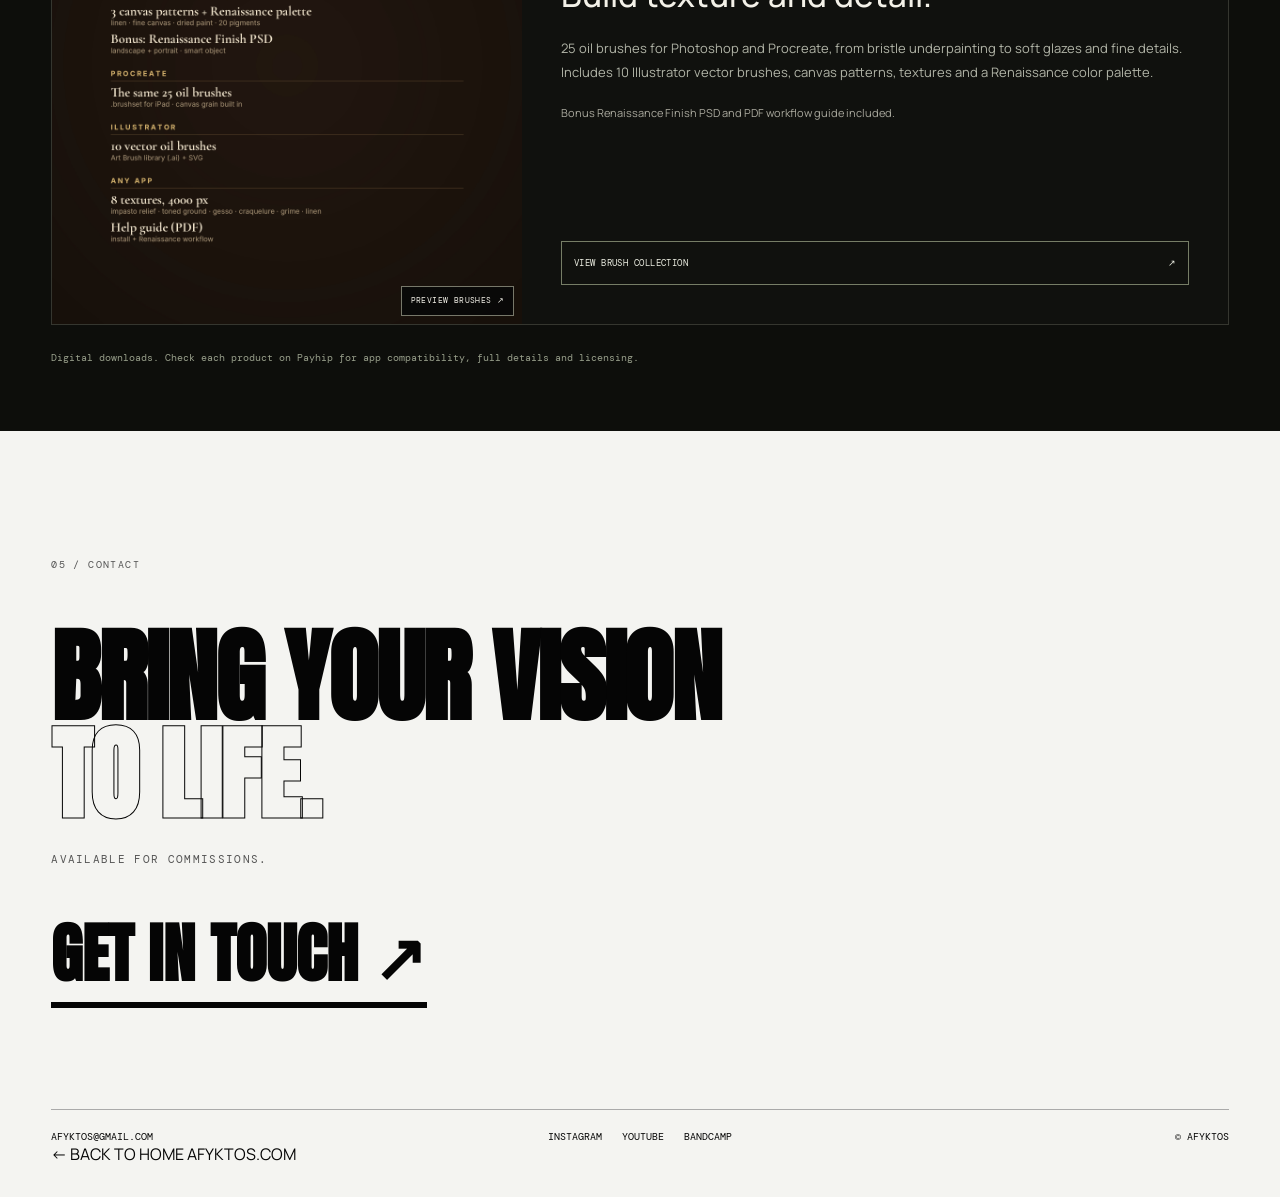
==== commit 0c9922a3: "Use actual brush previews" ====
--- a/index.html
+++ b/index.html
@@ -20,4 +20,4 @@
 <script type="application/ld+json">{"@context":"https://schema.org","@type":"WebPage","name":"Art & Design — Afyktos | Art Director","url":"https://afyktos.com/art/","description":"Art direction, cover artwork, logo design and packaging by Afyktos. Shop digital design assets and editable Photoshop vinyl mockups on Payhip.","isPartOf":{"@type":"WebSite","name":"Afyktos","url":"https://afyktos.com/"}}</script>
 <link rel="stylesheet" href="../site.css?v=20261031c"><link rel="stylesheet" href="../polish.css?v=20261031e"><link rel="stylesheet" href="assets-shop.css?v=20261101-brushes"><script type="application/ld+json">{"@context":"https://schema.org","@type":"ItemList","name":"Afyktos — Design Assets","url":"https://afyktos.com/art/#design-assets","numberOfItems":8,"itemListElement":[{"@type":"ListItem","position":1,"name":"Afyktos Afyktos Vinyl Mockups — Complete Bundle","url":"https://payhip.com/b/FYS9B"},{"@type":"ListItem","position":2,"name":"Afyktos Afyktos Vinyl Mockups — Classic Pack","url":"https://payhip.com/b/g9BpW"},{"@type":"ListItem","position":3,"name":"Afyktos Afyktos Vinyl Mockups — Sealed Pack","url":"https://payhip.com/b/Ksf2I"},{"@type":"ListItem","position":4,"name":"Afyktos Afyktos Vinyl Mockups — Record Pack","url":"https://payhip.com/b/nb2yY"},{"@type":"ListItem","position":5,"name":"Afyktos Afyktos Vinyl Mockups — Front and Back Pack","url":"https://payhip.com/b/hOJeH"},{"@type":"ListItem","position":6,"name":"Afyktos Afyktos Vinyl Mockups — Flat Lay Pack","url":"https://payhip.com/b/U2i5E"},{"@type":"ListItem","position":7,"name":"Afyktos Afyktos Vinyl Mockups — Gatefold and Inner Sleeve Pack","url":"https://payhip.com/b/kS0bn"},{"@type":"ListItem","position":8,"name":"Old Masters Oil Brushes","url":"https://payhip.com/b/X3A9t"}]}</script><link rel="stylesheet" href="../studio.css?v=20261101-nav"></head><body><a class="skip-link" href="#top">Skip to content</a><header class="site-header"><a aria-label="Afyktos home" class="brand" href="/"><img alt="Afyktos" decoding="async" fetchpriority="high" src="assets/l.webp"/></a><button aria-controls="main-nav" aria-expanded="false" class="menu-toggle" type="button">MENU</button><nav aria-label="Main navigation" id="main-nav"><a href="/">Home</a><a href="#covers">Covers</a><a href="#print">Print</a><a href="#identity">Identity</a><a href="#design-assets">Design Assets</a><a href="../music/">Music</a><a href="#contact">Contact</a><a class="nav-shop" href="https://payhip.com/afyktos" target="_blank" rel="noopener noreferrer">BUY ASSETS ↗</a></nav></header><main id="top"><section aria-labelledby="hero-title" class="hero"><div class="hero-topline"><p class="hero-kicker"><span></span> Independent art direction / Est. 2014</p></div><h1 id="hero-title">
  INEVITABLE
- <em>BY DESIGN.</em></h1><div class="hero-bottom"><ul aria-label="Services" class="services"><li>Art direction</li><li>Cover artwork</li><li>Physical packaging</li><li>Print &amp; merchandise</li></ul></div><span aria-hidden="true" class="hero-mark">A</span></section><section class="section covers-section" id="covers"><header class="section-heading"><div><span class="eyebrow">01 / Selected work</span><h2>COVER<br/>ARTWORKS</h2></div></header><div class="cover-grid"><article class="project" data-description="Art direction, front and back cover design, vinyl and CD packaging, OBI editions and merchandise for Flee Lord × Eto’s third RocAmeriKKKa album." data-gallery="assets/rocamerikkka/adeb134ed.webp|assets/rocamerikkka/a91126e40.webp|assets/rocamerikkka/ad1e680e2.webp|assets/rocamerikkka/ad86aa60e.webp|assets/rocamerikkka/ac105f1e0.webp|assets/rocamerikkka/a068603b3.webp|assets/rocamerikkka/a7e48f3aa.webp|assets/rocamerikkka/adfd2fadb.webp" data-hover="assets/rocamerikkka/adeb134ed.webp|assets/rocamerikkka/ac105f1e0.webp|assets/rocamerikkka/a7e48f3aa.webp" data-meta="Flee Lord × Eto · Full campaign · 2025" data-title="RocAmeriKKKa III" tabindex="0"><div class="project-image"><img alt="RocAmeriKKKa III cover artwork" decoding="async" loading="lazy" src="assets/rocamerikkka/adeb134ed.webp"/><span class="hover-label">VIEW PROJECT ↗</span></div><div class="project-caption" data-index="01"><h3>RocAmeriKKKa III</h3><p>Flee Lord × Eto</p></div></article><article class="project" data-description="Cover artwork, back cover and physical edition concepts for Recognize Ali and Giallo Point." data-gallery="assets/mantequilla/adeb134ed.webp|assets/mantequilla/a91126e40.webp|assets/mantequilla/a308da11a.webp|assets/mantequilla/a7345ade9.webp|assets/mantequilla/ac105f1e0.webp|assets/mantequilla/a068603b3.webp" data-hover="assets/mantequilla/adeb134ed.webp|assets/mantequilla/a308da11a.webp|assets/mantequilla/ac105f1e0.webp" data-meta="Recognize Ali × Giallo Point · Full visual system" data-title="Mantequilla" tabindex="0"><div class="project-image"><img alt="Mantequilla cover artwork" decoding="async" loading="lazy" src="assets/mantequilla/adeb134ed.webp"/><span class="hover-label">VIEW PROJECT ↗</span></div><div class="project-caption" data-index="02"><h3>Mantequilla</h3><p>Recognize Ali × Giallo Point</p></div></article><article class="project" data-description="Cover artwork and physical edition concepts for Blaq Medici and Agallah The Don." data-gallery="assets/blaq-cinema/adeb134ed.webp|assets/blaq-cinema/ade2ebde3.webp|assets/blaq-cinema/aa042ff6e.webp|assets/blaq-cinema/a1a841b61.webp" data-hover="assets/blaq-cinema/adeb134ed.webp|assets/blaq-cinema/ade2ebde3.webp|assets/blaq-cinema/aa042ff6e.webp" data-meta="Blaq Medici × Agallah The Don · Full visual system" data-title="Blaq Cinema" tabindex="0"><div class="project-image"><img alt="Blaq Cinema cover artwork" decoding="async" loading="lazy" src="assets/blaq-cinema/adeb134ed.webp"/><span class="hover-label">VIEW PROJECT ↗</span></div><div class="project-caption" data-index="03"><h3>Blaq Cinema</h3><p>Blaq Medici × Agallah The Don</p></div></article><article class="project" data-description="Cover artwork and physical release concepts for Shirea609 × Cambatta." data-gallery="assets/locked-door/adeb134ed.webp|assets/locked-door/ade2ebde3.webp|assets/locked-door/a1a841b61.webp|assets/locked-door/a0d9d69a9.webp" data-hover="assets/locked-door/adeb134ed.webp|assets/locked-door/ade2ebde3.webp|assets/locked-door/a0d9d69a9.webp" data-meta="Shirea609 × Cambatta · Cover &amp; physical concepts" data-title="Locked Door" tabindex="0"><div class="project-image"><img alt="Locked Door cover artwork" decoding="async" loading="lazy" src="assets/locked-door/adeb134ed.webp"/><span class="hover-label">VIEW PROJECT ↗</span></div><div class="project-caption" data-index="04"><h3>Locked Door</h3><p>Shirea609 × Cambatta</p></div></article><article class="project" data-description="Cover artwork and physical edition concepts created for ΛΥΡΙΚΗ ΟΡΓΗ." data-gallery="assets/introspection/a223bb5ca.webp|assets/introspection/ade2ebde3.webp|assets/introspection/a1a841b61.webp|assets/introspection/a0d9d69a9.webp" data-hover="assets/introspection/a223bb5ca.webp|assets/introspection/ade2ebde3.webp|assets/introspection/a0d9d69a9.webp" data-meta="ΛΥΡΙΚΗ ΟΡΓΗ · Cover &amp; physical concepts" data-title="Introspection" tabindex="0"><div class="project-image"><img alt="Introspection cover artwork for ΛΥΡΙΚΗ ΟΡΓΗ" decoding="async" loading="lazy" src="assets/introspection/a223bb5ca.webp"/><span class="hover-label">VIEW PROJECT ↗</span></div><div class="project-caption" data-index="05"><h3>Introspection</h3><p>ΛΥΡΙΚΗ ΟΡΓΗ</p></div></article><article class="project" data-description="Back cover and tracklist design, extended into physical edition concepts for Ferris Blusa's Gawd Gawd. Front cover by Ferris Blusa." data-gallery="assets/gawd-gawd/a91126e40.webp|assets/gawd-gawd/ade2ebde3.webp|assets/gawd-gawd/a1a841b61.webp|assets/gawd-gawd/aa042ff6e.webp|assets/gawd-gawd/adeb134ed.webp" data-hover="assets/gawd-gawd/a91126e40.webp|assets/gawd-gawd/ade2ebde3.webp|assets/gawd-gawd/aa042ff6e.webp" data-meta="Ferris Blusa · Back cover &amp; physical concepts" data-title="Gawd Gawd" tabindex="0"><div class="project-image"><img alt="Gawd Gawd back cover design" decoding="async" loading="lazy" src="assets/gawd-gawd/a91126e40.webp"/><span class="hover-label">VIEW PROJECT ↗</span></div><div class="project-caption" data-index="06"><h3>Gawd Gawd</h3><p>Ferris Blusa</p></div></article><article class="project" data-description="Cover artwork and physical edition concepts for Witt." data-gallery="assets/kingpen/adeb134ed.webp|assets/kingpen/ade2ebde3.webp|assets/kingpen/a1a841b61.webp|assets/kingpen/aa042ff6e.webp" data-hover="assets/kingpen/adeb134ed.webp|assets/kingpen/ade2ebde3.webp|assets/kingpen/a1a841b61.webp" data-meta="Witt · Cover &amp; physical concepts" data-title="Kingpen" tabindex="0"><div class="project-image"><img alt="Kingpen cover artwork for Witt" decoding="async" loading="lazy" src="assets/kingpen/adeb134ed.webp"/><span class="hover-label">VIEW PROJECT ↗</span></div><div class="project-caption" data-index="07"><h3>Kingpen</h3><p>Witt</p></div></article><article class="project" data-description="Snowbound Fiction — cover artwork expanded into vinyl, cassette and CD concepts." data-gallery="assets/snowbound-fiction/adeb134ed.webp|assets/snowbound-fiction/ade2ebde3.webp|assets/snowbound-fiction/a1a841b61.webp|assets/snowbound-fiction/aa042ff6e.webp" data-hover="assets/snowbound-fiction/adeb134ed.webp|assets/snowbound-fiction/ade2ebde3.webp|assets/snowbound-fiction/aa042ff6e.webp" data-meta="MIA WALLACE · Cover &amp; physical concepts" data-title="Snowbound Fiction" tabindex="0"><div class="project-image"><img alt="Snowbound Fiction cover artwork" decoding="async" loading="lazy" src="assets/snowbound-fiction/adeb134ed.webp"/><span class="hover-label">VIEW PROJECT ↗</span></div><div class="project-caption" data-index="08"><h3>Snowbound Fiction</h3><p>MIA WALLACE</p></div></article><article class="project" data-description="Cover artwork expanded into vinyl, CD and cassette concepts for Haron Yosef." data-gallery="assets/twilight-zone/adeb134ed.webp|assets/twilight-zone/ade2ebde3.webp|assets/twilight-zone/a1a841b61.webp|assets/twilight-zone/a0d9d69a9.webp" data-hover="assets/twilight-zone/adeb134ed.webp|assets/twilight-zone/ade2ebde3.webp|assets/twilight-zone/a1a841b61.webp" data-meta="Haron Yosef · Cover &amp; physical editions" data-title="The Twilight Zone" tabindex="0"><div class="project-image"><img alt="The Twilight Zone cover artwork" decoding="async" loading="lazy" src="assets/twilight-zone/adeb134ed.webp"/><span class="hover-label">VIEW PROJECT ↗</span></div><div class="project-caption" data-index="09"><h3>The Twilight Zone</h3><p>Haron Yosef</p></div></article><article class="project" data-description="Cover artwork expanded into vinyl, CD and cassette editions for 518 Petrovic." data-gallery="assets/rap-manifesto/adeb134ed.webp|assets/rap-manifesto/a91126e40.webp|assets/rap-manifesto/a308da11a.webp|assets/rap-manifesto/a7345ade9.webp|assets/rap-manifesto/ac105f1e0.webp|assets/rap-manifesto/a068603b3.webp|assets/rap-manifesto/aa042ff6e.webp" data-hover="assets/rap-manifesto/adeb134ed.webp|assets/rap-manifesto/a308da11a.webp|assets/rap-manifesto/ac105f1e0.webp" data-meta="518 Petrovic · Cover &amp; physical editions" data-title="Rap Manifesto" tabindex="0"><div class="project-image"><img alt="Rap Manifesto cover artwork for 518 Petrovic" decoding="async" loading="lazy" src="assets/rap-manifesto/adeb134ed.webp"/><span class="hover-label">VIEW PROJECT ↗</span></div><div class="project-caption" data-index="10"><h3>Rap Manifesto</h3><p>518 Petrovic</p></div></article></div></section><section class="section print-section" id="print"><header class="section-heading"><div><span class="eyebrow">02 / Limited edition</span><h2>PRINT</h2></div></header><div class="print-layout"><button aria-label="View Women in Crime poster" class="print-art gallery-trigger" data-description="Limited edition of 50 posters, each finished with an individually numbered sticker. Sold out." data-gallery="assets/print/a3c575d23.webp" data-meta="Limited art print · 2023" data-title="Women in Crime" type="button"><img alt="Women in Crime limited art print" decoding="async" loading="lazy" src="assets/print/a3c575d23.webp"/></button><div class="print-copy"><span class="eyebrow">Limited art print / 2023</span><h3>WOMEN<br/>IN CRIME</h3><p>Limited edition of 50 posters, each finished with an individually numbered sticker. <strong class="sold-out">Sold out.</strong></p><button class="text-button print-open" type="button">VIEW PRINT ↗</button></div></div></section><section class="section identity-section" id="identity"><header class="section-heading"><div><span class="eyebrow">03 / Logo design</span><h2>MOUNT OMNI<br/>RECORDS</h2></div><p>Logo design in English and Arabic, applied to T-shirts for Mount Omni Records.</p></header><div class="omni-grid"><figure><div class="omni-logo-stage"><img id="omni-logo" alt="Mount Omni Records English logo" decoding="async" loading="lazy" src="assets/mount-omni/ac322b748.webp"/><button class="omni-switch" type="button" aria-label="Switch between English and Arabic logo" aria-controls="omni-logo"><span aria-hidden="true">↔</span></button></div><figcaption class="omni-caption"><span id="omni-language" aria-live="polite">ENGLISH LOGO</span><span>01 / 02</span></figcaption></figure><figure><div class="omni-apparel"><img alt="Mount Omni Records logo applied to black and red T-shirts" decoding="async" loading="lazy" src="assets/mount-omni/a916ce1cd.webp"/></div><figcaption class="omni-caption">T-SHIRT APPLICATION</figcaption></figure></div></section><section class="section design-assets" id="design-assets" aria-labelledby="assets-title"><header class="assets-heading"><div><span class="eyebrow">04 / Design assets</span><h2 id="assets-title">VINYL MOCKUPS</h2></div><div class="assets-intro"><p>Editable Photoshop mockups for record artwork and packaging. Smart objects, customizable colors and high-resolution scenes.</p><a href="https://payhip.com/afyktos" target="_blank" rel="noopener noreferrer">SHOP ALL ASSETS ↗</a></div></header><div class="asset-grid" id="asset-products"><article class="asset-card"><button class="asset-preview gallery-trigger " type="button" aria-label="Preview Afyktos Vinyl Mockups — Complete Bundle" data-title="Afyktos Vinyl Mockups — Complete Bundle" data-meta="Afyktos Vinyl Mockups / Complete Bundle / 12 PSD scenes" data-description="All 12 vinyl record mockup scenes across the six Afyktos Vinyl Mockups packs. Editable PSDs with smart objects, adjustable colors and separate lighting layers." data-gallery="assets/design-assets/bundle-payhip-1.jpg|assets/design-assets/bundle-payhip-2.jpg|assets/design-assets/bundle-payhip-3.jpg|assets/design-assets/bundle-payhip-4.jpg|assets/design-assets/bundle-payhip-5.jpg|assets/design-assets/bundle-payhip-6.jpg|assets/design-assets/bundle-payhip-7.jpg|assets/design-assets/bundle-payhip-8.jpg|assets/design-assets/bundle-payhip-9.jpg"><img src="assets/design-assets/bundle-payhip-2.jpg" alt="Afyktos Vinyl Mockups — Complete Bundle — vinyl mockup preview" width="2000" height="2000" loading="lazy" decoding="async"><span class="asset-preview-label">PREVIEW SCENES <span aria-hidden="true">↗</span></span></button><div class="asset-card-body"><div class="asset-card-kicker"><span>12 PSD SCENES / ALL 6 PACKS</span></div><h3>Complete Bundle</h3><p>All 6 packs · 12 editable PSD scenes</p><a class="asset-buy" href="https://payhip.com/b/FYS9B" target="_blank" rel="noopener noreferrer">VIEW COMPLETE BUNDLE <span aria-hidden="true">↗</span></a></div></article><article class="asset-card"><button class="asset-preview gallery-trigger " type="button" aria-label="Preview Classic Pack" data-title="Classic Pack" data-meta="Afyktos Vinyl Mockups / 2 PSD scenes" data-description="The essential sleeve-and-record presentation, in landscape and square compositions. A clean starting point for album announcements and artwork portfolios." data-gallery="assets/design-assets/classic-payhip-1.jpg|assets/design-assets/classic-payhip-2.jpg|assets/design-assets/classic-payhip-3.jpg|assets/design-assets/classic-payhip-4.jpg|assets/design-assets/classic-payhip-5.jpg|assets/design-assets/classic-payhip-6.jpg|assets/design-assets/classic-payhip-7.jpg"><img src="assets/design-assets/classic-payhip-2.jpg" alt="Classic Pack — vinyl mockup preview" width="2000" height="2000" loading="lazy" decoding="async"><span class="asset-preview-label">PREVIEW SCENES <span aria-hidden="true">↗</span></span></button><div class="asset-card-body"><div class="asset-card-kicker"><span>2 PSD SCENES</span></div><h3>Classic Pack</h3><p>Sleeve and record, landscape and square</p><a class="asset-buy" href="https://payhip.com/b/g9BpW" target="_blank" rel="noopener noreferrer">VIEW PACK <span aria-hidden="true">↗</span></a></div></article><article class="asset-card"><button class="asset-preview gallery-trigger " type="button" aria-label="Preview Sealed Pack" data-title="Sealed Pack" data-meta="Afyktos Vinyl Mockups / 2 PSD scenes" data-description="Present your release as a freshly sealed record. Shrink-wrap texture, a hype sticker and a close-up scene bring the packaging details into focus." data-gallery="assets/design-assets/sealed-payhip-1.jpg|assets/design-assets/sealed-payhip-2.jpg|assets/design-assets/sealed-payhip-3.jpg|assets/design-assets/sealed-payhip-4.jpg|assets/design-assets/sealed-payhip-5.jpg|assets/design-assets/sealed-payhip-6.jpg|assets/design-assets/sealed-payhip-7.jpg"><img src="assets/design-assets/sealed-payhip-2.jpg" alt="Sealed Pack — vinyl mockup preview" width="2000" height="2000" loading="lazy" decoding="async"><span class="asset-preview-label">PREVIEW SCENES <span aria-hidden="true">↗</span></span></button><div class="asset-card-body"><div class="asset-card-kicker"><span>2 PSD SCENES</span></div><h3>Sealed Pack</h3><p>Shrink wrap, sticker and close-up</p><a class="asset-buy" href="https://payhip.com/b/Ksf2I" target="_blank" rel="noopener noreferrer">VIEW PACK <span aria-hidden="true">↗</span></a></div></article><article class="asset-card"><button class="asset-preview gallery-trigger " type="button" aria-label="Preview Record Pack" data-title="Record Pack" data-meta="Afyktos Vinyl Mockups / 2 PSD scenes" data-description="Put the record itself in the spotlight. A full-disc view and a detailed label close-up showcase your label artwork, vinyl color and groove detail." data-gallery="assets/design-assets/record-payhip-1.jpg|assets/design-assets/record-payhip-2.jpg|assets/design-assets/record-payhip-3.jpg|assets/design-assets/record-payhip-4.jpg|assets/design-assets/record-payhip-5.jpg|assets/design-assets/record-payhip-6.jpg|assets/design-assets/record-payhip-7.jpg"><img src="assets/design-assets/record-payhip-2.jpg" alt="Record Pack — vinyl mockup preview" width="2000" height="2000" loading="lazy" decoding="async"><span class="asset-preview-label">PREVIEW SCENES <span aria-hidden="true">↗</span></span></button><div class="asset-card-body"><div class="asset-card-kicker"><span>2 PSD SCENES</span></div><h3>Record Pack</h3><p>Full record and label detail</p><a class="asset-buy" href="https://payhip.com/b/nb2yY" target="_blank" rel="noopener noreferrer">VIEW PACK <span aria-hidden="true">↗</span></a></div></article><article class="asset-card asset-extra" hidden><button class="asset-preview gallery-trigger " type="button" aria-label="Preview Front and Back Pack" data-title="Front and Back Pack" data-meta="Afyktos Vinyl Mockups / 2 PSD scenes" data-description="Show the complete sleeve design, from front artwork to the tracklist. Includes paired covers and a back-cover composition with the record." data-gallery="assets/design-assets/front-back-payhip-1.jpg|assets/design-assets/front-back-payhip-2.jpg|assets/design-assets/front-back-payhip-3.jpg|assets/design-assets/front-back-payhip-4.jpg|assets/design-assets/front-back-payhip-5.jpg|assets/design-assets/front-back-payhip-6.jpg|assets/design-assets/front-back-payhip-7.jpg"><img src="assets/design-assets/front-back-payhip-2.jpg" alt="Front and Back Pack — vinyl mockup preview" width="2000" height="2000" loading="lazy" decoding="async"><span class="asset-preview-label">PREVIEW SCENES <span aria-hidden="true">↗</span></span></button><div class="asset-card-body"><div class="asset-card-kicker"><span>2 PSD SCENES</span></div><h3>Front and Back Pack</h3><p>Front, back and vinyl compositions</p><a class="asset-buy" href="https://payhip.com/b/hOJeH" target="_blank" rel="noopener noreferrer">VIEW PACK <span aria-hidden="true">↗</span></a></div></article><article class="asset-card asset-extra" hidden><button class="asset-preview gallery-trigger " type="button" aria-label="Preview Flat Lay Pack" data-title="Flat Lay Pack" data-meta="Afyktos Vinyl Mockups / 2 PSD scenes" data-description="Build a top-down presentation of your release. Pair the cover with the vinyl, or reveal the printed inner sleeve with the record halfway out." data-gallery="assets/design-assets/flat-lay-payhip-1.jpg|assets/design-assets/flat-lay-payhip-2.jpg|assets/design-assets/flat-lay-payhip-3.jpg|assets/design-assets/flat-lay-payhip-4.jpg|assets/design-assets/flat-lay-payhip-5.jpg|assets/design-assets/flat-lay-payhip-6.jpg|assets/design-assets/flat-lay-payhip-7.jpg"><img src="assets/design-assets/flat-lay-payhip-2.jpg" alt="Flat Lay Pack — vinyl mockup preview" width="2000" height="2000" loading="lazy" decoding="async"><span class="asset-preview-label">PREVIEW SCENES <span aria-hidden="true">↗</span></span></button><div class="asset-card-body"><div class="asset-card-kicker"><span>2 PSD SCENES</span></div><h3>Flat Lay Pack</h3><p>Top-down cover and inner sleeve</p><a class="asset-buy" href="https://payhip.com/b/U2i5E" target="_blank" rel="noopener noreferrer">VIEW PACK <span aria-hidden="true">↗</span></a></div></article><article class="asset-card asset-extra" hidden><button class="asset-preview gallery-trigger " type="button" aria-label="Preview Gatefold and Inner Sleeve Pack" data-title="Gatefold and Inner Sleeve Pack" data-meta="Afyktos Vinyl Mockups / 2 PSD scenes" data-description="Give the inside artwork its own moment. An open gatefold and a printed inner sleeve show how the visual identity carries through the entire release." data-gallery="assets/design-assets/gatefold-payhip-1.jpg|assets/design-assets/gatefold-payhip-2.jpg|assets/design-assets/gatefold-payhip-3.jpg|assets/design-assets/gatefold-payhip-4.jpg|assets/design-assets/gatefold-payhip-5.jpg|assets/design-assets/gatefold-payhip-6.jpg|assets/design-assets/gatefold-payhip-7.jpg"><img src="assets/design-assets/gatefold-payhip-2.jpg" alt="Gatefold and Inner Sleeve Pack — vinyl mockup preview" width="2000" height="2000" loading="lazy" decoding="async"><span class="asset-preview-label">PREVIEW SCENES <span aria-hidden="true">↗</span></span></button><div class="asset-card-body"><div class="asset-card-kicker"><span>2 PSD SCENES</span></div><h3>Gatefold and Inner Sleeve Pack</h3><p>Open gatefold and printed inner sleeve</p><a class="asset-buy" href="https://payhip.com/b/kS0bn" target="_blank" rel="noopener noreferrer">VIEW PACK <span aria-hidden="true">↗</span></a></div></article></div><button class="assets-more" type="button" aria-expanded="false" aria-controls="asset-products">SHOW MORE + (3)</button><div class="brushes-heading"><span class="eyebrow">BRUSHES / DIGITAL TOOLS</span><h3>OLD MASTERS OIL BRUSHES</h3></div><article class="brushes-product"><button class="asset-preview gallery-trigger" type="button" aria-label="Preview Old Masters Oil Brushes" data-title="Old Masters Oil Brushes" data-meta="Photoshop / Procreate / Illustrator" data-description="25 oil brushes for Photoshop and Procreate, plus 10 Illustrator vector brushes. Includes canvas patterns, a Renaissance palette, high-resolution textures, a bonus Renaissance Finish PSD and a PDF guide." data-gallery="assets/design-assets/old-masters-1.png|assets/design-assets/old-masters-2.jpg|assets/design-assets/old-masters-3.jpg|assets/design-assets/old-masters-4.jpg"><img src="assets/design-assets/old-masters-1.png" alt="Old Masters Oil Brushes collection preview" loading="lazy" decoding="async"><span class="asset-preview-label">PREVIEW BRUSHES ↗</span></button><div class="brushes-copy"><span class="asset-edition">PHOTOSHOP / PROCREATE / ILLUSTRATOR</span><h3>Paint in layers.<br>Build texture and detail.</h3><p>25 oil brushes for Photoshop and Procreate, from bristle underpainting to soft glazes and fine details. Includes 10 Illustrator vector brushes, canvas patterns, textures and a Renaissance color palette.</p><p class="brushes-bonus">Bonus Renaissance Finish PSD and PDF workflow guide included.</p><a class="asset-buy" href="https://payhip.com/b/X3A9t" target="_blank" rel="noopener noreferrer">VIEW BRUSH COLLECTION <span aria-hidden="true">↗</span></a></div></article><p class="assets-footnote">Digital downloads. Check each product on Payhip for app compatibility, full details and licensing.</p></section><section class="contact" id="contact"><span class="eyebrow">05 / Contact</span><h2>BRING YOUR VISION<br/><em>TO LIFE.</em></h2><p class="contact-intro">AVAILABLE FOR COMMISSIONS.</p><a class="email-link" href="mailto:afyktos@gmail.com?subject=Project%20inquiry%20%E2%80%94%20Afyktos">GET IN TOUCH ↗</a><footer class="contact-footer"><a href="mailto:afyktos@gmail.com">afyktos@gmail.com</a><div><a href="https://instagram.com/afyktos_kvl" rel="noreferrer" target="_blank">Instagram</a><a href="https://youtube.com/@afyktos" rel="noreferrer" target="_blank">YouTube</a><a href="https://afyktos.bandcamp.com" rel="noreferrer" target="_blank">Bandcamp</a></div><span>© Afyktos</span></footer><div class="return-home"><a href="/" aria-label="Back to Afyktos home"><span aria-hidden="true">←</span> BACK TO HOME <span class="return-home-domain">AFYKTOS.COM</span></a></div></section></main><dialog aria-labelledby="modal-title" class="project-modal"><div class="modal-header"><span class="modal-count"></span><button aria-label="Close project" class="modal-close" type="button">CLOSE ×</button></div><div class="modal-viewer"><button aria-label="Previous image" class="modal-arrow modal-prev" type="button">←</button><img alt="" class="modal-main" src=""/><button aria-label="Next image" class="modal-arrow modal-next" type="button">→</button></div><div class="modal-copy"><div><h2 id="modal-title"></h2><p class="modal-meta"></p></div><p class="modal-description"></p></div><div aria-label="Project gallery" class="modal-thumbs"></div></dialog><script src="identity.js?v=20261101-more"></script><script src="x.js"></script><script src="../site.js?v=20261031c"></script></body></html>+ <em>BY DESIGN.</em></h1><div class="hero-bottom"><ul aria-label="Services" class="services"><li>Art direction</li><li>Cover artwork</li><li>Physical packaging</li><li>Print &amp; merchandise</li></ul></div><span aria-hidden="true" class="hero-mark">A</span></section><section class="section covers-section" id="covers"><header class="section-heading"><div><span class="eyebrow">01 / Selected work</span><h2>COVER<br/>ARTWORKS</h2></div></header><div class="cover-grid"><article class="project" data-description="Art direction, front and back cover design, vinyl and CD packaging, OBI editions and merchandise for Flee Lord × Eto’s third RocAmeriKKKa album." data-gallery="assets/rocamerikkka/adeb134ed.webp|assets/rocamerikkka/a91126e40.webp|assets/rocamerikkka/ad1e680e2.webp|assets/rocamerikkka/ad86aa60e.webp|assets/rocamerikkka/ac105f1e0.webp|assets/rocamerikkka/a068603b3.webp|assets/rocamerikkka/a7e48f3aa.webp|assets/rocamerikkka/adfd2fadb.webp" data-hover="assets/rocamerikkka/adeb134ed.webp|assets/rocamerikkka/ac105f1e0.webp|assets/rocamerikkka/a7e48f3aa.webp" data-meta="Flee Lord × Eto · Full campaign · 2025" data-title="RocAmeriKKKa III" tabindex="0"><div class="project-image"><img alt="RocAmeriKKKa III cover artwork" decoding="async" loading="lazy" src="assets/rocamerikkka/adeb134ed.webp"/><span class="hover-label">VIEW PROJECT ↗</span></div><div class="project-caption" data-index="01"><h3>RocAmeriKKKa III</h3><p>Flee Lord × Eto</p></div></article><article class="project" data-description="Cover artwork, back cover and physical edition concepts for Recognize Ali and Giallo Point." data-gallery="assets/mantequilla/adeb134ed.webp|assets/mantequilla/a91126e40.webp|assets/mantequilla/a308da11a.webp|assets/mantequilla/a7345ade9.webp|assets/mantequilla/ac105f1e0.webp|assets/mantequilla/a068603b3.webp" data-hover="assets/mantequilla/adeb134ed.webp|assets/mantequilla/a308da11a.webp|assets/mantequilla/ac105f1e0.webp" data-meta="Recognize Ali × Giallo Point · Full visual system" data-title="Mantequilla" tabindex="0"><div class="project-image"><img alt="Mantequilla cover artwork" decoding="async" loading="lazy" src="assets/mantequilla/adeb134ed.webp"/><span class="hover-label">VIEW PROJECT ↗</span></div><div class="project-caption" data-index="02"><h3>Mantequilla</h3><p>Recognize Ali × Giallo Point</p></div></article><article class="project" data-description="Cover artwork and physical edition concepts for Blaq Medici and Agallah The Don." data-gallery="assets/blaq-cinema/adeb134ed.webp|assets/blaq-cinema/ade2ebde3.webp|assets/blaq-cinema/aa042ff6e.webp|assets/blaq-cinema/a1a841b61.webp" data-hover="assets/blaq-cinema/adeb134ed.webp|assets/blaq-cinema/ade2ebde3.webp|assets/blaq-cinema/aa042ff6e.webp" data-meta="Blaq Medici × Agallah The Don · Full visual system" data-title="Blaq Cinema" tabindex="0"><div class="project-image"><img alt="Blaq Cinema cover artwork" decoding="async" loading="lazy" src="assets/blaq-cinema/adeb134ed.webp"/><span class="hover-label">VIEW PROJECT ↗</span></div><div class="project-caption" data-index="03"><h3>Blaq Cinema</h3><p>Blaq Medici × Agallah The Don</p></div></article><article class="project" data-description="Cover artwork and physical release concepts for Shirea609 × Cambatta." data-gallery="assets/locked-door/adeb134ed.webp|assets/locked-door/ade2ebde3.webp|assets/locked-door/a1a841b61.webp|assets/locked-door/a0d9d69a9.webp" data-hover="assets/locked-door/adeb134ed.webp|assets/locked-door/ade2ebde3.webp|assets/locked-door/a0d9d69a9.webp" data-meta="Shirea609 × Cambatta · Cover &amp; physical concepts" data-title="Locked Door" tabindex="0"><div class="project-image"><img alt="Locked Door cover artwork" decoding="async" loading="lazy" src="assets/locked-door/adeb134ed.webp"/><span class="hover-label">VIEW PROJECT ↗</span></div><div class="project-caption" data-index="04"><h3>Locked Door</h3><p>Shirea609 × Cambatta</p></div></article><article class="project" data-description="Cover artwork and physical edition concepts created for ΛΥΡΙΚΗ ΟΡΓΗ." data-gallery="assets/introspection/a223bb5ca.webp|assets/introspection/ade2ebde3.webp|assets/introspection/a1a841b61.webp|assets/introspection/a0d9d69a9.webp" data-hover="assets/introspection/a223bb5ca.webp|assets/introspection/ade2ebde3.webp|assets/introspection/a0d9d69a9.webp" data-meta="ΛΥΡΙΚΗ ΟΡΓΗ · Cover &amp; physical concepts" data-title="Introspection" tabindex="0"><div class="project-image"><img alt="Introspection cover artwork for ΛΥΡΙΚΗ ΟΡΓΗ" decoding="async" loading="lazy" src="assets/introspection/a223bb5ca.webp"/><span class="hover-label">VIEW PROJECT ↗</span></div><div class="project-caption" data-index="05"><h3>Introspection</h3><p>ΛΥΡΙΚΗ ΟΡΓΗ</p></div></article><article class="project" data-description="Back cover and tracklist design, extended into physical edition concepts for Ferris Blusa's Gawd Gawd. Front cover by Ferris Blusa." data-gallery="assets/gawd-gawd/a91126e40.webp|assets/gawd-gawd/ade2ebde3.webp|assets/gawd-gawd/a1a841b61.webp|assets/gawd-gawd/aa042ff6e.webp|assets/gawd-gawd/adeb134ed.webp" data-hover="assets/gawd-gawd/a91126e40.webp|assets/gawd-gawd/ade2ebde3.webp|assets/gawd-gawd/aa042ff6e.webp" data-meta="Ferris Blusa · Back cover &amp; physical concepts" data-title="Gawd Gawd" tabindex="0"><div class="project-image"><img alt="Gawd Gawd back cover design" decoding="async" loading="lazy" src="assets/gawd-gawd/a91126e40.webp"/><span class="hover-label">VIEW PROJECT ↗</span></div><div class="project-caption" data-index="06"><h3>Gawd Gawd</h3><p>Ferris Blusa</p></div></article><article class="project" data-description="Cover artwork and physical edition concepts for Witt." data-gallery="assets/kingpen/adeb134ed.webp|assets/kingpen/ade2ebde3.webp|assets/kingpen/a1a841b61.webp|assets/kingpen/aa042ff6e.webp" data-hover="assets/kingpen/adeb134ed.webp|assets/kingpen/ade2ebde3.webp|assets/kingpen/a1a841b61.webp" data-meta="Witt · Cover &amp; physical concepts" data-title="Kingpen" tabindex="0"><div class="project-image"><img alt="Kingpen cover artwork for Witt" decoding="async" loading="lazy" src="assets/kingpen/adeb134ed.webp"/><span class="hover-label">VIEW PROJECT ↗</span></div><div class="project-caption" data-index="07"><h3>Kingpen</h3><p>Witt</p></div></article><article class="project" data-description="Snowbound Fiction — cover artwork expanded into vinyl, cassette and CD concepts." data-gallery="assets/snowbound-fiction/adeb134ed.webp|assets/snowbound-fiction/ade2ebde3.webp|assets/snowbound-fiction/a1a841b61.webp|assets/snowbound-fiction/aa042ff6e.webp" data-hover="assets/snowbound-fiction/adeb134ed.webp|assets/snowbound-fiction/ade2ebde3.webp|assets/snowbound-fiction/aa042ff6e.webp" data-meta="MIA WALLACE · Cover &amp; physical concepts" data-title="Snowbound Fiction" tabindex="0"><div class="project-image"><img alt="Snowbound Fiction cover artwork" decoding="async" loading="lazy" src="assets/snowbound-fiction/adeb134ed.webp"/><span class="hover-label">VIEW PROJECT ↗</span></div><div class="project-caption" data-index="08"><h3>Snowbound Fiction</h3><p>MIA WALLACE</p></div></article><article class="project" data-description="Cover artwork expanded into vinyl, CD and cassette concepts for Haron Yosef." data-gallery="assets/twilight-zone/adeb134ed.webp|assets/twilight-zone/ade2ebde3.webp|assets/twilight-zone/a1a841b61.webp|assets/twilight-zone/a0d9d69a9.webp" data-hover="assets/twilight-zone/adeb134ed.webp|assets/twilight-zone/ade2ebde3.webp|assets/twilight-zone/a1a841b61.webp" data-meta="Haron Yosef · Cover &amp; physical editions" data-title="The Twilight Zone" tabindex="0"><div class="project-image"><img alt="The Twilight Zone cover artwork" decoding="async" loading="lazy" src="assets/twilight-zone/adeb134ed.webp"/><span class="hover-label">VIEW PROJECT ↗</span></div><div class="project-caption" data-index="09"><h3>The Twilight Zone</h3><p>Haron Yosef</p></div></article><article class="project" data-description="Cover artwork expanded into vinyl, CD and cassette editions for 518 Petrovic." data-gallery="assets/rap-manifesto/adeb134ed.webp|assets/rap-manifesto/a91126e40.webp|assets/rap-manifesto/a308da11a.webp|assets/rap-manifesto/a7345ade9.webp|assets/rap-manifesto/ac105f1e0.webp|assets/rap-manifesto/a068603b3.webp|assets/rap-manifesto/aa042ff6e.webp" data-hover="assets/rap-manifesto/adeb134ed.webp|assets/rap-manifesto/a308da11a.webp|assets/rap-manifesto/ac105f1e0.webp" data-meta="518 Petrovic · Cover &amp; physical editions" data-title="Rap Manifesto" tabindex="0"><div class="project-image"><img alt="Rap Manifesto cover artwork for 518 Petrovic" decoding="async" loading="lazy" src="assets/rap-manifesto/adeb134ed.webp"/><span class="hover-label">VIEW PROJECT ↗</span></div><div class="project-caption" data-index="10"><h3>Rap Manifesto</h3><p>518 Petrovic</p></div></article></div></section><section class="section print-section" id="print"><header class="section-heading"><div><span class="eyebrow">02 / Limited edition</span><h2>PRINT</h2></div></header><div class="print-layout"><button aria-label="View Women in Crime poster" class="print-art gallery-trigger" data-description="Limited edition of 50 posters, each finished with an individually numbered sticker. Sold out." data-gallery="assets/print/a3c575d23.webp" data-meta="Limited art print · 2023" data-title="Women in Crime" type="button"><img alt="Women in Crime limited art print" decoding="async" loading="lazy" src="assets/print/a3c575d23.webp"/></button><div class="print-copy"><span class="eyebrow">Limited art print / 2023</span><h3>WOMEN<br/>IN CRIME</h3><p>Limited edition of 50 posters, each finished with an individually numbered sticker. <strong class="sold-out">Sold out.</strong></p><button class="text-button print-open" type="button">VIEW PRINT ↗</button></div></div></section><section class="section identity-section" id="identity"><header class="section-heading"><div><span class="eyebrow">03 / Logo design</span><h2>MOUNT OMNI<br/>RECORDS</h2></div><p>Logo design in English and Arabic, applied to T-shirts for Mount Omni Records.</p></header><div class="omni-grid"><figure><div class="omni-logo-stage"><img id="omni-logo" alt="Mount Omni Records English logo" decoding="async" loading="lazy" src="assets/mount-omni/ac322b748.webp"/><button class="omni-switch" type="button" aria-label="Switch between English and Arabic logo" aria-controls="omni-logo"><span aria-hidden="true">↔</span></button></div><figcaption class="omni-caption"><span id="omni-language" aria-live="polite">ENGLISH LOGO</span><span>01 / 02</span></figcaption></figure><figure><div class="omni-apparel"><img alt="Mount Omni Records logo applied to black and red T-shirts" decoding="async" loading="lazy" src="assets/mount-omni/a916ce1cd.webp"/></div><figcaption class="omni-caption">T-SHIRT APPLICATION</figcaption></figure></div></section><section class="section design-assets" id="design-assets" aria-labelledby="assets-title"><header class="assets-heading"><div><span class="eyebrow">04 / Design assets</span><h2 id="assets-title">VINYL MOCKUPS</h2></div><div class="assets-intro"><p>Editable Photoshop mockups for record artwork and packaging. Smart objects, customizable colors and high-resolution scenes.</p><a href="https://payhip.com/afyktos" target="_blank" rel="noopener noreferrer">SHOP ALL ASSETS ↗</a></div></header><div class="asset-grid" id="asset-products"><article class="asset-card"><button class="asset-preview gallery-trigger " type="button" aria-label="Preview Afyktos Vinyl Mockups — Complete Bundle" data-title="Afyktos Vinyl Mockups — Complete Bundle" data-meta="Afyktos Vinyl Mockups / Complete Bundle / 12 PSD scenes" data-description="All 12 vinyl record mockup scenes across the six Afyktos Vinyl Mockups packs. Editable PSDs with smart objects, adjustable colors and separate lighting layers." data-gallery="assets/design-assets/bundle-payhip-1.jpg|assets/design-assets/bundle-payhip-2.jpg|assets/design-assets/bundle-payhip-3.jpg|assets/design-assets/bundle-payhip-4.jpg|assets/design-assets/bundle-payhip-5.jpg|assets/design-assets/bundle-payhip-6.jpg|assets/design-assets/bundle-payhip-7.jpg|assets/design-assets/bundle-payhip-8.jpg|assets/design-assets/bundle-payhip-9.jpg"><img src="assets/design-assets/bundle-payhip-2.jpg" alt="Afyktos Vinyl Mockups — Complete Bundle — vinyl mockup preview" width="2000" height="2000" loading="lazy" decoding="async"><span class="asset-preview-label">PREVIEW SCENES <span aria-hidden="true">↗</span></span></button><div class="asset-card-body"><div class="asset-card-kicker"><span>12 PSD SCENES / ALL 6 PACKS</span></div><h3>Complete Bundle</h3><p>All 6 packs · 12 editable PSD scenes</p><a class="asset-buy" href="https://payhip.com/b/FYS9B" target="_blank" rel="noopener noreferrer">VIEW COMPLETE BUNDLE <span aria-hidden="true">↗</span></a></div></article><article class="asset-card"><button class="asset-preview gallery-trigger " type="button" aria-label="Preview Classic Pack" data-title="Classic Pack" data-meta="Afyktos Vinyl Mockups / 2 PSD scenes" data-description="The essential sleeve-and-record presentation, in landscape and square compositions. A clean starting point for album announcements and artwork portfolios." data-gallery="assets/design-assets/classic-payhip-1.jpg|assets/design-assets/classic-payhip-2.jpg|assets/design-assets/classic-payhip-3.jpg|assets/design-assets/classic-payhip-4.jpg|assets/design-assets/classic-payhip-5.jpg|assets/design-assets/classic-payhip-6.jpg|assets/design-assets/classic-payhip-7.jpg"><img src="assets/design-assets/classic-payhip-2.jpg" alt="Classic Pack — vinyl mockup preview" width="2000" height="2000" loading="lazy" decoding="async"><span class="asset-preview-label">PREVIEW SCENES <span aria-hidden="true">↗</span></span></button><div class="asset-card-body"><div class="asset-card-kicker"><span>2 PSD SCENES</span></div><h3>Classic Pack</h3><p>Sleeve and record, landscape and square</p><a class="asset-buy" href="https://payhip.com/b/g9BpW" target="_blank" rel="noopener noreferrer">VIEW PACK <span aria-hidden="true">↗</span></a></div></article><article class="asset-card"><button class="asset-preview gallery-trigger " type="button" aria-label="Preview Sealed Pack" data-title="Sealed Pack" data-meta="Afyktos Vinyl Mockups / 2 PSD scenes" data-description="Present your release as a freshly sealed record. Shrink-wrap texture, a hype sticker and a close-up scene bring the packaging details into focus." data-gallery="assets/design-assets/sealed-payhip-1.jpg|assets/design-assets/sealed-payhip-2.jpg|assets/design-assets/sealed-payhip-3.jpg|assets/design-assets/sealed-payhip-4.jpg|assets/design-assets/sealed-payhip-5.jpg|assets/design-assets/sealed-payhip-6.jpg|assets/design-assets/sealed-payhip-7.jpg"><img src="assets/design-assets/sealed-payhip-2.jpg" alt="Sealed Pack — vinyl mockup preview" width="2000" height="2000" loading="lazy" decoding="async"><span class="asset-preview-label">PREVIEW SCENES <span aria-hidden="true">↗</span></span></button><div class="asset-card-body"><div class="asset-card-kicker"><span>2 PSD SCENES</span></div><h3>Sealed Pack</h3><p>Shrink wrap, sticker and close-up</p><a class="asset-buy" href="https://payhip.com/b/Ksf2I" target="_blank" rel="noopener noreferrer">VIEW PACK <span aria-hidden="true">↗</span></a></div></article><article class="asset-card"><button class="asset-preview gallery-trigger " type="button" aria-label="Preview Record Pack" data-title="Record Pack" data-meta="Afyktos Vinyl Mockups / 2 PSD scenes" data-description="Put the record itself in the spotlight. A full-disc view and a detailed label close-up showcase your label artwork, vinyl color and groove detail." data-gallery="assets/design-assets/record-payhip-1.jpg|assets/design-assets/record-payhip-2.jpg|assets/design-assets/record-payhip-3.jpg|assets/design-assets/record-payhip-4.jpg|assets/design-assets/record-payhip-5.jpg|assets/design-assets/record-payhip-6.jpg|assets/design-assets/record-payhip-7.jpg"><img src="assets/design-assets/record-payhip-2.jpg" alt="Record Pack — vinyl mockup preview" width="2000" height="2000" loading="lazy" decoding="async"><span class="asset-preview-label">PREVIEW SCENES <span aria-hidden="true">↗</span></span></button><div class="asset-card-body"><div class="asset-card-kicker"><span>2 PSD SCENES</span></div><h3>Record Pack</h3><p>Full record and label detail</p><a class="asset-buy" href="https://payhip.com/b/nb2yY" target="_blank" rel="noopener noreferrer">VIEW PACK <span aria-hidden="true">↗</span></a></div></article><article class="asset-card asset-extra" hidden><button class="asset-preview gallery-trigger " type="button" aria-label="Preview Front and Back Pack" data-title="Front and Back Pack" data-meta="Afyktos Vinyl Mockups / 2 PSD scenes" data-description="Show the complete sleeve design, from front artwork to the tracklist. Includes paired covers and a back-cover composition with the record." data-gallery="assets/design-assets/front-back-payhip-1.jpg|assets/design-assets/front-back-payhip-2.jpg|assets/design-assets/front-back-payhip-3.jpg|assets/design-assets/front-back-payhip-4.jpg|assets/design-assets/front-back-payhip-5.jpg|assets/design-assets/front-back-payhip-6.jpg|assets/design-assets/front-back-payhip-7.jpg"><img src="assets/design-assets/front-back-payhip-2.jpg" alt="Front and Back Pack — vinyl mockup preview" width="2000" height="2000" loading="lazy" decoding="async"><span class="asset-preview-label">PREVIEW SCENES <span aria-hidden="true">↗</span></span></button><div class="asset-card-body"><div class="asset-card-kicker"><span>2 PSD SCENES</span></div><h3>Front and Back Pack</h3><p>Front, back and vinyl compositions</p><a class="asset-buy" href="https://payhip.com/b/hOJeH" target="_blank" rel="noopener noreferrer">VIEW PACK <span aria-hidden="true">↗</span></a></div></article><article class="asset-card asset-extra" hidden><button class="asset-preview gallery-trigger " type="button" aria-label="Preview Flat Lay Pack" data-title="Flat Lay Pack" data-meta="Afyktos Vinyl Mockups / 2 PSD scenes" data-description="Build a top-down presentation of your release. Pair the cover with the vinyl, or reveal the printed inner sleeve with the record halfway out." data-gallery="assets/design-assets/flat-lay-payhip-1.jpg|assets/design-assets/flat-lay-payhip-2.jpg|assets/design-assets/flat-lay-payhip-3.jpg|assets/design-assets/flat-lay-payhip-4.jpg|assets/design-assets/flat-lay-payhip-5.jpg|assets/design-assets/flat-lay-payhip-6.jpg|assets/design-assets/flat-lay-payhip-7.jpg"><img src="assets/design-assets/flat-lay-payhip-2.jpg" alt="Flat Lay Pack — vinyl mockup preview" width="2000" height="2000" loading="lazy" decoding="async"><span class="asset-preview-label">PREVIEW SCENES <span aria-hidden="true">↗</span></span></button><div class="asset-card-body"><div class="asset-card-kicker"><span>2 PSD SCENES</span></div><h3>Flat Lay Pack</h3><p>Top-down cover and inner sleeve</p><a class="asset-buy" href="https://payhip.com/b/U2i5E" target="_blank" rel="noopener noreferrer">VIEW PACK <span aria-hidden="true">↗</span></a></div></article><article class="asset-card asset-extra" hidden><button class="asset-preview gallery-trigger " type="button" aria-label="Preview Gatefold and Inner Sleeve Pack" data-title="Gatefold and Inner Sleeve Pack" data-meta="Afyktos Vinyl Mockups / 2 PSD scenes" data-description="Give the inside artwork its own moment. An open gatefold and a printed inner sleeve show how the visual identity carries through the entire release." data-gallery="assets/design-assets/gatefold-payhip-1.jpg|assets/design-assets/gatefold-payhip-2.jpg|assets/design-assets/gatefold-payhip-3.jpg|assets/design-assets/gatefold-payhip-4.jpg|assets/design-assets/gatefold-payhip-5.jpg|assets/design-assets/gatefold-payhip-6.jpg|assets/design-assets/gatefold-payhip-7.jpg"><img src="assets/design-assets/gatefold-payhip-2.jpg" alt="Gatefold and Inner Sleeve Pack — vinyl mockup preview" width="2000" height="2000" loading="lazy" decoding="async"><span class="asset-preview-label">PREVIEW SCENES <span aria-hidden="true">↗</span></span></button><div class="asset-card-body"><div class="asset-card-kicker"><span>2 PSD SCENES</span></div><h3>Gatefold and Inner Sleeve Pack</h3><p>Open gatefold and printed inner sleeve</p><a class="asset-buy" href="https://payhip.com/b/kS0bn" target="_blank" rel="noopener noreferrer">VIEW PACK <span aria-hidden="true">↗</span></a></div></article></div><button class="assets-more" type="button" aria-expanded="false" aria-controls="asset-products">SHOW MORE + (3)</button><div class="brushes-heading"><span class="eyebrow">BRUSHES / DIGITAL TOOLS</span><h3>OLD MASTERS OIL BRUSHES</h3></div><article class="brushes-product"><button class="asset-preview gallery-trigger" type="button" aria-label="Preview Old Masters Oil Brushes" data-title="Old Masters Oil Brushes" data-meta="Photoshop / Procreate / Illustrator" data-description="25 oil brushes for Photoshop and Procreate, plus 10 Illustrator vector brushes. Includes canvas patterns, a Renaissance palette, high-resolution textures, a bonus Renaissance Finish PSD and a PDF guide." data-gallery="assets/design-assets/old-masters-2.jpg|assets/design-assets/old-masters-3.jpg|assets/design-assets/old-masters-4.jpg"><img src="assets/design-assets/old-masters-2.jpg" alt="Old Masters Oil Brushes collection preview" loading="lazy" decoding="async"><span class="asset-preview-label">PREVIEW BRUSHES ↗</span></button><div class="brushes-copy"><span class="asset-edition">PHOTOSHOP / PROCREATE / ILLUSTRATOR</span><h3>Paint in layers.<br>Build texture and detail.</h3><p>25 oil brushes for Photoshop and Procreate, from bristle underpainting to soft glazes and fine details. Includes 10 Illustrator vector brushes, canvas patterns, textures and a Renaissance color palette.</p><p class="brushes-bonus">Bonus Renaissance Finish PSD and PDF workflow guide included.</p><a class="asset-buy" href="https://payhip.com/b/X3A9t" target="_blank" rel="noopener noreferrer">VIEW BRUSH COLLECTION <span aria-hidden="true">↗</span></a></div></article><p class="assets-footnote">Digital downloads. Check each product on Payhip for app compatibility, full details and licensing.</p></section><section class="contact" id="contact"><span class="eyebrow">05 / Contact</span><h2>BRING YOUR VISION<br/><em>TO LIFE.</em></h2><p class="contact-intro">AVAILABLE FOR COMMISSIONS.</p><a class="email-link" href="mailto:afyktos@gmail.com?subject=Project%20inquiry%20%E2%80%94%20Afyktos">GET IN TOUCH ↗</a><footer class="contact-footer"><a href="mailto:afyktos@gmail.com">afyktos@gmail.com</a><div><a href="https://instagram.com/afyktos_kvl" rel="noreferrer" target="_blank">Instagram</a><a href="https://youtube.com/@afyktos" rel="noreferrer" target="_blank">YouTube</a><a href="https://afyktos.bandcamp.com" rel="noreferrer" target="_blank">Bandcamp</a></div><span>© Afyktos</span></footer><div class="return-home"><a href="/" aria-label="Back to Afyktos home"><span aria-hidden="true">←</span> BACK TO HOME <span class="return-home-domain">AFYKTOS.COM</span></a></div></section></main><dialog aria-labelledby="modal-title" class="project-modal"><div class="modal-header"><span class="modal-count"></span><button aria-label="Close project" class="modal-close" type="button">CLOSE ×</button></div><div class="modal-viewer"><button aria-label="Previous image" class="modal-arrow modal-prev" type="button">←</button><img alt="" class="modal-main" src=""/><button aria-label="Next image" class="modal-arrow modal-next" type="button">→</button></div><div class="modal-copy"><div><h2 id="modal-title"></h2><p class="modal-meta"></p></div><p class="modal-description"></p></div><div aria-label="Project gallery" class="modal-thumbs"></div></dialog><script src="identity.js?v=20261101-more"></script><script src="x.js"></script><script src="../site.js?v=20261031c"></script></body></html>
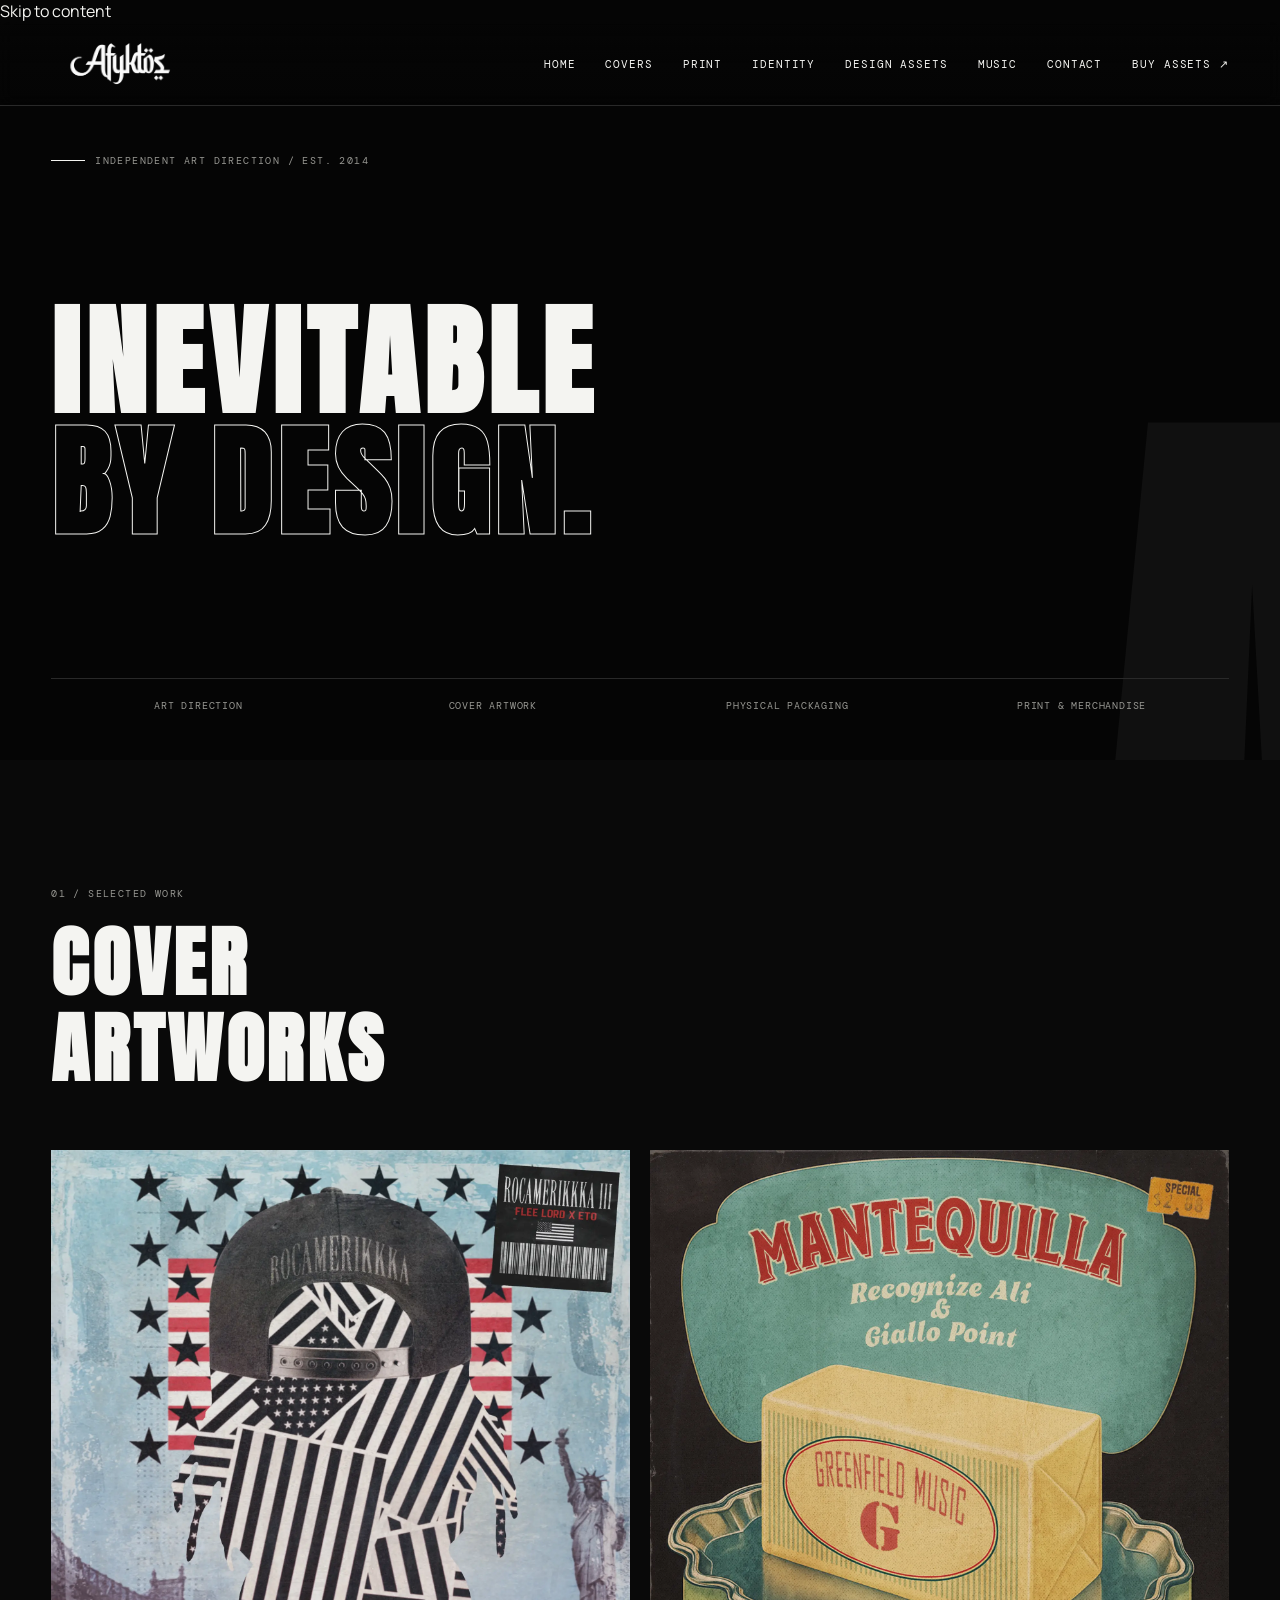
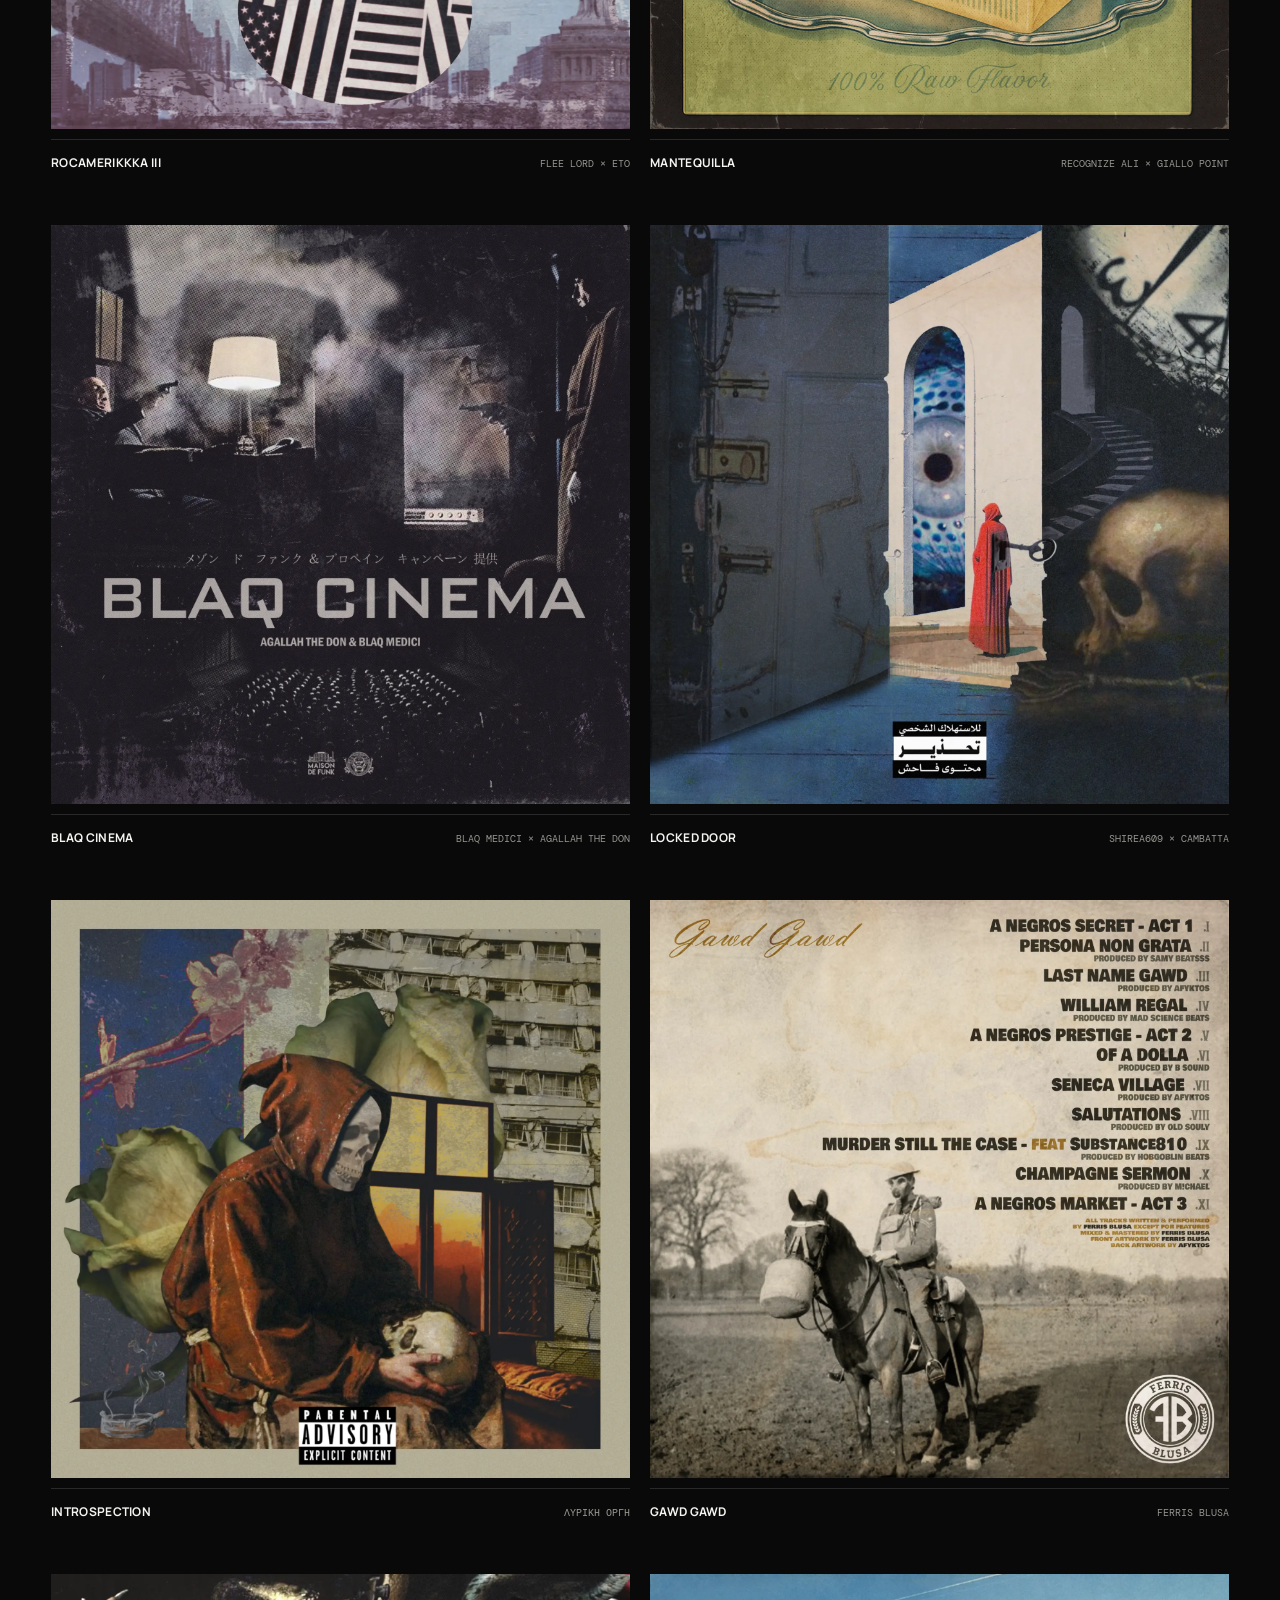
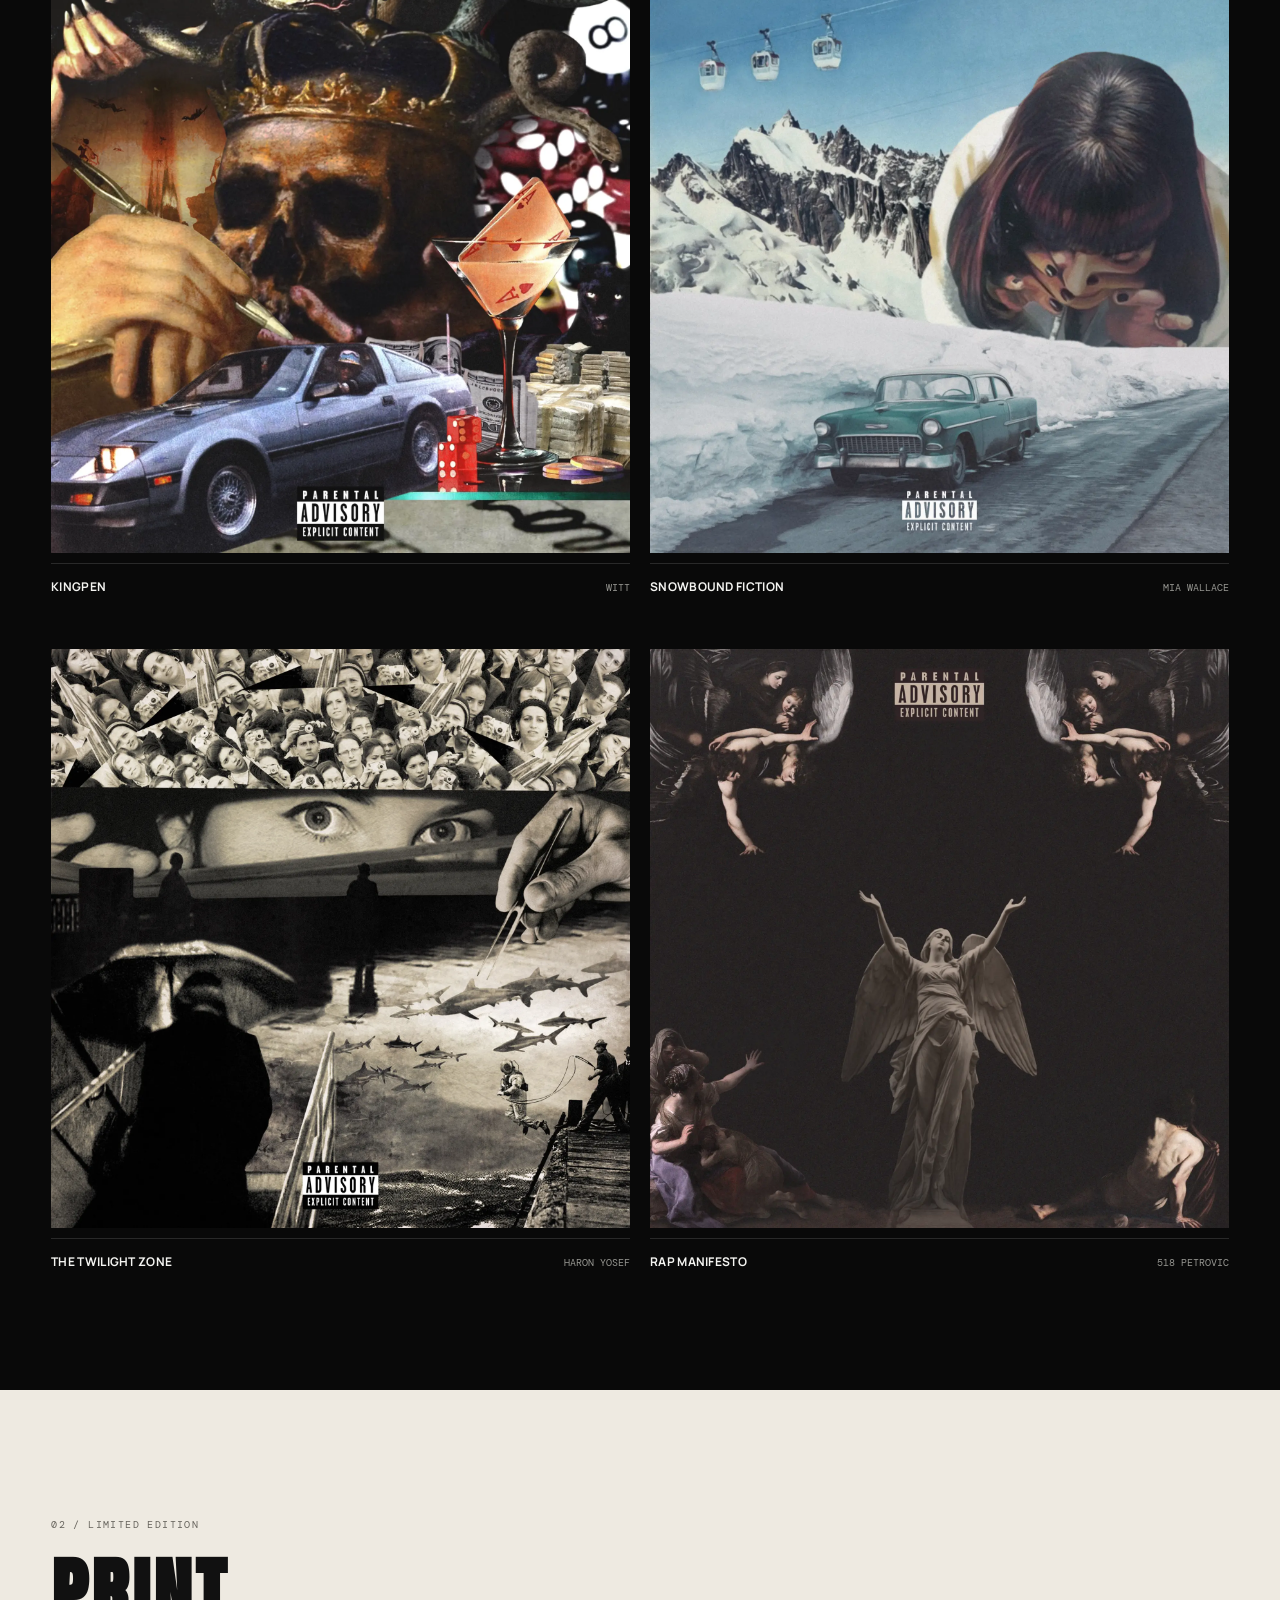
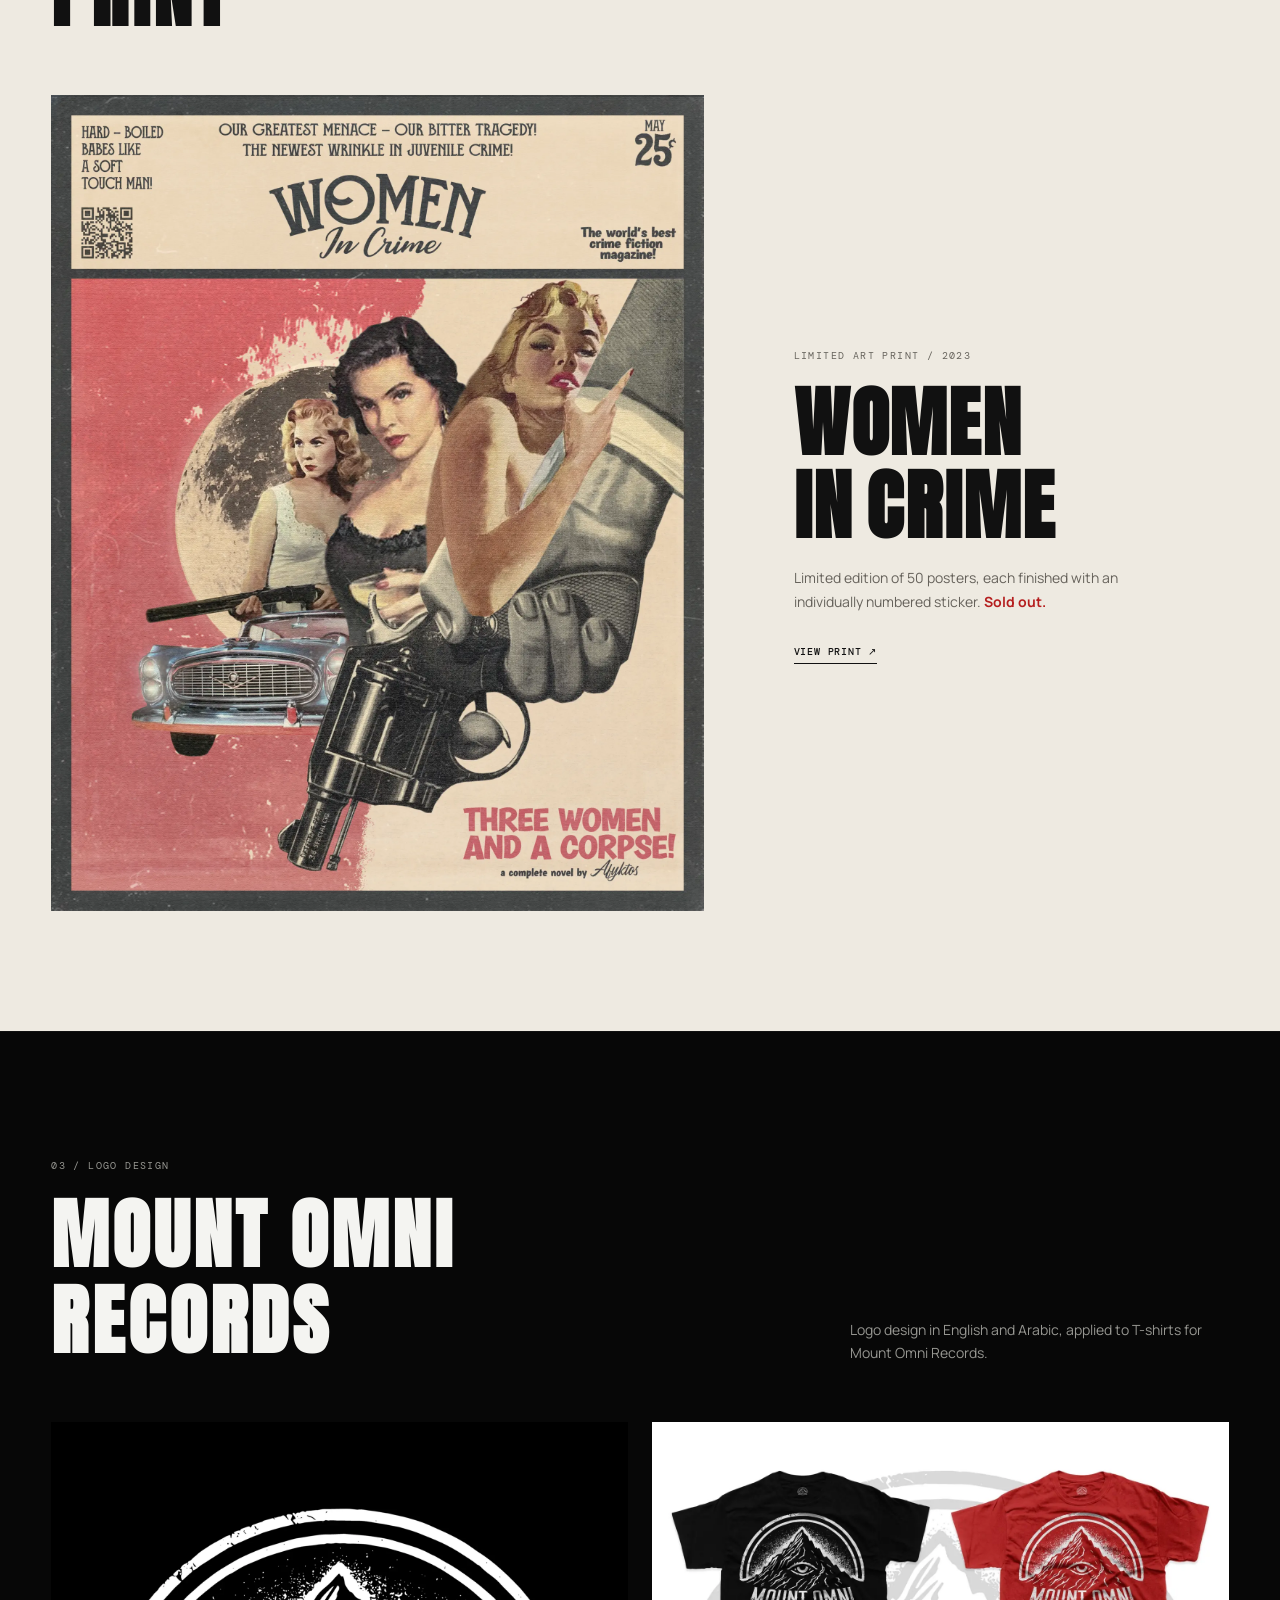
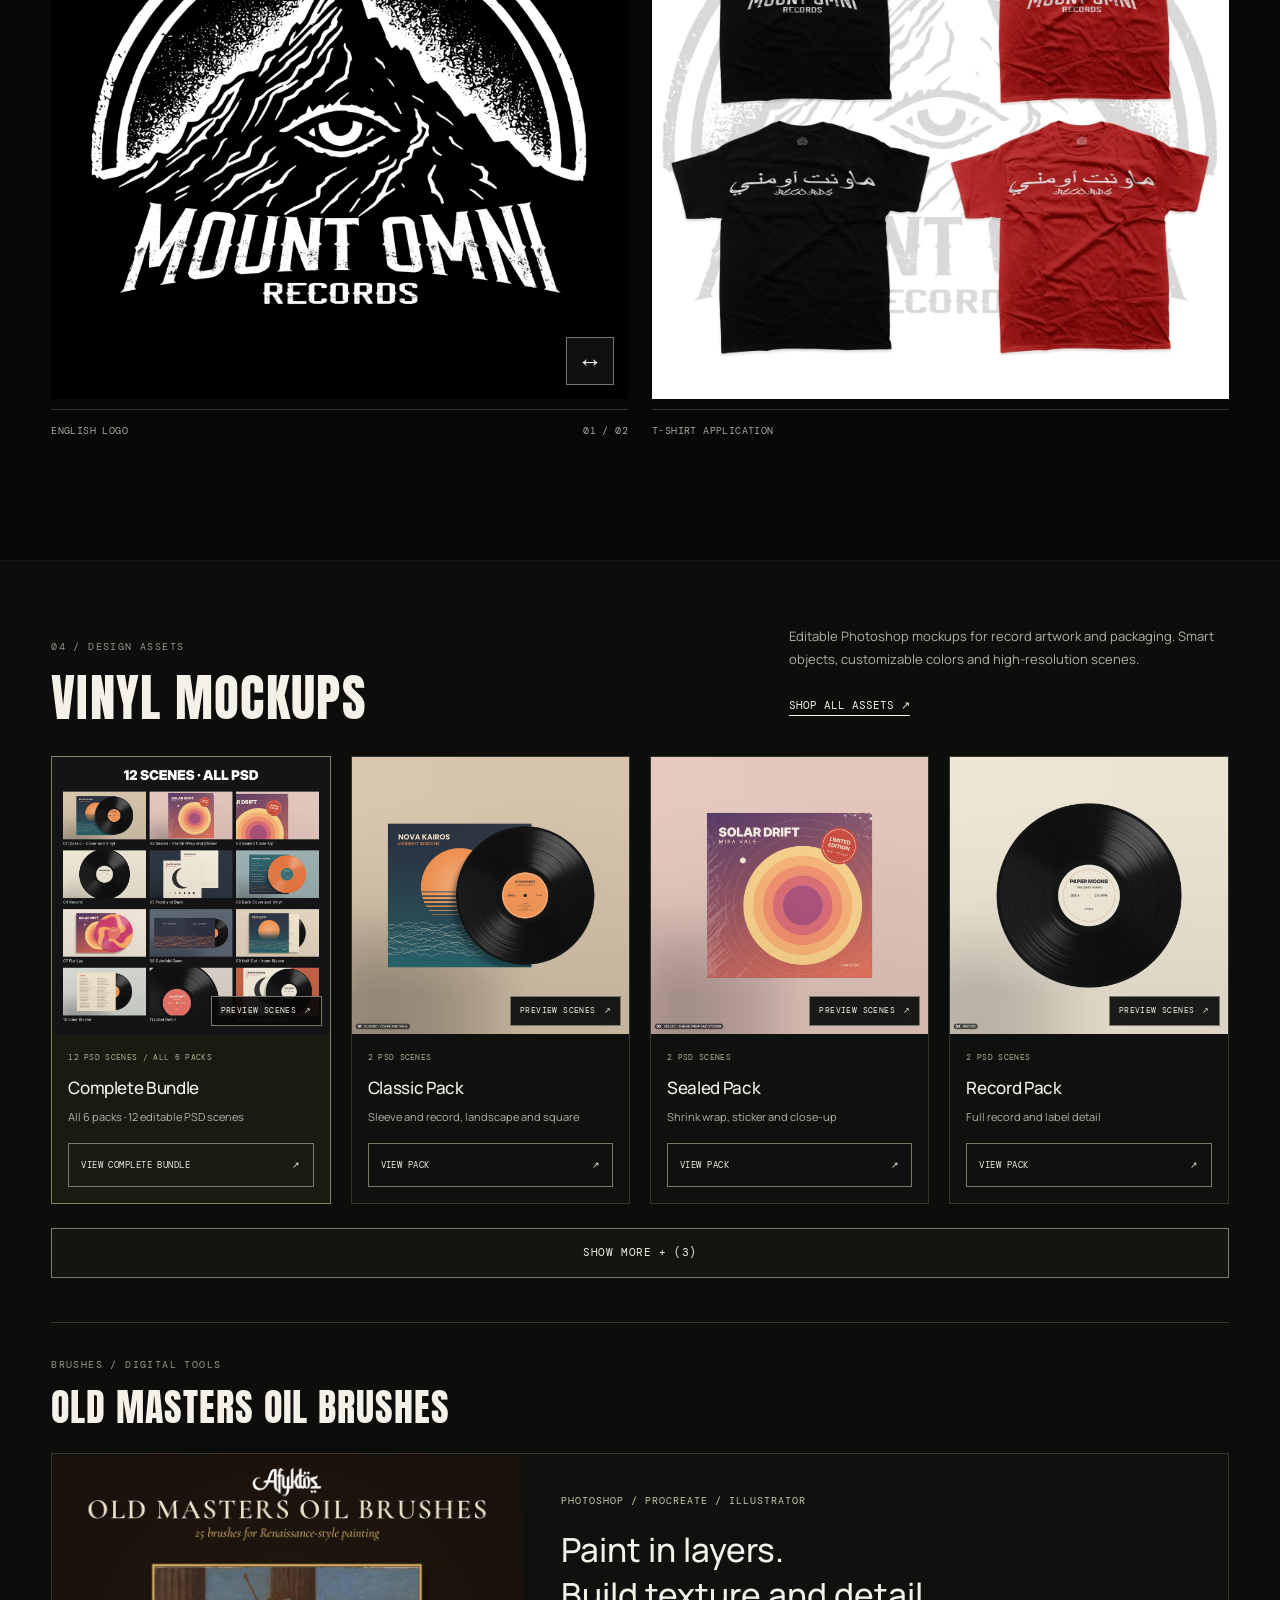
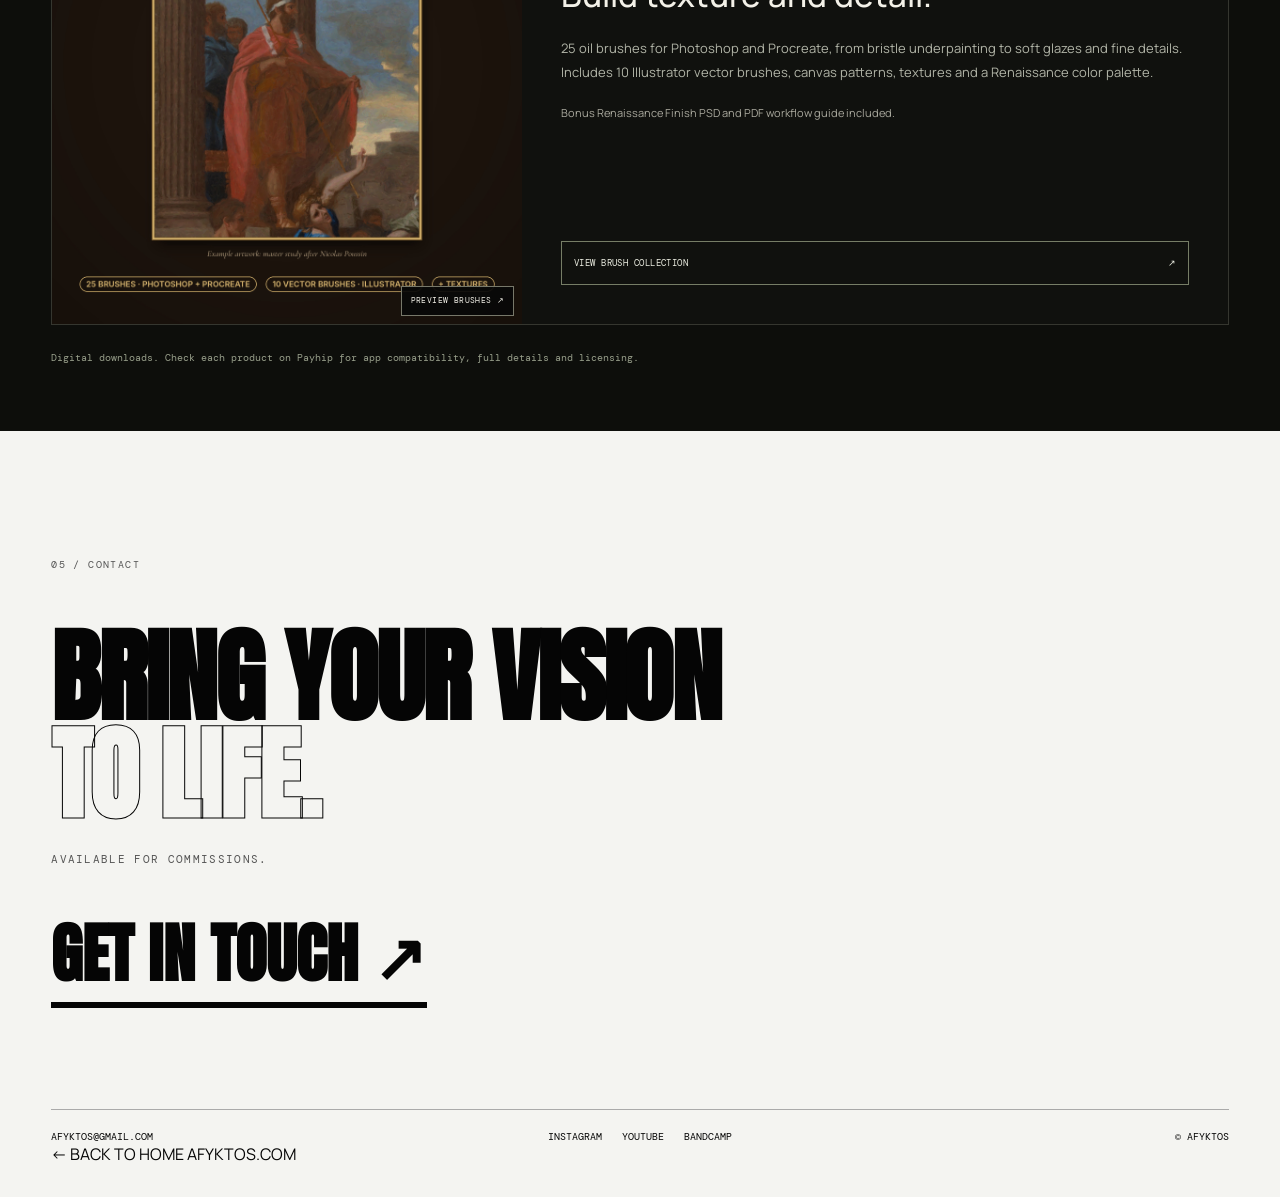
==== commit 8b4d35fc: "Use product cover for brush thumbnail" ====
--- a/index.html
+++ b/index.html
@@ -20,4 +20,4 @@
 <script type="application/ld+json">{"@context":"https://schema.org","@type":"WebPage","name":"Art & Design — Afyktos | Art Director","url":"https://afyktos.com/art/","description":"Art direction, cover artwork, logo design and packaging by Afyktos. Shop digital design assets and editable Photoshop vinyl mockups on Payhip.","isPartOf":{"@type":"WebSite","name":"Afyktos","url":"https://afyktos.com/"}}</script>
 <link rel="stylesheet" href="../site.css?v=20261031c"><link rel="stylesheet" href="../polish.css?v=20261031e"><link rel="stylesheet" href="assets-shop.css?v=20261101-brushes"><script type="application/ld+json">{"@context":"https://schema.org","@type":"ItemList","name":"Afyktos — Design Assets","url":"https://afyktos.com/art/#design-assets","numberOfItems":8,"itemListElement":[{"@type":"ListItem","position":1,"name":"Afyktos Afyktos Vinyl Mockups — Complete Bundle","url":"https://payhip.com/b/FYS9B"},{"@type":"ListItem","position":2,"name":"Afyktos Afyktos Vinyl Mockups — Classic Pack","url":"https://payhip.com/b/g9BpW"},{"@type":"ListItem","position":3,"name":"Afyktos Afyktos Vinyl Mockups — Sealed Pack","url":"https://payhip.com/b/Ksf2I"},{"@type":"ListItem","position":4,"name":"Afyktos Afyktos Vinyl Mockups — Record Pack","url":"https://payhip.com/b/nb2yY"},{"@type":"ListItem","position":5,"name":"Afyktos Afyktos Vinyl Mockups — Front and Back Pack","url":"https://payhip.com/b/hOJeH"},{"@type":"ListItem","position":6,"name":"Afyktos Afyktos Vinyl Mockups — Flat Lay Pack","url":"https://payhip.com/b/U2i5E"},{"@type":"ListItem","position":7,"name":"Afyktos Afyktos Vinyl Mockups — Gatefold and Inner Sleeve Pack","url":"https://payhip.com/b/kS0bn"},{"@type":"ListItem","position":8,"name":"Old Masters Oil Brushes","url":"https://payhip.com/b/X3A9t"}]}</script><link rel="stylesheet" href="../studio.css?v=20261101-nav"></head><body><a class="skip-link" href="#top">Skip to content</a><header class="site-header"><a aria-label="Afyktos home" class="brand" href="/"><img alt="Afyktos" decoding="async" fetchpriority="high" src="assets/l.webp"/></a><button aria-controls="main-nav" aria-expanded="false" class="menu-toggle" type="button">MENU</button><nav aria-label="Main navigation" id="main-nav"><a href="/">Home</a><a href="#covers">Covers</a><a href="#print">Print</a><a href="#identity">Identity</a><a href="#design-assets">Design Assets</a><a href="../music/">Music</a><a href="#contact">Contact</a><a class="nav-shop" href="https://payhip.com/afyktos" target="_blank" rel="noopener noreferrer">BUY ASSETS ↗</a></nav></header><main id="top"><section aria-labelledby="hero-title" class="hero"><div class="hero-topline"><p class="hero-kicker"><span></span> Independent art direction / Est. 2014</p></div><h1 id="hero-title">
  INEVITABLE
- <em>BY DESIGN.</em></h1><div class="hero-bottom"><ul aria-label="Services" class="services"><li>Art direction</li><li>Cover artwork</li><li>Physical packaging</li><li>Print &amp; merchandise</li></ul></div><span aria-hidden="true" class="hero-mark">A</span></section><section class="section covers-section" id="covers"><header class="section-heading"><div><span class="eyebrow">01 / Selected work</span><h2>COVER<br/>ARTWORKS</h2></div></header><div class="cover-grid"><article class="project" data-description="Art direction, front and back cover design, vinyl and CD packaging, OBI editions and merchandise for Flee Lord × Eto’s third RocAmeriKKKa album." data-gallery="assets/rocamerikkka/adeb134ed.webp|assets/rocamerikkka/a91126e40.webp|assets/rocamerikkka/ad1e680e2.webp|assets/rocamerikkka/ad86aa60e.webp|assets/rocamerikkka/ac105f1e0.webp|assets/rocamerikkka/a068603b3.webp|assets/rocamerikkka/a7e48f3aa.webp|assets/rocamerikkka/adfd2fadb.webp" data-hover="assets/rocamerikkka/adeb134ed.webp|assets/rocamerikkka/ac105f1e0.webp|assets/rocamerikkka/a7e48f3aa.webp" data-meta="Flee Lord × Eto · Full campaign · 2025" data-title="RocAmeriKKKa III" tabindex="0"><div class="project-image"><img alt="RocAmeriKKKa III cover artwork" decoding="async" loading="lazy" src="assets/rocamerikkka/adeb134ed.webp"/><span class="hover-label">VIEW PROJECT ↗</span></div><div class="project-caption" data-index="01"><h3>RocAmeriKKKa III</h3><p>Flee Lord × Eto</p></div></article><article class="project" data-description="Cover artwork, back cover and physical edition concepts for Recognize Ali and Giallo Point." data-gallery="assets/mantequilla/adeb134ed.webp|assets/mantequilla/a91126e40.webp|assets/mantequilla/a308da11a.webp|assets/mantequilla/a7345ade9.webp|assets/mantequilla/ac105f1e0.webp|assets/mantequilla/a068603b3.webp" data-hover="assets/mantequilla/adeb134ed.webp|assets/mantequilla/a308da11a.webp|assets/mantequilla/ac105f1e0.webp" data-meta="Recognize Ali × Giallo Point · Full visual system" data-title="Mantequilla" tabindex="0"><div class="project-image"><img alt="Mantequilla cover artwork" decoding="async" loading="lazy" src="assets/mantequilla/adeb134ed.webp"/><span class="hover-label">VIEW PROJECT ↗</span></div><div class="project-caption" data-index="02"><h3>Mantequilla</h3><p>Recognize Ali × Giallo Point</p></div></article><article class="project" data-description="Cover artwork and physical edition concepts for Blaq Medici and Agallah The Don." data-gallery="assets/blaq-cinema/adeb134ed.webp|assets/blaq-cinema/ade2ebde3.webp|assets/blaq-cinema/aa042ff6e.webp|assets/blaq-cinema/a1a841b61.webp" data-hover="assets/blaq-cinema/adeb134ed.webp|assets/blaq-cinema/ade2ebde3.webp|assets/blaq-cinema/aa042ff6e.webp" data-meta="Blaq Medici × Agallah The Don · Full visual system" data-title="Blaq Cinema" tabindex="0"><div class="project-image"><img alt="Blaq Cinema cover artwork" decoding="async" loading="lazy" src="assets/blaq-cinema/adeb134ed.webp"/><span class="hover-label">VIEW PROJECT ↗</span></div><div class="project-caption" data-index="03"><h3>Blaq Cinema</h3><p>Blaq Medici × Agallah The Don</p></div></article><article class="project" data-description="Cover artwork and physical release concepts for Shirea609 × Cambatta." data-gallery="assets/locked-door/adeb134ed.webp|assets/locked-door/ade2ebde3.webp|assets/locked-door/a1a841b61.webp|assets/locked-door/a0d9d69a9.webp" data-hover="assets/locked-door/adeb134ed.webp|assets/locked-door/ade2ebde3.webp|assets/locked-door/a0d9d69a9.webp" data-meta="Shirea609 × Cambatta · Cover &amp; physical concepts" data-title="Locked Door" tabindex="0"><div class="project-image"><img alt="Locked Door cover artwork" decoding="async" loading="lazy" src="assets/locked-door/adeb134ed.webp"/><span class="hover-label">VIEW PROJECT ↗</span></div><div class="project-caption" data-index="04"><h3>Locked Door</h3><p>Shirea609 × Cambatta</p></div></article><article class="project" data-description="Cover artwork and physical edition concepts created for ΛΥΡΙΚΗ ΟΡΓΗ." data-gallery="assets/introspection/a223bb5ca.webp|assets/introspection/ade2ebde3.webp|assets/introspection/a1a841b61.webp|assets/introspection/a0d9d69a9.webp" data-hover="assets/introspection/a223bb5ca.webp|assets/introspection/ade2ebde3.webp|assets/introspection/a0d9d69a9.webp" data-meta="ΛΥΡΙΚΗ ΟΡΓΗ · Cover &amp; physical concepts" data-title="Introspection" tabindex="0"><div class="project-image"><img alt="Introspection cover artwork for ΛΥΡΙΚΗ ΟΡΓΗ" decoding="async" loading="lazy" src="assets/introspection/a223bb5ca.webp"/><span class="hover-label">VIEW PROJECT ↗</span></div><div class="project-caption" data-index="05"><h3>Introspection</h3><p>ΛΥΡΙΚΗ ΟΡΓΗ</p></div></article><article class="project" data-description="Back cover and tracklist design, extended into physical edition concepts for Ferris Blusa's Gawd Gawd. Front cover by Ferris Blusa." data-gallery="assets/gawd-gawd/a91126e40.webp|assets/gawd-gawd/ade2ebde3.webp|assets/gawd-gawd/a1a841b61.webp|assets/gawd-gawd/aa042ff6e.webp|assets/gawd-gawd/adeb134ed.webp" data-hover="assets/gawd-gawd/a91126e40.webp|assets/gawd-gawd/ade2ebde3.webp|assets/gawd-gawd/aa042ff6e.webp" data-meta="Ferris Blusa · Back cover &amp; physical concepts" data-title="Gawd Gawd" tabindex="0"><div class="project-image"><img alt="Gawd Gawd back cover design" decoding="async" loading="lazy" src="assets/gawd-gawd/a91126e40.webp"/><span class="hover-label">VIEW PROJECT ↗</span></div><div class="project-caption" data-index="06"><h3>Gawd Gawd</h3><p>Ferris Blusa</p></div></article><article class="project" data-description="Cover artwork and physical edition concepts for Witt." data-gallery="assets/kingpen/adeb134ed.webp|assets/kingpen/ade2ebde3.webp|assets/kingpen/a1a841b61.webp|assets/kingpen/aa042ff6e.webp" data-hover="assets/kingpen/adeb134ed.webp|assets/kingpen/ade2ebde3.webp|assets/kingpen/a1a841b61.webp" data-meta="Witt · Cover &amp; physical concepts" data-title="Kingpen" tabindex="0"><div class="project-image"><img alt="Kingpen cover artwork for Witt" decoding="async" loading="lazy" src="assets/kingpen/adeb134ed.webp"/><span class="hover-label">VIEW PROJECT ↗</span></div><div class="project-caption" data-index="07"><h3>Kingpen</h3><p>Witt</p></div></article><article class="project" data-description="Snowbound Fiction — cover artwork expanded into vinyl, cassette and CD concepts." data-gallery="assets/snowbound-fiction/adeb134ed.webp|assets/snowbound-fiction/ade2ebde3.webp|assets/snowbound-fiction/a1a841b61.webp|assets/snowbound-fiction/aa042ff6e.webp" data-hover="assets/snowbound-fiction/adeb134ed.webp|assets/snowbound-fiction/ade2ebde3.webp|assets/snowbound-fiction/aa042ff6e.webp" data-meta="MIA WALLACE · Cover &amp; physical concepts" data-title="Snowbound Fiction" tabindex="0"><div class="project-image"><img alt="Snowbound Fiction cover artwork" decoding="async" loading="lazy" src="assets/snowbound-fiction/adeb134ed.webp"/><span class="hover-label">VIEW PROJECT ↗</span></div><div class="project-caption" data-index="08"><h3>Snowbound Fiction</h3><p>MIA WALLACE</p></div></article><article class="project" data-description="Cover artwork expanded into vinyl, CD and cassette concepts for Haron Yosef." data-gallery="assets/twilight-zone/adeb134ed.webp|assets/twilight-zone/ade2ebde3.webp|assets/twilight-zone/a1a841b61.webp|assets/twilight-zone/a0d9d69a9.webp" data-hover="assets/twilight-zone/adeb134ed.webp|assets/twilight-zone/ade2ebde3.webp|assets/twilight-zone/a1a841b61.webp" data-meta="Haron Yosef · Cover &amp; physical editions" data-title="The Twilight Zone" tabindex="0"><div class="project-image"><img alt="The Twilight Zone cover artwork" decoding="async" loading="lazy" src="assets/twilight-zone/adeb134ed.webp"/><span class="hover-label">VIEW PROJECT ↗</span></div><div class="project-caption" data-index="09"><h3>The Twilight Zone</h3><p>Haron Yosef</p></div></article><article class="project" data-description="Cover artwork expanded into vinyl, CD and cassette editions for 518 Petrovic." data-gallery="assets/rap-manifesto/adeb134ed.webp|assets/rap-manifesto/a91126e40.webp|assets/rap-manifesto/a308da11a.webp|assets/rap-manifesto/a7345ade9.webp|assets/rap-manifesto/ac105f1e0.webp|assets/rap-manifesto/a068603b3.webp|assets/rap-manifesto/aa042ff6e.webp" data-hover="assets/rap-manifesto/adeb134ed.webp|assets/rap-manifesto/a308da11a.webp|assets/rap-manifesto/ac105f1e0.webp" data-meta="518 Petrovic · Cover &amp; physical editions" data-title="Rap Manifesto" tabindex="0"><div class="project-image"><img alt="Rap Manifesto cover artwork for 518 Petrovic" decoding="async" loading="lazy" src="assets/rap-manifesto/adeb134ed.webp"/><span class="hover-label">VIEW PROJECT ↗</span></div><div class="project-caption" data-index="10"><h3>Rap Manifesto</h3><p>518 Petrovic</p></div></article></div></section><section class="section print-section" id="print"><header class="section-heading"><div><span class="eyebrow">02 / Limited edition</span><h2>PRINT</h2></div></header><div class="print-layout"><button aria-label="View Women in Crime poster" class="print-art gallery-trigger" data-description="Limited edition of 50 posters, each finished with an individually numbered sticker. Sold out." data-gallery="assets/print/a3c575d23.webp" data-meta="Limited art print · 2023" data-title="Women in Crime" type="button"><img alt="Women in Crime limited art print" decoding="async" loading="lazy" src="assets/print/a3c575d23.webp"/></button><div class="print-copy"><span class="eyebrow">Limited art print / 2023</span><h3>WOMEN<br/>IN CRIME</h3><p>Limited edition of 50 posters, each finished with an individually numbered sticker. <strong class="sold-out">Sold out.</strong></p><button class="text-button print-open" type="button">VIEW PRINT ↗</button></div></div></section><section class="section identity-section" id="identity"><header class="section-heading"><div><span class="eyebrow">03 / Logo design</span><h2>MOUNT OMNI<br/>RECORDS</h2></div><p>Logo design in English and Arabic, applied to T-shirts for Mount Omni Records.</p></header><div class="omni-grid"><figure><div class="omni-logo-stage"><img id="omni-logo" alt="Mount Omni Records English logo" decoding="async" loading="lazy" src="assets/mount-omni/ac322b748.webp"/><button class="omni-switch" type="button" aria-label="Switch between English and Arabic logo" aria-controls="omni-logo"><span aria-hidden="true">↔</span></button></div><figcaption class="omni-caption"><span id="omni-language" aria-live="polite">ENGLISH LOGO</span><span>01 / 02</span></figcaption></figure><figure><div class="omni-apparel"><img alt="Mount Omni Records logo applied to black and red T-shirts" decoding="async" loading="lazy" src="assets/mount-omni/a916ce1cd.webp"/></div><figcaption class="omni-caption">T-SHIRT APPLICATION</figcaption></figure></div></section><section class="section design-assets" id="design-assets" aria-labelledby="assets-title"><header class="assets-heading"><div><span class="eyebrow">04 / Design assets</span><h2 id="assets-title">VINYL MOCKUPS</h2></div><div class="assets-intro"><p>Editable Photoshop mockups for record artwork and packaging. Smart objects, customizable colors and high-resolution scenes.</p><a href="https://payhip.com/afyktos" target="_blank" rel="noopener noreferrer">SHOP ALL ASSETS ↗</a></div></header><div class="asset-grid" id="asset-products"><article class="asset-card"><button class="asset-preview gallery-trigger " type="button" aria-label="Preview Afyktos Vinyl Mockups — Complete Bundle" data-title="Afyktos Vinyl Mockups — Complete Bundle" data-meta="Afyktos Vinyl Mockups / Complete Bundle / 12 PSD scenes" data-description="All 12 vinyl record mockup scenes across the six Afyktos Vinyl Mockups packs. Editable PSDs with smart objects, adjustable colors and separate lighting layers." data-gallery="assets/design-assets/bundle-payhip-1.jpg|assets/design-assets/bundle-payhip-2.jpg|assets/design-assets/bundle-payhip-3.jpg|assets/design-assets/bundle-payhip-4.jpg|assets/design-assets/bundle-payhip-5.jpg|assets/design-assets/bundle-payhip-6.jpg|assets/design-assets/bundle-payhip-7.jpg|assets/design-assets/bundle-payhip-8.jpg|assets/design-assets/bundle-payhip-9.jpg"><img src="assets/design-assets/bundle-payhip-2.jpg" alt="Afyktos Vinyl Mockups — Complete Bundle — vinyl mockup preview" width="2000" height="2000" loading="lazy" decoding="async"><span class="asset-preview-label">PREVIEW SCENES <span aria-hidden="true">↗</span></span></button><div class="asset-card-body"><div class="asset-card-kicker"><span>12 PSD SCENES / ALL 6 PACKS</span></div><h3>Complete Bundle</h3><p>All 6 packs · 12 editable PSD scenes</p><a class="asset-buy" href="https://payhip.com/b/FYS9B" target="_blank" rel="noopener noreferrer">VIEW COMPLETE BUNDLE <span aria-hidden="true">↗</span></a></div></article><article class="asset-card"><button class="asset-preview gallery-trigger " type="button" aria-label="Preview Classic Pack" data-title="Classic Pack" data-meta="Afyktos Vinyl Mockups / 2 PSD scenes" data-description="The essential sleeve-and-record presentation, in landscape and square compositions. A clean starting point for album announcements and artwork portfolios." data-gallery="assets/design-assets/classic-payhip-1.jpg|assets/design-assets/classic-payhip-2.jpg|assets/design-assets/classic-payhip-3.jpg|assets/design-assets/classic-payhip-4.jpg|assets/design-assets/classic-payhip-5.jpg|assets/design-assets/classic-payhip-6.jpg|assets/design-assets/classic-payhip-7.jpg"><img src="assets/design-assets/classic-payhip-2.jpg" alt="Classic Pack — vinyl mockup preview" width="2000" height="2000" loading="lazy" decoding="async"><span class="asset-preview-label">PREVIEW SCENES <span aria-hidden="true">↗</span></span></button><div class="asset-card-body"><div class="asset-card-kicker"><span>2 PSD SCENES</span></div><h3>Classic Pack</h3><p>Sleeve and record, landscape and square</p><a class="asset-buy" href="https://payhip.com/b/g9BpW" target="_blank" rel="noopener noreferrer">VIEW PACK <span aria-hidden="true">↗</span></a></div></article><article class="asset-card"><button class="asset-preview gallery-trigger " type="button" aria-label="Preview Sealed Pack" data-title="Sealed Pack" data-meta="Afyktos Vinyl Mockups / 2 PSD scenes" data-description="Present your release as a freshly sealed record. Shrink-wrap texture, a hype sticker and a close-up scene bring the packaging details into focus." data-gallery="assets/design-assets/sealed-payhip-1.jpg|assets/design-assets/sealed-payhip-2.jpg|assets/design-assets/sealed-payhip-3.jpg|assets/design-assets/sealed-payhip-4.jpg|assets/design-assets/sealed-payhip-5.jpg|assets/design-assets/sealed-payhip-6.jpg|assets/design-assets/sealed-payhip-7.jpg"><img src="assets/design-assets/sealed-payhip-2.jpg" alt="Sealed Pack — vinyl mockup preview" width="2000" height="2000" loading="lazy" decoding="async"><span class="asset-preview-label">PREVIEW SCENES <span aria-hidden="true">↗</span></span></button><div class="asset-card-body"><div class="asset-card-kicker"><span>2 PSD SCENES</span></div><h3>Sealed Pack</h3><p>Shrink wrap, sticker and close-up</p><a class="asset-buy" href="https://payhip.com/b/Ksf2I" target="_blank" rel="noopener noreferrer">VIEW PACK <span aria-hidden="true">↗</span></a></div></article><article class="asset-card"><button class="asset-preview gallery-trigger " type="button" aria-label="Preview Record Pack" data-title="Record Pack" data-meta="Afyktos Vinyl Mockups / 2 PSD scenes" data-description="Put the record itself in the spotlight. A full-disc view and a detailed label close-up showcase your label artwork, vinyl color and groove detail." data-gallery="assets/design-assets/record-payhip-1.jpg|assets/design-assets/record-payhip-2.jpg|assets/design-assets/record-payhip-3.jpg|assets/design-assets/record-payhip-4.jpg|assets/design-assets/record-payhip-5.jpg|assets/design-assets/record-payhip-6.jpg|assets/design-assets/record-payhip-7.jpg"><img src="assets/design-assets/record-payhip-2.jpg" alt="Record Pack — vinyl mockup preview" width="2000" height="2000" loading="lazy" decoding="async"><span class="asset-preview-label">PREVIEW SCENES <span aria-hidden="true">↗</span></span></button><div class="asset-card-body"><div class="asset-card-kicker"><span>2 PSD SCENES</span></div><h3>Record Pack</h3><p>Full record and label detail</p><a class="asset-buy" href="https://payhip.com/b/nb2yY" target="_blank" rel="noopener noreferrer">VIEW PACK <span aria-hidden="true">↗</span></a></div></article><article class="asset-card asset-extra" hidden><button class="asset-preview gallery-trigger " type="button" aria-label="Preview Front and Back Pack" data-title="Front and Back Pack" data-meta="Afyktos Vinyl Mockups / 2 PSD scenes" data-description="Show the complete sleeve design, from front artwork to the tracklist. Includes paired covers and a back-cover composition with the record." data-gallery="assets/design-assets/front-back-payhip-1.jpg|assets/design-assets/front-back-payhip-2.jpg|assets/design-assets/front-back-payhip-3.jpg|assets/design-assets/front-back-payhip-4.jpg|assets/design-assets/front-back-payhip-5.jpg|assets/design-assets/front-back-payhip-6.jpg|assets/design-assets/front-back-payhip-7.jpg"><img src="assets/design-assets/front-back-payhip-2.jpg" alt="Front and Back Pack — vinyl mockup preview" width="2000" height="2000" loading="lazy" decoding="async"><span class="asset-preview-label">PREVIEW SCENES <span aria-hidden="true">↗</span></span></button><div class="asset-card-body"><div class="asset-card-kicker"><span>2 PSD SCENES</span></div><h3>Front and Back Pack</h3><p>Front, back and vinyl compositions</p><a class="asset-buy" href="https://payhip.com/b/hOJeH" target="_blank" rel="noopener noreferrer">VIEW PACK <span aria-hidden="true">↗</span></a></div></article><article class="asset-card asset-extra" hidden><button class="asset-preview gallery-trigger " type="button" aria-label="Preview Flat Lay Pack" data-title="Flat Lay Pack" data-meta="Afyktos Vinyl Mockups / 2 PSD scenes" data-description="Build a top-down presentation of your release. Pair the cover with the vinyl, or reveal the printed inner sleeve with the record halfway out." data-gallery="assets/design-assets/flat-lay-payhip-1.jpg|assets/design-assets/flat-lay-payhip-2.jpg|assets/design-assets/flat-lay-payhip-3.jpg|assets/design-assets/flat-lay-payhip-4.jpg|assets/design-assets/flat-lay-payhip-5.jpg|assets/design-assets/flat-lay-payhip-6.jpg|assets/design-assets/flat-lay-payhip-7.jpg"><img src="assets/design-assets/flat-lay-payhip-2.jpg" alt="Flat Lay Pack — vinyl mockup preview" width="2000" height="2000" loading="lazy" decoding="async"><span class="asset-preview-label">PREVIEW SCENES <span aria-hidden="true">↗</span></span></button><div class="asset-card-body"><div class="asset-card-kicker"><span>2 PSD SCENES</span></div><h3>Flat Lay Pack</h3><p>Top-down cover and inner sleeve</p><a class="asset-buy" href="https://payhip.com/b/U2i5E" target="_blank" rel="noopener noreferrer">VIEW PACK <span aria-hidden="true">↗</span></a></div></article><article class="asset-card asset-extra" hidden><button class="asset-preview gallery-trigger " type="button" aria-label="Preview Gatefold and Inner Sleeve Pack" data-title="Gatefold and Inner Sleeve Pack" data-meta="Afyktos Vinyl Mockups / 2 PSD scenes" data-description="Give the inside artwork its own moment. An open gatefold and a printed inner sleeve show how the visual identity carries through the entire release." data-gallery="assets/design-assets/gatefold-payhip-1.jpg|assets/design-assets/gatefold-payhip-2.jpg|assets/design-assets/gatefold-payhip-3.jpg|assets/design-assets/gatefold-payhip-4.jpg|assets/design-assets/gatefold-payhip-5.jpg|assets/design-assets/gatefold-payhip-6.jpg|assets/design-assets/gatefold-payhip-7.jpg"><img src="assets/design-assets/gatefold-payhip-2.jpg" alt="Gatefold and Inner Sleeve Pack — vinyl mockup preview" width="2000" height="2000" loading="lazy" decoding="async"><span class="asset-preview-label">PREVIEW SCENES <span aria-hidden="true">↗</span></span></button><div class="asset-card-body"><div class="asset-card-kicker"><span>2 PSD SCENES</span></div><h3>Gatefold and Inner Sleeve Pack</h3><p>Open gatefold and printed inner sleeve</p><a class="asset-buy" href="https://payhip.com/b/kS0bn" target="_blank" rel="noopener noreferrer">VIEW PACK <span aria-hidden="true">↗</span></a></div></article></div><button class="assets-more" type="button" aria-expanded="false" aria-controls="asset-products">SHOW MORE + (3)</button><div class="brushes-heading"><span class="eyebrow">BRUSHES / DIGITAL TOOLS</span><h3>OLD MASTERS OIL BRUSHES</h3></div><article class="brushes-product"><button class="asset-preview gallery-trigger" type="button" aria-label="Preview Old Masters Oil Brushes" data-title="Old Masters Oil Brushes" data-meta="Photoshop / Procreate / Illustrator" data-description="25 oil brushes for Photoshop and Procreate, plus 10 Illustrator vector brushes. Includes canvas patterns, a Renaissance palette, high-resolution textures, a bonus Renaissance Finish PSD and a PDF guide." data-gallery="assets/design-assets/old-masters-2.jpg|assets/design-assets/old-masters-3.jpg|assets/design-assets/old-masters-4.jpg"><img src="assets/design-assets/old-masters-2.jpg" alt="Old Masters Oil Brushes collection preview" loading="lazy" decoding="async"><span class="asset-preview-label">PREVIEW BRUSHES ↗</span></button><div class="brushes-copy"><span class="asset-edition">PHOTOSHOP / PROCREATE / ILLUSTRATOR</span><h3>Paint in layers.<br>Build texture and detail.</h3><p>25 oil brushes for Photoshop and Procreate, from bristle underpainting to soft glazes and fine details. Includes 10 Illustrator vector brushes, canvas patterns, textures and a Renaissance color palette.</p><p class="brushes-bonus">Bonus Renaissance Finish PSD and PDF workflow guide included.</p><a class="asset-buy" href="https://payhip.com/b/X3A9t" target="_blank" rel="noopener noreferrer">VIEW BRUSH COLLECTION <span aria-hidden="true">↗</span></a></div></article><p class="assets-footnote">Digital downloads. Check each product on Payhip for app compatibility, full details and licensing.</p></section><section class="contact" id="contact"><span class="eyebrow">05 / Contact</span><h2>BRING YOUR VISION<br/><em>TO LIFE.</em></h2><p class="contact-intro">AVAILABLE FOR COMMISSIONS.</p><a class="email-link" href="mailto:afyktos@gmail.com?subject=Project%20inquiry%20%E2%80%94%20Afyktos">GET IN TOUCH ↗</a><footer class="contact-footer"><a href="mailto:afyktos@gmail.com">afyktos@gmail.com</a><div><a href="https://instagram.com/afyktos_kvl" rel="noreferrer" target="_blank">Instagram</a><a href="https://youtube.com/@afyktos" rel="noreferrer" target="_blank">YouTube</a><a href="https://afyktos.bandcamp.com" rel="noreferrer" target="_blank">Bandcamp</a></div><span>© Afyktos</span></footer><div class="return-home"><a href="/" aria-label="Back to Afyktos home"><span aria-hidden="true">←</span> BACK TO HOME <span class="return-home-domain">AFYKTOS.COM</span></a></div></section></main><dialog aria-labelledby="modal-title" class="project-modal"><div class="modal-header"><span class="modal-count"></span><button aria-label="Close project" class="modal-close" type="button">CLOSE ×</button></div><div class="modal-viewer"><button aria-label="Previous image" class="modal-arrow modal-prev" type="button">←</button><img alt="" class="modal-main" src=""/><button aria-label="Next image" class="modal-arrow modal-next" type="button">→</button></div><div class="modal-copy"><div><h2 id="modal-title"></h2><p class="modal-meta"></p></div><p class="modal-description"></p></div><div aria-label="Project gallery" class="modal-thumbs"></div></dialog><script src="identity.js?v=20261101-more"></script><script src="x.js"></script><script src="../site.js?v=20261031c"></script></body></html>+ <em>BY DESIGN.</em></h1><div class="hero-bottom"><ul aria-label="Services" class="services"><li>Art direction</li><li>Cover artwork</li><li>Physical packaging</li><li>Print &amp; merchandise</li></ul></div><span aria-hidden="true" class="hero-mark">A</span></section><section class="section covers-section" id="covers"><header class="section-heading"><div><span class="eyebrow">01 / Selected work</span><h2>COVER<br/>ARTWORKS</h2></div></header><div class="cover-grid"><article class="project" data-description="Art direction, front and back cover design, vinyl and CD packaging, OBI editions and merchandise for Flee Lord × Eto’s third RocAmeriKKKa album." data-gallery="assets/rocamerikkka/adeb134ed.webp|assets/rocamerikkka/a91126e40.webp|assets/rocamerikkka/ad1e680e2.webp|assets/rocamerikkka/ad86aa60e.webp|assets/rocamerikkka/ac105f1e0.webp|assets/rocamerikkka/a068603b3.webp|assets/rocamerikkka/a7e48f3aa.webp|assets/rocamerikkka/adfd2fadb.webp" data-hover="assets/rocamerikkka/adeb134ed.webp|assets/rocamerikkka/ac105f1e0.webp|assets/rocamerikkka/a7e48f3aa.webp" data-meta="Flee Lord × Eto · Full campaign · 2025" data-title="RocAmeriKKKa III" tabindex="0"><div class="project-image"><img alt="RocAmeriKKKa III cover artwork" decoding="async" loading="lazy" src="assets/rocamerikkka/adeb134ed.webp"/><span class="hover-label">VIEW PROJECT ↗</span></div><div class="project-caption" data-index="01"><h3>RocAmeriKKKa III</h3><p>Flee Lord × Eto</p></div></article><article class="project" data-description="Cover artwork, back cover and physical edition concepts for Recognize Ali and Giallo Point." data-gallery="assets/mantequilla/adeb134ed.webp|assets/mantequilla/a91126e40.webp|assets/mantequilla/a308da11a.webp|assets/mantequilla/a7345ade9.webp|assets/mantequilla/ac105f1e0.webp|assets/mantequilla/a068603b3.webp" data-hover="assets/mantequilla/adeb134ed.webp|assets/mantequilla/a308da11a.webp|assets/mantequilla/ac105f1e0.webp" data-meta="Recognize Ali × Giallo Point · Full visual system" data-title="Mantequilla" tabindex="0"><div class="project-image"><img alt="Mantequilla cover artwork" decoding="async" loading="lazy" src="assets/mantequilla/adeb134ed.webp"/><span class="hover-label">VIEW PROJECT ↗</span></div><div class="project-caption" data-index="02"><h3>Mantequilla</h3><p>Recognize Ali × Giallo Point</p></div></article><article class="project" data-description="Cover artwork and physical edition concepts for Blaq Medici and Agallah The Don." data-gallery="assets/blaq-cinema/adeb134ed.webp|assets/blaq-cinema/ade2ebde3.webp|assets/blaq-cinema/aa042ff6e.webp|assets/blaq-cinema/a1a841b61.webp" data-hover="assets/blaq-cinema/adeb134ed.webp|assets/blaq-cinema/ade2ebde3.webp|assets/blaq-cinema/aa042ff6e.webp" data-meta="Blaq Medici × Agallah The Don · Full visual system" data-title="Blaq Cinema" tabindex="0"><div class="project-image"><img alt="Blaq Cinema cover artwork" decoding="async" loading="lazy" src="assets/blaq-cinema/adeb134ed.webp"/><span class="hover-label">VIEW PROJECT ↗</span></div><div class="project-caption" data-index="03"><h3>Blaq Cinema</h3><p>Blaq Medici × Agallah The Don</p></div></article><article class="project" data-description="Cover artwork and physical release concepts for Shirea609 × Cambatta." data-gallery="assets/locked-door/adeb134ed.webp|assets/locked-door/ade2ebde3.webp|assets/locked-door/a1a841b61.webp|assets/locked-door/a0d9d69a9.webp" data-hover="assets/locked-door/adeb134ed.webp|assets/locked-door/ade2ebde3.webp|assets/locked-door/a0d9d69a9.webp" data-meta="Shirea609 × Cambatta · Cover &amp; physical concepts" data-title="Locked Door" tabindex="0"><div class="project-image"><img alt="Locked Door cover artwork" decoding="async" loading="lazy" src="assets/locked-door/adeb134ed.webp"/><span class="hover-label">VIEW PROJECT ↗</span></div><div class="project-caption" data-index="04"><h3>Locked Door</h3><p>Shirea609 × Cambatta</p></div></article><article class="project" data-description="Cover artwork and physical edition concepts created for ΛΥΡΙΚΗ ΟΡΓΗ." data-gallery="assets/introspection/a223bb5ca.webp|assets/introspection/ade2ebde3.webp|assets/introspection/a1a841b61.webp|assets/introspection/a0d9d69a9.webp" data-hover="assets/introspection/a223bb5ca.webp|assets/introspection/ade2ebde3.webp|assets/introspection/a0d9d69a9.webp" data-meta="ΛΥΡΙΚΗ ΟΡΓΗ · Cover &amp; physical concepts" data-title="Introspection" tabindex="0"><div class="project-image"><img alt="Introspection cover artwork for ΛΥΡΙΚΗ ΟΡΓΗ" decoding="async" loading="lazy" src="assets/introspection/a223bb5ca.webp"/><span class="hover-label">VIEW PROJECT ↗</span></div><div class="project-caption" data-index="05"><h3>Introspection</h3><p>ΛΥΡΙΚΗ ΟΡΓΗ</p></div></article><article class="project" data-description="Back cover and tracklist design, extended into physical edition concepts for Ferris Blusa's Gawd Gawd. Front cover by Ferris Blusa." data-gallery="assets/gawd-gawd/a91126e40.webp|assets/gawd-gawd/ade2ebde3.webp|assets/gawd-gawd/a1a841b61.webp|assets/gawd-gawd/aa042ff6e.webp|assets/gawd-gawd/adeb134ed.webp" data-hover="assets/gawd-gawd/a91126e40.webp|assets/gawd-gawd/ade2ebde3.webp|assets/gawd-gawd/aa042ff6e.webp" data-meta="Ferris Blusa · Back cover &amp; physical concepts" data-title="Gawd Gawd" tabindex="0"><div class="project-image"><img alt="Gawd Gawd back cover design" decoding="async" loading="lazy" src="assets/gawd-gawd/a91126e40.webp"/><span class="hover-label">VIEW PROJECT ↗</span></div><div class="project-caption" data-index="06"><h3>Gawd Gawd</h3><p>Ferris Blusa</p></div></article><article class="project" data-description="Cover artwork and physical edition concepts for Witt." data-gallery="assets/kingpen/adeb134ed.webp|assets/kingpen/ade2ebde3.webp|assets/kingpen/a1a841b61.webp|assets/kingpen/aa042ff6e.webp" data-hover="assets/kingpen/adeb134ed.webp|assets/kingpen/ade2ebde3.webp|assets/kingpen/a1a841b61.webp" data-meta="Witt · Cover &amp; physical concepts" data-title="Kingpen" tabindex="0"><div class="project-image"><img alt="Kingpen cover artwork for Witt" decoding="async" loading="lazy" src="assets/kingpen/adeb134ed.webp"/><span class="hover-label">VIEW PROJECT ↗</span></div><div class="project-caption" data-index="07"><h3>Kingpen</h3><p>Witt</p></div></article><article class="project" data-description="Snowbound Fiction — cover artwork expanded into vinyl, cassette and CD concepts." data-gallery="assets/snowbound-fiction/adeb134ed.webp|assets/snowbound-fiction/ade2ebde3.webp|assets/snowbound-fiction/a1a841b61.webp|assets/snowbound-fiction/aa042ff6e.webp" data-hover="assets/snowbound-fiction/adeb134ed.webp|assets/snowbound-fiction/ade2ebde3.webp|assets/snowbound-fiction/aa042ff6e.webp" data-meta="MIA WALLACE · Cover &amp; physical concepts" data-title="Snowbound Fiction" tabindex="0"><div class="project-image"><img alt="Snowbound Fiction cover artwork" decoding="async" loading="lazy" src="assets/snowbound-fiction/adeb134ed.webp"/><span class="hover-label">VIEW PROJECT ↗</span></div><div class="project-caption" data-index="08"><h3>Snowbound Fiction</h3><p>MIA WALLACE</p></div></article><article class="project" data-description="Cover artwork expanded into vinyl, CD and cassette concepts for Haron Yosef." data-gallery="assets/twilight-zone/adeb134ed.webp|assets/twilight-zone/ade2ebde3.webp|assets/twilight-zone/a1a841b61.webp|assets/twilight-zone/a0d9d69a9.webp" data-hover="assets/twilight-zone/adeb134ed.webp|assets/twilight-zone/ade2ebde3.webp|assets/twilight-zone/a1a841b61.webp" data-meta="Haron Yosef · Cover &amp; physical editions" data-title="The Twilight Zone" tabindex="0"><div class="project-image"><img alt="The Twilight Zone cover artwork" decoding="async" loading="lazy" src="assets/twilight-zone/adeb134ed.webp"/><span class="hover-label">VIEW PROJECT ↗</span></div><div class="project-caption" data-index="09"><h3>The Twilight Zone</h3><p>Haron Yosef</p></div></article><article class="project" data-description="Cover artwork expanded into vinyl, CD and cassette editions for 518 Petrovic." data-gallery="assets/rap-manifesto/adeb134ed.webp|assets/rap-manifesto/a91126e40.webp|assets/rap-manifesto/a308da11a.webp|assets/rap-manifesto/a7345ade9.webp|assets/rap-manifesto/ac105f1e0.webp|assets/rap-manifesto/a068603b3.webp|assets/rap-manifesto/aa042ff6e.webp" data-hover="assets/rap-manifesto/adeb134ed.webp|assets/rap-manifesto/a308da11a.webp|assets/rap-manifesto/ac105f1e0.webp" data-meta="518 Petrovic · Cover &amp; physical editions" data-title="Rap Manifesto" tabindex="0"><div class="project-image"><img alt="Rap Manifesto cover artwork for 518 Petrovic" decoding="async" loading="lazy" src="assets/rap-manifesto/adeb134ed.webp"/><span class="hover-label">VIEW PROJECT ↗</span></div><div class="project-caption" data-index="10"><h3>Rap Manifesto</h3><p>518 Petrovic</p></div></article></div></section><section class="section print-section" id="print"><header class="section-heading"><div><span class="eyebrow">02 / Limited edition</span><h2>PRINT</h2></div></header><div class="print-layout"><button aria-label="View Women in Crime poster" class="print-art gallery-trigger" data-description="Limited edition of 50 posters, each finished with an individually numbered sticker. Sold out." data-gallery="assets/print/a3c575d23.webp" data-meta="Limited art print · 2023" data-title="Women in Crime" type="button"><img alt="Women in Crime limited art print" decoding="async" loading="lazy" src="assets/print/a3c575d23.webp"/></button><div class="print-copy"><span class="eyebrow">Limited art print / 2023</span><h3>WOMEN<br/>IN CRIME</h3><p>Limited edition of 50 posters, each finished with an individually numbered sticker. <strong class="sold-out">Sold out.</strong></p><button class="text-button print-open" type="button">VIEW PRINT ↗</button></div></div></section><section class="section identity-section" id="identity"><header class="section-heading"><div><span class="eyebrow">03 / Logo design</span><h2>MOUNT OMNI<br/>RECORDS</h2></div><p>Logo design in English and Arabic, applied to T-shirts for Mount Omni Records.</p></header><div class="omni-grid"><figure><div class="omni-logo-stage"><img id="omni-logo" alt="Mount Omni Records English logo" decoding="async" loading="lazy" src="assets/mount-omni/ac322b748.webp"/><button class="omni-switch" type="button" aria-label="Switch between English and Arabic logo" aria-controls="omni-logo"><span aria-hidden="true">↔</span></button></div><figcaption class="omni-caption"><span id="omni-language" aria-live="polite">ENGLISH LOGO</span><span>01 / 02</span></figcaption></figure><figure><div class="omni-apparel"><img alt="Mount Omni Records logo applied to black and red T-shirts" decoding="async" loading="lazy" src="assets/mount-omni/a916ce1cd.webp"/></div><figcaption class="omni-caption">T-SHIRT APPLICATION</figcaption></figure></div></section><section class="section design-assets" id="design-assets" aria-labelledby="assets-title"><header class="assets-heading"><div><span class="eyebrow">04 / Design assets</span><h2 id="assets-title">VINYL MOCKUPS</h2></div><div class="assets-intro"><p>Editable Photoshop mockups for record artwork and packaging. Smart objects, customizable colors and high-resolution scenes.</p><a href="https://payhip.com/afyktos" target="_blank" rel="noopener noreferrer">SHOP ALL ASSETS ↗</a></div></header><div class="asset-grid" id="asset-products"><article class="asset-card"><button class="asset-preview gallery-trigger " type="button" aria-label="Preview Afyktos Vinyl Mockups — Complete Bundle" data-title="Afyktos Vinyl Mockups — Complete Bundle" data-meta="Afyktos Vinyl Mockups / Complete Bundle / 12 PSD scenes" data-description="All 12 vinyl record mockup scenes across the six Afyktos Vinyl Mockups packs. Editable PSDs with smart objects, adjustable colors and separate lighting layers." data-gallery="assets/design-assets/bundle-payhip-1.jpg|assets/design-assets/bundle-payhip-2.jpg|assets/design-assets/bundle-payhip-3.jpg|assets/design-assets/bundle-payhip-4.jpg|assets/design-assets/bundle-payhip-5.jpg|assets/design-assets/bundle-payhip-6.jpg|assets/design-assets/bundle-payhip-7.jpg|assets/design-assets/bundle-payhip-8.jpg|assets/design-assets/bundle-payhip-9.jpg"><img src="assets/design-assets/bundle-payhip-2.jpg" alt="Afyktos Vinyl Mockups — Complete Bundle — vinyl mockup preview" width="2000" height="2000" loading="lazy" decoding="async"><span class="asset-preview-label">PREVIEW SCENES <span aria-hidden="true">↗</span></span></button><div class="asset-card-body"><div class="asset-card-kicker"><span>12 PSD SCENES / ALL 6 PACKS</span></div><h3>Complete Bundle</h3><p>All 6 packs · 12 editable PSD scenes</p><a class="asset-buy" href="https://payhip.com/b/FYS9B" target="_blank" rel="noopener noreferrer">VIEW COMPLETE BUNDLE <span aria-hidden="true">↗</span></a></div></article><article class="asset-card"><button class="asset-preview gallery-trigger " type="button" aria-label="Preview Classic Pack" data-title="Classic Pack" data-meta="Afyktos Vinyl Mockups / 2 PSD scenes" data-description="The essential sleeve-and-record presentation, in landscape and square compositions. A clean starting point for album announcements and artwork portfolios." data-gallery="assets/design-assets/classic-payhip-1.jpg|assets/design-assets/classic-payhip-2.jpg|assets/design-assets/classic-payhip-3.jpg|assets/design-assets/classic-payhip-4.jpg|assets/design-assets/classic-payhip-5.jpg|assets/design-assets/classic-payhip-6.jpg|assets/design-assets/classic-payhip-7.jpg"><img src="assets/design-assets/classic-payhip-2.jpg" alt="Classic Pack — vinyl mockup preview" width="2000" height="2000" loading="lazy" decoding="async"><span class="asset-preview-label">PREVIEW SCENES <span aria-hidden="true">↗</span></span></button><div class="asset-card-body"><div class="asset-card-kicker"><span>2 PSD SCENES</span></div><h3>Classic Pack</h3><p>Sleeve and record, landscape and square</p><a class="asset-buy" href="https://payhip.com/b/g9BpW" target="_blank" rel="noopener noreferrer">VIEW PACK <span aria-hidden="true">↗</span></a></div></article><article class="asset-card"><button class="asset-preview gallery-trigger " type="button" aria-label="Preview Sealed Pack" data-title="Sealed Pack" data-meta="Afyktos Vinyl Mockups / 2 PSD scenes" data-description="Present your release as a freshly sealed record. Shrink-wrap texture, a hype sticker and a close-up scene bring the packaging details into focus." data-gallery="assets/design-assets/sealed-payhip-1.jpg|assets/design-assets/sealed-payhip-2.jpg|assets/design-assets/sealed-payhip-3.jpg|assets/design-assets/sealed-payhip-4.jpg|assets/design-assets/sealed-payhip-5.jpg|assets/design-assets/sealed-payhip-6.jpg|assets/design-assets/sealed-payhip-7.jpg"><img src="assets/design-assets/sealed-payhip-2.jpg" alt="Sealed Pack — vinyl mockup preview" width="2000" height="2000" loading="lazy" decoding="async"><span class="asset-preview-label">PREVIEW SCENES <span aria-hidden="true">↗</span></span></button><div class="asset-card-body"><div class="asset-card-kicker"><span>2 PSD SCENES</span></div><h3>Sealed Pack</h3><p>Shrink wrap, sticker and close-up</p><a class="asset-buy" href="https://payhip.com/b/Ksf2I" target="_blank" rel="noopener noreferrer">VIEW PACK <span aria-hidden="true">↗</span></a></div></article><article class="asset-card"><button class="asset-preview gallery-trigger " type="button" aria-label="Preview Record Pack" data-title="Record Pack" data-meta="Afyktos Vinyl Mockups / 2 PSD scenes" data-description="Put the record itself in the spotlight. A full-disc view and a detailed label close-up showcase your label artwork, vinyl color and groove detail." data-gallery="assets/design-assets/record-payhip-1.jpg|assets/design-assets/record-payhip-2.jpg|assets/design-assets/record-payhip-3.jpg|assets/design-assets/record-payhip-4.jpg|assets/design-assets/record-payhip-5.jpg|assets/design-assets/record-payhip-6.jpg|assets/design-assets/record-payhip-7.jpg"><img src="assets/design-assets/record-payhip-2.jpg" alt="Record Pack — vinyl mockup preview" width="2000" height="2000" loading="lazy" decoding="async"><span class="asset-preview-label">PREVIEW SCENES <span aria-hidden="true">↗</span></span></button><div class="asset-card-body"><div class="asset-card-kicker"><span>2 PSD SCENES</span></div><h3>Record Pack</h3><p>Full record and label detail</p><a class="asset-buy" href="https://payhip.com/b/nb2yY" target="_blank" rel="noopener noreferrer">VIEW PACK <span aria-hidden="true">↗</span></a></div></article><article class="asset-card asset-extra" hidden><button class="asset-preview gallery-trigger " type="button" aria-label="Preview Front and Back Pack" data-title="Front and Back Pack" data-meta="Afyktos Vinyl Mockups / 2 PSD scenes" data-description="Show the complete sleeve design, from front artwork to the tracklist. Includes paired covers and a back-cover composition with the record." data-gallery="assets/design-assets/front-back-payhip-1.jpg|assets/design-assets/front-back-payhip-2.jpg|assets/design-assets/front-back-payhip-3.jpg|assets/design-assets/front-back-payhip-4.jpg|assets/design-assets/front-back-payhip-5.jpg|assets/design-assets/front-back-payhip-6.jpg|assets/design-assets/front-back-payhip-7.jpg"><img src="assets/design-assets/front-back-payhip-2.jpg" alt="Front and Back Pack — vinyl mockup preview" width="2000" height="2000" loading="lazy" decoding="async"><span class="asset-preview-label">PREVIEW SCENES <span aria-hidden="true">↗</span></span></button><div class="asset-card-body"><div class="asset-card-kicker"><span>2 PSD SCENES</span></div><h3>Front and Back Pack</h3><p>Front, back and vinyl compositions</p><a class="asset-buy" href="https://payhip.com/b/hOJeH" target="_blank" rel="noopener noreferrer">VIEW PACK <span aria-hidden="true">↗</span></a></div></article><article class="asset-card asset-extra" hidden><button class="asset-preview gallery-trigger " type="button" aria-label="Preview Flat Lay Pack" data-title="Flat Lay Pack" data-meta="Afyktos Vinyl Mockups / 2 PSD scenes" data-description="Build a top-down presentation of your release. Pair the cover with the vinyl, or reveal the printed inner sleeve with the record halfway out." data-gallery="assets/design-assets/flat-lay-payhip-1.jpg|assets/design-assets/flat-lay-payhip-2.jpg|assets/design-assets/flat-lay-payhip-3.jpg|assets/design-assets/flat-lay-payhip-4.jpg|assets/design-assets/flat-lay-payhip-5.jpg|assets/design-assets/flat-lay-payhip-6.jpg|assets/design-assets/flat-lay-payhip-7.jpg"><img src="assets/design-assets/flat-lay-payhip-2.jpg" alt="Flat Lay Pack — vinyl mockup preview" width="2000" height="2000" loading="lazy" decoding="async"><span class="asset-preview-label">PREVIEW SCENES <span aria-hidden="true">↗</span></span></button><div class="asset-card-body"><div class="asset-card-kicker"><span>2 PSD SCENES</span></div><h3>Flat Lay Pack</h3><p>Top-down cover and inner sleeve</p><a class="asset-buy" href="https://payhip.com/b/U2i5E" target="_blank" rel="noopener noreferrer">VIEW PACK <span aria-hidden="true">↗</span></a></div></article><article class="asset-card asset-extra" hidden><button class="asset-preview gallery-trigger " type="button" aria-label="Preview Gatefold and Inner Sleeve Pack" data-title="Gatefold and Inner Sleeve Pack" data-meta="Afyktos Vinyl Mockups / 2 PSD scenes" data-description="Give the inside artwork its own moment. An open gatefold and a printed inner sleeve show how the visual identity carries through the entire release." data-gallery="assets/design-assets/gatefold-payhip-1.jpg|assets/design-assets/gatefold-payhip-2.jpg|assets/design-assets/gatefold-payhip-3.jpg|assets/design-assets/gatefold-payhip-4.jpg|assets/design-assets/gatefold-payhip-5.jpg|assets/design-assets/gatefold-payhip-6.jpg|assets/design-assets/gatefold-payhip-7.jpg"><img src="assets/design-assets/gatefold-payhip-2.jpg" alt="Gatefold and Inner Sleeve Pack — vinyl mockup preview" width="2000" height="2000" loading="lazy" decoding="async"><span class="asset-preview-label">PREVIEW SCENES <span aria-hidden="true">↗</span></span></button><div class="asset-card-body"><div class="asset-card-kicker"><span>2 PSD SCENES</span></div><h3>Gatefold and Inner Sleeve Pack</h3><p>Open gatefold and printed inner sleeve</p><a class="asset-buy" href="https://payhip.com/b/kS0bn" target="_blank" rel="noopener noreferrer">VIEW PACK <span aria-hidden="true">↗</span></a></div></article></div><button class="assets-more" type="button" aria-expanded="false" aria-controls="asset-products">SHOW MORE + (3)</button><div class="brushes-heading"><span class="eyebrow">BRUSHES / DIGITAL TOOLS</span><h3>OLD MASTERS OIL BRUSHES</h3></div><article class="brushes-product"><button class="asset-preview gallery-trigger" type="button" aria-label="Preview Old Masters Oil Brushes" data-title="Old Masters Oil Brushes" data-meta="Photoshop / Procreate / Illustrator" data-description="25 oil brushes for Photoshop and Procreate, plus 10 Illustrator vector brushes. Includes canvas patterns, a Renaissance palette, high-resolution textures, a bonus Renaissance Finish PSD and a PDF guide." data-gallery="assets/design-assets/old-masters-3.jpg|assets/design-assets/old-masters-4.jpg|assets/design-assets/old-masters-2.jpg"><img src="assets/design-assets/old-masters-3.jpg" alt="Old Masters Oil Brushes collection preview" loading="lazy" decoding="async"><span class="asset-preview-label">PREVIEW BRUSHES ↗</span></button><div class="brushes-copy"><span class="asset-edition">PHOTOSHOP / PROCREATE / ILLUSTRATOR</span><h3>Paint in layers.<br>Build texture and detail.</h3><p>25 oil brushes for Photoshop and Procreate, from bristle underpainting to soft glazes and fine details. Includes 10 Illustrator vector brushes, canvas patterns, textures and a Renaissance color palette.</p><p class="brushes-bonus">Bonus Renaissance Finish PSD and PDF workflow guide included.</p><a class="asset-buy" href="https://payhip.com/b/X3A9t" target="_blank" rel="noopener noreferrer">VIEW BRUSH COLLECTION <span aria-hidden="true">↗</span></a></div></article><p class="assets-footnote">Digital downloads. Check each product on Payhip for app compatibility, full details and licensing.</p></section><section class="contact" id="contact"><span class="eyebrow">05 / Contact</span><h2>BRING YOUR VISION<br/><em>TO LIFE.</em></h2><p class="contact-intro">AVAILABLE FOR COMMISSIONS.</p><a class="email-link" href="mailto:afyktos@gmail.com?subject=Project%20inquiry%20%E2%80%94%20Afyktos">GET IN TOUCH ↗</a><footer class="contact-footer"><a href="mailto:afyktos@gmail.com">afyktos@gmail.com</a><div><a href="https://instagram.com/afyktos_kvl" rel="noreferrer" target="_blank">Instagram</a><a href="https://youtube.com/@afyktos" rel="noreferrer" target="_blank">YouTube</a><a href="https://afyktos.bandcamp.com" rel="noreferrer" target="_blank">Bandcamp</a></div><span>© Afyktos</span></footer><div class="return-home"><a href="/" aria-label="Back to Afyktos home"><span aria-hidden="true">←</span> BACK TO HOME <span class="return-home-domain">AFYKTOS.COM</span></a></div></section></main><dialog aria-labelledby="modal-title" class="project-modal"><div class="modal-header"><span class="modal-count"></span><button aria-label="Close project" class="modal-close" type="button">CLOSE ×</button></div><div class="modal-viewer"><button aria-label="Previous image" class="modal-arrow modal-prev" type="button">←</button><img alt="" class="modal-main" src=""/><button aria-label="Next image" class="modal-arrow modal-next" type="button">→</button></div><div class="modal-copy"><div><h2 id="modal-title"></h2><p class="modal-meta"></p></div><p class="modal-description"></p></div><div aria-label="Project gallery" class="modal-thumbs"></div></dialog><script src="identity.js?v=20261101-more"></script><script src="x.js"></script><script src="../site.js?v=20261031c"></script></body></html>
